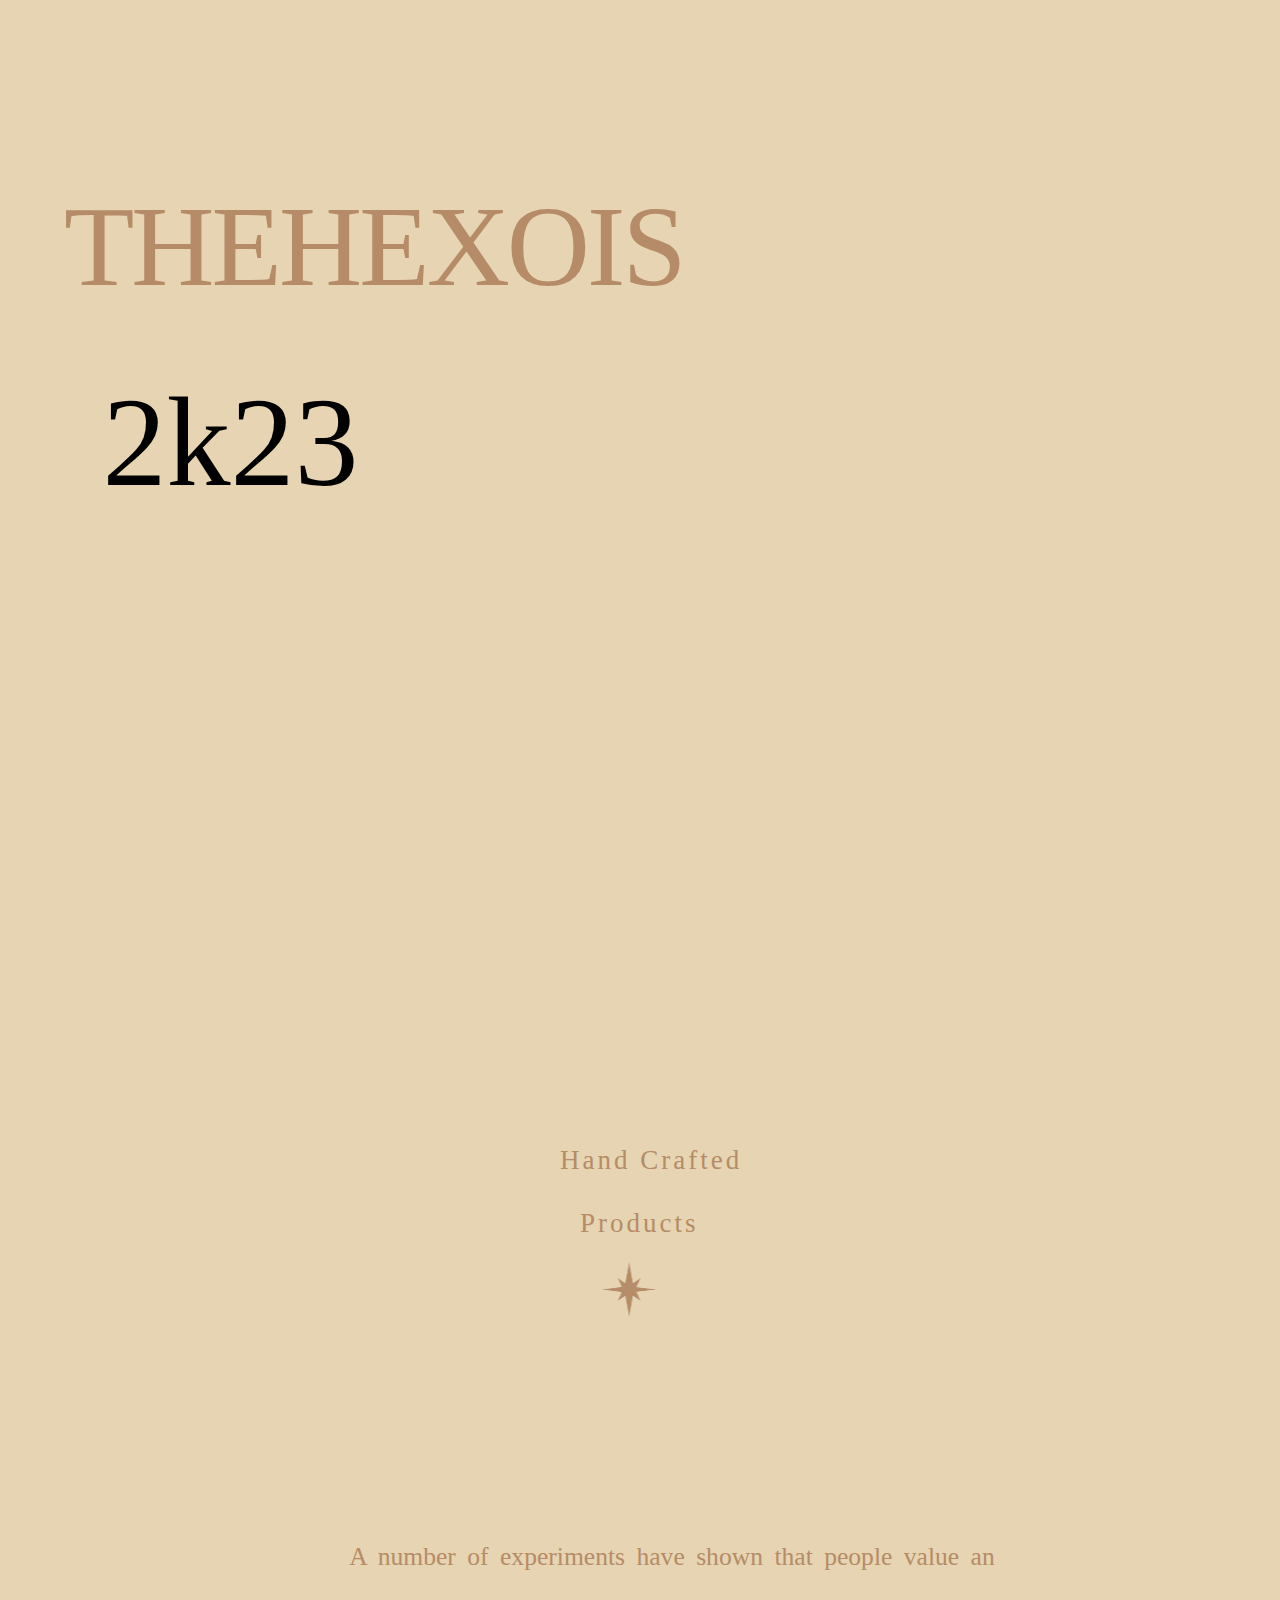
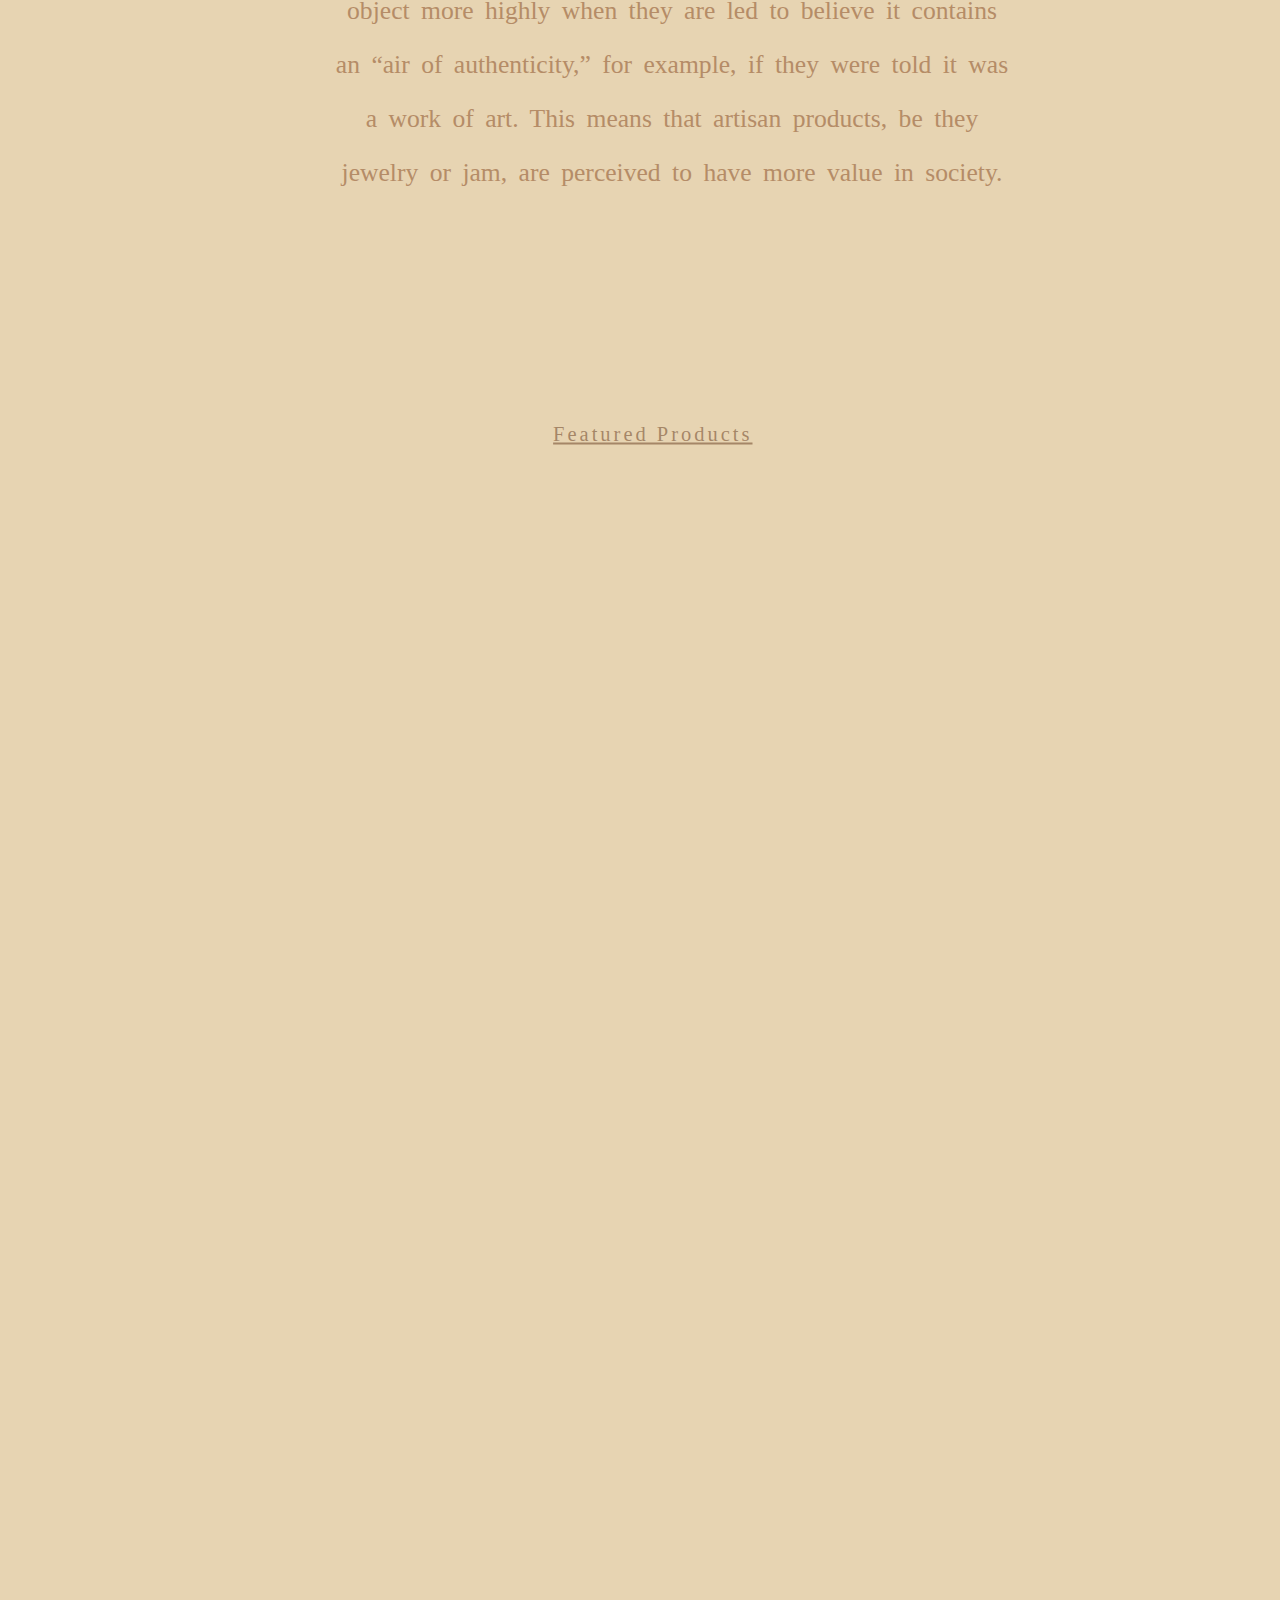
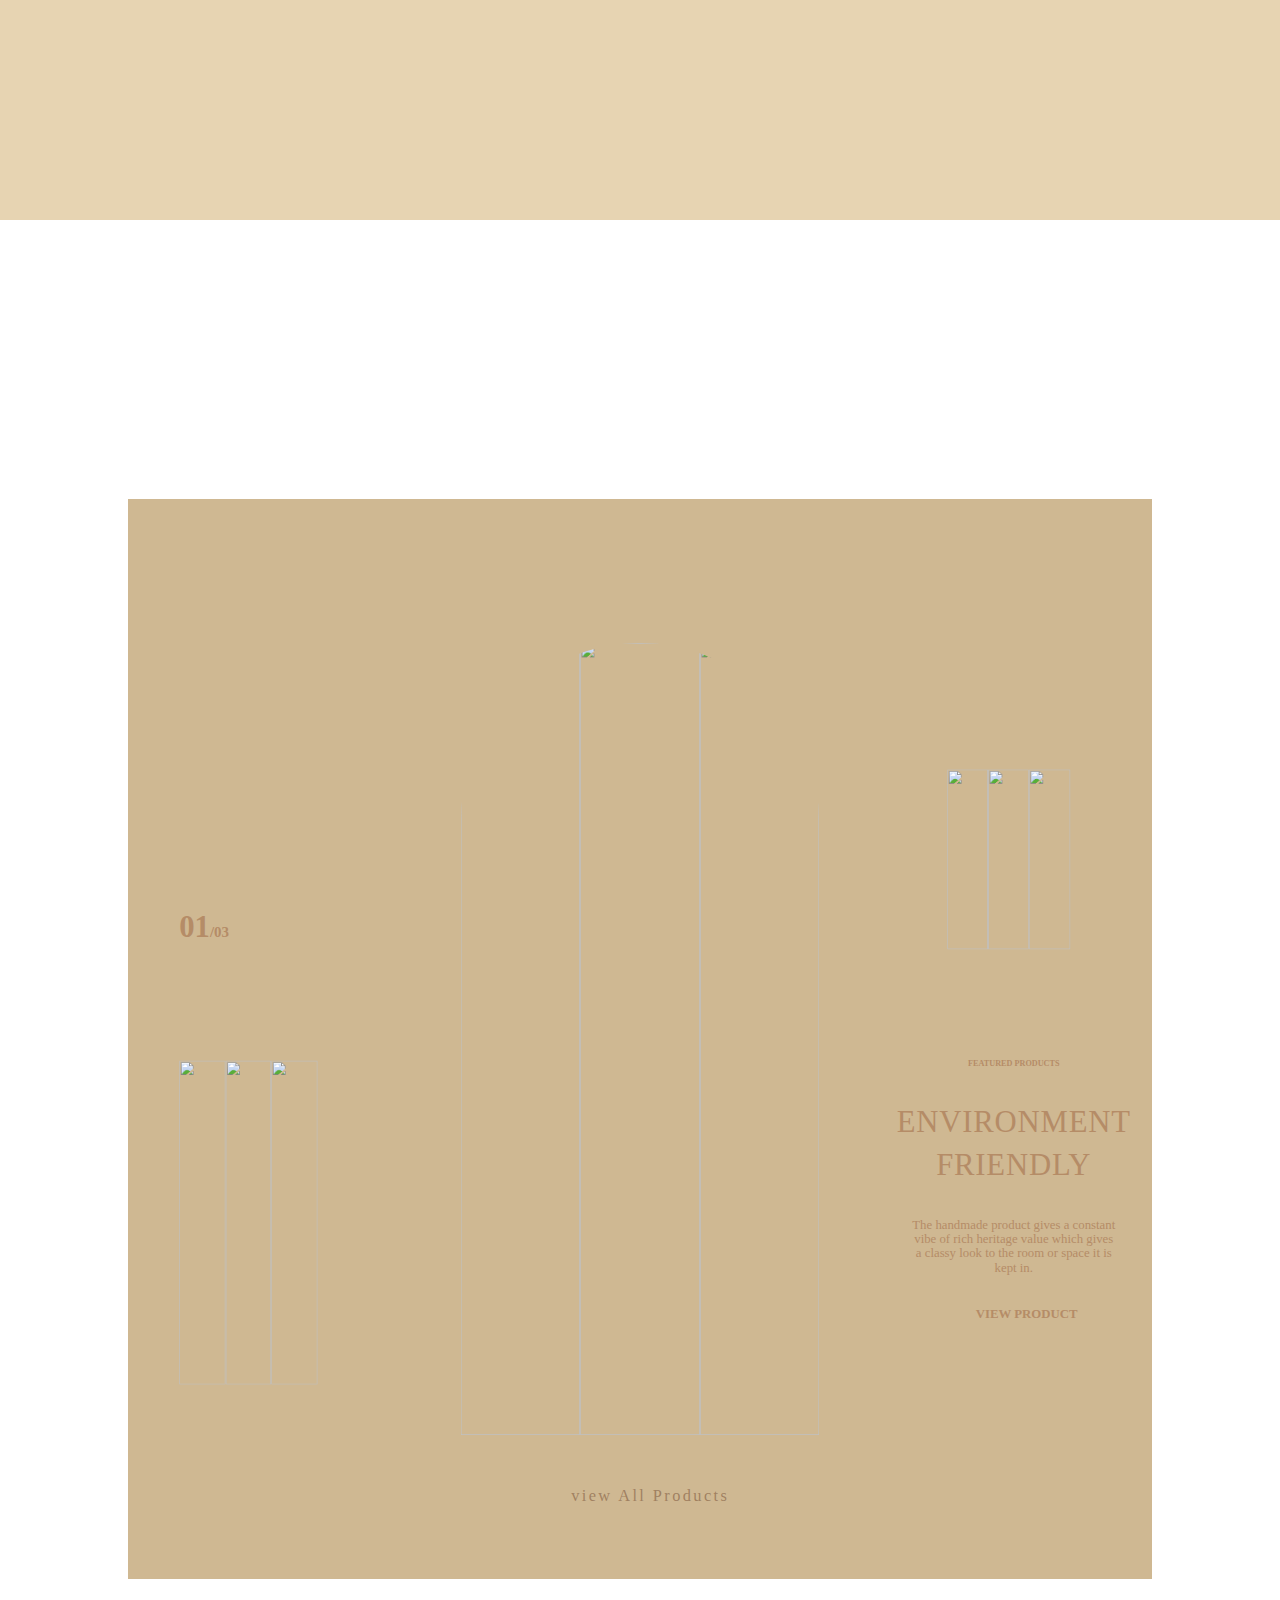
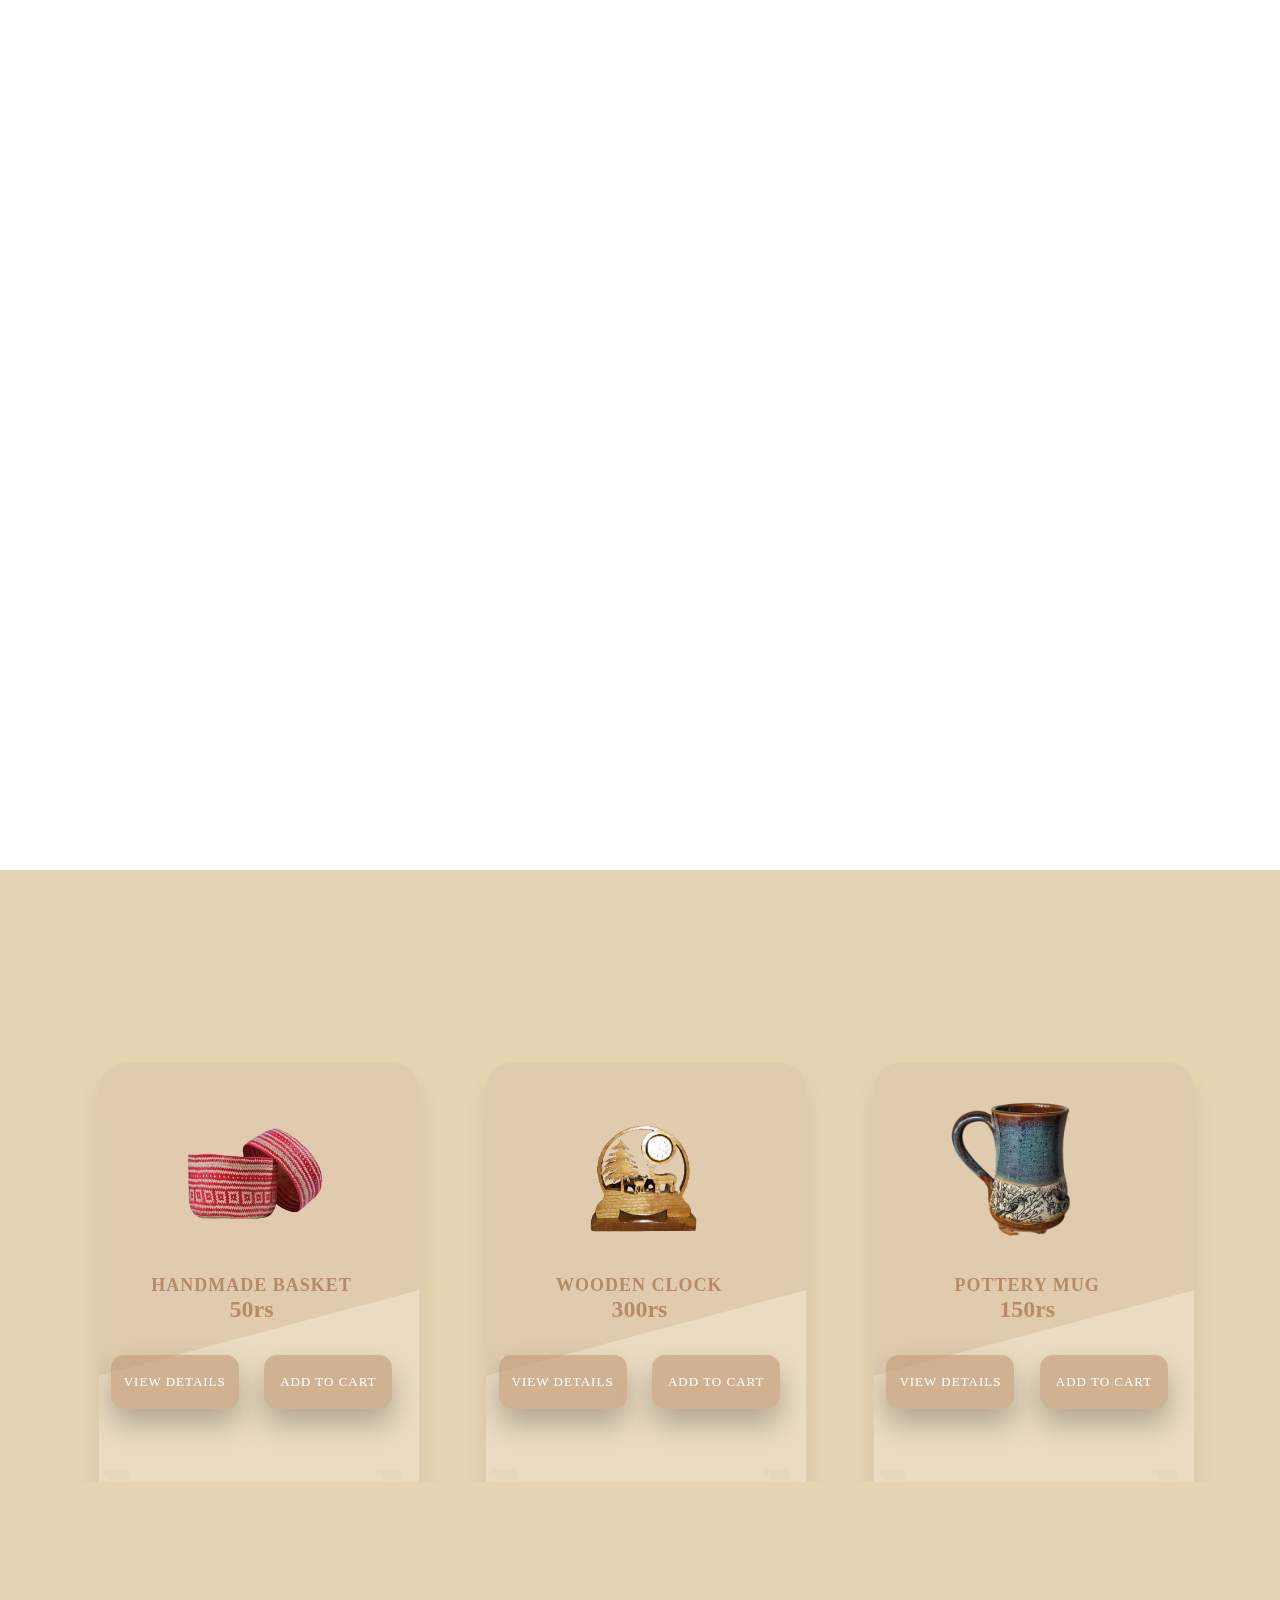
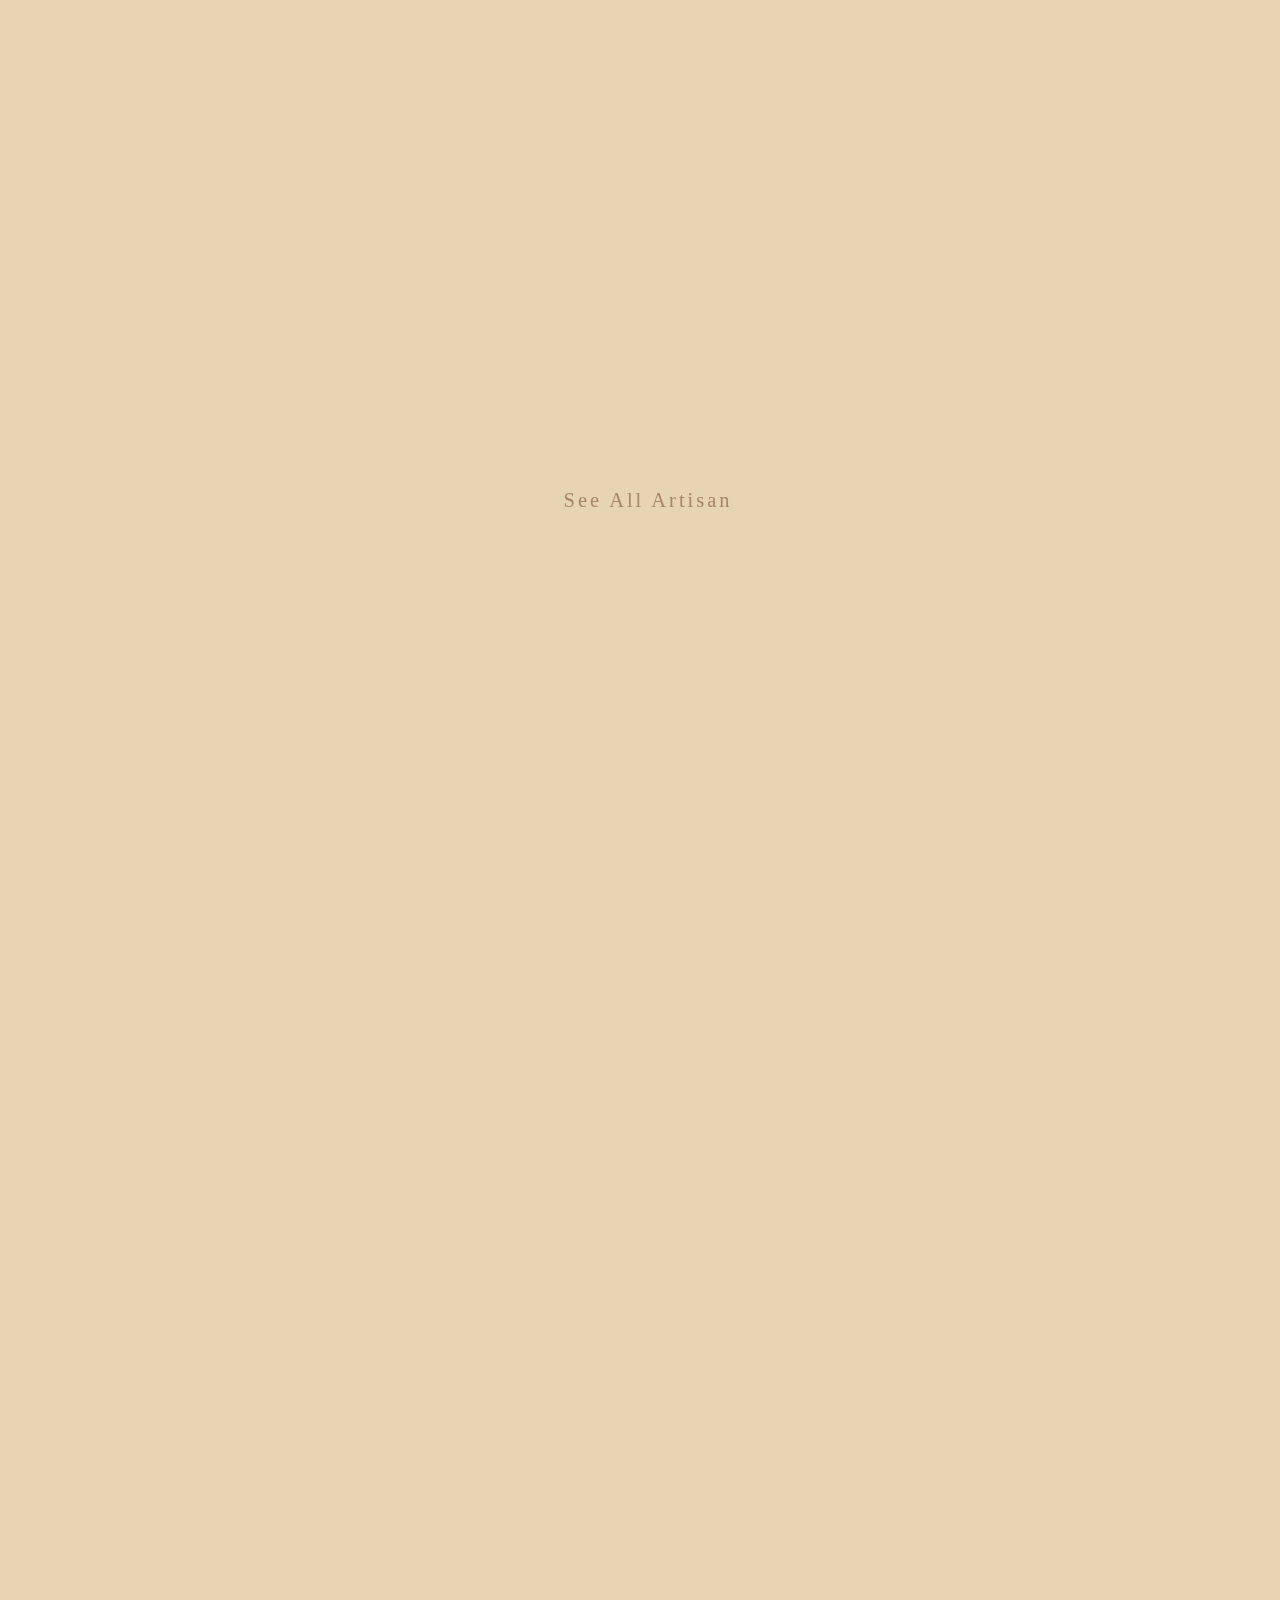
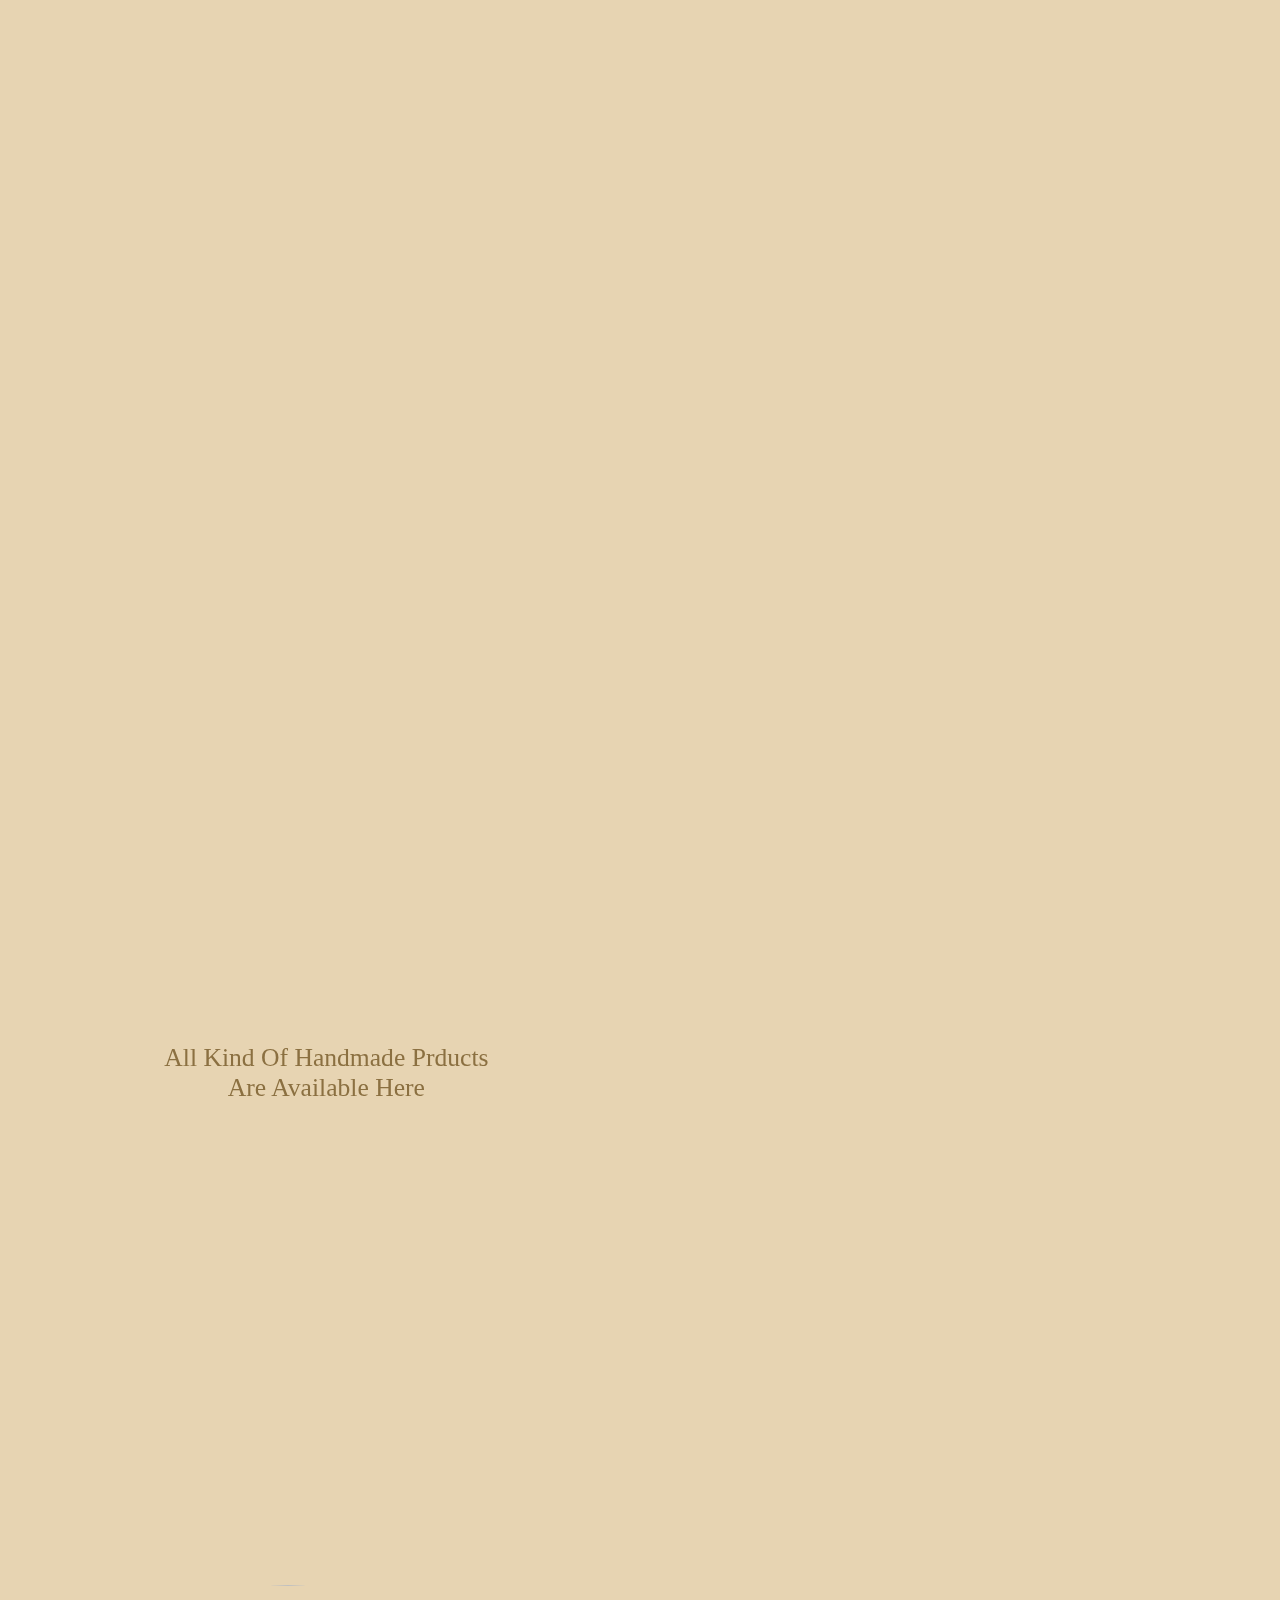
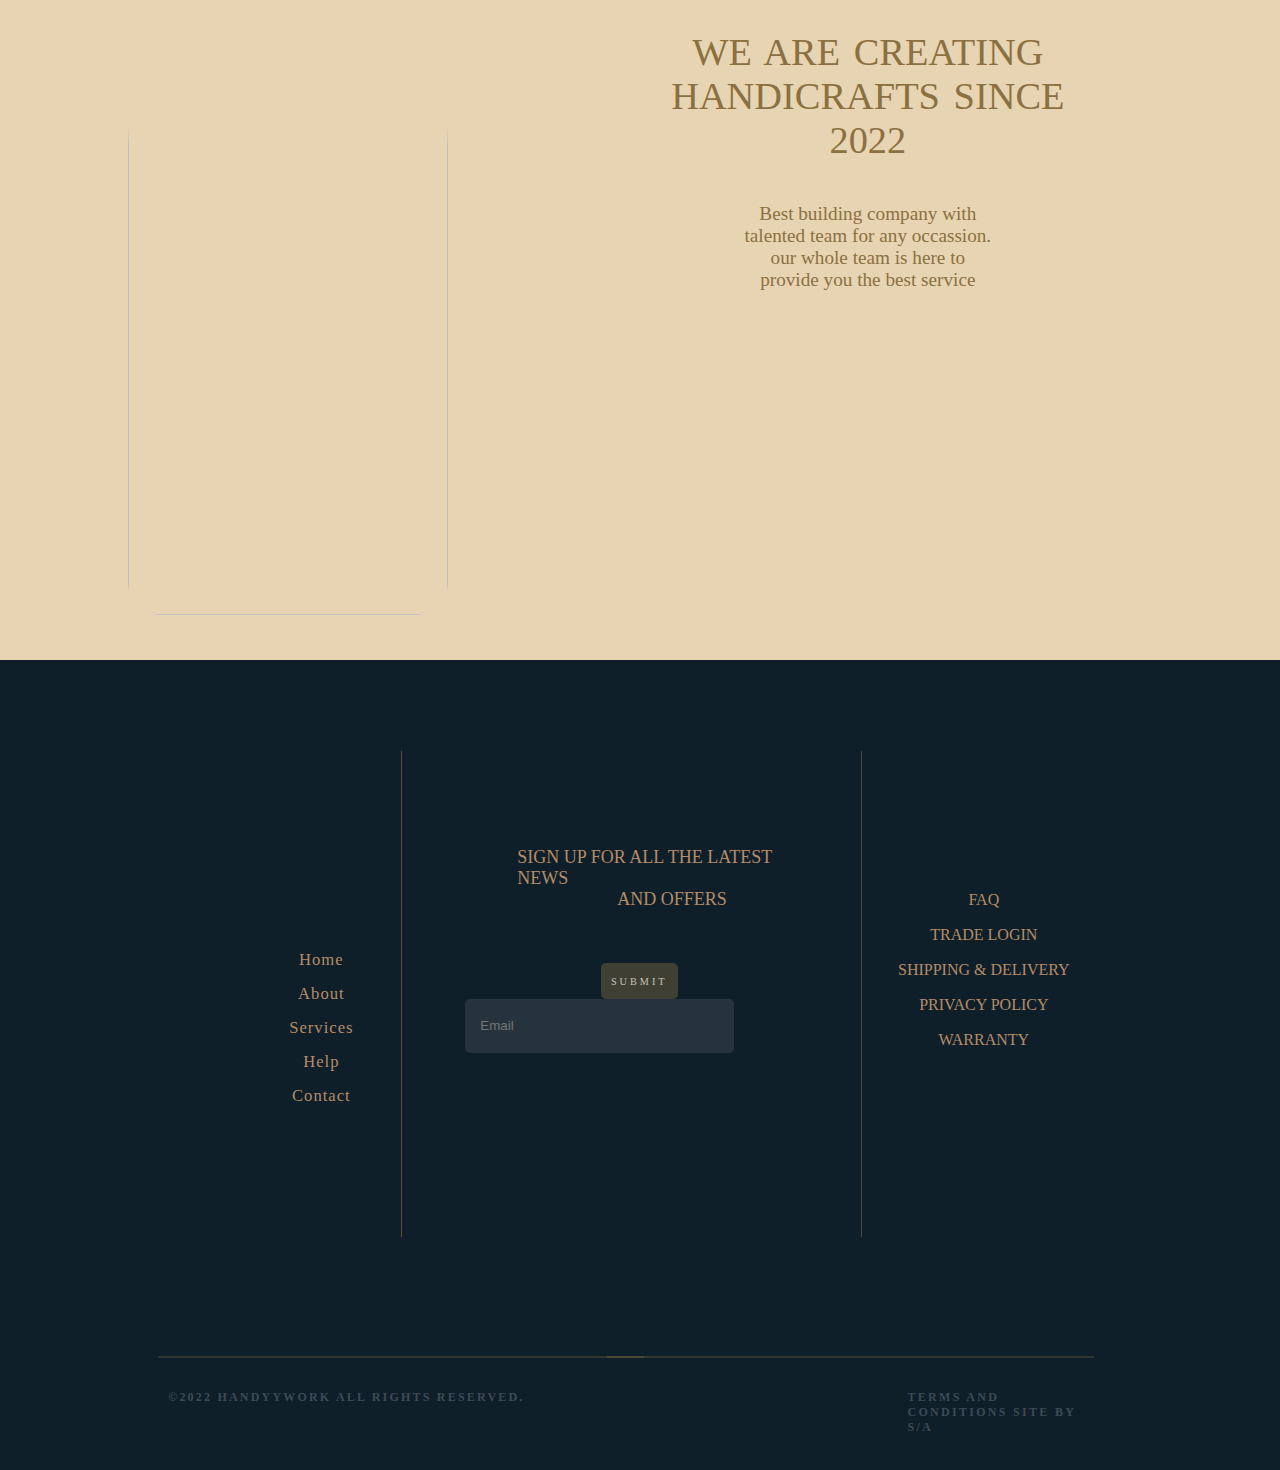
==== index.html @ b4357044 "first commit" ====
<!DOCTYPE html>
<html lang="en">
<head>
    <meta charset="UTF-8">
    <meta http-equiv="X-UA-Compatible" content="IE=edge">
    <meta name="viewport" content="width=device-width, initial-scale=1.0">
    <title>Document</title>
    <link rel="stylesheet" href="/css/style.css">
    <link href="https://cdn.jsdelivr.net/npm/remixicon@2.2.0/fonts/remixicon.css" rel="stylesheet">
</head>
<body>
    <div id="progress"></div>
    <div class="main">
        <div id="smcircle"></div>
        <div class="front_page">
             <div class="heading1">
                <h1><span></span></h1>  
             </div>
             <h2 class="year"><span></span></h2>
        </div>
    
        <!-- <div class="front_page2">
            <div class="counter2">
                 <div class="numbers"> -->
                  <!-- <h1 class="number num1">01</h1>
                  <h1 class="number num2">02</h1>
                  <h1 class="number num3">03</h1>
                  <h1 class="number num4">04</h1>
                  <h1 class="number num4">05</h1> -->
                  
             <!-- </div> 
            </div> --> 
        </div>
        <i class="ri-menu-line m-icon"></i>
        <div class="ok nav">
            <div class="logo">
                <img src="/images/logo4.png" alt="">
            </div>
            <div class="left">
                <ul>
                   <li><a class="a" href="#">Home</a></li>
                   <li><a class="a" href="#">about</a></li>
                   <li><a class="a" href="#">services</a></li>
                   <li><a class="a" href="#">help</a></li>
                   <li><a class="a" href="#">contact</a></li>
                </ul>
            </div>
            <div class="right">
                <ul>
                    <li><a href=""><i class="ri-search-line"></i></a></li>
                    <li><a href=""><i class="ri-user-line"></i></a></li>
                    <li><a href=""><i class="ri-shopping-bag-line"></i></a></li>
                    <!-- <li><i class="ri-shopping-bag-line"></i></li> -->
                </ul>
            </div>
            <!-- <div class="cursor-move4"></div> -->
        </div>

        <div class="mobile-nav">
            <i class="ri-close-line close"></i>
            <ul>
                <li><a class="a" href="#">Home</a></li>
                <li><a class="a" href="#">about</a></li>
                <li><a class="a" href="#">services</a></li>
                <li><a class="a" href="#">help</a></li>
                <li><a class="a" href="#">contact</a></li>
             </ul>
        </div>
        <div class="page1">
            <!-- <img src="" alt="" class="m-img2"> -->
            <img id="m_img" src="https://images.unsplash.com/photo-1554227231-54aa5db01c51?ixlib=rb-4.0.3&ixid=MnwxMjA3fDB8MHxwaG90by1wYWdlfHx8fGVufDB8fHx8&auto=format&fit=crop&w=876&q=80" alt="">
            <!-- <img id="m_img" src="https://images.unsplash.com/photo-1638361634616-10ae6b8d8af4?ixlib=rb-4.0.3&ixid=MnwxMjA3fDB8MHxwaG90by1wYWdlfHx8fGVufDB8fHx8&auto=format&fit=crop&w=872&q=80" alt="" > -->
           <div class="page1-img1">
            <img src="/images/thread1.jpg" alt="">
           </div>
           <div class="page1-img2">
            <img src="/images/women.jpg" alt="">
           </div>
           <img src="/images/circle.png" alt="" class="circle-img">
            <div class="text1">
                <h1 class="ok" data-text="handyy">Handyy</h1>
                <p>&#174;</p>
            </div>
            <!-- <div class="cursor-move1"></div>
            <div class="cursor-move2"></div> -->
            <img class="rotate-img" src="https://handmade-shop.cmsmasters.net/wp-content/themes/handmade-shop/theme-vars/theme-style/img/logo.png" alt="">
           
        </div>
        <div class="page2">
           
            <div class="text2">
                <i class="fa-regular fa-circle"></i>
                <p class="ok">hand crafted <span> products </span></p>
                <img src="/images/img1.png" alt="">
            </div>
            <div class="text3">
                <p>A number of experiments have shown that people value an object more highly when they are led to believe it contains an “air of authenticity,” for example, if they were told it was a work of art. This means that artisan products, be they jewelry or jam, are perceived to have more value in society.</p>
            </div>
            <a class="h5-1" href="">featured products</a>

            <div class="images">
                <div class="scale img">
                   <img src="https://images.unsplash.com/photo-1574923203771-9683e725d36e?ixlib=rb-4.0.3&ixid=MnwxMjA3fDB8MHxwaG90by1wYWdlfHx8fGVufDB8fHx8&auto=format&fit=crop&w=452&q=80" alt="">
                </div>
                <div class="scale img">
                    <img src="https://images.pexels.com/photos/3427720/pexels-photo-3427720.jpeg?auto=compress&cs=tinysrgb&w=1260&h=750&dpr=1" alt="">
                  
                </div>
                <div class="scale img">
                    <img src="https://images.unsplash.com/photo-1539975611936-f0d1221cfd16?ixlib=rb-4.0.3&ixid=MnwxMjA3fDB8MHxwaG90by1wYWdlfHx8fGVufDB8fHx8&auto=format&fit=crop&w=435&q=80" alt="">
                </div>
            </div>
           
           
        </div>
        <div class="page3">
                <!-- <img class="page3_main_img" src="https://images.unsplash.com/photo-1503656554812-ef734ee0f9f8?ixlib=rb-4.0.3&ixid=MnwxMjA3fDB8MHxwaG90by1wYWdlfHx8fGVufDB8fHx8&auto=format&fit=crop&w=870&q=80" alt=""> -->
            <div class="page3-1">
              <div class="page3-all-images">
                <div class="page3-img-1">
            
                       <img src="https://images.unsplash.com/photo-1529616818894-dab2ed1a1596?ixlib=rb-4.0.3&ixid=MnwxMjA3fDB8MHxwaG90by1wYWdlfHx8fGVufDB8fHx8&auto=format&fit=crop&w=388&q=80" alt="">
                   
                       <img src="https://images.unsplash.com/photo-1555485898-0f23a85a607f?ixlib=rb-4.0.3&ixid=MnwxMjA3fDB8MHxwaG90by1wYWdlfHx8fGVufDB8fHx8&auto=format&fit=crop&w=387&q=80" alt="">
                   
                        <img src="https://images.unsplash.com/photo-1669823734572-57c47df22b52?ixlib=rb-4.0.3&ixid=MnwxMjA3fDB8MHxwaG90by1wYWdlfHx8fGVufDB8fHx8&auto=format&fit=crop&w=387&q=80" alt="">
                    
                </div>
                <div class="page3-img-2">
                     <img src="https://images.pexels.com/photos/2766334/pexels-photo-2766334.jpeg?auto=compress&cs=tinysrgb&w=1260&h=750&dpr=1" alt="">

                    <img src="https://images.unsplash.com/photo-1627237072145-d66843b1616b?ixlib=rb-4.0.3&ixid=MnwxMjA3fDB8MHxwaG90by1wYWdlfHx8fGVufDB8fHx8&auto=format&fit=crop&w=370&q=80" alt="">
                   
                    <img src="https://images.pexels.com/photos/905844/pexels-photo-905844.jpeg?auto=compress&cs=tinysrgb&w=1260&h=750&dpr=1" alt="">
                </div>
                <div class="page3-img-3">
                    <img src="https://handmade-shop.cmsmasters.net/wp-content/uploads/2016/06/6-1.jpg" alt="">
                     
                    <img src="https://handmade-shop.cmsmasters.net/wp-content/uploads/2016/06/1-2.jpg" alt="">
                
                    <img src="https://handmade-shop.cmsmasters.net/wp-content/uploads/2016/12/banner.jpg" alt="">
                </div>
            </div>
              <div class="counting">
                <h1>01</h1>
                <!-- <div  style=" overflow: hidden; width: 10px; height: 10px; background: red;" class="no-changing"> -->
                    <h3>/03</h3>
                    <!-- <h3>/02</h3>
                    <h3>/01</h3> -->
            </div>
            <a href="/products.html"><h5 class="h5-2">view all products</h5></a>
            </div>
            <div class="text4">
                <h6>featured products</h6>
                <h2> ENVIRONMENT FRIENDLY</h2>
                <p>The handmade product gives a constant vibe of rich heritage value which gives a classy look to the room or space it is kept in.</p>
                <a href=""> view product</a>
            </div>
           
        </div>
        <div class="page4">
          <div class="products">
           
          </div>
          <a href="/products.html"><h5 class="h5-2 see-more">see more</h5></a>
          .
        </div>
        <div class="page5">
            <div class="page5-img1">
                <img src="https://templatekit.jegtheme.com/becraft/wp-content/uploads/sites/316/elementor/thumbs/working-on-a-potter-s-wheel-with-a-clay-in-a-pottery-studio-clay-jug-e1658997268254-psf7ihnl8lhloic6cogu87hvk5yrtpel99zmg7pm04.jpg" alt="">
            </div>
            <div class="upper-page5">
                <div class="text5">
                    <p>all kind of handmade prducts are available here</p>
                   <div class="frame">
                    <span class="change">handmade cups</span>
                    <span class="change">paintings</span>
                    <!-- <span class="change">cups</span> -->
                   </div>   
                </div>
                <div class="top-div">
                    <div class="artist artist1">
                        <img src="https://images.pexels.com/photos/914922/pexels-photo-914922.jpeg?auto=compress&cs=tinysrgb&w=1260&h=750&dpr=1" alt="">
                        <div class="artist1-upper">
                            <div class="text">
                                <h1>aleena</h1>
                                <p> I am Aleena an artist and I have been working in this professional for 5 years.
                                     Press the botton below to buy the products I've created</p>
                                     <a href="">see products</a>
                            </div>
                        </div>
                    </div>
                    <div class="artists">
                       <div class="artist">
                        <img src="https://images.pexels.com/photos/5974035/pexels-photo-5974035.jpeg?auto=compress&cs=tinysrgb&w=1260&h=750&dpr=1" alt="">
                        <div class="artist1-upper">
                            <div class="text">
                                <h1>rudra</h1>
                                <p> I am rudra an artist and I have been working in this professional for 10 years.
                                     Press the botton below to buy the products I've created</p>
                                     <a href="">see products</a>
                            </div>
                        </div>
                    </div>
                    <div class="artist">
                        <img src="https://images.pexels.com/photos/4706142/pexels-photo-4706142.jpeg?auto=compress&cs=tinysrgb&w=1260&h=750&dpr=1" alt="">
                        <div class="artist1-upper">
                            <div class="text">
                                <h1>girik</h1>
                                <p> I am girik an artist and I have been working in this professional for 7 years.
                                 Press the botton below to buy the products I've created</p>
                                <a href="">see products</a>
                            </div>
                        </div>
                    </div>
                       <div class="artist">
                        <img src="https://images.pexels.com/photos/7585797/pexels-photo-7585797.jpeg?auto=compress&cs=tinysrgb&w=1260&h=750&dpr=1" alt="">
                        <div class="artist1-upper">
                            <div class="text">
                                <h1>hazel</h1>
                                <p> I am hazel an artist and I have been working in this professional for 8 years.
                                 Press the botton below to buy the products I've created</p>
                                <a href="">see products</a>
                            </div>
                        </div>
                    </div>
                    </div>
                    <a style="text-decoration: none;" href="/products.html"><h5 class="h5-2 see-more artican">see all artisan</h5></a>
                </div>
                <!-- <div class="bottom-div"></div> -->
                <!-- <div class="left-div"></div> -->
            </div>
            <div class="page7">
                <div class="text7">
                    <h1>WE ARE CREATING HANDICRAFTS SINCE 2022</h1>
                    <p>Best building company with talented team for any occassion. our whole team is here to provide you the best service </p>
                    <!-- <img src="/images/circle.png" alt=""> -->
                </div>
                <div class="div7">
                    <img src="https://templatekit.jegtheme.com/becraft/wp-content/uploads/sites/316/2022/07/fabric-linen-hearts-with-floral-embroidery-and-vintage-scissors-needle-thread-on-white-e1658997351998.jpg" alt="">
                </div>
                <div class="footer">
                    <div class="footer_left">
                        <ul>
                            <li><a class="a" href="#">Home</a></li>
                            <li><a class="a" href="#">about</a></li>
                            <li><a class="a" href="#">services</a></li>
                            <li><a class="a" href="#">help</a></li>
                            <li><a class="a" href="#">contact</a></li>
                        </ul>
                        
                    </div>
                     <div class="footer_center">
                        <div class="lineone"></div>
                        <div class="linetwo"></div>
                        <h1>SIGN UP FOR ALL THE LATEST NEWS <br> <span>AND OFFERS</span></h1>
                        <input type="text" name="  Email" placeholder ="    Email">
                        <input class="submit" type="Submit">
                        <div class="icons">
                             <a class="a" href="#"><i class="ri-instagram-line"></i></a>
                            <a class="b" href="#"><i class="ri-facebook-circle-line"></i></a>
                        </div>
                    </div>
                    <div class="footer_right">
                        <h3>
                            <a href="#">FAQ</a>
                            <a href="#">TRADE LOGIN</a>
                            <a href="#">SHIPPING & DELIVERY</a>
                            <a href="#">PRIVACY POLICY</a>
                            <a href="#">WARRANTY</a>

                        </h3>
                    </div>
                    <div class="footer_bottom">
                        <div class="left">
                            <div class="line1">
                                <h3>©2022 HANDYYWORK all rights reserved.</h3>
                            </div>
                        </div>
                        <div class="right">
                            <div class="line2">
                                <h3>terms and conditions site by s/a</h3>
                            </div>
                        </div>
                    </div>
                </div>
            </div>
        </div>

    </div>
    <script src="https://cdnjs.cloudflare.com/ajax/libs/gsap/3.11.4/gsap.min.js" integrity="sha512-f8mwTB+Bs8a5c46DEm7HQLcJuHMBaH/UFlcgyetMqqkvTcYg4g5VXsYR71b3qC82lZytjNYvBj2pf0VekA9/FQ==" crossorigin="anonymous" referrerpolicy="no-referrer"></script>
    <script src="https://cdnjs.cloudflare.com/ajax/libs/gsap/3.11.4/ScrollTrigger.min.js" integrity="sha512-A64Nik4Ql7/W/PJk2RNOmVyC/Chobn5TY08CiKEX50Sdw+33WTOpPJ/63bfWPl0hxiRv1trPs5prKO8CpA7VNQ==" crossorigin="anonymous" referrerpolicy="no-referrer"></script>
    <link rel="stylesheet" href="https://cdnjs.cloudflare.com/ajax/libs/font-awesome/6.3.0/css/all.min.css" integrity="sha512-SzlrxWUlpfuzQ+pcUCosxcglQRNAq/DZjVsC0lE40xsADsfeQoEypE+enwcOiGjk/bSuGGKHEyjSoQ1zVisanQ==" crossorigin="anonymous" referrerpolicy="no-referrer" />
    <script src="/script.js"></script>
    <script src="/script2.js"></script>
</body>
</html>
---- css/style.css ----
*{
    margin: 0;
    padding: 0;
    box-sizing: border-box;
    scroll-behavior: smooth;
}

::-webkit-scrollbar {
    width: 6px;
    height: 5px;
}
::-webkit-scrollbar-track {
    background: gainsboro;
    border-radius: 5px;
}
::-webkit-scrollbar-thumb {
    background: rgb(133, 131, 131);
    border-radius: 5px;
}
::-webkit-scrollbar-thumb:hover {
    background: #7c7b7b;
}
html, body{
    width: 100%;
    height: 100%;
    background-color: transparent;
    scroll-behavior: auto;
    --vh: 6.57px;
    touch-action: pan-x;
    overscroll-behavior: none;
    scroll-behavior: auto;
    overflow-x: hidden;
}

#progress{
    width: 0;
    position: fixed;
    top: 0;
    left: 0;
    height: 10px;
   background-color: white;;
    z-index: 9999999999999999999999999;
}
.main{
    width: 100%;
    min-height: 100%;
    overflow-x: hidden;
    background-color: transparent;
}

#smcircle{
    position: fixed;
    background-color: transparent;
    width: 1.3vw;
    height: 1.3vw;
    border-radius: 50%;
    pointer-events: none;
    z-index: 10000;
    top: 0%;
    left: 0%;
    /* transform: translate(-50%, -50%); */
    border: 1px solid #0e1f2a;
    transition:all ease-out 0.1s;
}
.pin-spacer{
    z-index: auto;
    float: none;
    flex-shrink: 1;
    display: block;
    margin: 0px;
    inset: 0px -17px 0px 0px;
    position: relative;
    flex-basis: auto;
    overflow: hidden;
    box-sizing: border-box;
    width: 1366px;
    height: 10vw;
    padding: 0px 0px 526.001px;
    background-color: rgb(231 212 178);
    display: none;
}
.front_page{
    z-index: 1000000;
    position: fixed;
    width: 100%;
    height: 100vh;
    background-color: rgb(231 212 178);
    top: 0;
}
.front_page img{
    position: absolute;
    top: 50%;
    left: 50%;
    transform: translate(-50%, -50%);

}

.front_page .heading1{
    position: absolute;
    top: 20%;
}

.front_page .heading1 h1 span{
    position: relative;
    margin-top: 22vh;
    margin-left: 5vw;
    font-size: 9vw;
    text-transform: uppercase;
    font-family: "baunk";
    letter-spacing: -3px;
    font-weight: 200;
    word-spacing: -2vw;
    color: #b58c67;
    /* animation: name duration timing-function delay iteration-count direction fill-mode; */
   
}
.heading1 h1 span::before{
    position: relative;
    content: "the hexois";
    animation-name: text_animation;
    animation-timing-function: cubic-bezier(0.19, 1, 0.22, 1);
    /* animation-fill-mode: forwards; */
    animation-duration: 1s;
    animation-iteration-count: 5;
}
.year{
    position: relative;
    top: 41%;
}
.year span{
    color: black;
    font-family: "bruno ace";
    left: 8%;
    position: relative;
    font-size: 10vw;
    font-weight: 100;
    top: 41%;
}
.year span::before{
    position: relative;
    content: "2k23";
    animation-name: year_animation;
    animation-timing-function: cubic-bezier(0.075, 0.82, 0.165, 1);
    /* animation-fill-mode: forwards; */
    animation-duration: 0.5s;
    animation-iteration-count: 3;
}

.cursor{
    position: absolute;
    width: 5vw;
    height: 0.7vh;
    background: black;
    left: 40%;
    top: 59%;
    animation-delay: 3s;
    animation-duration: 1s;
    animation-fill-mode: both;
    animation-timing-function: cubic-bezier(0.19, 1, 0.22, 1);
    animation-iteration-count: infinite;
    animation-name: cursor;
}

.front_page2{
    position: absolute;
    width: 100%;
    height: 100vh;
    background: #0e1f2a;
    z-index: 11;
    top: -110%;
    left: -100%;
    overflow-x: hidden;
    display: flex;
    align-items: center;
    justify-content: center;
    z-index: 10000;
}

.m-icon{
    position: absolute;
    z-index: 9999;
    right: 5%;
    top: 5%;
    display: none;
    color: #8b7041;
}

/* .counter2{
    position: relative;
    width: 50vw;
    height: 70vh;
    display: flex;
    align-items: center;
    justify-content: center;
    flex-direction: column;
     overflow: hidden;
}
.counter2 .number{
    position: relative;
    color: white;
    font-size: 28vw;
    list-style: none;
    font-family: "russo one";
    top: 143vh;
    left: 14vw;
    transform: translate(-50%, -50%);
} */


.nav{
    top: 0;
    width: 100%;
    height: 10vh;
    /* background-color: red; */
    position:fixed;
    z-index: 1000;
    color: #b58c67;
}
.logo{
    width: 5vw;
    height: 5vw;
    /* background: red; */
    position: absolute;
    left: 1vw;
    top: 2vh;
    display: flex;
    align-items: center;
    justify-content: center;

}
.logo img{
    width: 9vw;
}

.left ul{
    position: absolute;
    display: flex;
}
.nav ul li{
    position: relative;
    margin-left: 1.5vw;
    margin-top: 2vw;
    list-style: none;
    text-transform: capitalize;
    font-family: 'Russo One';
    font-weight: 100;
    letter-spacing: 1px;
}
.nav ul li a{
    text-decoration: none;
    text-decoration: none;
    font-weight: 100;
    color: #b58c67;
    height: 1vh;
}
.nav ul li::after{
    content: "";
    background-color: #b58c67;
    width: 100%;
    height: 1px;
    display: none;
}
.nav ul li:hover::after{
    display: inline-block;
    margin-bottom: 30%;
}

.left{
    position: absolute;
    font-family: "body-font-family";
    left: 6%;
    top: 1vh;
}

.right{
    position: absolute;
    /* background-color: blue; */
    right: 10%;
    top: 1vh;
}
.right ul{
    position: absolute;
    display: flex;
}
.right li i{
    font-size: 1.3vw;
    margin: -3px;
}

.nav .m-icon{
    position: relative;
    z-index: 999999;
    left: 95%;
    top: 0vw;
    font-size: 3vw;
    /* display: none; */
    opacity: 0;
}
.mobile-nav{
    position: absolute;
    background: white;
    width: 20vw;
    height: 100vh;
    right: 0;
    z-index: 9999;
    transition: 0.2s;
    right: -20%;
}

.mobile-nav i{
    color: #b58c67;
    position: absolute;
    font-size: 3vw;
    right: 3px;
    top: 1vw;
}

.mobile-nav ul{
        position: absolute;
        display: flex;
        flex-direction: column;
        top: 10%;
}

.mobile-nav ul li{
    position: relative;
    margin-left: 1.5vw;
    margin-top: 2vw;
    list-style: none;
    text-transform: capitalize;
    font-family: 'Russo One';
    font-weight: 100;
    letter-spacing: 1px;
    width: 12vw;
    height: 10vh;
}
.mobile-nav ul li a{
    text-decoration: none;
    text-decoration: none;
    font-weight: 100;
    color: #b58c67;
    height: 1vh;
    font-size: 2vw;
}
.mobile-nav li::after{
    content: "";
    background-color: #b58c67;
    width: 100%;
    height: 1px;
    display: none;
}
.mobile-nav li:hover::after{
    display: inline-block;
    margin-bottom: 30%;
}

.page1{
    overflow-x: hidden;
    width: 100vw;
    height: 100vh;
    background-position: center;
    background-size: cover;
    top: 0;
    position: absolute;
    transition: 0.2s;
    scroll-behavior: smooth;
    scroll-snap-align: centre;
    transition: 0.5s;
    z-index: 10;
    overflow: hidden;
}
#m_img{
    position:fixed;
    width: 100%;
    height: 119%;
    z-index: -1;
    /* left: -100%;
    top: -100%; */
    transition: 0.1s;
    transition: 0;
    background: rgb(40, 39, 39);
    scale: 1.2;
    margin-top: -30vh;
}


.m-img2{
    position: absolute;
    width: 100%;
    height: 100%;
    opacity: 0.2;
}
.page1 .page1-img1{
    position: absolute;
    width: 20vw;
    height: 64vh;
    background: red;
    top: 18vh;
    right: 17%;
    border-radius: 31px;
    transform: rotate(-16deg);
    overflow: hidden;
}
.page1 .circle-img{
    position: absolute;
    top: 68%;
    right: 22%;
}

.page1 .page1-img1 img{
    width: 100%;
    height: 100%;
    object-fit: cover;
}

.page1 .page1-img2{
    position: absolute;
    width: 24vw;
    height: 73vh;
    background-color: green;
    right: 4%;
    top: 11%;
    border-bottom-right-radius: 26px;
    border-bottom-left-radius: 26px;
    border-top-right-radius: 14vw;
    border-top-left-radius: 14vw;
    transform: rotate(3deg);
    overflow: hidden;
}
.page1 .page1-img2 img{
    width: 100%;
    height: 100%;
    object-fit: cover;
}
.text1{
    position: sticky;
    transition: 0.2s;
    margin-top: 41%;
    font-weight: 100;
    cursor: pointer;
    font-family: sans-serif;
    font-weight: 100;
    color:  rgb(231 212 178);
}

.text1 h1{
    position: relative;
    /* margin-bottom: -22%; */
    left: 50%;
    transform: translate(-50%, -50%);
    font-size: 17vw;
    text-transform: capitalize;
    letter-spacing: 3px;
    margin-top: 2vw;
  
}

/* .text1 h1::before{
    content:attr(data-text);
    position: absolute;
    top: 0;
    left: 0;
    width: 0%;
    height: 82%;
    color: #0e1f2a;
    -webkit-text-stroke: 0vw #19262f74;
    border-right: 3px solid #0e1f2a;
    overflow: hidden;
    animation: text-animate 2s linear infinite;
} */
.text1 p{
    position: absolute;
    top: -8%;
    left: 63%;
    transform: translate(-50%, -50%);
    font-size: 10vw;
    font-weight: 100;
    font-size: 3vw;
    letter-spacing: 0px;
    background-color: transparent;
}

.cursor-move1{
   position: fixed;
   width: 50px;
   height: 50px;
   border: 1px solid #c6c6c6;
   border-radius: 50%;
   left: 0;
   top: 0;
   pointer-events: none;
   transform: translate(-50%,-50%);
   transition: 0s;
   cursor: none;
   mix-blend-mode: difference;
   z-index: 100000;
}
.cursor-move2{
    z-index: 100000;
    position: fixed;
    width: 10px;
    height: 10px;
    background-color: #c6c6c6;
    border-radius: 50%;
    left: 0;
    top: 0;
    pointer-events: none;
    transform: translate(-50%,-50%);
    transition: 0.0.3s;
    cursor: none;
}

.rotate-img{
    position: absolute;
    width: 24vw;
    transform: rotate(-33deg);
    margin-left: 34vw;
    /* top: 10vh; 
    margin-top: 27vh; */
    z-index: -1;
}

.text1:hover ~ .cursor-move1{
    transform: translate(-50%,-50%) scale(1.5);
    background-color: #c6c6c692;
    opacity: 0.5;
    mix-blend-mode: difference;
    background: rgba(135, 92, 92, 0.558);
    mix-blend-mode:color-burn;
    border: none;
   position: absolute;
}
.text1:hover ~ .cursor-move2{
    display: none;
}
.nav:hover ~ .cursor-move1{
    transform: translate(-50%,-50%) scale(1.5);
    background-color: #c6c6c692;
    opacity: 0.5;
    mix-blend-mode: difference;
    background: rgba(135, 92, 92, 0.558);
    mix-blend-mode:color-burn;
    border: none;
}


.page2{
    position: absolute;
    width: 100%;
    height: 280vh;
    top: 100vh;
    background-color: rgb(231 212 178);
    justify-content: center;
    align-items: center;
    font-family: 'DM sans';
    color: #b58c67;
    transition: 0.2s;
    scroll-behavior: auto;
    scroll-behavior: auto;
    z-index: 11;
}

.text2{
    position: absolute;
    left: 52%;
    transform: translate(-50%,0);
    align-items: center;
    justify-content: center;
   color: #b58c67;
    top: 8%;
}
.text2 i{
    position:relative;
    left: 2vw;
    font-size: 0.7vw;
}
.text2 p{
    position: relative;
    text-transform: capitalize;
    align-items: center;
    justify-content: center;
    display: grid;
    font-family: 'DM sans';
    margin-top: 3vh;
    font-size: 3vh;
    letter-spacing: 3px;
    margin-left: -29px;
    line-height: 7vh;
    font-weight: 100;
}
.text2 p span{
    margin-left: 20px;
}
.text2 img{
    position: relative;
    margin-left: 2px;
}

.text3 p{
    position: absolute;
    width: 53vw;
    font-size: 2vw;
    /* transform: translate(-50%,0); */
    margin-left: 26vw;
    top: 70vh;
    line-height: 6vh;
    word-spacing: 5px;
    justify-content: center;
    align-items: center;
    display: flex;
    text-align: center;
    transition: 0.5s;
    /* opacity: 0; */
}
.page2 .h5-1{
    position: absolute;
    left: 51%;
    top: 45%;
    transform: translate(-50%, -50%);
    font-size: 1.6vw;
    text-transform: capitalize;
    color: #937153c9;
    font-family: "Hanken_Grotesk";
    font-weight: 100;
    letter-spacing: 3px;
}
.images{
    align-items: center;
    display: flex;
    justify-content: center;
    position: absolute;
    width: 100%;
    height: 150vh;
    /* background-color: red; */
    top: 50%;
    scroll-behavior: auto;
}
.images .img{
    position: relative;
    /* background-color: green; */
    width: 28vw;
    height: 80vh;
    margin-inline: 2vw;
    overflow: hidden;
    object-fit: cover;
}

.images .img:nth-child(2){
    height: 90vh;
}
.img img{
    display: none;
    height: 100%;
    width: 100%;
    transition: 0.2s;
    opacity: 0;
    scale: 0.2;
}
 
.page3{
    position: absolute;
    /* background-color: red; */
    width: 100%;
    height: 310vh;
    top: 380vh;
    left: 0%;
    transition: 0.3s;
    /* opacity: 0; */
    /* background: url(https://images.unsplash.com/photo-1503656554812-ef734ee0f9f8?ixlib=rb-4.0.3&ixid=MnwxMjA3fDB8MHxwaG90by1wYWdlfHx8fGVufDB8fHx8&auto=format&fit=crop&w=870&q=80); */
    background-position: center;
    background-size: cover;
    overflow: hidden;
    z-index: 10;
    transform: scale(0.8);
    scroll-behavior: smooth;
}




.page3-1{
    position:relative;
    background-color: #cfb892;
    /* background-image: radial-gradient(ellipse, #0e1f9a 0%, #0e1f3a, 40%, #0b1821 100%); */
    perspective: 844px;
    width: 100%;
   height: 150vh;
}

.page3-img-1{
    position: absolute;
    width: 35vw;
    height: 110vh;
    top: 50%;
    left: 50%;
    transform: translate(-50%, -50%);
    border-top-left-radius: 25vw;
    border-top-right-radius: 25vw;
    /* transition: 2s; */
    display: flex;
    overflow: hidden;
    object-fit: cover;
    background: url(https://images.unsplash.com/photo-1646035343414-9843a57cbb57?ixlib=rb-4.0.3&ixid=MnwxMjA3fDB8MHxwaG90by1wYWdlfHx8fGVufDB8fHx8&auto=format&fit=crop&w=580&q=80);
    background-position: center;
    background-size: cover;
    outline: none;
    border: none;
}


.page3-img-1 img{
    width: 100%;
    height: 100%;
    display: flex;
    animation: slide 16s infinite;
   outline: none;
}

.page3-img-2{
    position: absolute;
    background-color: white;
    height: 45vh;
    width: 13.5vw;
    top: 52%;
    left: 5%;
    /* transition: 0.1s; */
    overflow: hidden;
    object-fit: cover;
    display: flex;
    background: url(http://kamleshyadav.com/html/hand-made/html/bootstrap5/assets/images/new_pro1.jpg);
    background-position: center;
    background-size: cover;
}
.page3-img-2 img{
    width: 100%;
    height: 100%;
    display: flex;
    animation: slide 16s infinite;
}
.page3-img-3{
    position: absolute;
    width: 12vw;
    height: 25vh;
    background-color: white;
    left: 80%;
    top: 25%;
    transition: 0.1s;
    overflow: hidden;
    object-fit: cover;
    display: flex;
    background: url(https://images.unsplash.com/photo-1610128361323-6e941c97f023?ixlib=rb-4.0.3&ixid=MnwxMjA3fDB8MHxwaG90by1wYWdlfHx8fGVufDB8fHx8&auto=format&fit=crop&w=389&q=80);
    background-position: center;
    background-size: cover;
}

.page3-img-3 img{
    width: 100%;
    height: 100%;
    display: flex;
    object-fit: cover;
    animation: slide 16s infinite;
}


/* .page3-img{
    position: sticky;
    width: 100%;
    height: 100%;
    top: 100vh;
    background-color: green;
    object-fit: cover;
    overflow: hidden;
}
.page3-img img{
   position: sticky;
    width: 100%;
    height: 100%;
    z-index: 100;
} */



.counting{
    position: absolute;
    /* background-color: green; */
    width: 10vw;
    height: 10vh;
    top: 57vh;
    left: 5%;
    font-family: "dm sans";
    color: #b58c67;
    font-weight: 100;
}

.counting h1{
    position: absolute;
    font-size: 3vw;
}
.counting h3{
    position: absolute;
    left: 3vw;
    top: 2vh;
    /* animation: slide 16s infinite; */
}

.h5-2{
    position: absolute;
    left: 51%;
    bottom: 6%;
    transform: translate(-50%, -50%);
    font-size: 1.6vw;
    text-transform: capitalize;
    color: #937153c9;
    font-family: "Hanken_Grotesk";
    font-weight: 100;
    letter-spacing: 3px;
    transition: 0.2s;
    /* text-decoration: none; */
    border: none;
}

.h5-2::after{
    content: "";
    background-color: #b58c67;
    width: 100%;
    height: 1px;
    display: inline;
    position: absolute;
    left: -100vw;
    top: 4vh;
}

.h5-2:hover::after{
    display: inline-block;
    /* margin-bottom: 30%; */
    cursor: pointer;
    left: 0;
}
/* .page3{
    position: relative;
} */

.page3 .text4{
    position: absolute;
    /* background: red; */
    font-family: gilroy;
    width: 25vw;
    height: 60vh;
    top: 61vh;
    right: 2%;
    color: #b58c67;
    display: flex;
    flex-direction: column;
    justify-content: center;
    align-items: center;
    text-align: center;
    font-weight: 100;
    margin-top: -2vw;
}

.page3 .text4 h6{
    position: relative;
    font-size: 0.8vw;
    text-transform: uppercase;
    top: 2%;
    margin-left: 2vw;
}
.page3 .text4 h2{
    position: relative;
    top: 4vw;
    font-size: 3vw;
    text-transform: capitalize;
    font-family: gilroy;
    font-weight: 100;
    line-height: 6vh;
    letter-spacing: 1px;
    margin-left: 2vw;
}

.page3 .text4 p{
    position: relative;
    top: 10vh;
    width: 20vw;
    margin-left: 2vw;
    overflow: hidden;
}

.page3 .text4 a{
    position: relative;
    color: #b58c67;
    top: 24%;
    left: 9%;
    text-decoration: none;
    text-transform: uppercase;
    font-weight: bold;
}

.cursor-move3{
    position: absolute;
    width: 50px;
    height: 50px;
    border: 1px solid #c6c6c6;
    border-radius: 50%;
    left: 0;
    top: 0;
    pointer-events: none;
    transform: translate(-50%,-50%);
    transition: 0s;
    cursor: none;
 }
 .cursor-move4{
     position: absolute;
     width: 10px;
     height: 10px;
     background-color: #c6c6c6;
     border-radius: 50%;
     left: 0;
     top: 0;
     pointer-events: none;
     transform: translate(-50%,-50%);
     transition: 0.0.3s;
     cursor: none;
 }
 
 /* .text1:hover ~ .cursor-move1{
     transform: translate(-50%,-50%) scale(1.5);
     background-color: #c6c6c6;
     opacity: 0.5;
 }
 
 .nav:hover ~ .cursor-move1{
     transform: translate(-50%,-50%) scale(1.5);
     background-color: #c6c6c6;
     opacity: 0.5;
     mix-blend-mode:difference;
 } */
 


.page4{
    position: absolute;
    width: 101%;
    height: 170vh;
    background-color:rgb(231 212 178);
    /* background: green; */
    display: flex;
    align-items: center;
    justify-content: center;
    font-family: 'DM sans';
    z-index: 10;
    overflow: hidden;
    scroll-behavior: smooth;
    margin-top: 530vh;
}

.products{
    position: absolute;
    width: 90%;
    height: 79%;
    /* background-color: red; */
    display: flex;
    align-items: center;
    justify-content: center;
    display: flex;
    flex-wrap: wrap;
    align-items: center;
    justify-content: space-around;
    margin-inline: 9vw;
    transition: 0.2s;
    scroll-behavior: smooth;
}

.card{
    position: relative;
    width: 25vw;
    height: 60vh;
    background-color: white;
    border-radius: 2vw;
    box-shadow: 0 15px 25px rgba(129, 124, 124, 0.2);
    backdrop-filter: blur(14px);
    background-color: rgba(255, 255, 255, 0.2);
    text-align: center;
    overflow: hidden;
    transform-style: preserve-3d;
    transition: 0.5s;

}



.card::before{
    content: "";
    position: absolute;
    top: -50%;
    width: 100%;
    height: 100%;
    background: #b58b6734;
    left: 0;
    transform: skewY(345deg);
    transition: 1s;
}
.card:hover::before{
    top: -70%;
    transform: skewY(390deg);
}

.card::after{
    content: "handyy";
    position: absolute;
    bottom: 0;
    left: 0;
    font-weight: 600;
    font-size: 9em;
    color: rgba(0, 0, 0, 0.02);
}




.card .imgbox{
    position: absolute;
    width: 100%;
    display: flex;
    justify-content: center;
    align-items: center;
    padding-top: 20px;
    z-index: 1;
    /* background: red; */
    width: 20vw;
    height: 16vw;
    left: 2vw;
    display: flex;
    align-items: center;
    justify-content: center;
    overflow: hidden;
}

.imgbox img{
    max-width: 100%;
    transition: 0.5s;
    width: 15vw;
}

/* .card:hover img{
    max-width: 70%;
} */

.contentbox{
    position: absolute;
    padding: 20px;
    display: flex;
    align-items: center;
    justify-content: center;
    flex-direction: column;
    z-index: 1;
    top: 15vw;
    left: -2vw;
}
.contentbox h3{
    font-size: 18px;
    font-family: 'DM sans';
    text-transform: uppercase;
    font-weight: 600;
    letter-spacing: 1px;
    color: #b58c67;
    letter-spacing: 1px;
}
.contentbox .price{
    font-size: 24px;
    color: #b58c67;
    font-weight:700;
}

.btns{
    position: relative;
    display: flex;
    align-items: center;
    justify-content: center;
    padding: 5px;
}

.btn{
    position: relative;
    margin-inline: 1vw;

    text-decoration: none;
    text-transform: uppercase;
    letter-spacing: 1px;

    font-size: 13px;
    font-weight: 500;
    background: #b58b6783;
    box-shadow: 0 15px 30px rgba(28, 28, 28, 0.286);
    align-items: center;
    display: flex;
    justify-content: center;
    color: white;
    text-align: center;
    height: 6vh;
    width: 10vw;
    top: 3vh;
    border-radius: 1vw;
    transition: 1s;
}
.btn:hover{
    background:  rgba(255, 255, 255, 0.2);
    color: #b58c67;
}

/* .card .cover{
    position: relative;
    width: 100%;
    height: 100%;
    background-color: white;
    flex-direction: column;
    transform-style: preserve-3d;
    overflow: hidden;
    display: flex;
    flex-wrap: wrap;
    align-items: center;
    justify-content: space-around;
    margin-inline: 9vw;
} */

.page5{
    position: absolute;
    width: 101%;
    height: 450vh;
    background-color: rgb(231 212 178);
    z-index: 10;
    top: 698vh;
    /* overflow: hidden; */
    /* background-color: blue; */
    scroll-behavior: smooth;
}


.page5-img1{
    position: sticky;
    width: 34vw;
    height: 89vh;
    /* background-color: white; */
    top: 12%;
    left: 51%;
    overflow: hidden;
    object-fit: cover;
    z-index: 1;
}

.page5-img1 img{
    position: absolute;
    width: 120%;
    height: 120%;
    object-fit: cover;
    transition: 0.2s;
    top: -10%;
}

.upper-page5{
    position: absolute;
    width: 100%;
    height: 200vh;
    z-index: 100;
    top: 0px;
    scroll-behavior: smooth;
    transition: 2s;
    scroll-timeline: 2s;
}
.upper-page5 .text5{
    position: absolute;
    width: 30vw;
    height: 65vh;
    /* background-color: red; */
    top: 147%;
    left: 14vw;
    display: flex;
    align-items: center;
    justify-content: center;
    font-family: gilroy;
    z-index: 1;
}
.frame{
    height: 5vw;
    width: 34vw;
    /* background-color: yellow; */
    overflow: hidden;
   position: relative;
   top: -42%;

}
.frame span{
    /* position:relative; */
    font-size: 3vw;
    font-weight: 700;
    text-align: center;
    height: 5vw;
    display: flex;
    text-align: center;
    justify-content: baseline;
    align-items: center;
    text-transform: uppercase;
    transform: translateY(5vw);
    color: #b58c67;
    cursor: pointer;
    transition: 0.2s;
}
.text5 p{
    position: absolute;
    /* background: red; */
    top: 9vw;
    font-size: 2vw;
    display: flex;
    align-items: center;
    justify-content: center;
    text-align: center;
    left: -2vw;
    text-transform: capitalize;
    font-family: gilroy;
    width: 27vw;
    color: #8b7041;
}
#circle{
    z-index: 1;
    pointer-events: none;
    position: absolute;
    left: 0%;
    top: 0;
    transform: translate(-50%,-50%);
    border-radius: 50%;
    width: 2vw;
    height: 2vw;
    background-color: #0e1f3a;
    transition: all cubic-bezier(0.19, 1, 0.22, 1) .5s;
}
.transparent-div{
    position: sticky;
    width: 34vw;
    height: 89vh;
    background-color: transparent;
    top: 12%;
    left: 51%;
    overflow: hidden;
    object-fit: cover;
    z-index: 1000;
}

.upper-page5 .top-div{
    position: absolute;
    width: 100%;
    height: 100vh;
    background-color: rgb(231 212 178);
    display: flex;
    align-items: center;
    justify-content: center;
}

.top-div .artist1{
    position: absolute;
    width: 22vw;
    height: 63vh;
    /* background-color: blue; */
    border-radius: 34px;
    top: 100vw;
    opacity: 0;
    left: 40vw;
    overflow: hidden;
    overflow: hidden;
}
.artist1-upper{
    position: absolute;
    width: 100%;
    height: 100%;
    /* background-color: #192C2FC7; */
    top: 0%;
    display: flex;
    justify-content: center;
    align-items: center;
    opacity: 0;
    transition: 2s;
}

.artist::before{
    content:"";
    background-color: #192C2FC7;
    position: absolute;
    width: 100%;
    height: 100%;
    top: 100%;
    transition: 0.5s;
}
.artist:hover::before{
    top: 0;
    transition: 0.5s;
    cursor: pointer;
}

.artist:hover{
    top: 0;
    opacity: 1;
    cursor: pointer;
}
/* .artist1::before{
    content: attr(artist1-upper);
    width: 100%;
    height: 100%;
    background-color: red;
} */
.artist1-upper .text{
    position: absolute;
    /* background: red; */
    color: white;
    font-family: sans-serif;
    width: 83%;
    height: 68%;
    display: flex;
    flex-direction: column;
    justify-content: center;
    align-items: center;
    text-align: center;

}
.artist1-upper .text h1{
    text-transform: uppercase;
    margin-top: -4vw;
    font-size: 4vw;
    font-family: gilroy;
    font-weight: 100;
}

.artist1-upper .text p{
    width: 97%;
    margin-top: 2vw;
    letter-spacing: 1px;
    line-height: 3vh;
}

.artist1-upper .text a{
    text-decoration: none;
    color: #3a2828;
    text-transform: uppercase;
    margin-top: 4vh;
    width: 10vw;
    background: #e7d4b2;
    height: 2vw;
    align-items: center;
    display: flex;
    justify-content: center;
    border-radius: 16px;
    font-family: "dm sans";
}

.artist1-upper:hover{
    opacity: 1;
}

/* .artist1::after{
    content: "";
    width: 100%;
    height: 100%;
    background-color: red;
    top: 100%;
    display: flex;
    transition: 0.5s;
} */

.artist1 img{
    width: 100%;
    height: 100%;
    object-fit: cover;
}

.top-div .artists{
    position: absolute;
    width: 80vw;
    height: 72vh;
    /* background-color: green; */
    display: flex;
    align-items: center;
    justify-content: center;
    overflow: hidden;
    top: -2.8vw;
    left: 100vw;
}



.top-div .artists .artist{
    position: relative;
    width: 22vw;
    height: 63vh;
    /* background-color: red; */
    border-radius: 34px;
    margin-inline: 1vw;
    top:0;
    overflow: hidden;
}

.artists .artist img{
    width: 100%;
    height: 100%;
    object-fit: cover;
}

.artican{
    position: relative;
    margin-top: 28vw;
    text-decoration: none;
}


.upper-page5 .bottom-div{
    position: absolute;
    width: 100%;
    background-color: rgb(231 212 178);
    height: 30vh;
    top: 120%;
}

.left-div{
    position: absolute;
    width: 10vw;
    background-color: rgb(236, 220, 220);
    height:100%;
    bottom: 0px;

}

.page7{
    position: absolute;
    width: 100%;
    height: 100vh;
    background-color: rgb(231 212 178);
    top: 367vh;
    z-index: 10;
    font-family: gilroy;
}

.text7{
    position: absolute;
    width: 34vw;
    height: 80vh;
    /* background-color: red; */
    left: 50.8vw;
    display: flex;
    flex-direction: column;
    align-items: center;
    justify-content: center;
    text-align: center;
    top: 0vh;
    scroll-behavior: smooth;
    color: #8b7041;
}
.text7 h1{
    position: absolute;
    top: 5vh;
    font-weight: 100;
    font-size: 3vw;
    word-spacing: 4px;
}

.text7 p{
    position: absolute;
    width: 20vw;
    font-size: 1.5vw;
    top: 17vw;
}

.text7 img{
    position: absolute;
    top: 25vw;
    width: 8vw;
    left: 23vw;
}
.div7{
    left: 10vw;
    position: absolute;
    width: 25vw;
    height: 70vh;
    /* background-color: red; */
    border-top-left-radius: 14vw;
    border-top-right-radius: 14vw;
    border-bottom-right-radius: 36px;
    border-bottom-left-radius: 36px;
    overflow: hidden;
}
.div7 img{
    object-fit: cover;
    width: 100%;
    height: 100%;
}

.footer{
    width: 100%;
    height: 90vh;
    background-color: #0e1f2a;
    bottom: 0;
    position: absolute;
    font-family: gilroy;
    font-weight: 100;
    top: 75vh;
    scroll-behavior: smooth;
}
.footer_left{
    position: absolute;
    width: 20vw;
    height: 50vh;
    /* background-color: #0E1F2A; */
    top: 21%;
    left: 13vw;
    display: flex;
    align-items: center;
    line-height: 3vw;
    margin-block: -2vw;
    margin-inline: 1vw;
    text-align: center;
}

.footer_left ul li {
    list-style: none;
    text-transform: capitalize;
    font-weight: 100;
    padding-left: 110px;
    line-height: 30px;
    display: block;
    margin-bottom: 4px;
    letter-spacing: 1px;
    font-size: 1.3vw;

}
.footer_left  ul li a {
    text-decoration: none;
    text-decoration: none;
    font-weight: 100;
    color: #b58c67;
    height: 1vh;
}


.footer_center{
    width: 30vw;
    height: 50vh;
    /* background-color: red; */
    display: inline-grid;
    align-items: center;
    justify-content: center;
    top: 4vw;
    position: absolute;
    left: 34%;
}
.footer_center .lineone{
    width: 0.01vw;
    height: 54vh;
    background-color:#8b704198;
    margin-top: 40px;
}
.footer_center .linetwo{
    width: 0.01vw;
    height: 54vh;
    background-color: #8b704184;
    margin-left: 460px;
    margin-top: -54vh;
}

.footer_center h1{
    font-size: 18px;
    margin-top: -9vw;
    margin-left: 65px;
    color: #b58c67;
    font-family: gilroy;
    font-weight: 100;
    /* font-weight: 100; */
    left: 1vw;
    position: absolute;
}
.footer_center span{
    margin-left:100px;
}

.footer_center input{
    position: relative;
    top: -19vw;
    width: 21vw;
    height: 6vh;
    left: 5vw;
    background: rgba(128, 128, 128, 0.208);
    border-radius: 5px;
    border: none;
    line-height: -9vw;
    margin-block: 0.5vh;
}
.footer_center .submit{
    text-transform: uppercase;
    width: 6vw;
    height: 4vh;
    left: 42%;
    top: 55%;
    position: absolute;
    background: #8b704167;
    color: rgba(255, 255, 255, 0.689);
    border: none;
    font-size: 0.8vw;
    letter-spacing: 3px;
    font-family: gilroy;
    font-weight: 100;

}

.footer_center .icons{
    position: relative;
    /* background: red; */
    width: 12vw;
    height: 5vh;
    display: flex;
    align-items: center;
    justify-content: center;
    top: -11vw;
    left: 2vw
}

.icons a{
    text-decoration: none;
    color: #8b7041;
    font-size: 1.5vw;
    margin-inline: 1vw;
    top: -2vw;
    position: relative;
    left: 8vw;
}

.footer_right{
    width: 20vw;
    height: 50vh;
    /* background-color: #8a076e; */
    position: absolute;
    top: 7vw;
    display: flex;
    align-items: center;
    justify-content: center;
    text-align: center;
    font-family: gilroy;
    font-weight: 100;
    right: 14%;
}
.footer_right h3 a{
    display: block;
    text-decoration: none;
    margin-bottom: 10px;
    color: #b58c67;
    font-weight: 100;
    /* letter-spacing: 1px ; */
    font-size: 16px;
    line-height: 10px;
    letter-spacing: 1;
    text-transform: capitalize;
    line-height: 25px;
}

.footer_bottom{
    width: 92vw;
    height: 15vh;
    /* background-color: #60060d; */
    position: relative;
    top: 87%;
    left: 50%;
    transform: translate(-50%,-50%);
    display: flex;
    justify-content: space-between;
    align-items: center;

}
.footer_bottom .left{
    position: relative;
    width: 40vw;
    height: 15vh;
    /* background-color: #7a7e81; */
}
.footer_bottom .right{
    width: 40vw;
    height: 15vh;
    /* background-color: #b58c67; */
}
.footer_bottom .line1{
    width: 38vw;
    height: 0.10vh;
    margin-top: 50px;
    margin-left: 30px;
    background-color: #8b704198;
}
.footer_bottom .line2{
    width: 38vw;
    height: 0.10vh;
    margin-top: 50px;
    margin-left: 2px;
    background-color: #8b704198;
}
.footer_bottom .line1 h3{
    font-size: 12px;
    font-family: gilroy;
    color: #3D4B54;
    padding: 33px 10px;
    font-weight: bold;
    text-transform:uppercase;
    letter-spacing: 2.2px;
    text-decoration: none;
}
.footer_bottom .line2 h3{
    font-size: 12px;
    font-family: gilroy;
    color: #3D4B54;
    padding-left: 300px;
    padding-top: 33px;
    text-transform: uppercase;
    font-weight: bold;
    letter-spacing: 2.3px;
    text-decoration: none;
}
.centerpage h1{
    font-weight: 400;
    font-size: 40px;
    position: absolute;
    letter-spacing: 2;
    top: 44%;
    left: 50%;
    transform: translate(-50%,-50%);
    color: #B58C67;
}
span.text{
    font-size: 35px;
    padding-left: 35px;
}
span.two{
    padding-left:115px;
}
.centerpage h3 a{
    font-size: 16px;
    position: absolute;
    top: 63%;
    left: 44%;
    color:#B58C67 ;

}














@keyframes cursor{
     0%{
        opacity: 0;
     }
     50%{
        opacity: 1;
     }
     100%{
        opacity: 0;
     }
}

@keyframes text_animation{
    0%{
        content: "the world";
    }
    5%{
        content: "hello";
    }
    10%{
        content: "hello";
    }
    15%{
        content: "the world";
    }
    20%{
        content: "we";
    }
   25%{
        content: "the world";
    }
    30%{
        content: "are";
    }
    35%{
        content: "the world";
    }
    40%{
        content: "here";
    }
    45%{
        content: "the world";
    }
    50%{
        content: "to";
    }
    55%{
        content: "the world";
    }
    60%{
        content: "create";
    }
    65%{
        content: "the world";
    }
    70%{
        content: "something";
    }
    75%{
        content: "the world";
    }
    80%{
        content: "awesome";
    }
    85%{
        content: "the world";
    }
    90%{
        content: "the team";
    }
    95%{
        content: "the world";
    }
    100%{
        content: "the hexois";
    }
}

@keyframes year_animation{
        0%{
            content: "2000";
        }
        10%{
            content: "2001";
        }
        15%{
            content: "2003";
        }
        20%{
            content: "2004";
        }
       25%{
            content: "2005";
        }
        30%{
            content: "2006";
        }
        35%{
            content: "2007";
        }
        40%{
            content: "2008";
        }
        45%{
            content: "2009";
        }
        50%{
            content: "2k10";
        }
        55%{
            content: "2k12";
        }
        60%{
            content: "2k14";
        }
        65%{
            content: "2k16";
        }
        70%{
            content: "2k18";
        }
        75%{
            content: "2k19";
        }
        80%{
            content: "2k20";
        }
        85%{
            content: "2k20";
        }
        90%{
            content: "2k21";
        }
        95%{
            content: "2k22";
        }
        100%{
            content: "2k23";
        }
    }    


@keyframes slide{
    0%{
        transform: translateX(200%);
    }
    25%{
        transform: translateX(0);
    }
    30%{
        transform: translateX(-100%);
    }
    50%{
        transform: translateX(-100%);
    }
    55%{
        transform: translateX(-200%);
    }
    75%{
        transform: translateX(-200%);
    }
    80%{
        transform: translateX(-300%);
    }
    100%{
        transform: translateX(-300%);
    }
}

@keyframes text-animate{
    0%,10%, 100%{

     width: 0%;

    }
    70%, 90%{

        width: 100%;

    }
}




/* responsive  */


@media(max-width: 1200px){

    .m-icon{
        display: flex;
        font-size: 5vw;
    }
    .nav{
        display: none;
    }

    #m_img{
        height: 79vh;
        top: 37vh;
        width: 100%;
    }
    .main{
        min-width: 100%;
       overflow-x: hidden;
    }
    #smcircle{
        display: none;
    }
    .nav .m-icon{
        display:flex;
        opacity: 1;
    }
    .mobile-nav{
        right: 0%;
        width: 100%;
        display: none;
        transition: 0.5s;
    }
    .mobile-nav i{
        font-size: 12vw;
    }
    .mobile-nav ul li{
    margin-block: 12vw;
    top: -23vw;
    }
    .mobile-nav ul li a{
        font-size: 10vw;
    }
    .page1{
        height: 88vh;
    }
    .rotate-img{
        translate: none;
    rotate: none;
    scale: none;
    transform: translate3d(0px, 0px, 0px) rotate(351.908deg);
    width: 58vw;
    top: 94%;
    left: -10%;
    }
    .page1 .page1-img1{
        width: 65vw;
        height: 48vh;
        top: 30vw;
        left: 14vw;
    }
    .page1 .page1-img2{
        width: 65vw;
        height: 48vh;
        top: 30vw;
         left: 26vw;
    }
    .page1 .circle-img{
        top: 106vw;
    width: 34vw;
    left: 16vw;
    }

    .text1{
        top: 110vw;
    position: absolute;
    /* background: red; */
    width: 100vw;
    height: 92vh;
    display: flex;
    align-items: center;
    justify-content: center;
    }

    .text1 h1{
        top: -64vw;
    left: 51vw;
    font-size: 26vw;
    }

    .page2{
        top: 85vh;
        height: 300vh;
        width: 103%;
    }

    .text2{
        /* background: red; */
        width: 74vw;
        height: 34vh;
    }
    .text2 p{
        left: 4vw;
    line-height: 8vw;
    font-size: 9vw;
    }
    .text2 p span{
        left: 5vw;
        position: relative;
        top: 4vw;
    }
    .text2 img{
        top: 22%;
    left: 26%;
    width: 16vh;
    }

    .text3 p{
        opacity: 1;
    bottom: 59.9984%;
    /* background: red; */
    width: 100vw;
    left: -26%;
    height: 32vh;
    top: 26%;
    font-size: 5vw;
    line-height: 3vh;
    }
    .page2 .h5-1{
        font-size: 7vw;
    width: 66vw;
    }

    .images{
        display: flex;
    flex-direction: column;
    /* background: red; */
    }
    .images .img{
        width: 88vw;
    margin-block: 7vw;
    }

    .page3{
        translate: none;
    rotate: none;
    scale: none;
    transform: translate(0px, 0px);
    opacity: 1;
    top: 338vh;
    /* background: red; */
    z-index: 99;
    }

    .page3-img-1{
        top: 32%;
    width: 71vw;
    height: 49vh;
    border-top-left-radius: 42vw;
    border-top-right-radius: 42vw;
    }
    .page3-img-2{
        top: 48.9996%;
    width: 31vw;
    height: 24vh;
    }

    .page3-img-3{
        top: 4%;
    width: 31vw;
    left: 67vw;
    height: 16vh;
    }
    .page3 .text4{
        top: 24.6746%;
    /* background: red; */
    width: 61vw;
    height: 45vh;
    }

    .page3 .text4 h6{
        font-size: 6vw;
    }
    .page3 .text4 h2{
        font-size: 8vw;
    line-height: 4vh;
    top: 8%;
    }
    .page3 .text4 p{
        width: 58vw;
    height: 28vh;
    position: relative;
    font-size: 5.5vw;
    margin-top: -17%;
    }

    .page4{
        top: -58vh;
        height: 289vh;
        z-index: 999;
    }

    .products{
        /* background: red; */
        margin-top: -240%;
    }

    .card{
        height: 42vh;
        width: 72vw;
        margin-block: 2vh;
    }
    .card .imgbox{
        width: 67vw;
    /* background: red; */
    height: 22vh;
    top: -1vh;
    }

    .card .imgbox img{
        width: 35vw;
    }


    .contentbox{
        /* background: red; */
    width: 73vw;
    height: 24vh;
    top: 40%;
    }

    .contentbox h3{
    font-size: 6vw;
    width: 105%;
    }

    .contentbox .price{
        margin-top: 6%;
    font-size: 9vw;
    }

    .btns{
        width: 64vw;
        /* background: red; */
        margin-top:  -6%;
    }

    .btns .btn{
        width: 45vw;
    }
     
    .page5{
        z-index: 999999999;
        /* background-color: blue; */
        top: 749vh;
        height: 300vh;
        overflow-x: hidden;
    }

    .upper-page5{
        /* background: red; */
        height: 100vh;
    }

    .upper-page5 .top-div{
        top: -1px;
    display: flex;
    flex-direction: column;
    height: 109vh;
    /* background: red; */
    }
    .pin-spacer{
        display: none;
    }

    .page5-img1{
        z-index: 999;
        width: 92vw;
        height: 60vh;
        margin-top: 169%;
        left: 3%;
    }
    .h5-2{
        font-size: 6vw;
        top: 97%;
    }

    .top-div .artist1{
        width: 82vw;
    height: 46vh;
    left: 33%;
    position: absolute;
    margin-left: 7%;
    margin-top: 16%;
    }

    .top-div .artists{
       display: none;
    }

    .top-div .artists .artist{
        width: 91vw;
        height: 23vh;
        margin-block: 2vh;
        border-radius: inherit;
    }


    .artican{
        top: 11%;
    }
    .page7{
        top: 47%;
    z-index: 999;
    }

    .div7{
        width: 79vw;
    height: 45vh;
    top: 19px;
    border-top-left-radius: 45vw;
    border-top-right-radius: 45vw;
    }
    .text7{
        top: 46vh;
        /* background: green; */
        width: 98vw;
        left: 1%;
        height: 23vh;
    }
     .text7 h1{
        font-size: 6vw;
    width: 68vw;
     }

     .text7 p{
        top: 73%;
    font-size: 5vw;
    width: 100%;
     }

     .footer{
       
     }
     .footer_left{
        width: 60vw;
    /* background: red; */
    top: 4%;
    display: flex;
    flex-direction: column;
    align-items: center;
    justify-content: center;
    height: 25vh;
    left: 18%;
     }
     .footer_left ul{
        position: absolute;
    left: -24%;
    top: 5%;
     }

     .footer_left ul li a{
        font-size: 9vw;
     }
     .footer_center{
        display: none;
     }

     .footer_right{
        /* background: red; */
    top: 29%;
    left: 15%;
    width: 98%;
    left: 1%;
     }

     .footer_right a{
        font-size: 7vw;
     }
     .footer_bottom{
        top: 83%;
     }

     .footer_bottom .line2{
        right: -20%;
    position: absolute;
     }

     .footer_bottom .line2 h3{
        top: 29%;
    position: absolute;
    color: white;
    z-index: 25;
     }

    

}

@media(max-width: 820px){
   
}
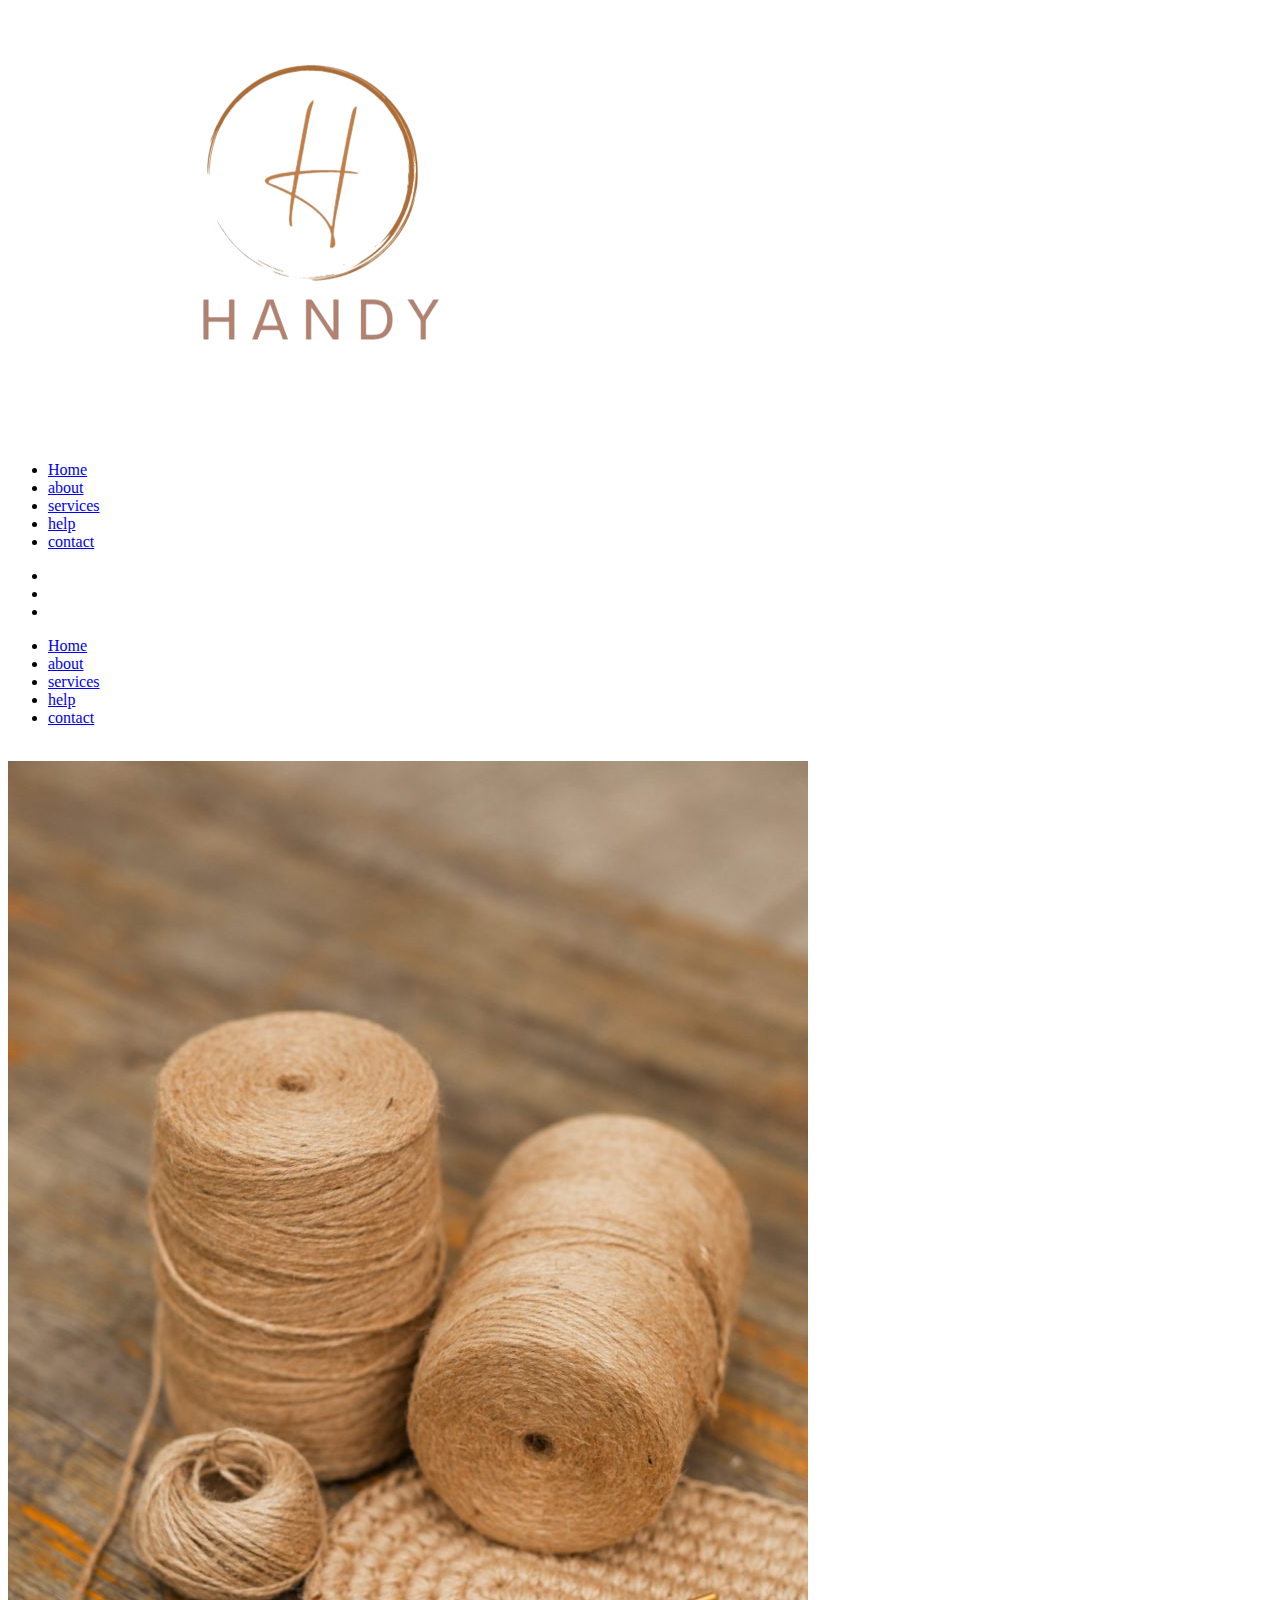
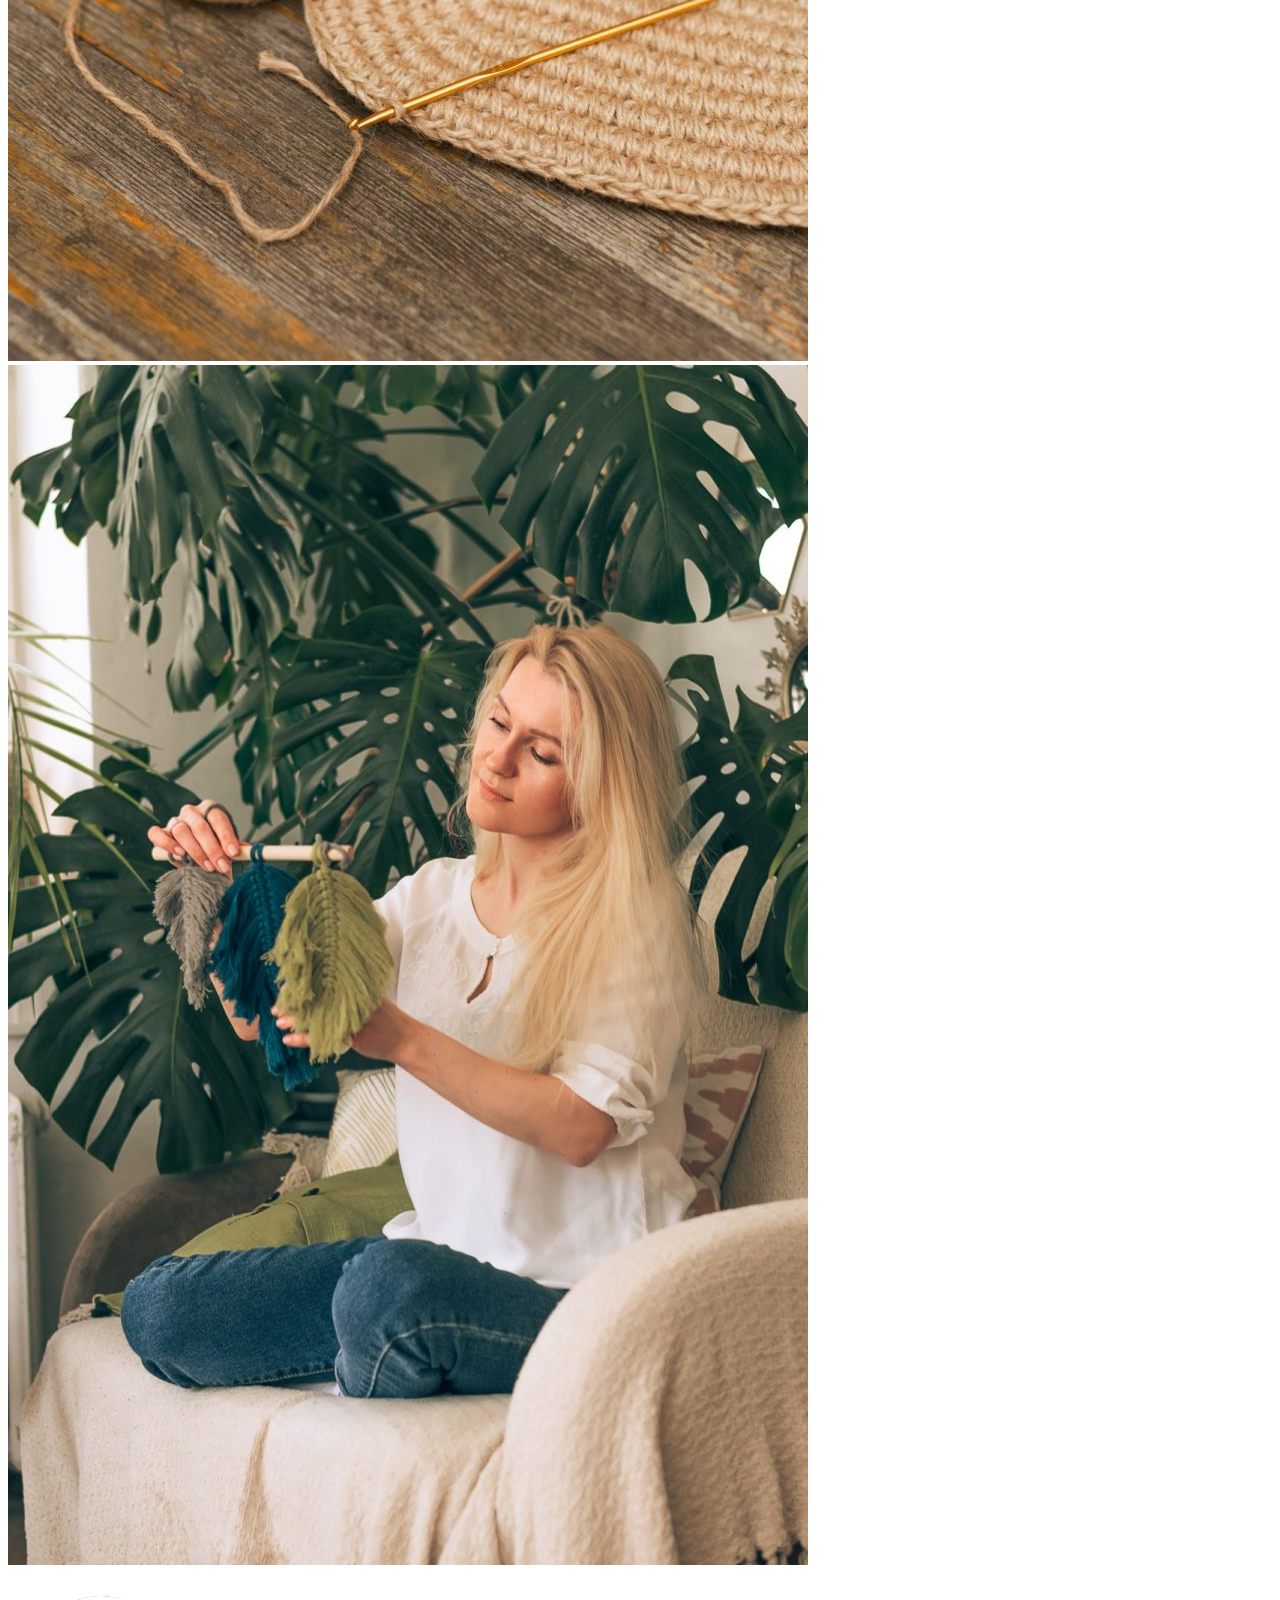
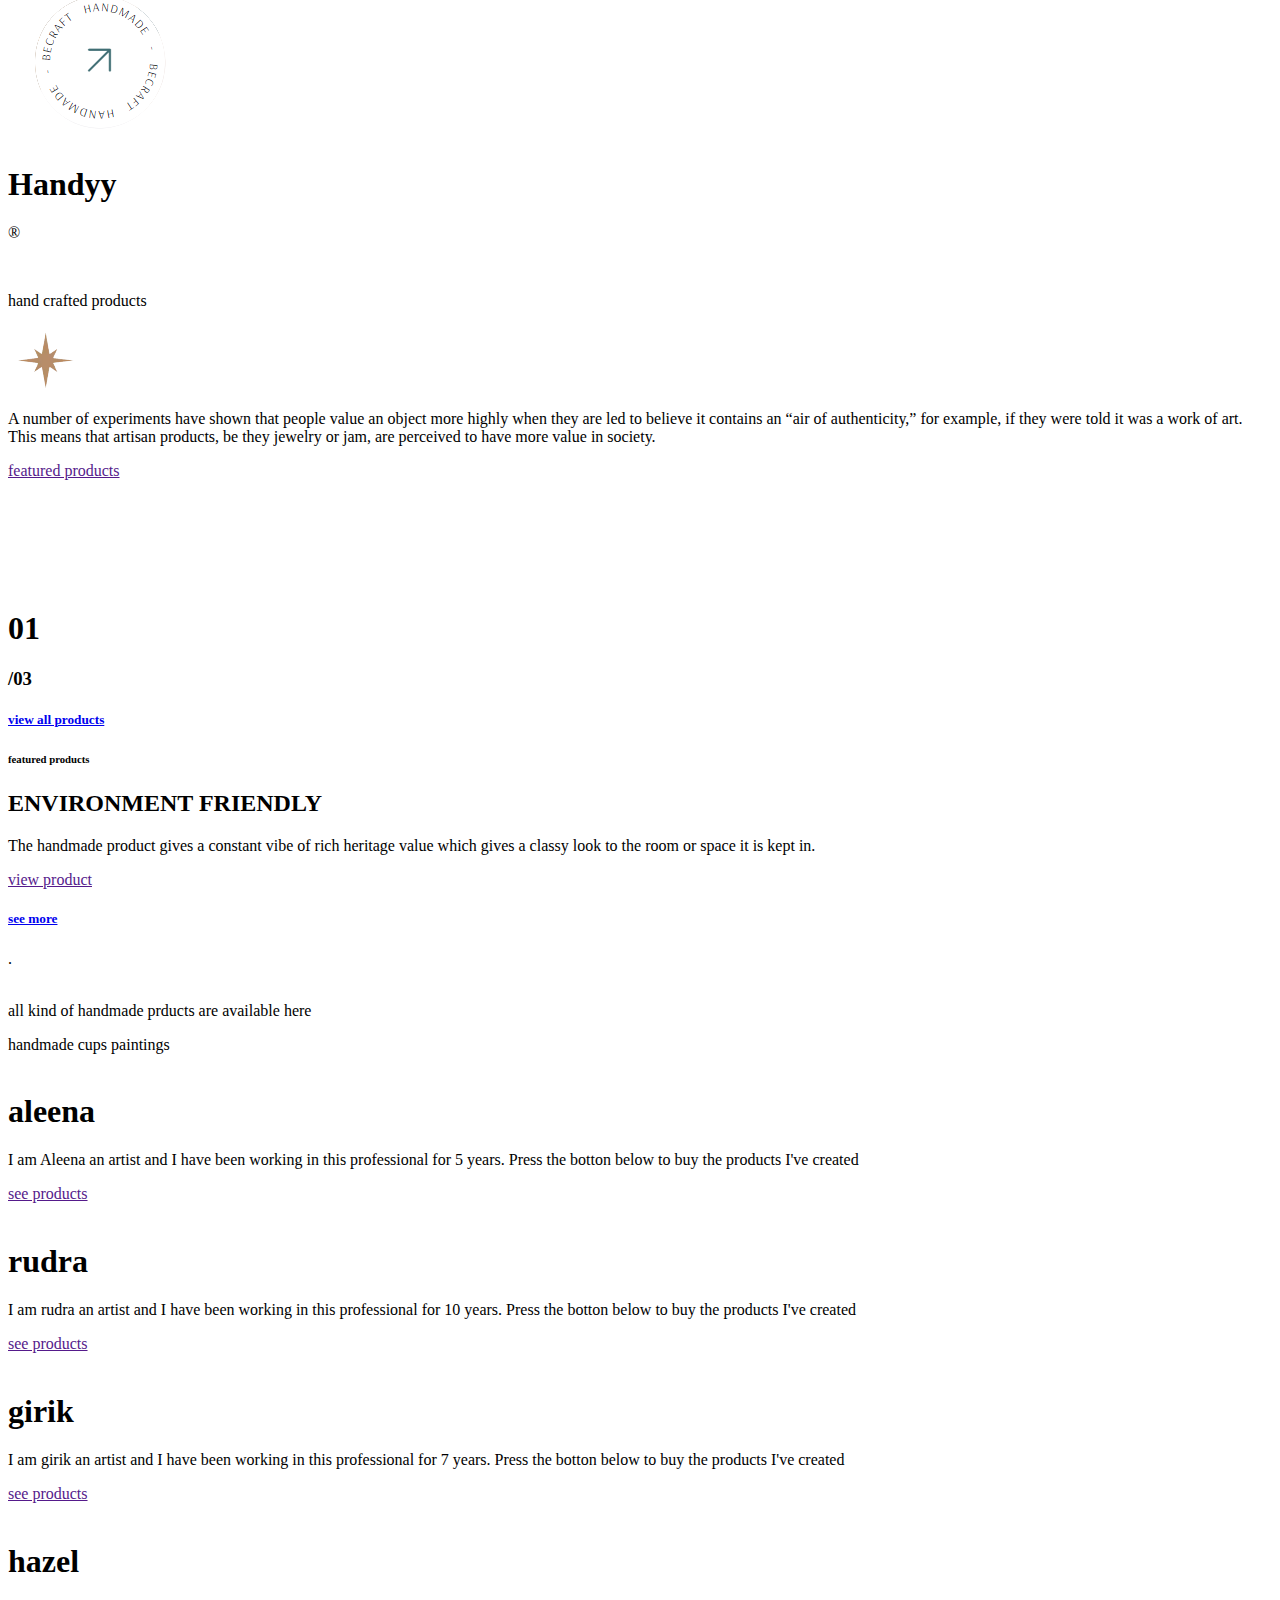
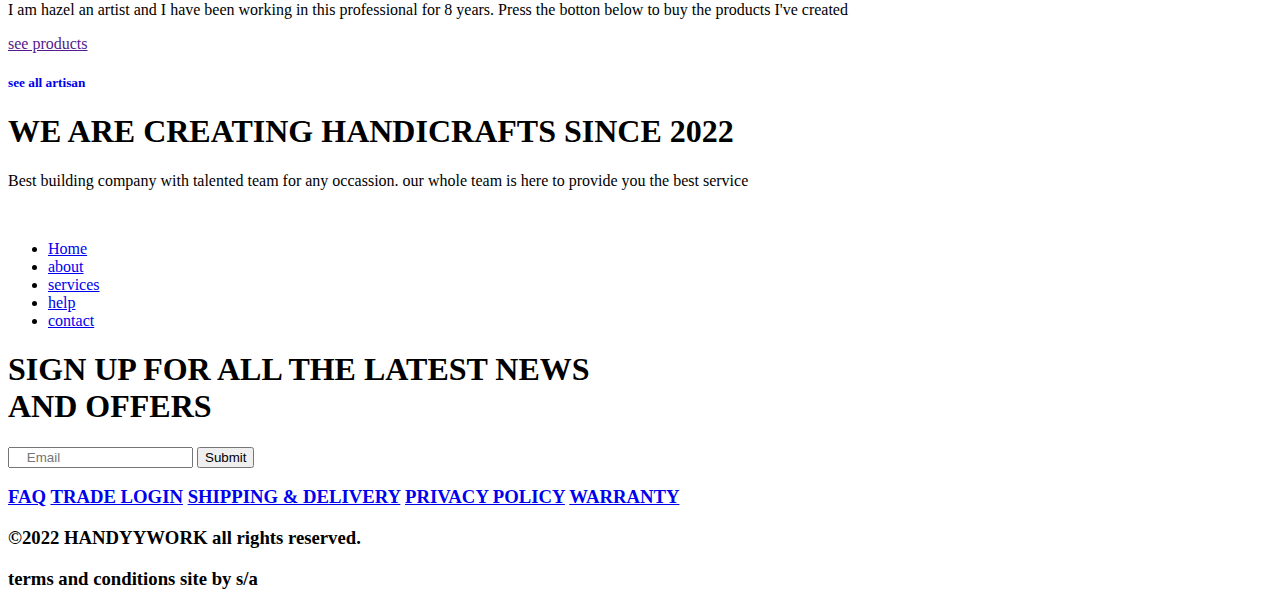
==== commit d3f40110: "Update index.html" ====
--- a/index.html
+++ b/index.html
@@ -5,7 +5,7 @@
     <meta http-equiv="X-UA-Compatible" content="IE=edge">
     <meta name="viewport" content="width=device-width, initial-scale=1.0">
     <title>Document</title>
-    <link rel="stylesheet" href="/css/style.css">
+    <link rel="stylesheet" href="style.css">
     <link href="https://cdn.jsdelivr.net/npm/remixicon@2.2.0/fonts/remixicon.css" rel="stylesheet">
 </head>
 <body>
@@ -291,7 +291,7 @@
     <script src="https://cdnjs.cloudflare.com/ajax/libs/gsap/3.11.4/gsap.min.js" integrity="sha512-f8mwTB+Bs8a5c46DEm7HQLcJuHMBaH/UFlcgyetMqqkvTcYg4g5VXsYR71b3qC82lZytjNYvBj2pf0VekA9/FQ==" crossorigin="anonymous" referrerpolicy="no-referrer"></script>
     <script src="https://cdnjs.cloudflare.com/ajax/libs/gsap/3.11.4/ScrollTrigger.min.js" integrity="sha512-A64Nik4Ql7/W/PJk2RNOmVyC/Chobn5TY08CiKEX50Sdw+33WTOpPJ/63bfWPl0hxiRv1trPs5prKO8CpA7VNQ==" crossorigin="anonymous" referrerpolicy="no-referrer"></script>
     <link rel="stylesheet" href="https://cdnjs.cloudflare.com/ajax/libs/font-awesome/6.3.0/css/all.min.css" integrity="sha512-SzlrxWUlpfuzQ+pcUCosxcglQRNAq/DZjVsC0lE40xsADsfeQoEypE+enwcOiGjk/bSuGGKHEyjSoQ1zVisanQ==" crossorigin="anonymous" referrerpolicy="no-referrer" />
-    <script src="/script.js"></script>
-    <script src="/script2.js"></script>
+    <script src="script.js"></script>
+    <script src="script2.js" type ="javascript/"></script>
 </body>
-</html>+</html>
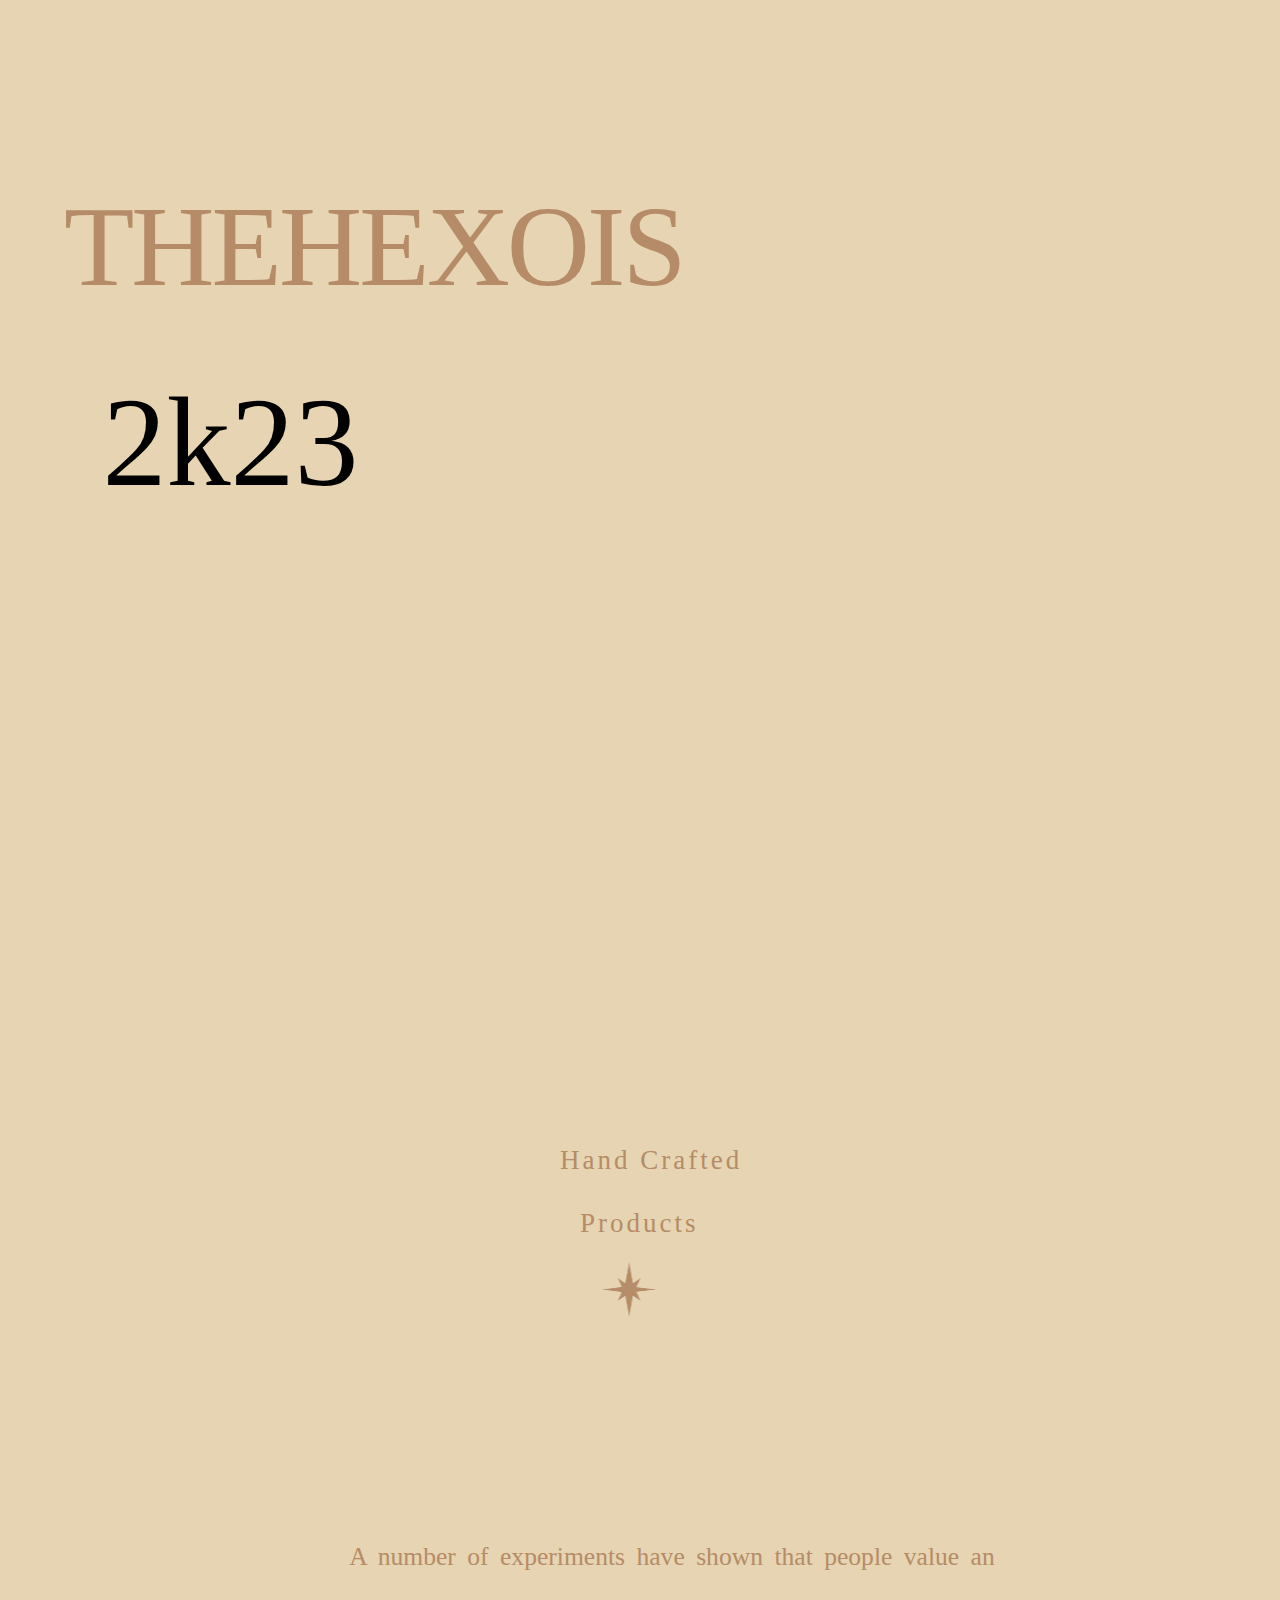
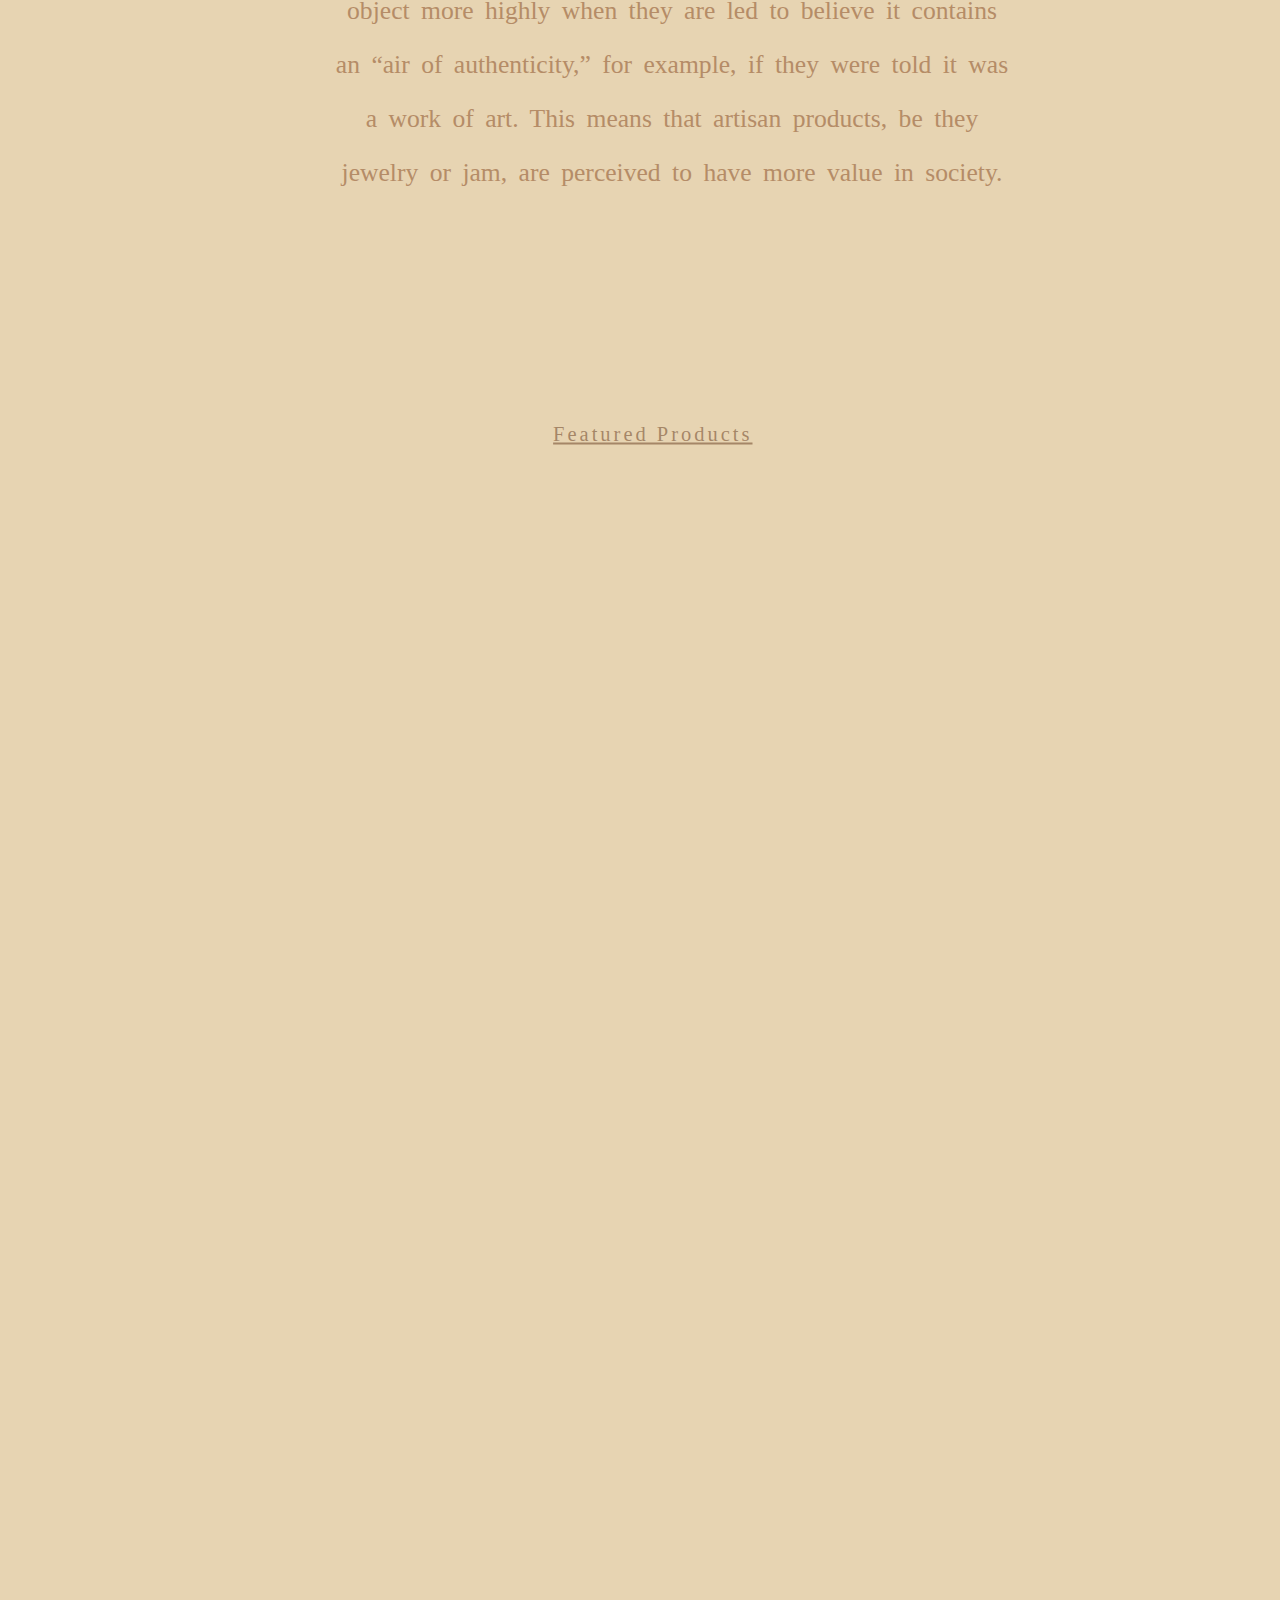
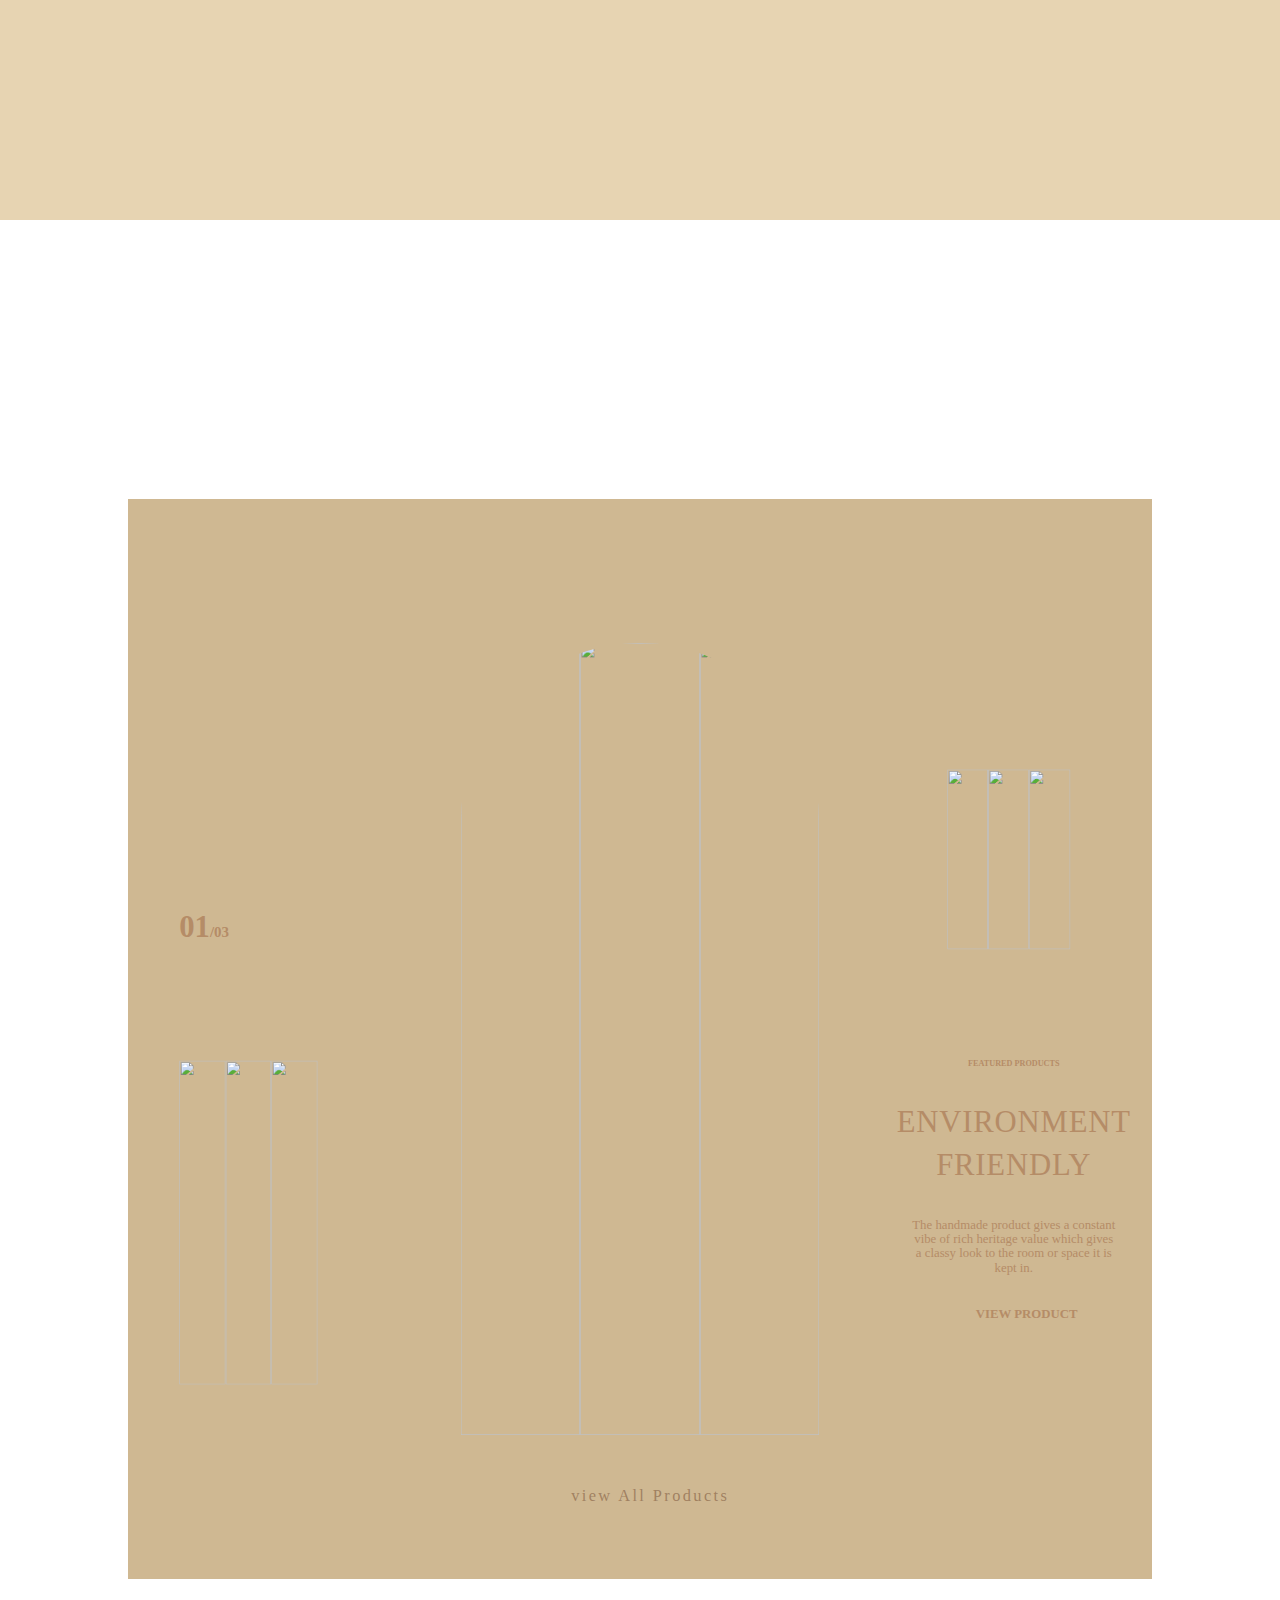
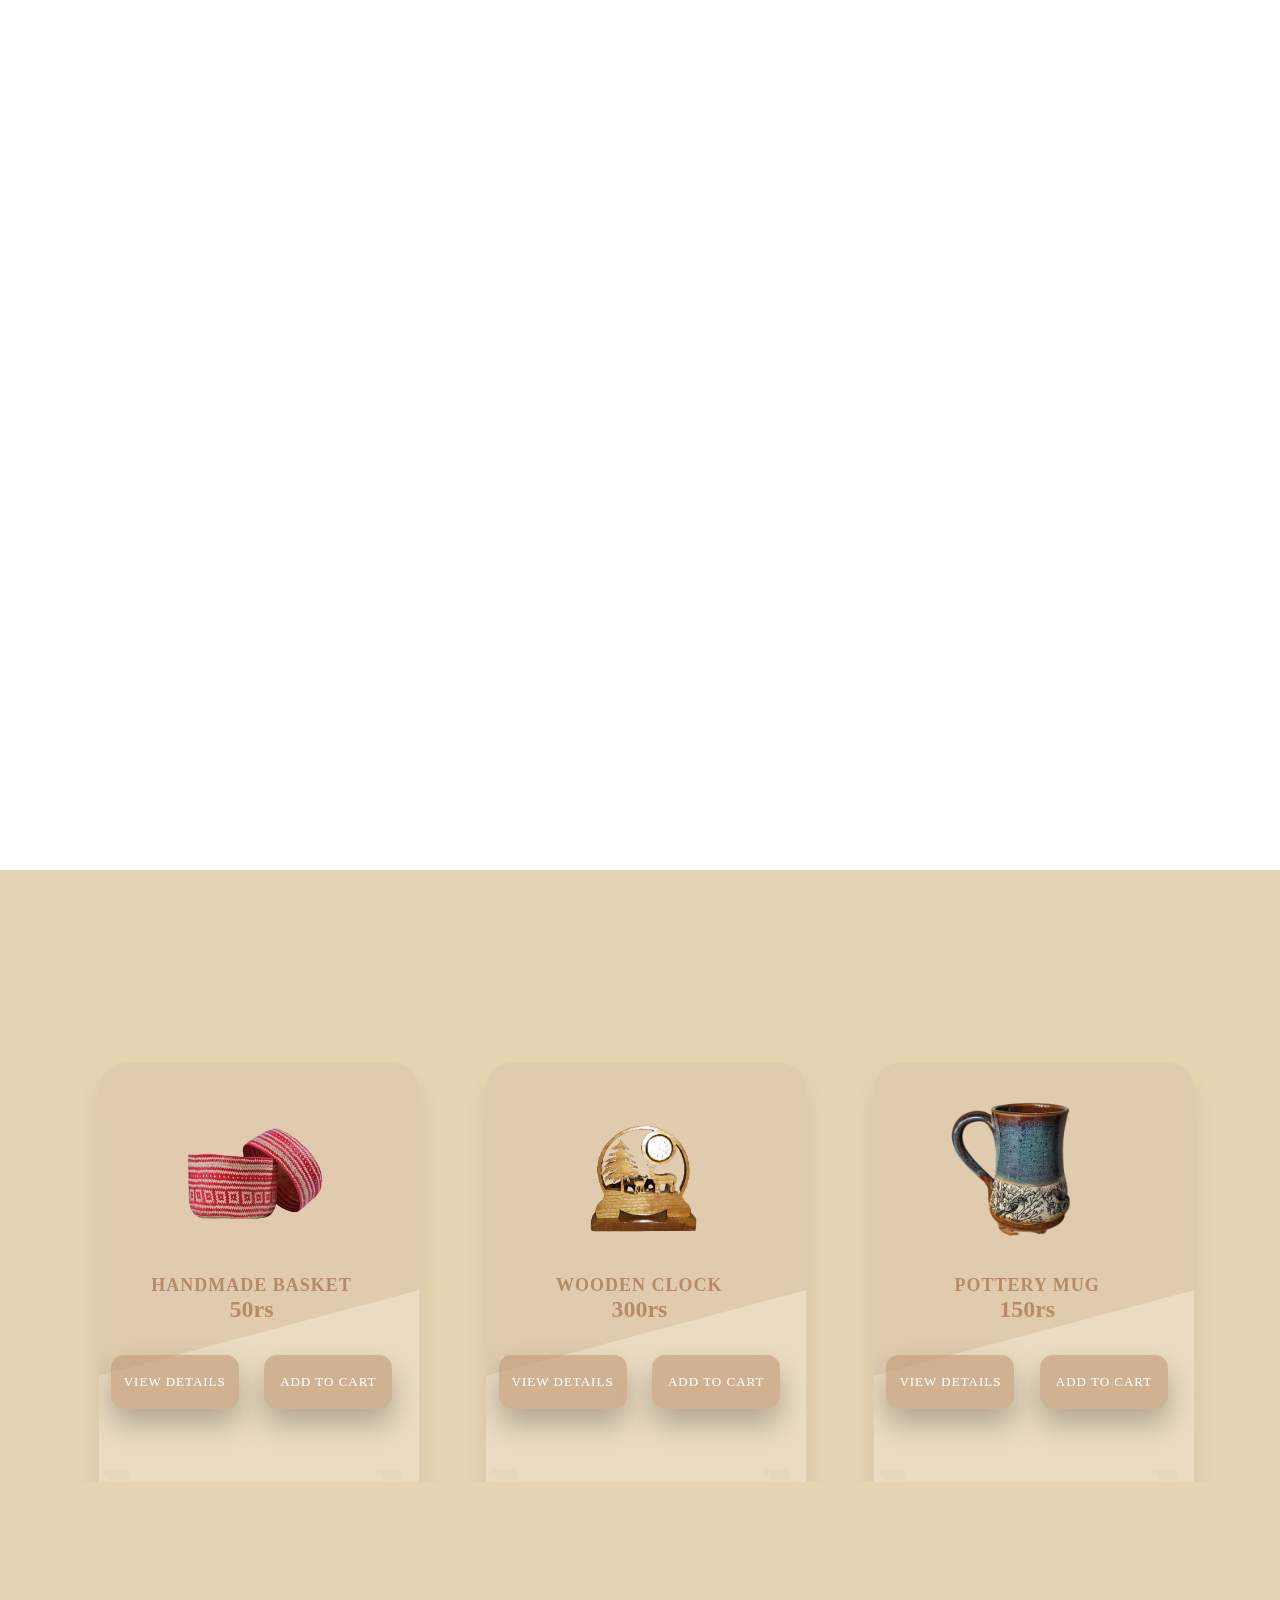
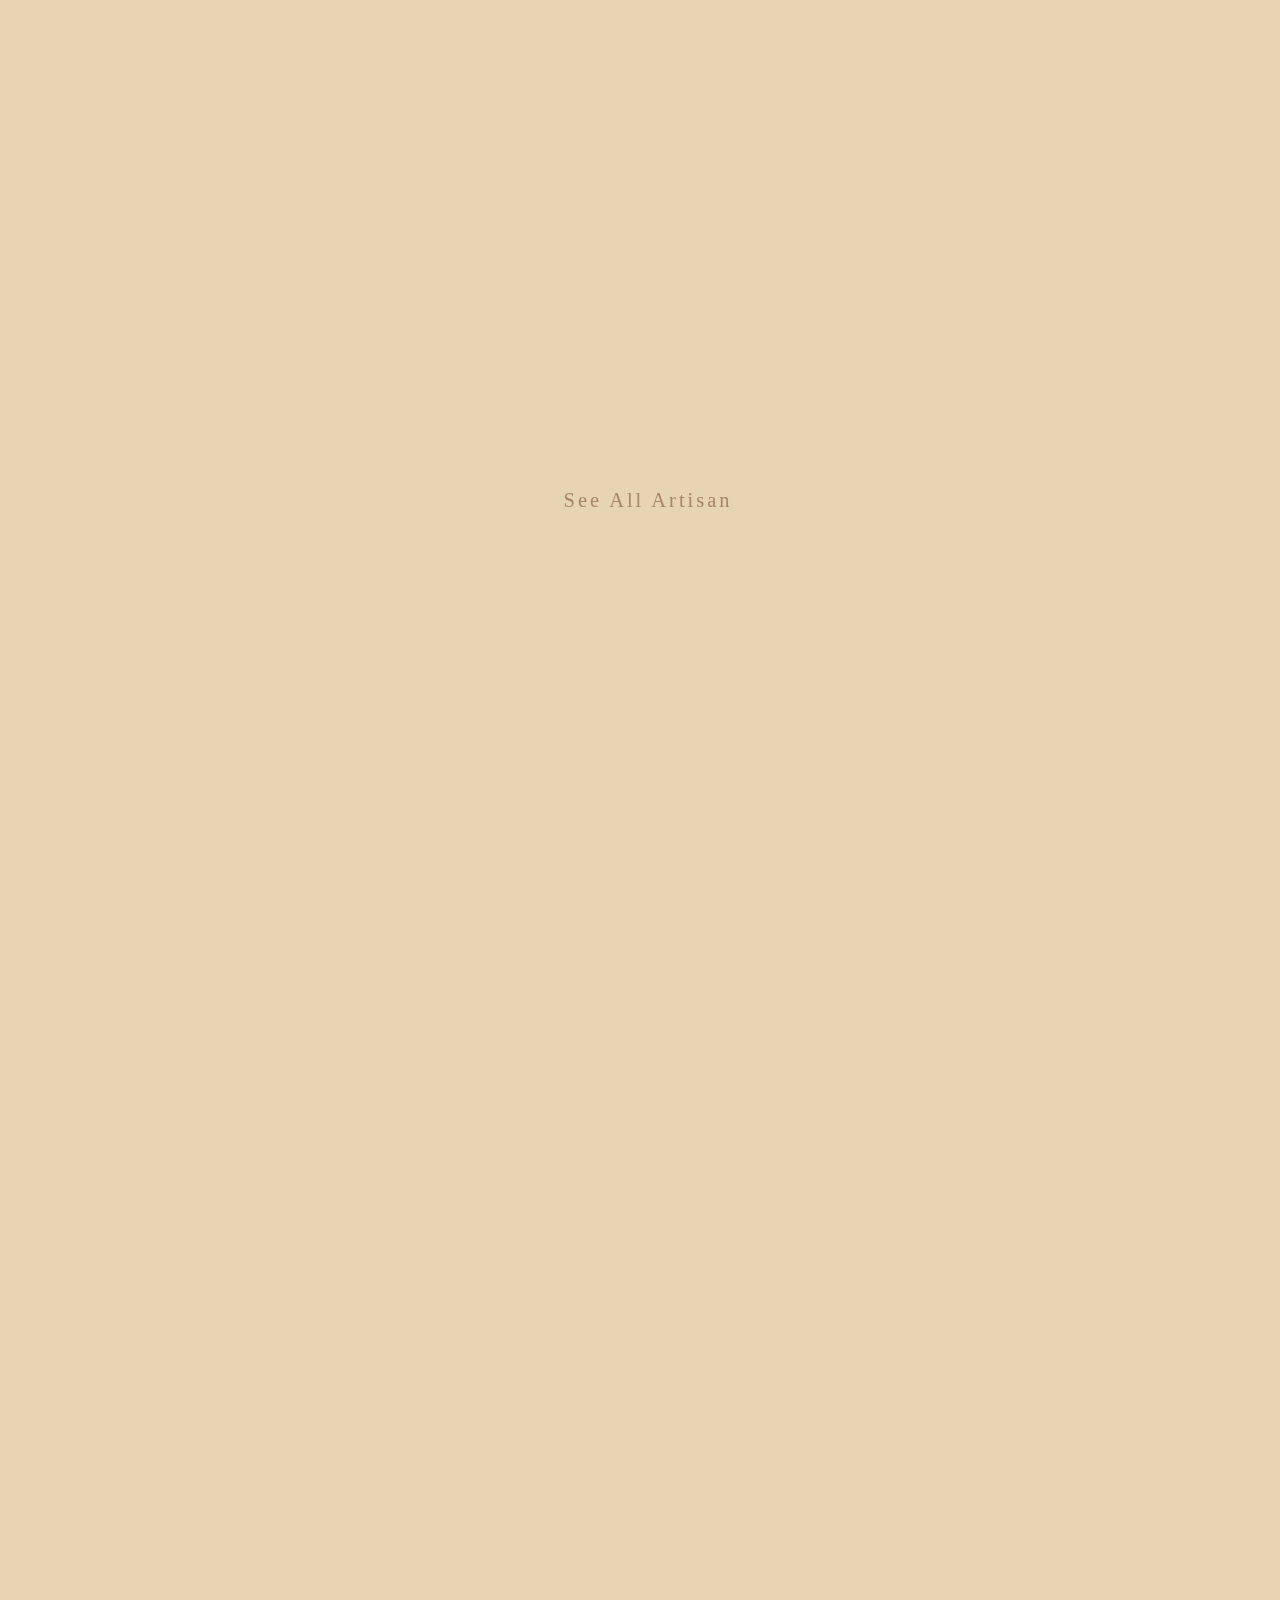
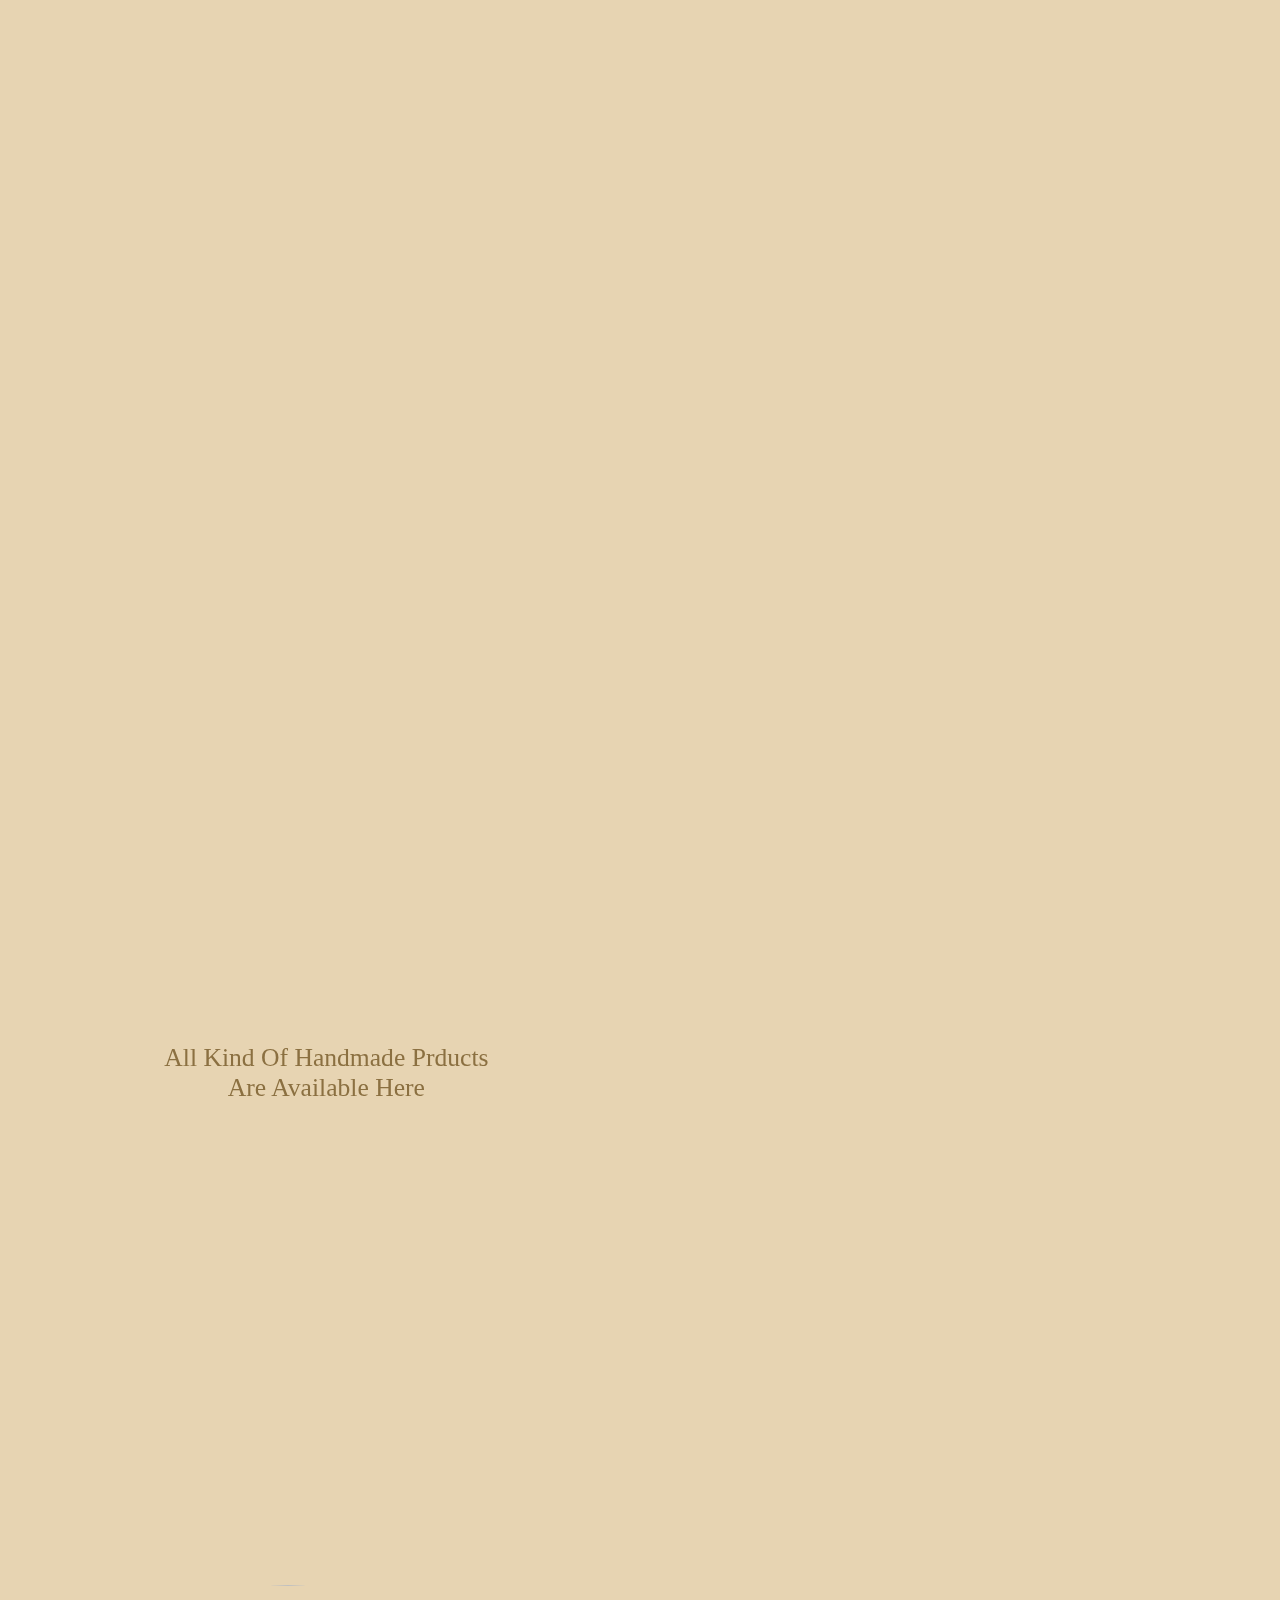
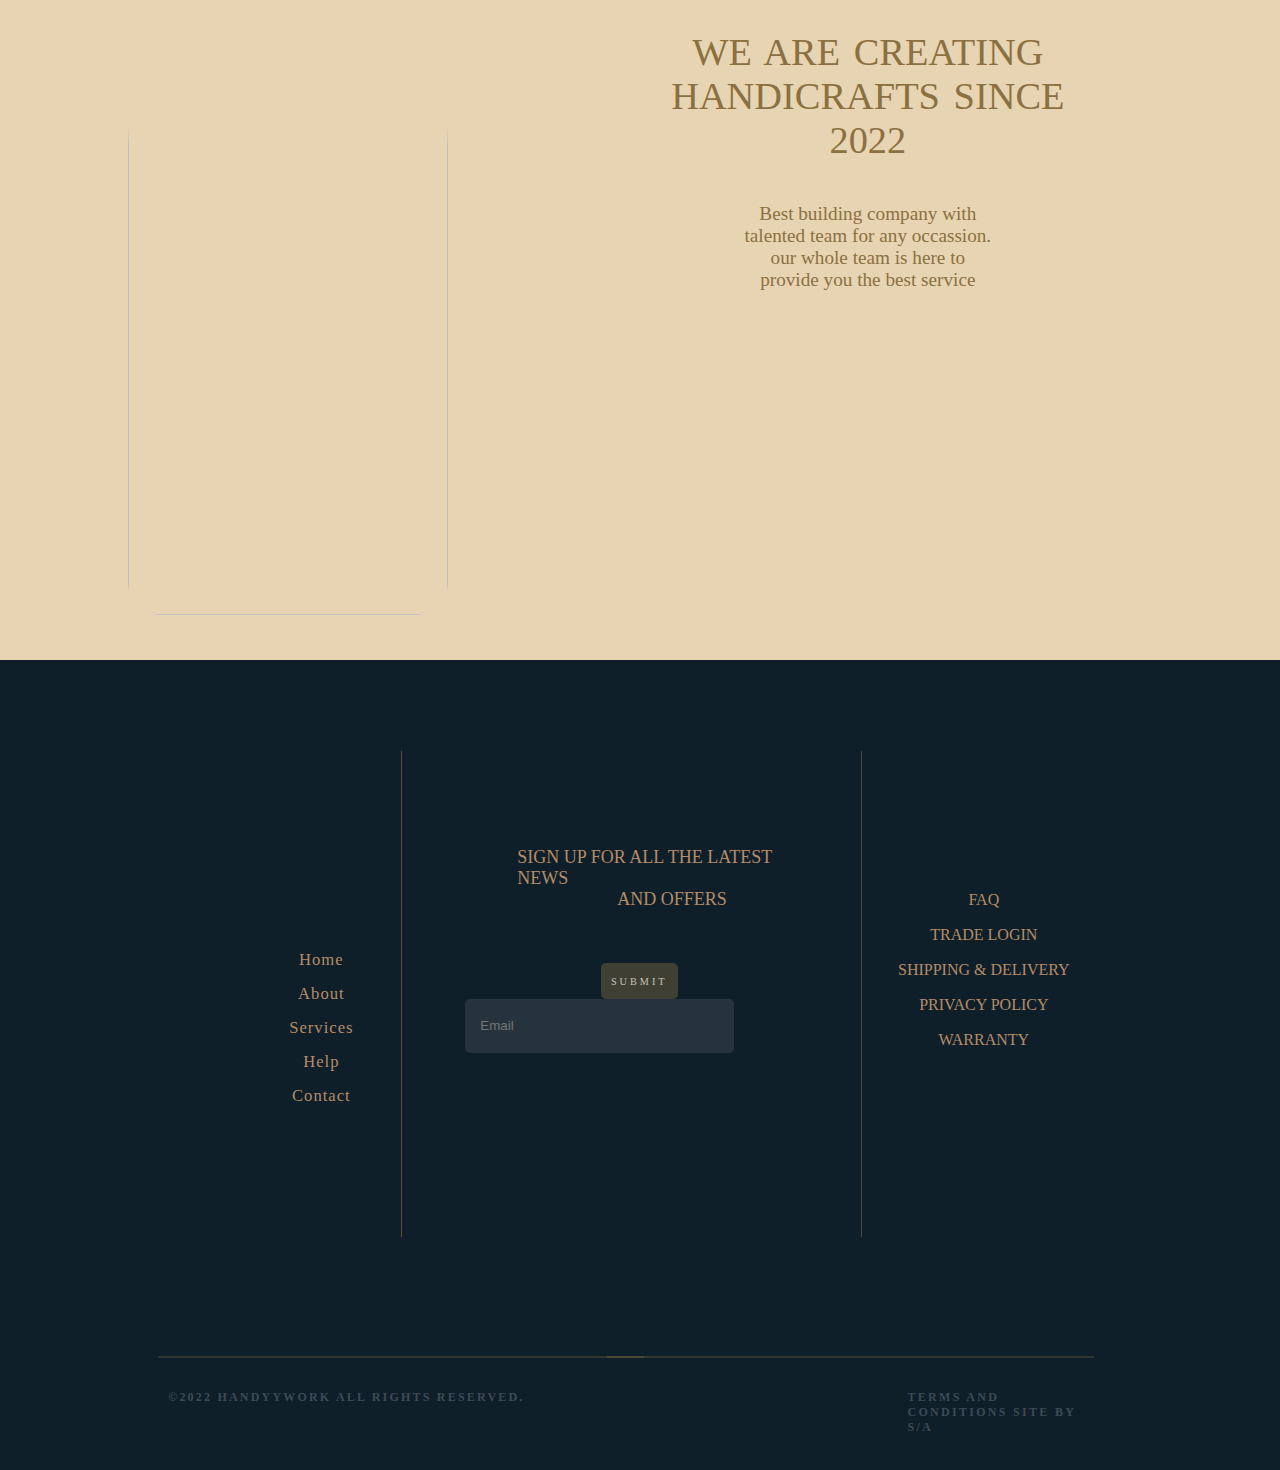
==== commit d687cefb: "Update index.html" ====
--- a/index.html
+++ b/index.html
@@ -5,7 +5,7 @@
     <meta http-equiv="X-UA-Compatible" content="IE=edge">
     <meta name="viewport" content="width=device-width, initial-scale=1.0">
     <title>Document</title>
-    <link rel="stylesheet" href="style.css">
+    <link rel="stylesheet" href="style2.css">
     <link href="https://cdn.jsdelivr.net/npm/remixicon@2.2.0/fonts/remixicon.css" rel="stylesheet">
 </head>
 <body>
@@ -291,7 +291,7 @@
     <script src="https://cdnjs.cloudflare.com/ajax/libs/gsap/3.11.4/gsap.min.js" integrity="sha512-f8mwTB+Bs8a5c46DEm7HQLcJuHMBaH/UFlcgyetMqqkvTcYg4g5VXsYR71b3qC82lZytjNYvBj2pf0VekA9/FQ==" crossorigin="anonymous" referrerpolicy="no-referrer"></script>
     <script src="https://cdnjs.cloudflare.com/ajax/libs/gsap/3.11.4/ScrollTrigger.min.js" integrity="sha512-A64Nik4Ql7/W/PJk2RNOmVyC/Chobn5TY08CiKEX50Sdw+33WTOpPJ/63bfWPl0hxiRv1trPs5prKO8CpA7VNQ==" crossorigin="anonymous" referrerpolicy="no-referrer"></script>
     <link rel="stylesheet" href="https://cdnjs.cloudflare.com/ajax/libs/font-awesome/6.3.0/css/all.min.css" integrity="sha512-SzlrxWUlpfuzQ+pcUCosxcglQRNAq/DZjVsC0lE40xsADsfeQoEypE+enwcOiGjk/bSuGGKHEyjSoQ1zVisanQ==" crossorigin="anonymous" referrerpolicy="no-referrer" />
-    <script src="script.js"></script>
-    <script src="script2.js" type ="javascript/"></script>
+    <script src="script3.js" type="text/JavaScript"></script>
+    <script src="script4.js" type="text/JavaScript"></script>
 </body>
 </html>
--- a/style2.css
+++ b/style2.css
@@ -0,0 +1,2344 @@
+*{
+    margin: 0;
+    padding: 0;
+    box-sizing: border-box;
+    scroll-behavior: smooth;
+}
+
+::-webkit-scrollbar {
+    width: 6px;
+    height: 5px;
+}
+::-webkit-scrollbar-track {
+    background: gainsboro;
+    border-radius: 5px;
+}
+::-webkit-scrollbar-thumb {
+    background: rgb(133, 131, 131);
+    border-radius: 5px;
+}
+::-webkit-scrollbar-thumb:hover {
+    background: #7c7b7b;
+}
+html, body{
+    width: 100%;
+    height: 100%;
+    background-color: transparent;
+    scroll-behavior: auto;
+    --vh: 6.57px;
+    touch-action: pan-x;
+    overscroll-behavior: none;
+    scroll-behavior: auto;
+    overflow-x: hidden;
+}
+
+#progress{
+    width: 0;
+    position: fixed;
+    top: 0;
+    left: 0;
+    height: 10px;
+   background-color: white;;
+    z-index: 9999999999999999999999999;
+}
+.main{
+    width: 100%;
+    min-height: 100%;
+    overflow-x: hidden;
+    background-color: transparent;
+}
+
+#smcircle{
+    position: fixed;
+    background-color: transparent;
+    width: 1.3vw;
+    height: 1.3vw;
+    border-radius: 50%;
+    pointer-events: none;
+    z-index: 10000;
+    top: 0%;
+    left: 0%;
+    /* transform: translate(-50%, -50%); */
+    border: 1px solid #0e1f2a;
+    transition:all ease-out 0.1s;
+}
+.pin-spacer{
+    z-index: auto;
+    float: none;
+    flex-shrink: 1;
+    display: block;
+    margin: 0px;
+    inset: 0px -17px 0px 0px;
+    position: relative;
+    flex-basis: auto;
+    overflow: hidden;
+    box-sizing: border-box;
+    width: 1366px;
+    height: 10vw;
+    padding: 0px 0px 526.001px;
+    background-color: rgb(231 212 178);
+    display: none;
+}
+.front_page{
+    z-index: 1000000;
+    position: fixed;
+    width: 100%;
+    height: 100vh;
+    background-color: rgb(231 212 178);
+    top: 0;
+}
+.front_page img{
+    position: absolute;
+    top: 50%;
+    left: 50%;
+    transform: translate(-50%, -50%);
+
+}
+
+.front_page .heading1{
+    position: absolute;
+    top: 20%;
+}
+
+.front_page .heading1 h1 span{
+    position: relative;
+    margin-top: 22vh;
+    margin-left: 5vw;
+    font-size: 9vw;
+    text-transform: uppercase;
+    font-family: "baunk";
+    letter-spacing: -3px;
+    font-weight: 200;
+    word-spacing: -2vw;
+    color: #b58c67;
+    /* animation: name duration timing-function delay iteration-count direction fill-mode; */
+   
+}
+.heading1 h1 span::before{
+    position: relative;
+    content: "the hexois";
+    animation-name: text_animation;
+    animation-timing-function: cubic-bezier(0.19, 1, 0.22, 1);
+    /* animation-fill-mode: forwards; */
+    animation-duration: 1s;
+    animation-iteration-count: 5;
+}
+.year{
+    position: relative;
+    top: 41%;
+}
+.year span{
+    color: black;
+    font-family: "bruno ace";
+    left: 8%;
+    position: relative;
+    font-size: 10vw;
+    font-weight: 100;
+    top: 41%;
+}
+.year span::before{
+    position: relative;
+    content: "2k23";
+    animation-name: year_animation;
+    animation-timing-function: cubic-bezier(0.075, 0.82, 0.165, 1);
+    /* animation-fill-mode: forwards; */
+    animation-duration: 0.5s;
+    animation-iteration-count: 3;
+}
+
+.cursor{
+    position: absolute;
+    width: 5vw;
+    height: 0.7vh;
+    background: black;
+    left: 40%;
+    top: 59%;
+    animation-delay: 3s;
+    animation-duration: 1s;
+    animation-fill-mode: both;
+    animation-timing-function: cubic-bezier(0.19, 1, 0.22, 1);
+    animation-iteration-count: infinite;
+    animation-name: cursor;
+}
+
+.front_page2{
+    position: absolute;
+    width: 100%;
+    height: 100vh;
+    background: #0e1f2a;
+    z-index: 11;
+    top: -110%;
+    left: -100%;
+    overflow-x: hidden;
+    display: flex;
+    align-items: center;
+    justify-content: center;
+    z-index: 10000;
+}
+
+.m-icon{
+    position: absolute;
+    z-index: 9999;
+    right: 5%;
+    top: 5%;
+    display: none;
+    color: #8b7041;
+}
+
+/* .counter2{
+    position: relative;
+    width: 50vw;
+    height: 70vh;
+    display: flex;
+    align-items: center;
+    justify-content: center;
+    flex-direction: column;
+     overflow: hidden;
+}
+.counter2 .number{
+    position: relative;
+    color: white;
+    font-size: 28vw;
+    list-style: none;
+    font-family: "russo one";
+    top: 143vh;
+    left: 14vw;
+    transform: translate(-50%, -50%);
+} */
+
+
+.nav{
+    top: 0;
+    width: 100%;
+    height: 10vh;
+    /* background-color: red; */
+    position:fixed;
+    z-index: 1000;
+    color: #b58c67;
+}
+.logo{
+    width: 5vw;
+    height: 5vw;
+    /* background: red; */
+    position: absolute;
+    left: 1vw;
+    top: 2vh;
+    display: flex;
+    align-items: center;
+    justify-content: center;
+
+}
+.logo img{
+    width: 9vw;
+}
+
+.left ul{
+    position: absolute;
+    display: flex;
+}
+.nav ul li{
+    position: relative;
+    margin-left: 1.5vw;
+    margin-top: 2vw;
+    list-style: none;
+    text-transform: capitalize;
+    font-family: 'Russo One';
+    font-weight: 100;
+    letter-spacing: 1px;
+}
+.nav ul li a{
+    text-decoration: none;
+    text-decoration: none;
+    font-weight: 100;
+    color: #b58c67;
+    height: 1vh;
+}
+.nav ul li::after{
+    content: "";
+    background-color: #b58c67;
+    width: 100%;
+    height: 1px;
+    display: none;
+}
+.nav ul li:hover::after{
+    display: inline-block;
+    margin-bottom: 30%;
+}
+
+.left{
+    position: absolute;
+    font-family: "body-font-family";
+    left: 6%;
+    top: 1vh;
+}
+
+.right{
+    position: absolute;
+    /* background-color: blue; */
+    right: 10%;
+    top: 1vh;
+}
+.right ul{
+    position: absolute;
+    display: flex;
+}
+.right li i{
+    font-size: 1.3vw;
+    margin: -3px;
+}
+
+.nav .m-icon{
+    position: relative;
+    z-index: 999999;
+    left: 95%;
+    top: 0vw;
+    font-size: 3vw;
+    /* display: none; */
+    opacity: 0;
+}
+.mobile-nav{
+    position: absolute;
+    background: white;
+    width: 20vw;
+    height: 100vh;
+    right: 0;
+    z-index: 9999;
+    transition: 0.2s;
+    right: -20%;
+}
+
+.mobile-nav i{
+    color: #b58c67;
+    position: absolute;
+    font-size: 3vw;
+    right: 3px;
+    top: 1vw;
+}
+
+.mobile-nav ul{
+        position: absolute;
+        display: flex;
+        flex-direction: column;
+        top: 10%;
+}
+
+.mobile-nav ul li{
+    position: relative;
+    margin-left: 1.5vw;
+    margin-top: 2vw;
+    list-style: none;
+    text-transform: capitalize;
+    font-family: 'Russo One';
+    font-weight: 100;
+    letter-spacing: 1px;
+    width: 12vw;
+    height: 10vh;
+}
+.mobile-nav ul li a{
+    text-decoration: none;
+    text-decoration: none;
+    font-weight: 100;
+    color: #b58c67;
+    height: 1vh;
+    font-size: 2vw;
+}
+.mobile-nav li::after{
+    content: "";
+    background-color: #b58c67;
+    width: 100%;
+    height: 1px;
+    display: none;
+}
+.mobile-nav li:hover::after{
+    display: inline-block;
+    margin-bottom: 30%;
+}
+
+.page1{
+    overflow-x: hidden;
+    width: 100vw;
+    height: 100vh;
+    background-position: center;
+    background-size: cover;
+    top: 0;
+    position: absolute;
+    transition: 0.2s;
+    scroll-behavior: smooth;
+    scroll-snap-align: centre;
+    transition: 0.5s;
+    z-index: 10;
+    overflow: hidden;
+}
+#m_img{
+    position:fixed;
+    width: 100%;
+    height: 119%;
+    z-index: -1;
+    /* left: -100%;
+    top: -100%; */
+    transition: 0.1s;
+    transition: 0;
+    background: rgb(40, 39, 39);
+    scale: 1.2;
+    margin-top: -30vh;
+}
+
+
+.m-img2{
+    position: absolute;
+    width: 100%;
+    height: 100%;
+    opacity: 0.2;
+}
+.page1 .page1-img1{
+    position: absolute;
+    width: 20vw;
+    height: 64vh;
+    background: red;
+    top: 18vh;
+    right: 17%;
+    border-radius: 31px;
+    transform: rotate(-16deg);
+    overflow: hidden;
+}
+.page1 .circle-img{
+    position: absolute;
+    top: 68%;
+    right: 22%;
+}
+
+.page1 .page1-img1 img{
+    width: 100%;
+    height: 100%;
+    object-fit: cover;
+}
+
+.page1 .page1-img2{
+    position: absolute;
+    width: 24vw;
+    height: 73vh;
+    background-color: green;
+    right: 4%;
+    top: 11%;
+    border-bottom-right-radius: 26px;
+    border-bottom-left-radius: 26px;
+    border-top-right-radius: 14vw;
+    border-top-left-radius: 14vw;
+    transform: rotate(3deg);
+    overflow: hidden;
+}
+.page1 .page1-img2 img{
+    width: 100%;
+    height: 100%;
+    object-fit: cover;
+}
+.text1{
+    position: sticky;
+    transition: 0.2s;
+    margin-top: 41%;
+    font-weight: 100;
+    cursor: pointer;
+    font-family: sans-serif;
+    font-weight: 100;
+    color:  rgb(231 212 178);
+}
+
+.text1 h1{
+    position: relative;
+    /* margin-bottom: -22%; */
+    left: 50%;
+    transform: translate(-50%, -50%);
+    font-size: 17vw;
+    text-transform: capitalize;
+    letter-spacing: 3px;
+    margin-top: 2vw;
+  
+}
+
+/* .text1 h1::before{
+    content:attr(data-text);
+    position: absolute;
+    top: 0;
+    left: 0;
+    width: 0%;
+    height: 82%;
+    color: #0e1f2a;
+    -webkit-text-stroke: 0vw #19262f74;
+    border-right: 3px solid #0e1f2a;
+    overflow: hidden;
+    animation: text-animate 2s linear infinite;
+} */
+.text1 p{
+    position: absolute;
+    top: -8%;
+    left: 63%;
+    transform: translate(-50%, -50%);
+    font-size: 10vw;
+    font-weight: 100;
+    font-size: 3vw;
+    letter-spacing: 0px;
+    background-color: transparent;
+}
+
+.cursor-move1{
+   position: fixed;
+   width: 50px;
+   height: 50px;
+   border: 1px solid #c6c6c6;
+   border-radius: 50%;
+   left: 0;
+   top: 0;
+   pointer-events: none;
+   transform: translate(-50%,-50%);
+   transition: 0s;
+   cursor: none;
+   mix-blend-mode: difference;
+   z-index: 100000;
+}
+.cursor-move2{
+    z-index: 100000;
+    position: fixed;
+    width: 10px;
+    height: 10px;
+    background-color: #c6c6c6;
+    border-radius: 50%;
+    left: 0;
+    top: 0;
+    pointer-events: none;
+    transform: translate(-50%,-50%);
+    transition: 0.0.3s;
+    cursor: none;
+}
+
+.rotate-img{
+    position: absolute;
+    width: 24vw;
+    transform: rotate(-33deg);
+    margin-left: 34vw;
+    /* top: 10vh; 
+    margin-top: 27vh; */
+    z-index: -1;
+}
+
+.text1:hover ~ .cursor-move1{
+    transform: translate(-50%,-50%) scale(1.5);
+    background-color: #c6c6c692;
+    opacity: 0.5;
+    mix-blend-mode: difference;
+    background: rgba(135, 92, 92, 0.558);
+    mix-blend-mode:color-burn;
+    border: none;
+   position: absolute;
+}
+.text1:hover ~ .cursor-move2{
+    display: none;
+}
+.nav:hover ~ .cursor-move1{
+    transform: translate(-50%,-50%) scale(1.5);
+    background-color: #c6c6c692;
+    opacity: 0.5;
+    mix-blend-mode: difference;
+    background: rgba(135, 92, 92, 0.558);
+    mix-blend-mode:color-burn;
+    border: none;
+}
+
+
+.page2{
+    position: absolute;
+    width: 100%;
+    height: 280vh;
+    top: 100vh;
+    background-color: rgb(231 212 178);
+    justify-content: center;
+    align-items: center;
+    font-family: 'DM sans';
+    color: #b58c67;
+    transition: 0.2s;
+    scroll-behavior: auto;
+    scroll-behavior: auto;
+    z-index: 11;
+}
+
+.text2{
+    position: absolute;
+    left: 52%;
+    transform: translate(-50%,0);
+    align-items: center;
+    justify-content: center;
+   color: #b58c67;
+    top: 8%;
+}
+.text2 i{
+    position:relative;
+    left: 2vw;
+    font-size: 0.7vw;
+}
+.text2 p{
+    position: relative;
+    text-transform: capitalize;
+    align-items: center;
+    justify-content: center;
+    display: grid;
+    font-family: 'DM sans';
+    margin-top: 3vh;
+    font-size: 3vh;
+    letter-spacing: 3px;
+    margin-left: -29px;
+    line-height: 7vh;
+    font-weight: 100;
+}
+.text2 p span{
+    margin-left: 20px;
+}
+.text2 img{
+    position: relative;
+    margin-left: 2px;
+}
+
+.text3 p{
+    position: absolute;
+    width: 53vw;
+    font-size: 2vw;
+    /* transform: translate(-50%,0); */
+    margin-left: 26vw;
+    top: 70vh;
+    line-height: 6vh;
+    word-spacing: 5px;
+    justify-content: center;
+    align-items: center;
+    display: flex;
+    text-align: center;
+    transition: 0.5s;
+    /* opacity: 0; */
+}
+.page2 .h5-1{
+    position: absolute;
+    left: 51%;
+    top: 45%;
+    transform: translate(-50%, -50%);
+    font-size: 1.6vw;
+    text-transform: capitalize;
+    color: #937153c9;
+    font-family: "Hanken_Grotesk";
+    font-weight: 100;
+    letter-spacing: 3px;
+}
+.images{
+    align-items: center;
+    display: flex;
+    justify-content: center;
+    position: absolute;
+    width: 100%;
+    height: 150vh;
+    /* background-color: red; */
+    top: 50%;
+    scroll-behavior: auto;
+}
+.images .img{
+    position: relative;
+    /* background-color: green; */
+    width: 28vw;
+    height: 80vh;
+    margin-inline: 2vw;
+    overflow: hidden;
+    object-fit: cover;
+}
+
+.images .img:nth-child(2){
+    height: 90vh;
+}
+.img img{
+    display: none;
+    height: 100%;
+    width: 100%;
+    transition: 0.2s;
+    opacity: 0;
+    scale: 0.2;
+}
+ 
+.page3{
+    position: absolute;
+    /* background-color: red; */
+    width: 100%;
+    height: 310vh;
+    top: 380vh;
+    left: 0%;
+    transition: 0.3s;
+    /* opacity: 0; */
+    /* background: url(https://images.unsplash.com/photo-1503656554812-ef734ee0f9f8?ixlib=rb-4.0.3&ixid=MnwxMjA3fDB8MHxwaG90by1wYWdlfHx8fGVufDB8fHx8&auto=format&fit=crop&w=870&q=80); */
+    background-position: center;
+    background-size: cover;
+    overflow: hidden;
+    z-index: 10;
+    transform: scale(0.8);
+    scroll-behavior: smooth;
+}
+
+
+
+
+.page3-1{
+    position:relative;
+    background-color: #cfb892;
+    /* background-image: radial-gradient(ellipse, #0e1f9a 0%, #0e1f3a, 40%, #0b1821 100%); */
+    perspective: 844px;
+    width: 100%;
+   height: 150vh;
+}
+
+.page3-img-1{
+    position: absolute;
+    width: 35vw;
+    height: 110vh;
+    top: 50%;
+    left: 50%;
+    transform: translate(-50%, -50%);
+    border-top-left-radius: 25vw;
+    border-top-right-radius: 25vw;
+    /* transition: 2s; */
+    display: flex;
+    overflow: hidden;
+    object-fit: cover;
+    background: url(https://images.unsplash.com/photo-1646035343414-9843a57cbb57?ixlib=rb-4.0.3&ixid=MnwxMjA3fDB8MHxwaG90by1wYWdlfHx8fGVufDB8fHx8&auto=format&fit=crop&w=580&q=80);
+    background-position: center;
+    background-size: cover;
+    outline: none;
+    border: none;
+}
+
+
+.page3-img-1 img{
+    width: 100%;
+    height: 100%;
+    display: flex;
+    animation: slide 16s infinite;
+   outline: none;
+}
+
+.page3-img-2{
+    position: absolute;
+    background-color: white;
+    height: 45vh;
+    width: 13.5vw;
+    top: 52%;
+    left: 5%;
+    /* transition: 0.1s; */
+    overflow: hidden;
+    object-fit: cover;
+    display: flex;
+    background: url(http://kamleshyadav.com/html/hand-made/html/bootstrap5/assets/images/new_pro1.jpg);
+    background-position: center;
+    background-size: cover;
+}
+.page3-img-2 img{
+    width: 100%;
+    height: 100%;
+    display: flex;
+    animation: slide 16s infinite;
+}
+.page3-img-3{
+    position: absolute;
+    width: 12vw;
+    height: 25vh;
+    background-color: white;
+    left: 80%;
+    top: 25%;
+    transition: 0.1s;
+    overflow: hidden;
+    object-fit: cover;
+    display: flex;
+    background: url(https://images.unsplash.com/photo-1610128361323-6e941c97f023?ixlib=rb-4.0.3&ixid=MnwxMjA3fDB8MHxwaG90by1wYWdlfHx8fGVufDB8fHx8&auto=format&fit=crop&w=389&q=80);
+    background-position: center;
+    background-size: cover;
+}
+
+.page3-img-3 img{
+    width: 100%;
+    height: 100%;
+    display: flex;
+    object-fit: cover;
+    animation: slide 16s infinite;
+}
+
+
+/* .page3-img{
+    position: sticky;
+    width: 100%;
+    height: 100%;
+    top: 100vh;
+    background-color: green;
+    object-fit: cover;
+    overflow: hidden;
+}
+.page3-img img{
+   position: sticky;
+    width: 100%;
+    height: 100%;
+    z-index: 100;
+} */
+
+
+
+.counting{
+    position: absolute;
+    /* background-color: green; */
+    width: 10vw;
+    height: 10vh;
+    top: 57vh;
+    left: 5%;
+    font-family: "dm sans";
+    color: #b58c67;
+    font-weight: 100;
+}
+
+.counting h1{
+    position: absolute;
+    font-size: 3vw;
+}
+.counting h3{
+    position: absolute;
+    left: 3vw;
+    top: 2vh;
+    /* animation: slide 16s infinite; */
+}
+
+.h5-2{
+    position: absolute;
+    left: 51%;
+    bottom: 6%;
+    transform: translate(-50%, -50%);
+    font-size: 1.6vw;
+    text-transform: capitalize;
+    color: #937153c9;
+    font-family: "Hanken_Grotesk";
+    font-weight: 100;
+    letter-spacing: 3px;
+    transition: 0.2s;
+    /* text-decoration: none; */
+    border: none;
+}
+
+.h5-2::after{
+    content: "";
+    background-color: #b58c67;
+    width: 100%;
+    height: 1px;
+    display: inline;
+    position: absolute;
+    left: -100vw;
+    top: 4vh;
+}
+
+.h5-2:hover::after{
+    display: inline-block;
+    /* margin-bottom: 30%; */
+    cursor: pointer;
+    left: 0;
+}
+/* .page3{
+    position: relative;
+} */
+
+.page3 .text4{
+    position: absolute;
+    /* background: red; */
+    font-family: gilroy;
+    width: 25vw;
+    height: 60vh;
+    top: 61vh;
+    right: 2%;
+    color: #b58c67;
+    display: flex;
+    flex-direction: column;
+    justify-content: center;
+    align-items: center;
+    text-align: center;
+    font-weight: 100;
+    margin-top: -2vw;
+}
+
+.page3 .text4 h6{
+    position: relative;
+    font-size: 0.8vw;
+    text-transform: uppercase;
+    top: 2%;
+    margin-left: 2vw;
+}
+.page3 .text4 h2{
+    position: relative;
+    top: 4vw;
+    font-size: 3vw;
+    text-transform: capitalize;
+    font-family: gilroy;
+    font-weight: 100;
+    line-height: 6vh;
+    letter-spacing: 1px;
+    margin-left: 2vw;
+}
+
+.page3 .text4 p{
+    position: relative;
+    top: 10vh;
+    width: 20vw;
+    margin-left: 2vw;
+    overflow: hidden;
+}
+
+.page3 .text4 a{
+    position: relative;
+    color: #b58c67;
+    top: 24%;
+    left: 9%;
+    text-decoration: none;
+    text-transform: uppercase;
+    font-weight: bold;
+}
+
+.cursor-move3{
+    position: absolute;
+    width: 50px;
+    height: 50px;
+    border: 1px solid #c6c6c6;
+    border-radius: 50%;
+    left: 0;
+    top: 0;
+    pointer-events: none;
+    transform: translate(-50%,-50%);
+    transition: 0s;
+    cursor: none;
+ }
+ .cursor-move4{
+     position: absolute;
+     width: 10px;
+     height: 10px;
+     background-color: #c6c6c6;
+     border-radius: 50%;
+     left: 0;
+     top: 0;
+     pointer-events: none;
+     transform: translate(-50%,-50%);
+     transition: 0.0.3s;
+     cursor: none;
+ }
+ 
+ /* .text1:hover ~ .cursor-move1{
+     transform: translate(-50%,-50%) scale(1.5);
+     background-color: #c6c6c6;
+     opacity: 0.5;
+ }
+ 
+ .nav:hover ~ .cursor-move1{
+     transform: translate(-50%,-50%) scale(1.5);
+     background-color: #c6c6c6;
+     opacity: 0.5;
+     mix-blend-mode:difference;
+ } */
+ 
+
+
+.page4{
+    position: absolute;
+    width: 101%;
+    height: 170vh;
+    background-color:rgb(231 212 178);
+    /* background: green; */
+    display: flex;
+    align-items: center;
+    justify-content: center;
+    font-family: 'DM sans';
+    z-index: 10;
+    overflow: hidden;
+    scroll-behavior: smooth;
+    margin-top: 530vh;
+}
+
+.products{
+    position: absolute;
+    width: 90%;
+    height: 79%;
+    /* background-color: red; */
+    display: flex;
+    align-items: center;
+    justify-content: center;
+    display: flex;
+    flex-wrap: wrap;
+    align-items: center;
+    justify-content: space-around;
+    margin-inline: 9vw;
+    transition: 0.2s;
+    scroll-behavior: smooth;
+}
+
+.card{
+    position: relative;
+    width: 25vw;
+    height: 60vh;
+    background-color: white;
+    border-radius: 2vw;
+    box-shadow: 0 15px 25px rgba(129, 124, 124, 0.2);
+    backdrop-filter: blur(14px);
+    background-color: rgba(255, 255, 255, 0.2);
+    text-align: center;
+    overflow: hidden;
+    transform-style: preserve-3d;
+    transition: 0.5s;
+
+}
+
+
+
+.card::before{
+    content: "";
+    position: absolute;
+    top: -50%;
+    width: 100%;
+    height: 100%;
+    background: #b58b6734;
+    left: 0;
+    transform: skewY(345deg);
+    transition: 1s;
+}
+.card:hover::before{
+    top: -70%;
+    transform: skewY(390deg);
+}
+
+.card::after{
+    content: "handyy";
+    position: absolute;
+    bottom: 0;
+    left: 0;
+    font-weight: 600;
+    font-size: 9em;
+    color: rgba(0, 0, 0, 0.02);
+}
+
+
+
+
+.card .imgbox{
+    position: absolute;
+    width: 100%;
+    display: flex;
+    justify-content: center;
+    align-items: center;
+    padding-top: 20px;
+    z-index: 1;
+    /* background: red; */
+    width: 20vw;
+    height: 16vw;
+    left: 2vw;
+    display: flex;
+    align-items: center;
+    justify-content: center;
+    overflow: hidden;
+}
+
+.imgbox img{
+    max-width: 100%;
+    transition: 0.5s;
+    width: 15vw;
+}
+
+/* .card:hover img{
+    max-width: 70%;
+} */
+
+.contentbox{
+    position: absolute;
+    padding: 20px;
+    display: flex;
+    align-items: center;
+    justify-content: center;
+    flex-direction: column;
+    z-index: 1;
+    top: 15vw;
+    left: -2vw;
+}
+.contentbox h3{
+    font-size: 18px;
+    font-family: 'DM sans';
+    text-transform: uppercase;
+    font-weight: 600;
+    letter-spacing: 1px;
+    color: #b58c67;
+    letter-spacing: 1px;
+}
+.contentbox .price{
+    font-size: 24px;
+    color: #b58c67;
+    font-weight:700;
+}
+
+.btns{
+    position: relative;
+    display: flex;
+    align-items: center;
+    justify-content: center;
+    padding: 5px;
+}
+
+.btn{
+    position: relative;
+    margin-inline: 1vw;
+
+    text-decoration: none;
+    text-transform: uppercase;
+    letter-spacing: 1px;
+
+    font-size: 13px;
+    font-weight: 500;
+    background: #b58b6783;
+    box-shadow: 0 15px 30px rgba(28, 28, 28, 0.286);
+    align-items: center;
+    display: flex;
+    justify-content: center;
+    color: white;
+    text-align: center;
+    height: 6vh;
+    width: 10vw;
+    top: 3vh;
+    border-radius: 1vw;
+    transition: 1s;
+}
+.btn:hover{
+    background:  rgba(255, 255, 255, 0.2);
+    color: #b58c67;
+}
+
+/* .card .cover{
+    position: relative;
+    width: 100%;
+    height: 100%;
+    background-color: white;
+    flex-direction: column;
+    transform-style: preserve-3d;
+    overflow: hidden;
+    display: flex;
+    flex-wrap: wrap;
+    align-items: center;
+    justify-content: space-around;
+    margin-inline: 9vw;
+} */
+
+.page5{
+    position: absolute;
+    width: 101%;
+    height: 450vh;
+    background-color: rgb(231 212 178);
+    z-index: 10;
+    top: 698vh;
+    /* overflow: hidden; */
+    /* background-color: blue; */
+    scroll-behavior: smooth;
+}
+
+
+.page5-img1{
+    position: sticky;
+    width: 34vw;
+    height: 89vh;
+    /* background-color: white; */
+    top: 12%;
+    left: 51%;
+    overflow: hidden;
+    object-fit: cover;
+    z-index: 1;
+}
+
+.page5-img1 img{
+    position: absolute;
+    width: 120%;
+    height: 120%;
+    object-fit: cover;
+    transition: 0.2s;
+    top: -10%;
+}
+
+.upper-page5{
+    position: absolute;
+    width: 100%;
+    height: 200vh;
+    z-index: 100;
+    top: 0px;
+    scroll-behavior: smooth;
+    transition: 2s;
+    scroll-timeline: 2s;
+}
+.upper-page5 .text5{
+    position: absolute;
+    width: 30vw;
+    height: 65vh;
+    /* background-color: red; */
+    top: 147%;
+    left: 14vw;
+    display: flex;
+    align-items: center;
+    justify-content: center;
+    font-family: gilroy;
+    z-index: 1;
+}
+.frame{
+    height: 5vw;
+    width: 34vw;
+    /* background-color: yellow; */
+    overflow: hidden;
+   position: relative;
+   top: -42%;
+
+}
+.frame span{
+    /* position:relative; */
+    font-size: 3vw;
+    font-weight: 700;
+    text-align: center;
+    height: 5vw;
+    display: flex;
+    text-align: center;
+    justify-content: baseline;
+    align-items: center;
+    text-transform: uppercase;
+    transform: translateY(5vw);
+    color: #b58c67;
+    cursor: pointer;
+    transition: 0.2s;
+}
+.text5 p{
+    position: absolute;
+    /* background: red; */
+    top: 9vw;
+    font-size: 2vw;
+    display: flex;
+    align-items: center;
+    justify-content: center;
+    text-align: center;
+    left: -2vw;
+    text-transform: capitalize;
+    font-family: gilroy;
+    width: 27vw;
+    color: #8b7041;
+}
+#circle{
+    z-index: 1;
+    pointer-events: none;
+    position: absolute;
+    left: 0%;
+    top: 0;
+    transform: translate(-50%,-50%);
+    border-radius: 50%;
+    width: 2vw;
+    height: 2vw;
+    background-color: #0e1f3a;
+    transition: all cubic-bezier(0.19, 1, 0.22, 1) .5s;
+}
+.transparent-div{
+    position: sticky;
+    width: 34vw;
+    height: 89vh;
+    background-color: transparent;
+    top: 12%;
+    left: 51%;
+    overflow: hidden;
+    object-fit: cover;
+    z-index: 1000;
+}
+
+.upper-page5 .top-div{
+    position: absolute;
+    width: 100%;
+    height: 100vh;
+    background-color: rgb(231 212 178);
+    display: flex;
+    align-items: center;
+    justify-content: center;
+}
+
+.top-div .artist1{
+    position: absolute;
+    width: 22vw;
+    height: 63vh;
+    /* background-color: blue; */
+    border-radius: 34px;
+    top: 100vw;
+    opacity: 0;
+    left: 40vw;
+    overflow: hidden;
+    overflow: hidden;
+}
+.artist1-upper{
+    position: absolute;
+    width: 100%;
+    height: 100%;
+    /* background-color: #192C2FC7; */
+    top: 0%;
+    display: flex;
+    justify-content: center;
+    align-items: center;
+    opacity: 0;
+    transition: 2s;
+}
+
+.artist::before{
+    content:"";
+    background-color: #192C2FC7;
+    position: absolute;
+    width: 100%;
+    height: 100%;
+    top: 100%;
+    transition: 0.5s;
+}
+.artist:hover::before{
+    top: 0;
+    transition: 0.5s;
+    cursor: pointer;
+}
+
+.artist:hover{
+    top: 0;
+    opacity: 1;
+    cursor: pointer;
+}
+/* .artist1::before{
+    content: attr(artist1-upper);
+    width: 100%;
+    height: 100%;
+    background-color: red;
+} */
+.artist1-upper .text{
+    position: absolute;
+    /* background: red; */
+    color: white;
+    font-family: sans-serif;
+    width: 83%;
+    height: 68%;
+    display: flex;
+    flex-direction: column;
+    justify-content: center;
+    align-items: center;
+    text-align: center;
+
+}
+.artist1-upper .text h1{
+    text-transform: uppercase;
+    margin-top: -4vw;
+    font-size: 4vw;
+    font-family: gilroy;
+    font-weight: 100;
+}
+
+.artist1-upper .text p{
+    width: 97%;
+    margin-top: 2vw;
+    letter-spacing: 1px;
+    line-height: 3vh;
+}
+
+.artist1-upper .text a{
+    text-decoration: none;
+    color: #3a2828;
+    text-transform: uppercase;
+    margin-top: 4vh;
+    width: 10vw;
+    background: #e7d4b2;
+    height: 2vw;
+    align-items: center;
+    display: flex;
+    justify-content: center;
+    border-radius: 16px;
+    font-family: "dm sans";
+}
+
+.artist1-upper:hover{
+    opacity: 1;
+}
+
+/* .artist1::after{
+    content: "";
+    width: 100%;
+    height: 100%;
+    background-color: red;
+    top: 100%;
+    display: flex;
+    transition: 0.5s;
+} */
+
+.artist1 img{
+    width: 100%;
+    height: 100%;
+    object-fit: cover;
+}
+
+.top-div .artists{
+    position: absolute;
+    width: 80vw;
+    height: 72vh;
+    /* background-color: green; */
+    display: flex;
+    align-items: center;
+    justify-content: center;
+    overflow: hidden;
+    top: -2.8vw;
+    left: 100vw;
+}
+
+
+
+.top-div .artists .artist{
+    position: relative;
+    width: 22vw;
+    height: 63vh;
+    /* background-color: red; */
+    border-radius: 34px;
+    margin-inline: 1vw;
+    top:0;
+    overflow: hidden;
+}
+
+.artists .artist img{
+    width: 100%;
+    height: 100%;
+    object-fit: cover;
+}
+
+.artican{
+    position: relative;
+    margin-top: 28vw;
+    text-decoration: none;
+}
+
+
+.upper-page5 .bottom-div{
+    position: absolute;
+    width: 100%;
+    background-color: rgb(231 212 178);
+    height: 30vh;
+    top: 120%;
+}
+
+.left-div{
+    position: absolute;
+    width: 10vw;
+    background-color: rgb(236, 220, 220);
+    height:100%;
+    bottom: 0px;
+
+}
+
+.page7{
+    position: absolute;
+    width: 100%;
+    height: 100vh;
+    background-color: rgb(231 212 178);
+    top: 367vh;
+    z-index: 10;
+    font-family: gilroy;
+}
+
+.text7{
+    position: absolute;
+    width: 34vw;
+    height: 80vh;
+    /* background-color: red; */
+    left: 50.8vw;
+    display: flex;
+    flex-direction: column;
+    align-items: center;
+    justify-content: center;
+    text-align: center;
+    top: 0vh;
+    scroll-behavior: smooth;
+    color: #8b7041;
+}
+.text7 h1{
+    position: absolute;
+    top: 5vh;
+    font-weight: 100;
+    font-size: 3vw;
+    word-spacing: 4px;
+}
+
+.text7 p{
+    position: absolute;
+    width: 20vw;
+    font-size: 1.5vw;
+    top: 17vw;
+}
+
+.text7 img{
+    position: absolute;
+    top: 25vw;
+    width: 8vw;
+    left: 23vw;
+}
+.div7{
+    left: 10vw;
+    position: absolute;
+    width: 25vw;
+    height: 70vh;
+    /* background-color: red; */
+    border-top-left-radius: 14vw;
+    border-top-right-radius: 14vw;
+    border-bottom-right-radius: 36px;
+    border-bottom-left-radius: 36px;
+    overflow: hidden;
+}
+.div7 img{
+    object-fit: cover;
+    width: 100%;
+    height: 100%;
+}
+
+.footer{
+    width: 100%;
+    height: 90vh;
+    background-color: #0e1f2a;
+    bottom: 0;
+    position: absolute;
+    font-family: gilroy;
+    font-weight: 100;
+    top: 75vh;
+    scroll-behavior: smooth;
+}
+.footer_left{
+    position: absolute;
+    width: 20vw;
+    height: 50vh;
+    /* background-color: #0E1F2A; */
+    top: 21%;
+    left: 13vw;
+    display: flex;
+    align-items: center;
+    line-height: 3vw;
+    margin-block: -2vw;
+    margin-inline: 1vw;
+    text-align: center;
+}
+
+.footer_left ul li {
+    list-style: none;
+    text-transform: capitalize;
+    font-weight: 100;
+    padding-left: 110px;
+    line-height: 30px;
+    display: block;
+    margin-bottom: 4px;
+    letter-spacing: 1px;
+    font-size: 1.3vw;
+
+}
+.footer_left  ul li a {
+    text-decoration: none;
+    text-decoration: none;
+    font-weight: 100;
+    color: #b58c67;
+    height: 1vh;
+}
+
+
+.footer_center{
+    width: 30vw;
+    height: 50vh;
+    /* background-color: red; */
+    display: inline-grid;
+    align-items: center;
+    justify-content: center;
+    top: 4vw;
+    position: absolute;
+    left: 34%;
+}
+.footer_center .lineone{
+    width: 0.01vw;
+    height: 54vh;
+    background-color:#8b704198;
+    margin-top: 40px;
+}
+.footer_center .linetwo{
+    width: 0.01vw;
+    height: 54vh;
+    background-color: #8b704184;
+    margin-left: 460px;
+    margin-top: -54vh;
+}
+
+.footer_center h1{
+    font-size: 18px;
+    margin-top: -9vw;
+    margin-left: 65px;
+    color: #b58c67;
+    font-family: gilroy;
+    font-weight: 100;
+    /* font-weight: 100; */
+    left: 1vw;
+    position: absolute;
+}
+.footer_center span{
+    margin-left:100px;
+}
+
+.footer_center input{
+    position: relative;
+    top: -19vw;
+    width: 21vw;
+    height: 6vh;
+    left: 5vw;
+    background: rgba(128, 128, 128, 0.208);
+    border-radius: 5px;
+    border: none;
+    line-height: -9vw;
+    margin-block: 0.5vh;
+}
+.footer_center .submit{
+    text-transform: uppercase;
+    width: 6vw;
+    height: 4vh;
+    left: 42%;
+    top: 55%;
+    position: absolute;
+    background: #8b704167;
+    color: rgba(255, 255, 255, 0.689);
+    border: none;
+    font-size: 0.8vw;
+    letter-spacing: 3px;
+    font-family: gilroy;
+    font-weight: 100;
+
+}
+
+.footer_center .icons{
+    position: relative;
+    /* background: red; */
+    width: 12vw;
+    height: 5vh;
+    display: flex;
+    align-items: center;
+    justify-content: center;
+    top: -11vw;
+    left: 2vw
+}
+
+.icons a{
+    text-decoration: none;
+    color: #8b7041;
+    font-size: 1.5vw;
+    margin-inline: 1vw;
+    top: -2vw;
+    position: relative;
+    left: 8vw;
+}
+
+.footer_right{
+    width: 20vw;
+    height: 50vh;
+    /* background-color: #8a076e; */
+    position: absolute;
+    top: 7vw;
+    display: flex;
+    align-items: center;
+    justify-content: center;
+    text-align: center;
+    font-family: gilroy;
+    font-weight: 100;
+    right: 14%;
+}
+.footer_right h3 a{
+    display: block;
+    text-decoration: none;
+    margin-bottom: 10px;
+    color: #b58c67;
+    font-weight: 100;
+    /* letter-spacing: 1px ; */
+    font-size: 16px;
+    line-height: 10px;
+    letter-spacing: 1;
+    text-transform: capitalize;
+    line-height: 25px;
+}
+
+.footer_bottom{
+    width: 92vw;
+    height: 15vh;
+    /* background-color: #60060d; */
+    position: relative;
+    top: 87%;
+    left: 50%;
+    transform: translate(-50%,-50%);
+    display: flex;
+    justify-content: space-between;
+    align-items: center;
+
+}
+.footer_bottom .left{
+    position: relative;
+    width: 40vw;
+    height: 15vh;
+    /* background-color: #7a7e81; */
+}
+.footer_bottom .right{
+    width: 40vw;
+    height: 15vh;
+    /* background-color: #b58c67; */
+}
+.footer_bottom .line1{
+    width: 38vw;
+    height: 0.10vh;
+    margin-top: 50px;
+    margin-left: 30px;
+    background-color: #8b704198;
+}
+.footer_bottom .line2{
+    width: 38vw;
+    height: 0.10vh;
+    margin-top: 50px;
+    margin-left: 2px;
+    background-color: #8b704198;
+}
+.footer_bottom .line1 h3{
+    font-size: 12px;
+    font-family: gilroy;
+    color: #3D4B54;
+    padding: 33px 10px;
+    font-weight: bold;
+    text-transform:uppercase;
+    letter-spacing: 2.2px;
+    text-decoration: none;
+}
+.footer_bottom .line2 h3{
+    font-size: 12px;
+    font-family: gilroy;
+    color: #3D4B54;
+    padding-left: 300px;
+    padding-top: 33px;
+    text-transform: uppercase;
+    font-weight: bold;
+    letter-spacing: 2.3px;
+    text-decoration: none;
+}
+.centerpage h1{
+    font-weight: 400;
+    font-size: 40px;
+    position: absolute;
+    letter-spacing: 2;
+    top: 44%;
+    left: 50%;
+    transform: translate(-50%,-50%);
+    color: #B58C67;
+}
+span.text{
+    font-size: 35px;
+    padding-left: 35px;
+}
+span.two{
+    padding-left:115px;
+}
+.centerpage h3 a{
+    font-size: 16px;
+    position: absolute;
+    top: 63%;
+    left: 44%;
+    color:#B58C67 ;
+
+}
+
+
+
+
+
+
+
+
+
+
+
+
+
+
+@keyframes cursor{
+     0%{
+        opacity: 0;
+     }
+     50%{
+        opacity: 1;
+     }
+     100%{
+        opacity: 0;
+     }
+}
+
+@keyframes text_animation{
+    0%{
+        content: "the world";
+    }
+    5%{
+        content: "hello";
+    }
+    10%{
+        content: "hello";
+    }
+    15%{
+        content: "the world";
+    }
+    20%{
+        content: "we";
+    }
+   25%{
+        content: "the world";
+    }
+    30%{
+        content: "are";
+    }
+    35%{
+        content: "the world";
+    }
+    40%{
+        content: "here";
+    }
+    45%{
+        content: "the world";
+    }
+    50%{
+        content: "to";
+    }
+    55%{
+        content: "the world";
+    }
+    60%{
+        content: "create";
+    }
+    65%{
+        content: "the world";
+    }
+    70%{
+        content: "something";
+    }
+    75%{
+        content: "the world";
+    }
+    80%{
+        content: "awesome";
+    }
+    85%{
+        content: "the world";
+    }
+    90%{
+        content: "the team";
+    }
+    95%{
+        content: "the world";
+    }
+    100%{
+        content: "the hexois";
+    }
+}
+
+@keyframes year_animation{
+        0%{
+            content: "2000";
+        }
+        10%{
+            content: "2001";
+        }
+        15%{
+            content: "2003";
+        }
+        20%{
+            content: "2004";
+        }
+       25%{
+            content: "2005";
+        }
+        30%{
+            content: "2006";
+        }
+        35%{
+            content: "2007";
+        }
+        40%{
+            content: "2008";
+        }
+        45%{
+            content: "2009";
+        }
+        50%{
+            content: "2k10";
+        }
+        55%{
+            content: "2k12";
+        }
+        60%{
+            content: "2k14";
+        }
+        65%{
+            content: "2k16";
+        }
+        70%{
+            content: "2k18";
+        }
+        75%{
+            content: "2k19";
+        }
+        80%{
+            content: "2k20";
+        }
+        85%{
+            content: "2k20";
+        }
+        90%{
+            content: "2k21";
+        }
+        95%{
+            content: "2k22";
+        }
+        100%{
+            content: "2k23";
+        }
+    }    
+
+
+@keyframes slide{
+    0%{
+        transform: translateX(200%);
+    }
+    25%{
+        transform: translateX(0);
+    }
+    30%{
+        transform: translateX(-100%);
+    }
+    50%{
+        transform: translateX(-100%);
+    }
+    55%{
+        transform: translateX(-200%);
+    }
+    75%{
+        transform: translateX(-200%);
+    }
+    80%{
+        transform: translateX(-300%);
+    }
+    100%{
+        transform: translateX(-300%);
+    }
+}
+
+@keyframes text-animate{
+    0%,10%, 100%{
+
+     width: 0%;
+
+    }
+    70%, 90%{
+
+        width: 100%;
+
+    }
+}
+
+
+
+
+/* responsive  */
+
+
+@media(max-width: 1200px){
+
+    .m-icon{
+        display: flex;
+        font-size: 5vw;
+    }
+    .nav{
+        display: none;
+    }
+
+    #m_img{
+        height: 79vh;
+        top: 37vh;
+        width: 100%;
+    }
+    .main{
+        min-width: 100%;
+       overflow-x: hidden;
+    }
+    #smcircle{
+        display: none;
+    }
+    .nav .m-icon{
+        display:flex;
+        opacity: 1;
+    }
+    .mobile-nav{
+        right: 0%;
+        width: 100%;
+        display: none;
+        transition: 0.5s;
+    }
+    .mobile-nav i{
+        font-size: 12vw;
+    }
+    .mobile-nav ul li{
+    margin-block: 12vw;
+    top: -23vw;
+    }
+    .mobile-nav ul li a{
+        font-size: 10vw;
+    }
+    .page1{
+        height: 88vh;
+    }
+    .rotate-img{
+        translate: none;
+    rotate: none;
+    scale: none;
+    transform: translate3d(0px, 0px, 0px) rotate(351.908deg);
+    width: 58vw;
+    top: 94%;
+    left: -10%;
+    }
+    .page1 .page1-img1{
+        width: 65vw;
+        height: 48vh;
+        top: 30vw;
+        left: 14vw;
+    }
+    .page1 .page1-img2{
+        width: 65vw;
+        height: 48vh;
+        top: 30vw;
+         left: 26vw;
+    }
+    .page1 .circle-img{
+        top: 106vw;
+    width: 34vw;
+    left: 16vw;
+    }
+
+    .text1{
+        top: 110vw;
+    position: absolute;
+    /* background: red; */
+    width: 100vw;
+    height: 92vh;
+    display: flex;
+    align-items: center;
+    justify-content: center;
+    }
+
+    .text1 h1{
+        top: -64vw;
+    left: 51vw;
+    font-size: 26vw;
+    }
+
+    .page2{
+        top: 85vh;
+        height: 300vh;
+        width: 103%;
+    }
+
+    .text2{
+        /* background: red; */
+        width: 74vw;
+        height: 34vh;
+    }
+    .text2 p{
+        left: 4vw;
+    line-height: 8vw;
+    font-size: 9vw;
+    }
+    .text2 p span{
+        left: 5vw;
+        position: relative;
+        top: 4vw;
+    }
+    .text2 img{
+        top: 22%;
+    left: 26%;
+    width: 16vh;
+    }
+
+    .text3 p{
+        opacity: 1;
+    bottom: 59.9984%;
+    /* background: red; */
+    width: 100vw;
+    left: -26%;
+    height: 32vh;
+    top: 26%;
+    font-size: 5vw;
+    line-height: 3vh;
+    }
+    .page2 .h5-1{
+        font-size: 7vw;
+    width: 66vw;
+    }
+
+    .images{
+        display: flex;
+    flex-direction: column;
+    /* background: red; */
+    }
+    .images .img{
+        width: 88vw;
+    margin-block: 7vw;
+    }
+
+    .page3{
+        translate: none;
+    rotate: none;
+    scale: none;
+    transform: translate(0px, 0px);
+    opacity: 1;
+    top: 338vh;
+    /* background: red; */
+    z-index: 99;
+    }
+
+    .page3-img-1{
+        top: 32%;
+    width: 71vw;
+    height: 49vh;
+    border-top-left-radius: 42vw;
+    border-top-right-radius: 42vw;
+    }
+    .page3-img-2{
+        top: 48.9996%;
+    width: 31vw;
+    height: 24vh;
+    }
+
+    .page3-img-3{
+        top: 4%;
+    width: 31vw;
+    left: 67vw;
+    height: 16vh;
+    }
+    .page3 .text4{
+        top: 24.6746%;
+    /* background: red; */
+    width: 61vw;
+    height: 45vh;
+    }
+
+    .page3 .text4 h6{
+        font-size: 6vw;
+    }
+    .page3 .text4 h2{
+        font-size: 8vw;
+    line-height: 4vh;
+    top: 8%;
+    }
+    .page3 .text4 p{
+        width: 58vw;
+    height: 28vh;
+    position: relative;
+    font-size: 5.5vw;
+    margin-top: -17%;
+    }
+
+    .page4{
+        top: -58vh;
+        height: 289vh;
+        z-index: 999;
+    }
+
+    .products{
+        /* background: red; */
+        margin-top: -240%;
+    }
+
+    .card{
+        height: 42vh;
+        width: 72vw;
+        margin-block: 2vh;
+    }
+    .card .imgbox{
+        width: 67vw;
+    /* background: red; */
+    height: 22vh;
+    top: -1vh;
+    }
+
+    .card .imgbox img{
+        width: 35vw;
+    }
+
+
+    .contentbox{
+        /* background: red; */
+    width: 73vw;
+    height: 24vh;
+    top: 40%;
+    }
+
+    .contentbox h3{
+    font-size: 6vw;
+    width: 105%;
+    }
+
+    .contentbox .price{
+        margin-top: 6%;
+    font-size: 9vw;
+    }
+
+    .btns{
+        width: 64vw;
+        /* background: red; */
+        margin-top:  -6%;
+    }
+
+    .btns .btn{
+        width: 45vw;
+    }
+     
+    .page5{
+        z-index: 999999999;
+        /* background-color: blue; */
+        top: 749vh;
+        height: 300vh;
+        overflow-x: hidden;
+    }
+
+    .upper-page5{
+        /* background: red; */
+        height: 100vh;
+    }
+
+    .upper-page5 .top-div{
+        top: -1px;
+    display: flex;
+    flex-direction: column;
+    height: 109vh;
+    /* background: red; */
+    }
+    .pin-spacer{
+        display: none;
+    }
+
+    .page5-img1{
+        z-index: 999;
+        width: 92vw;
+        height: 60vh;
+        margin-top: 169%;
+        left: 3%;
+    }
+    .h5-2{
+        font-size: 6vw;
+        top: 97%;
+    }
+
+    .top-div .artist1{
+        width: 82vw;
+    height: 46vh;
+    left: 33%;
+    position: absolute;
+    margin-left: 7%;
+    margin-top: 16%;
+    }
+
+    .top-div .artists{
+       display: none;
+    }
+
+    .top-div .artists .artist{
+        width: 91vw;
+        height: 23vh;
+        margin-block: 2vh;
+        border-radius: inherit;
+    }
+
+
+    .artican{
+        top: 11%;
+    }
+    .page7{
+        top: 47%;
+    z-index: 999;
+    }
+
+    .div7{
+        width: 79vw;
+    height: 45vh;
+    top: 19px;
+    border-top-left-radius: 45vw;
+    border-top-right-radius: 45vw;
+    }
+    .text7{
+        top: 46vh;
+        /* background: green; */
+        width: 98vw;
+        left: 1%;
+        height: 23vh;
+    }
+     .text7 h1{
+        font-size: 6vw;
+    width: 68vw;
+     }
+
+     .text7 p{
+        top: 73%;
+    font-size: 5vw;
+    width: 100%;
+     }
+
+     .footer{
+       
+     }
+     .footer_left{
+        width: 60vw;
+    /* background: red; */
+    top: 4%;
+    display: flex;
+    flex-direction: column;
+    align-items: center;
+    justify-content: center;
+    height: 25vh;
+    left: 18%;
+     }
+     .footer_left ul{
+        position: absolute;
+    left: -24%;
+    top: 5%;
+     }
+
+     .footer_left ul li a{
+        font-size: 9vw;
+     }
+     .footer_center{
+        display: none;
+     }
+
+     .footer_right{
+        /* background: red; */
+    top: 29%;
+    left: 15%;
+    width: 98%;
+    left: 1%;
+     }
+
+     .footer_right a{
+        font-size: 7vw;
+     }
+     .footer_bottom{
+        top: 83%;
+     }
+
+     .footer_bottom .line2{
+        right: -20%;
+    position: absolute;
+     }
+
+     .footer_bottom .line2 h3{
+        top: 29%;
+    position: absolute;
+    color: white;
+    z-index: 25;
+     }
+
+    
+
+}
+
+@media(max-width: 820px){
+   
+}
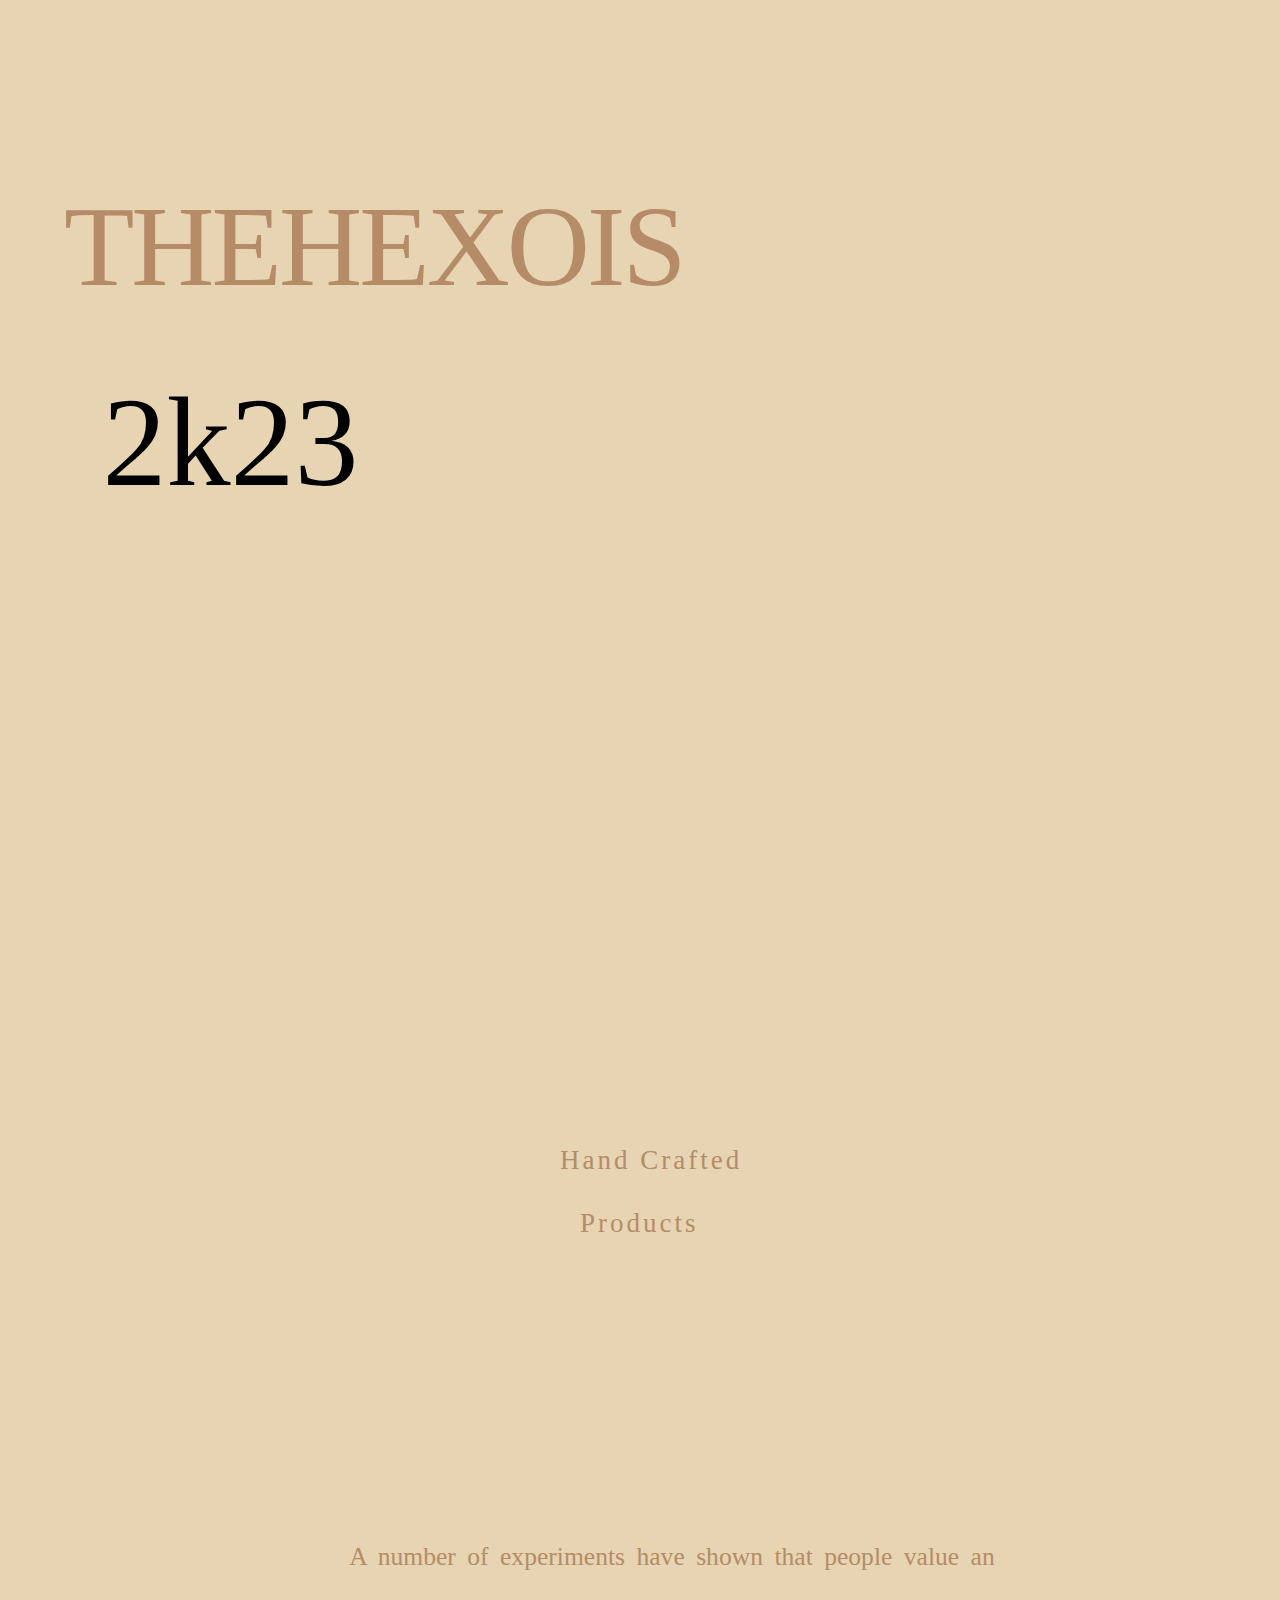
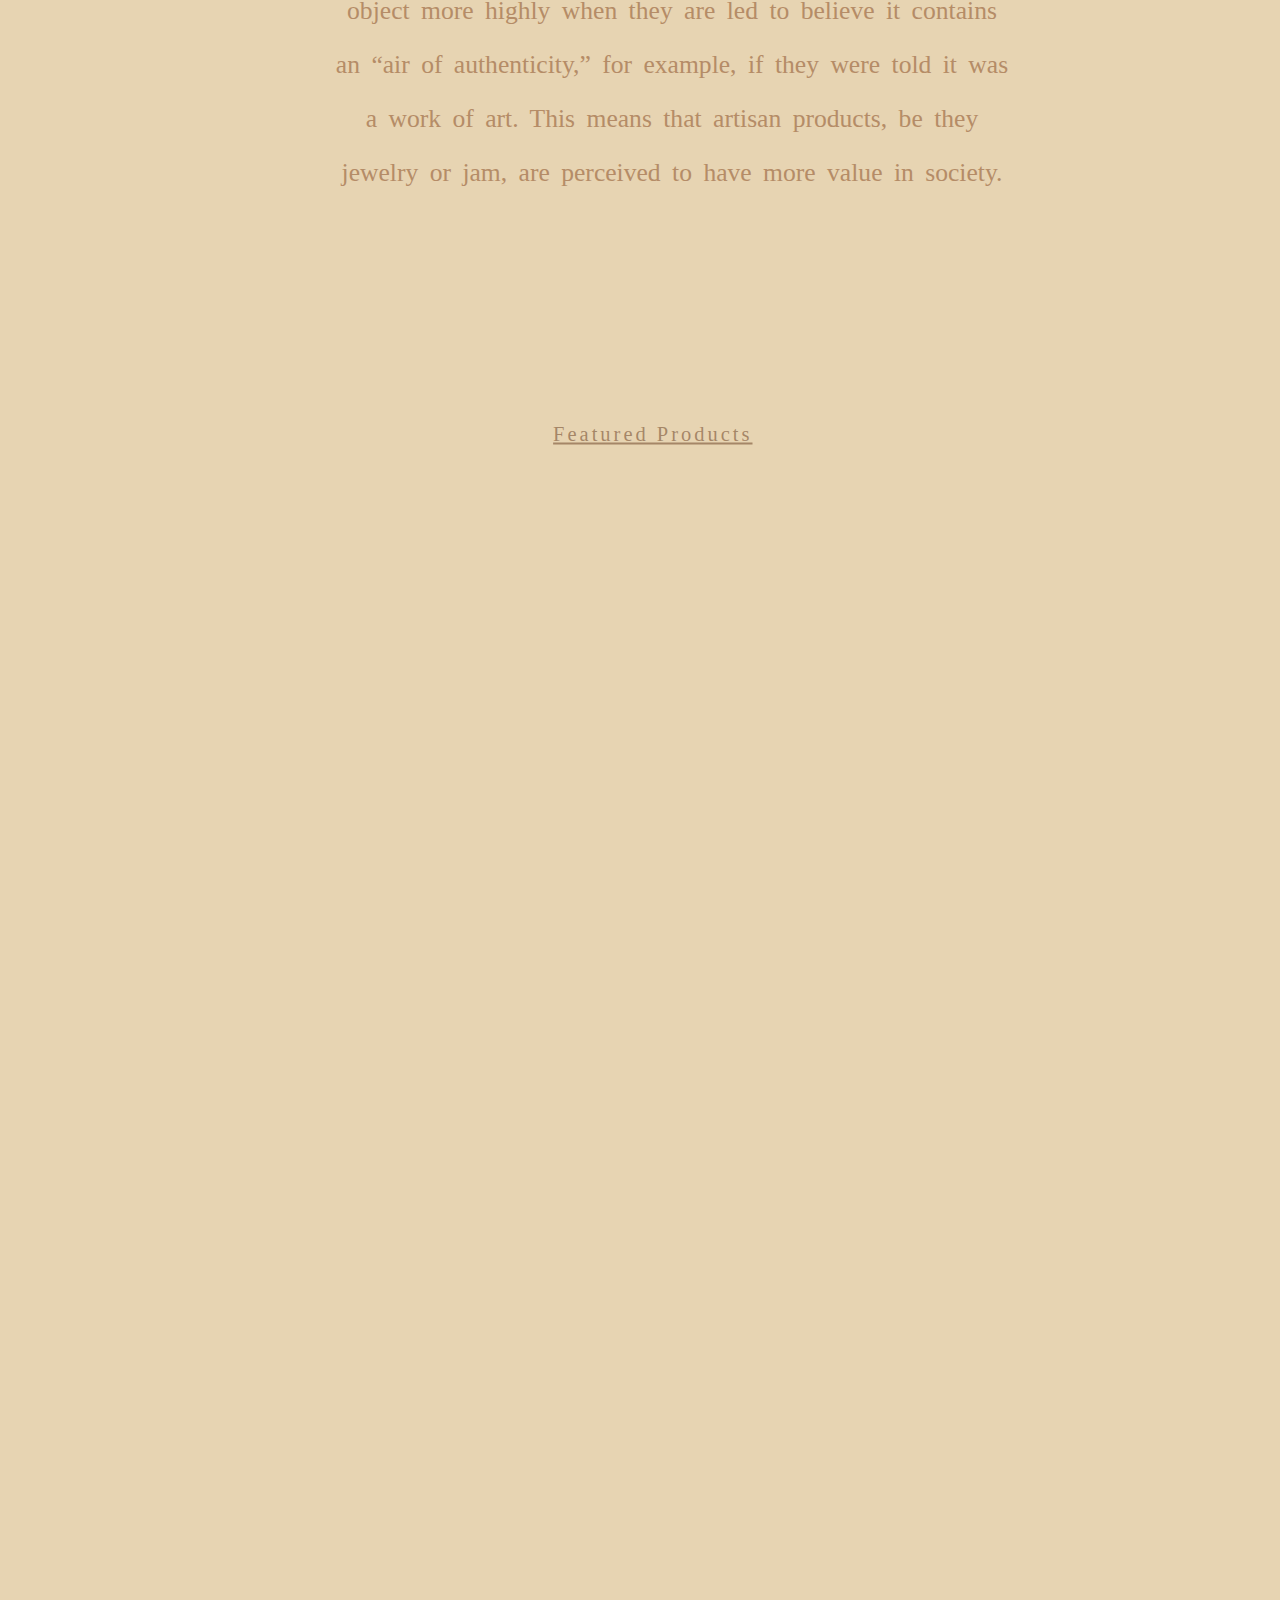
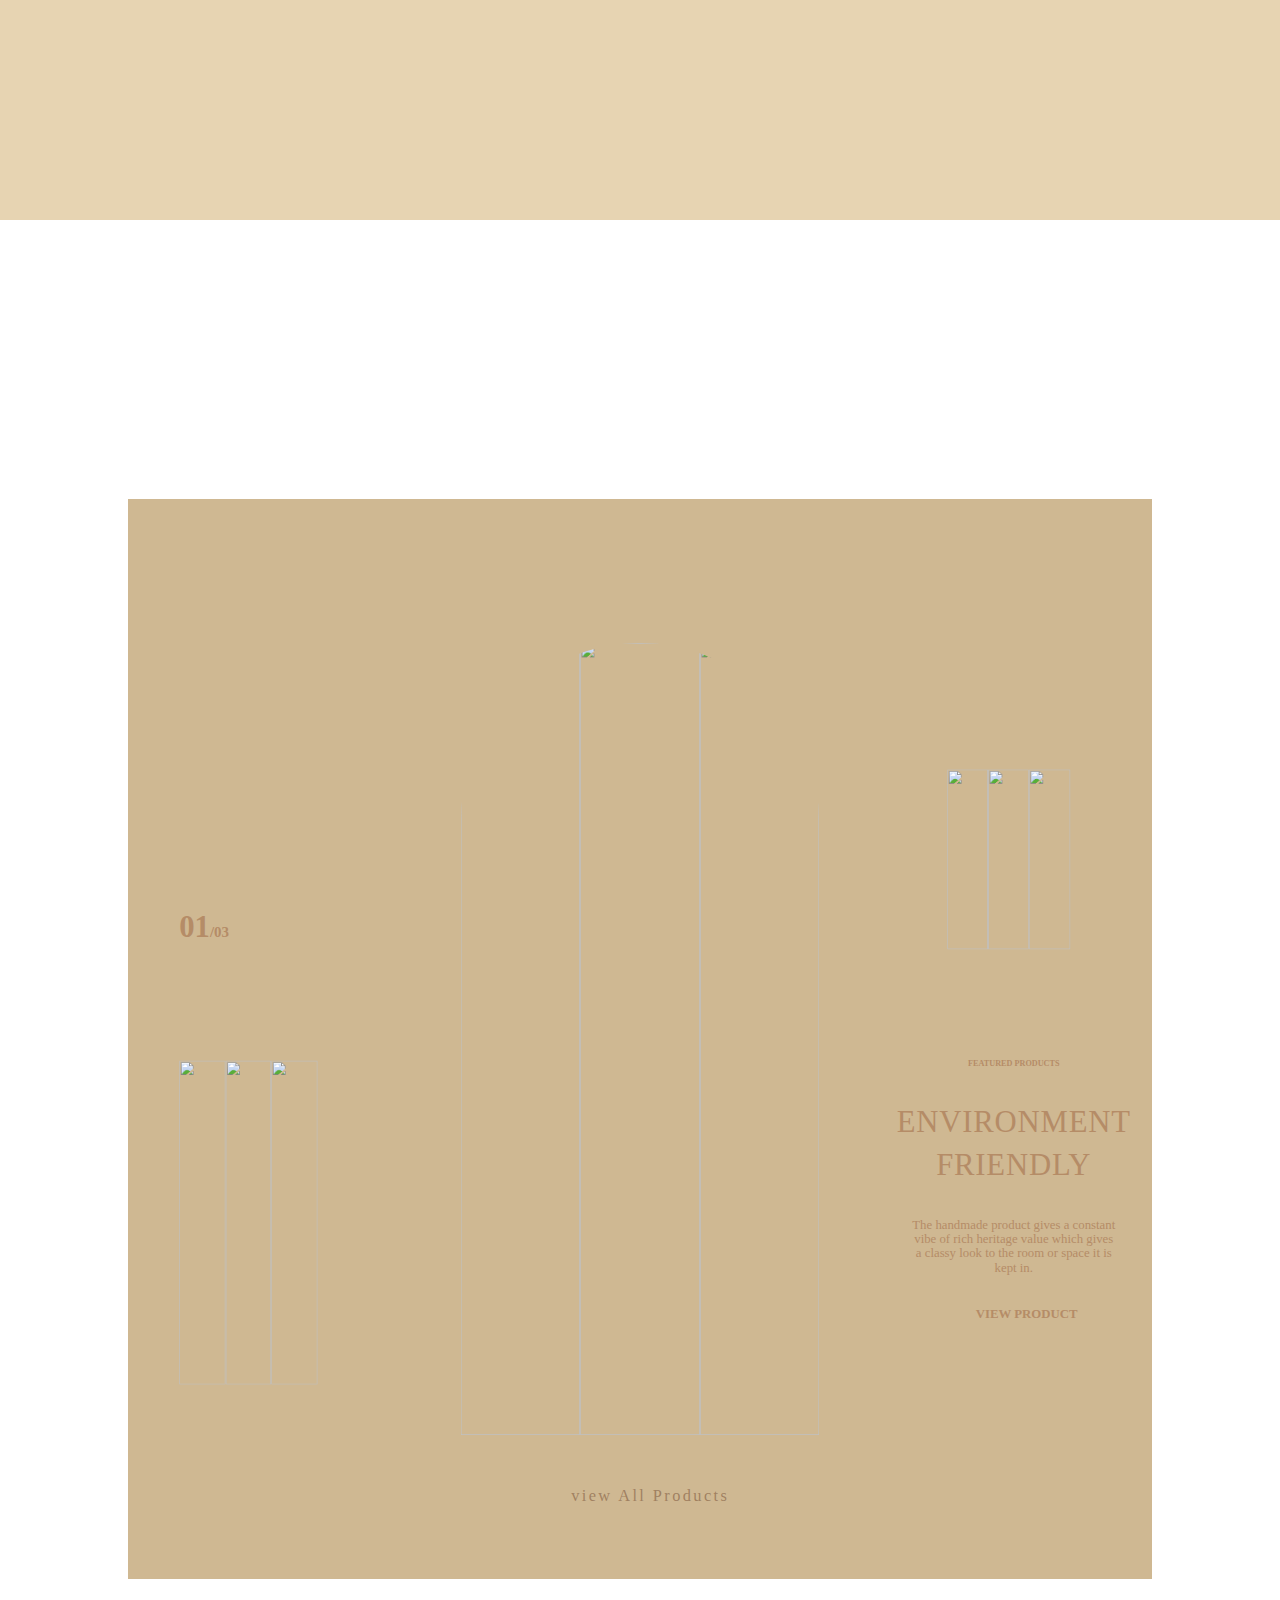
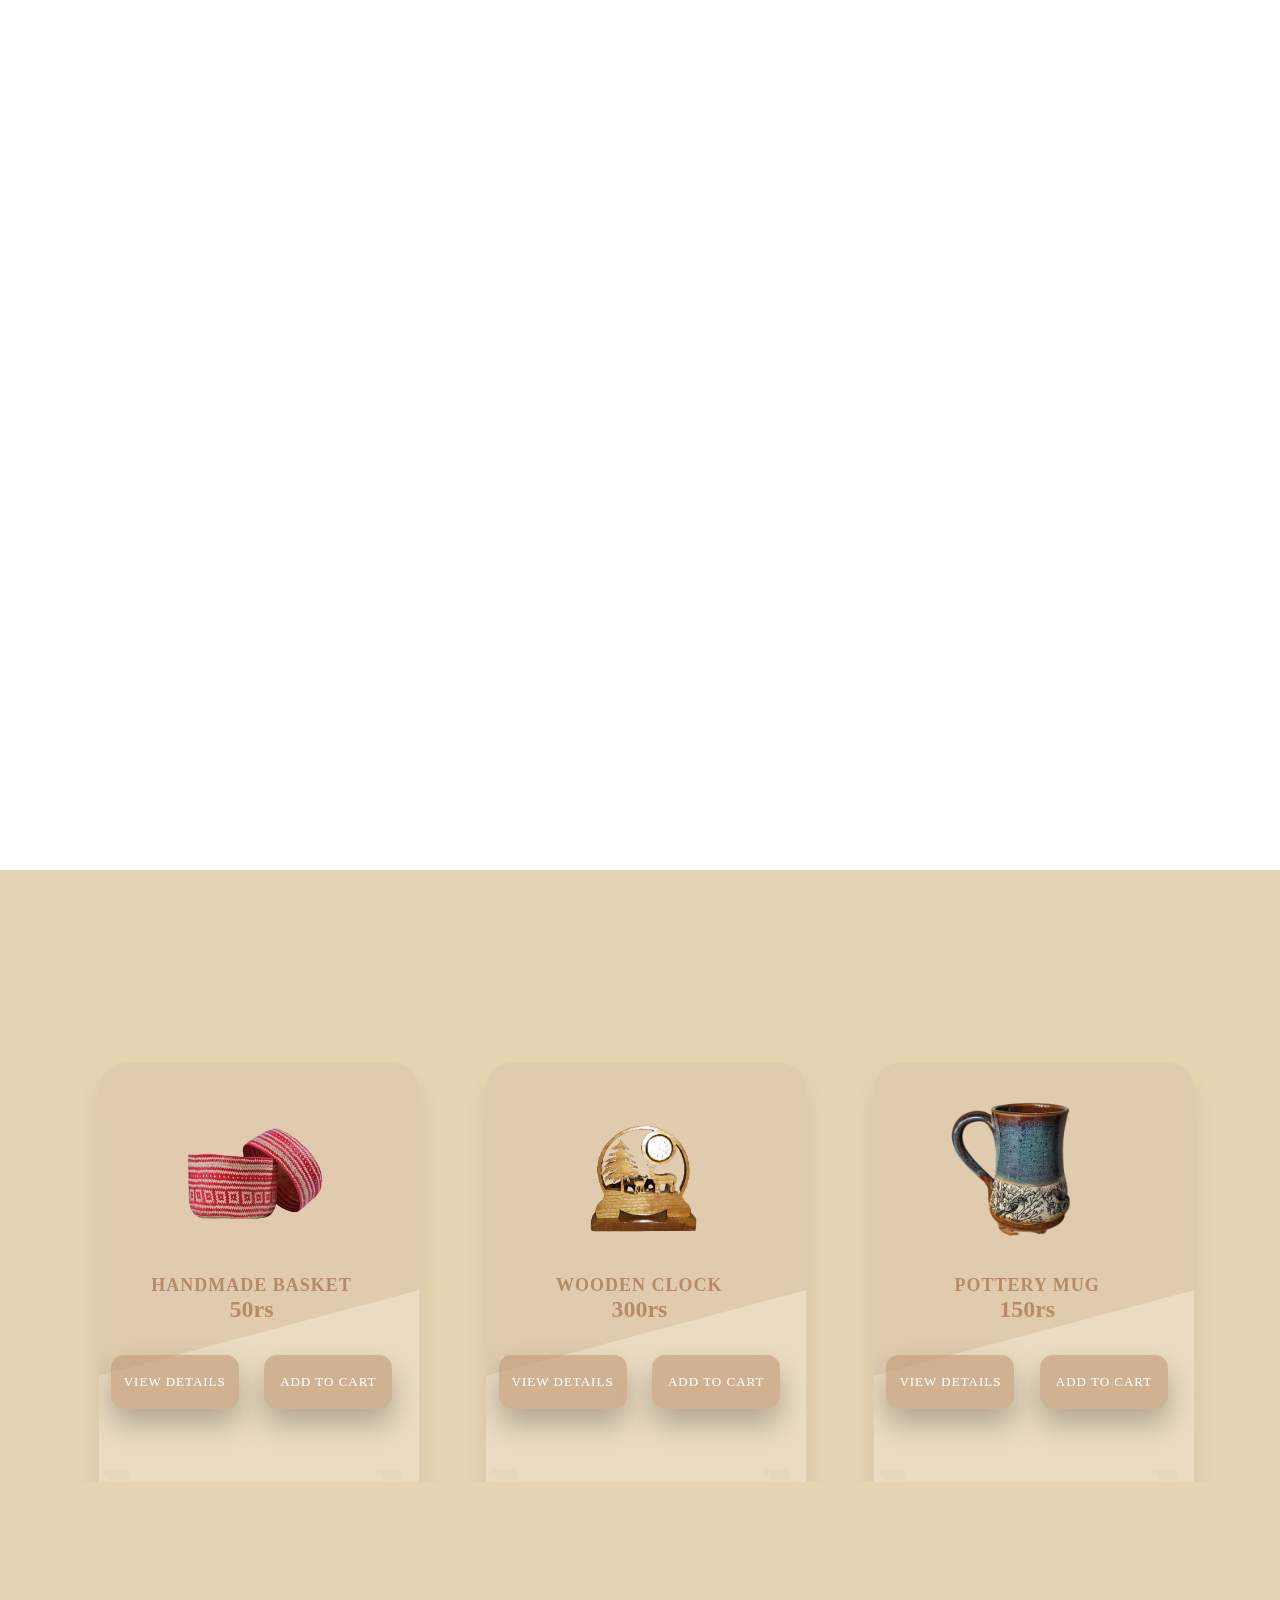
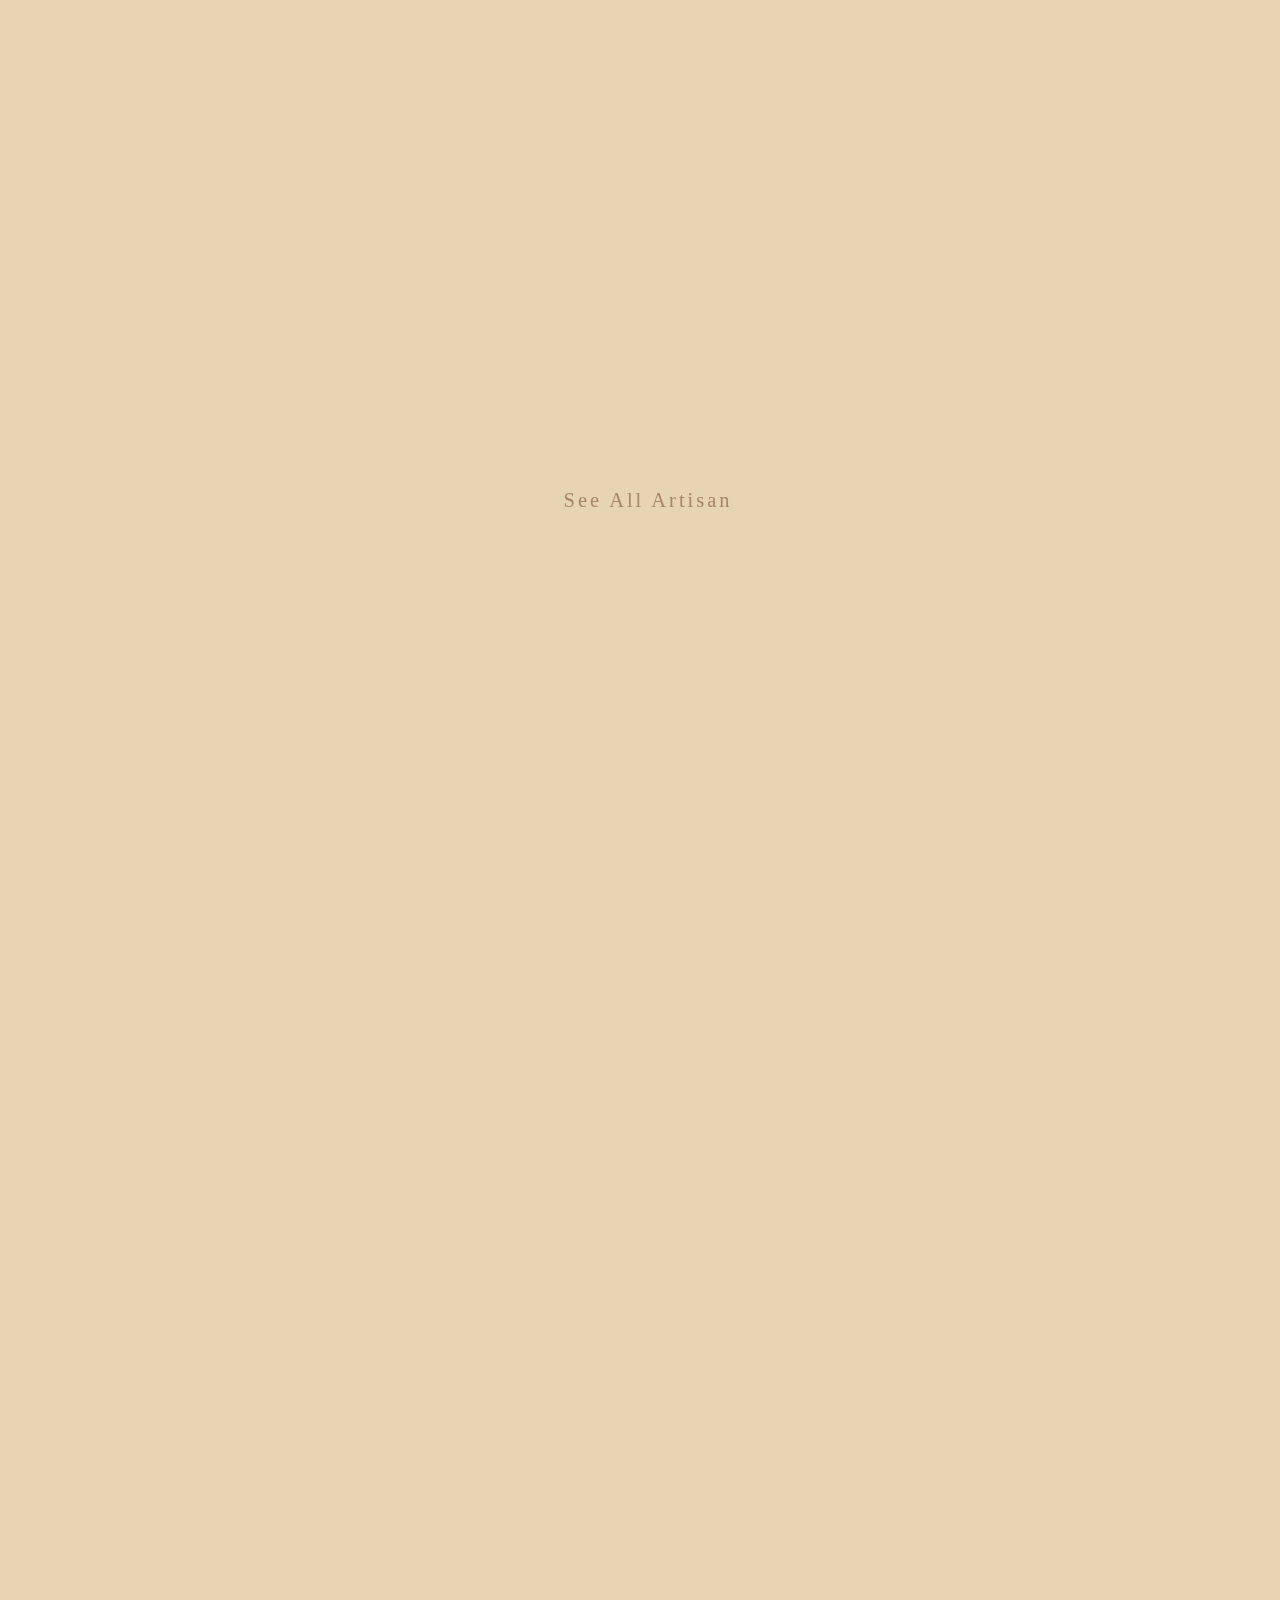
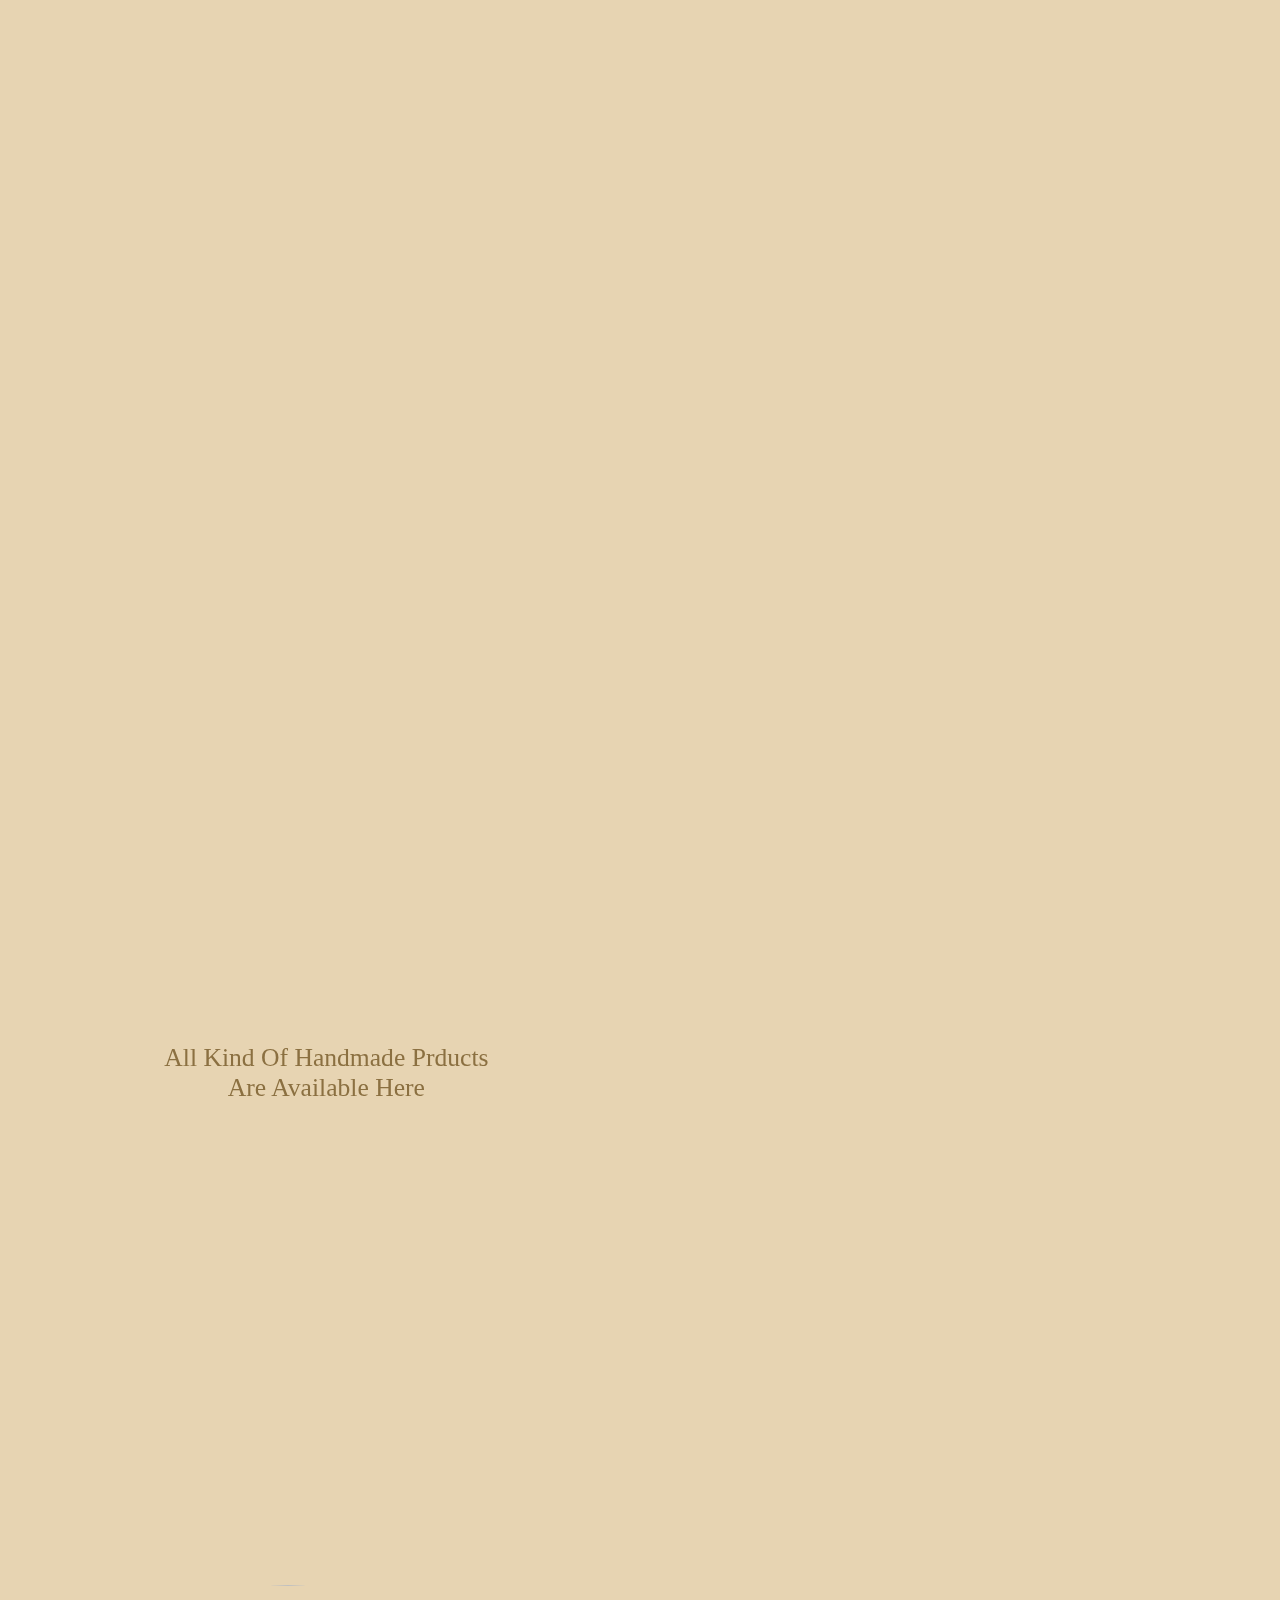
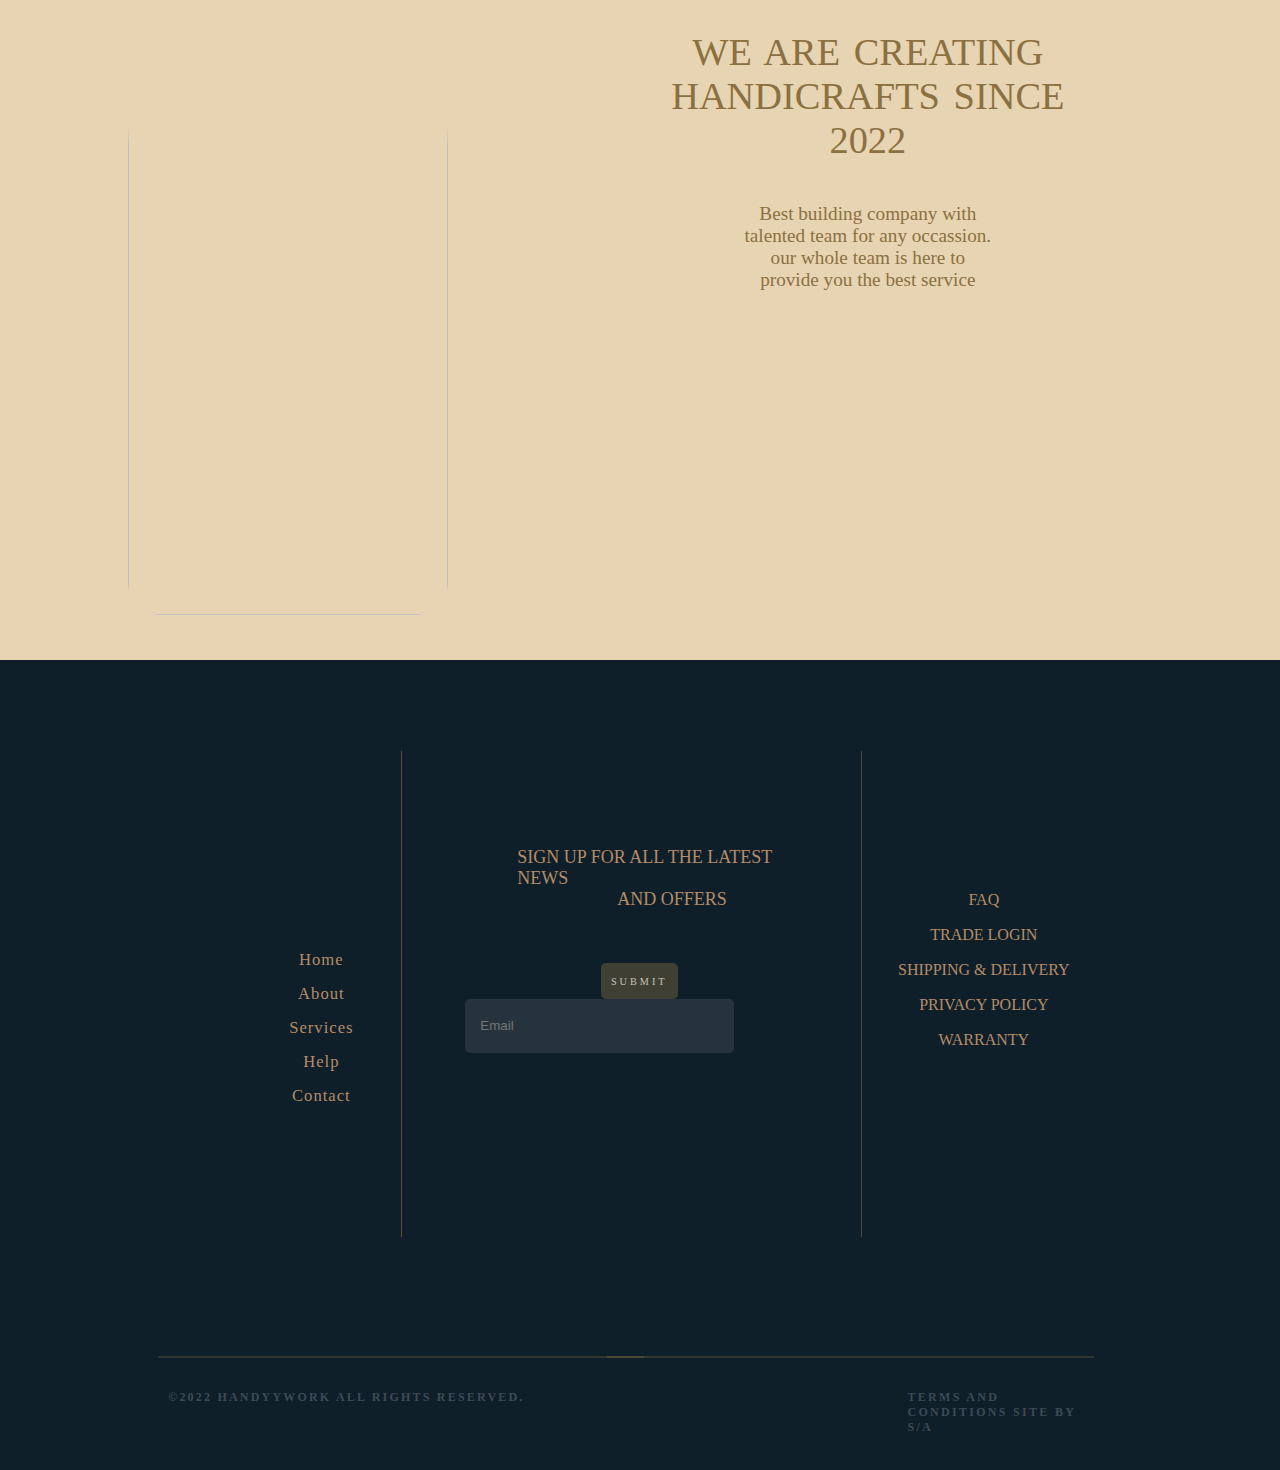
==== commit d2e0f574: "Update index.html" ====
--- a/index.html
+++ b/index.html
@@ -34,7 +34,7 @@
         <i class="ri-menu-line m-icon"></i>
         <div class="ok nav">
             <div class="logo">
-                <img src="/images/logo4.png" alt="">
+                <img src="logo4.png" alt="">
             </div>
             <div class="left">
                 <ul>
@@ -71,12 +71,12 @@
             <img id="m_img" src="https://images.unsplash.com/photo-1554227231-54aa5db01c51?ixlib=rb-4.0.3&ixid=MnwxMjA3fDB8MHxwaG90by1wYWdlfHx8fGVufDB8fHx8&auto=format&fit=crop&w=876&q=80" alt="">
             <!-- <img id="m_img" src="https://images.unsplash.com/photo-1638361634616-10ae6b8d8af4?ixlib=rb-4.0.3&ixid=MnwxMjA3fDB8MHxwaG90by1wYWdlfHx8fGVufDB8fHx8&auto=format&fit=crop&w=872&q=80" alt="" > -->
            <div class="page1-img1">
-            <img src="/images/thread1.jpg" alt="">
+            <img src="thread1.jpg" alt="">
            </div>
            <div class="page1-img2">
-            <img src="/images/women.jpg" alt="">
+            <img src="women.jpg" alt="">
            </div>
-           <img src="/images/circle.png" alt="" class="circle-img">
+           <img src="circle.png" alt="" class="circle-img">
             <div class="text1">
                 <h1 class="ok" data-text="handyy">Handyy</h1>
                 <p>&#174;</p>
@@ -91,7 +91,7 @@
             <div class="text2">
                 <i class="fa-regular fa-circle"></i>
                 <p class="ok">hand crafted <span> products </span></p>
-                <img src="/images/img1.png" alt="">
+                <img src="img1.png" alt="">
             </div>
             <div class="text3">
                 <p>A number of experiments have shown that people value an object more highly when they are led to believe it contains an “air of authenticity,” for example, if they were told it was a work of art. This means that artisan products, be they jewelry or jam, are perceived to have more value in society.</p>
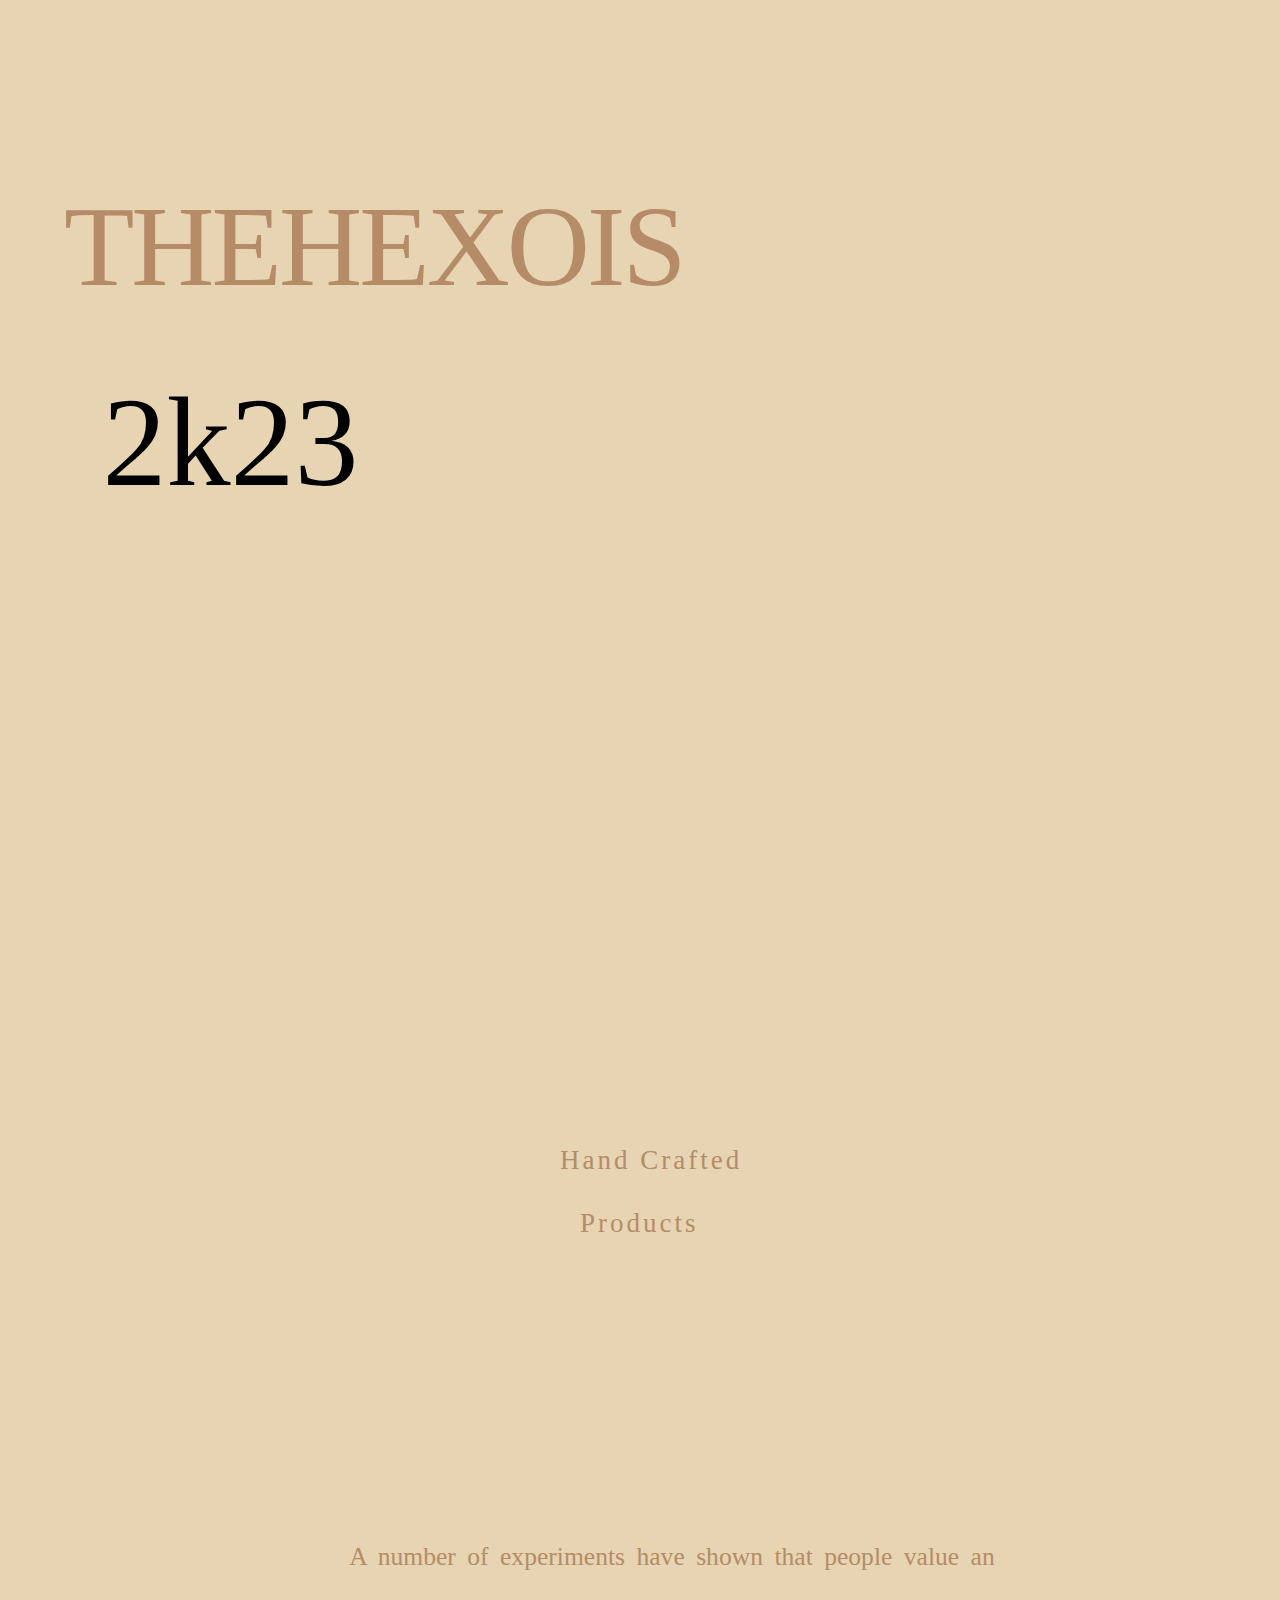
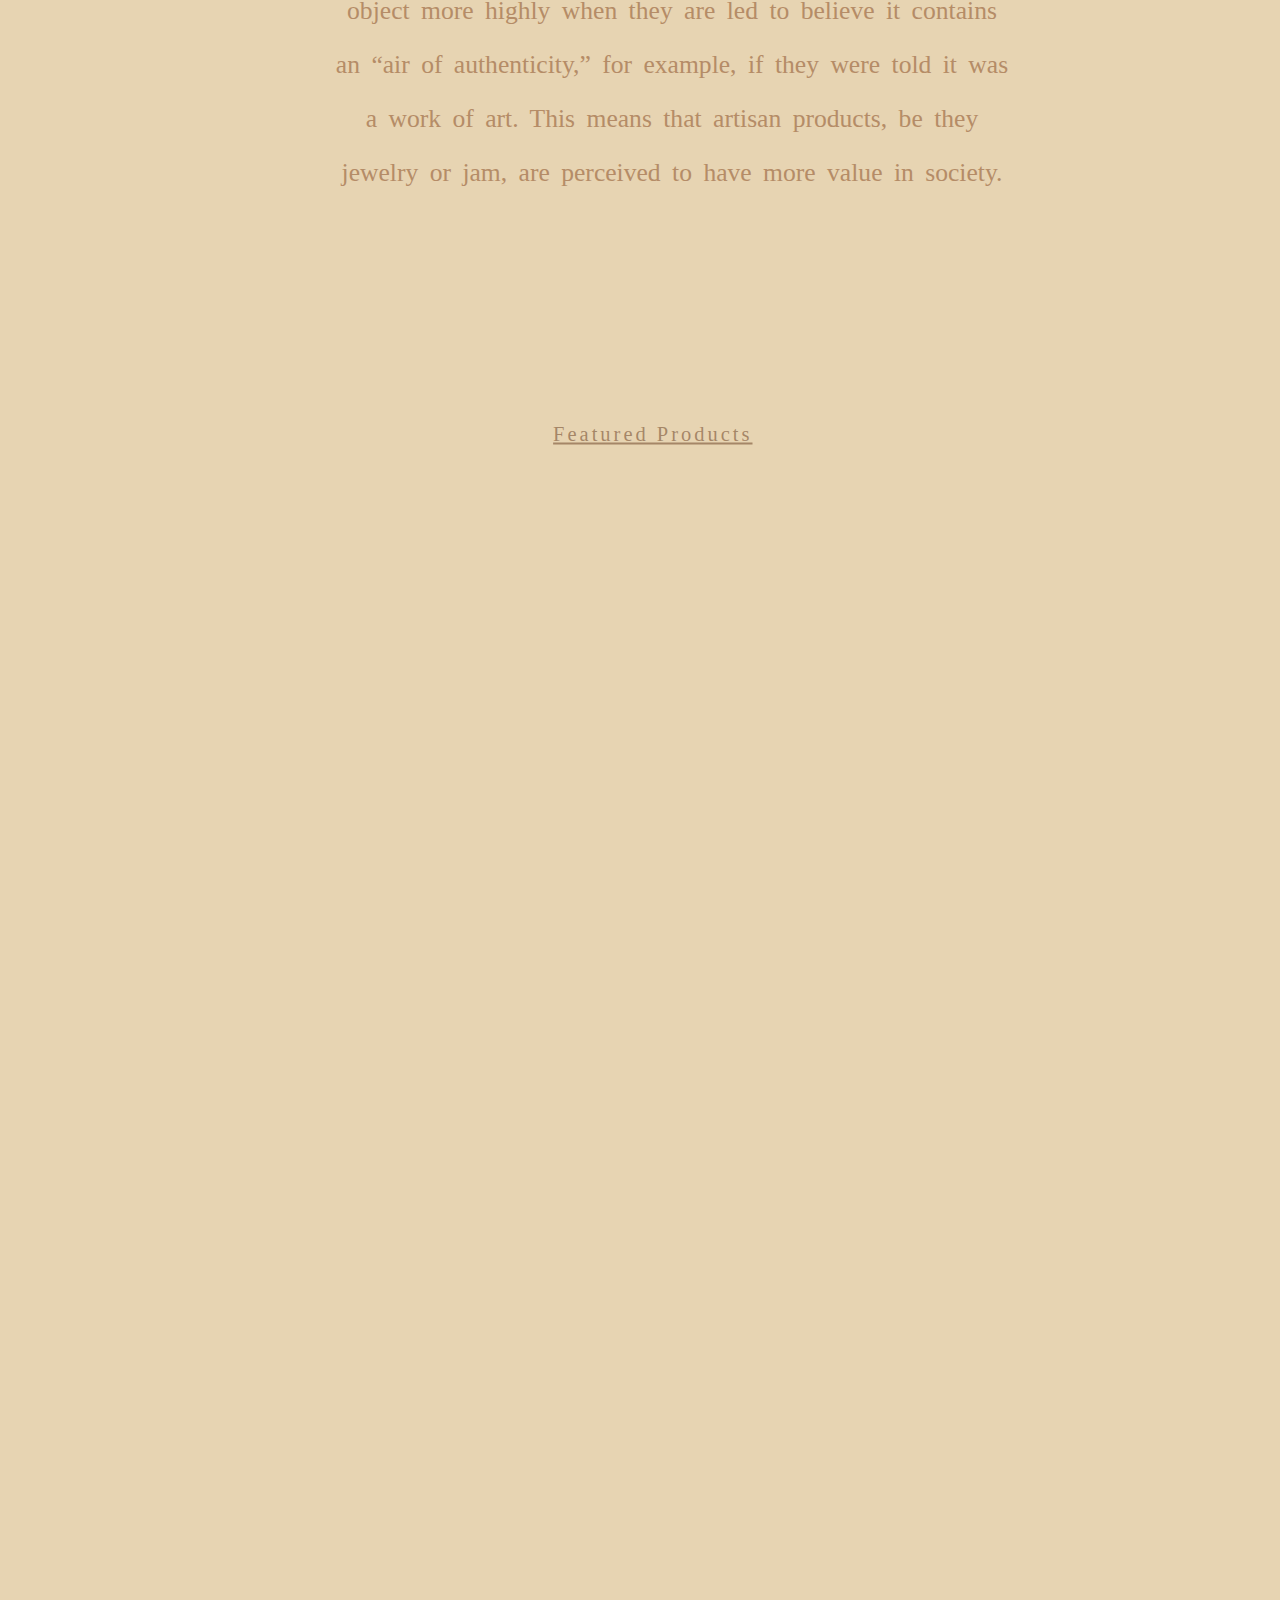
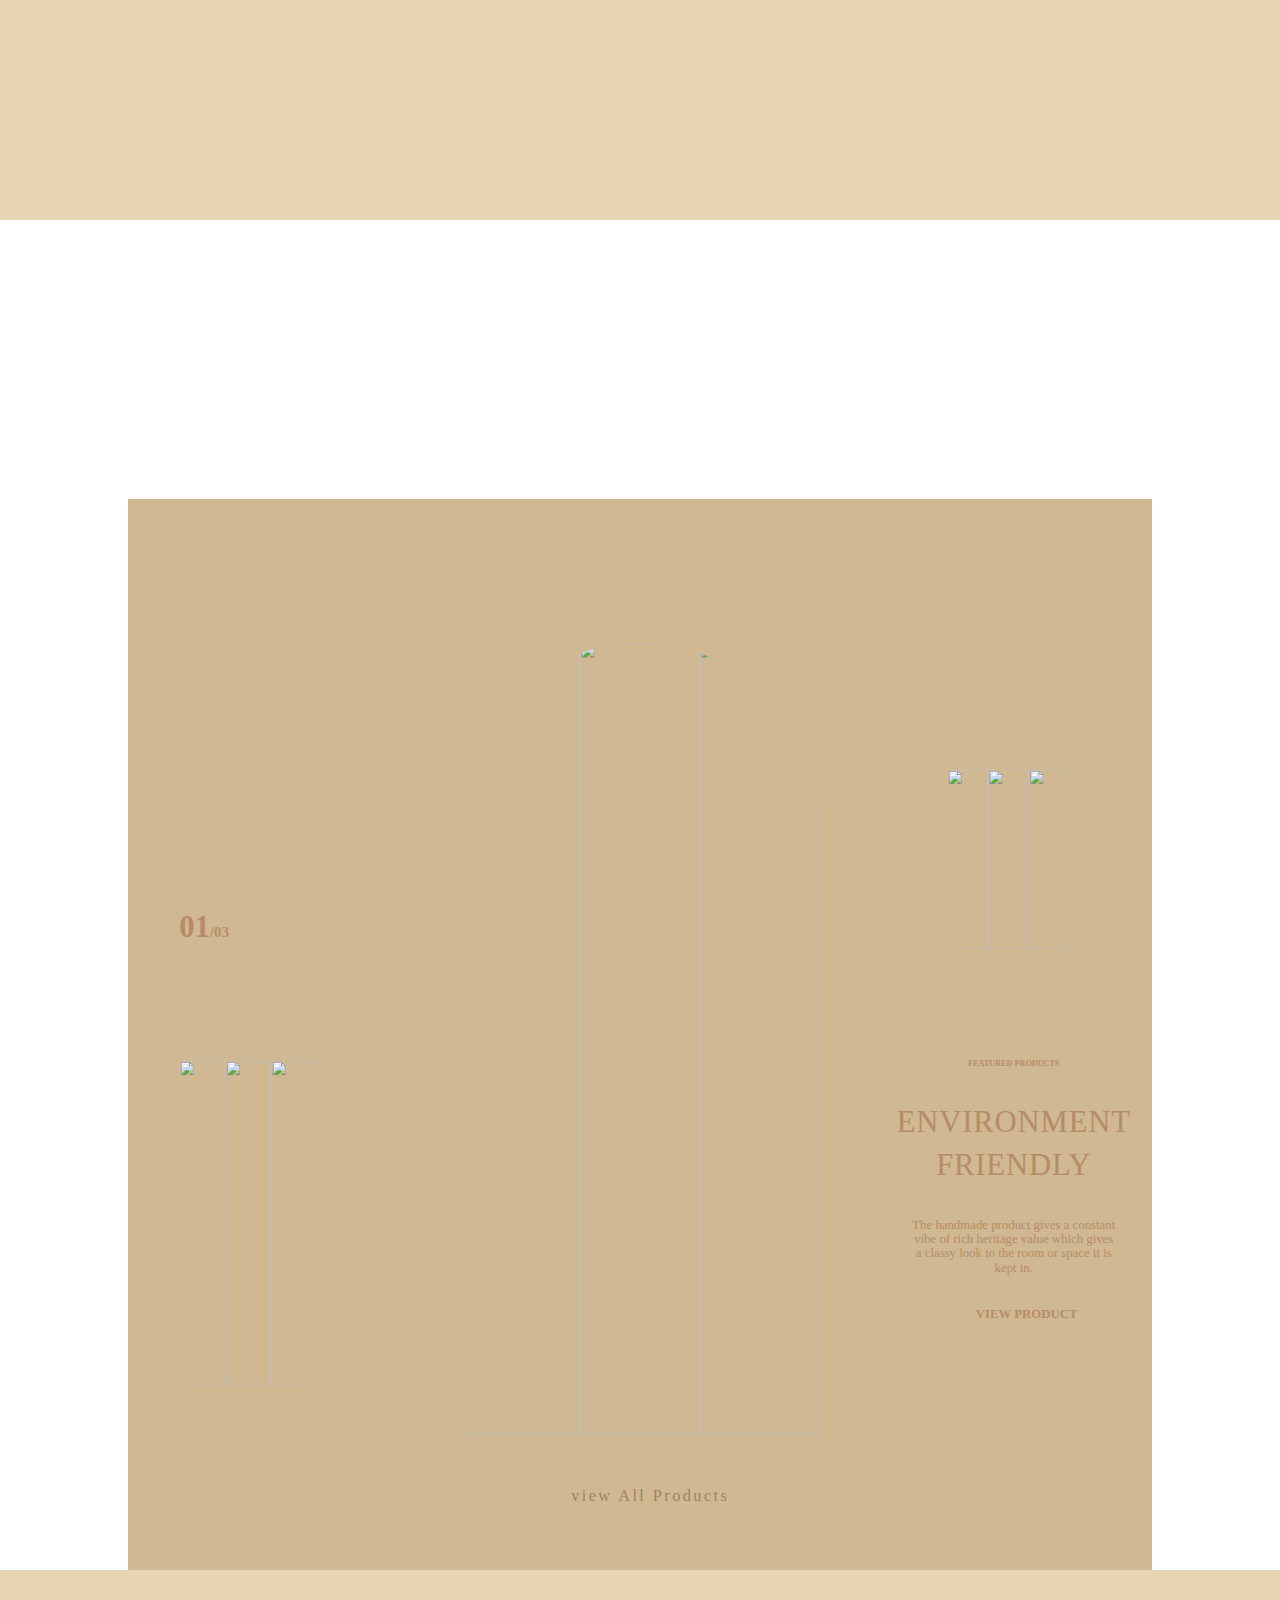
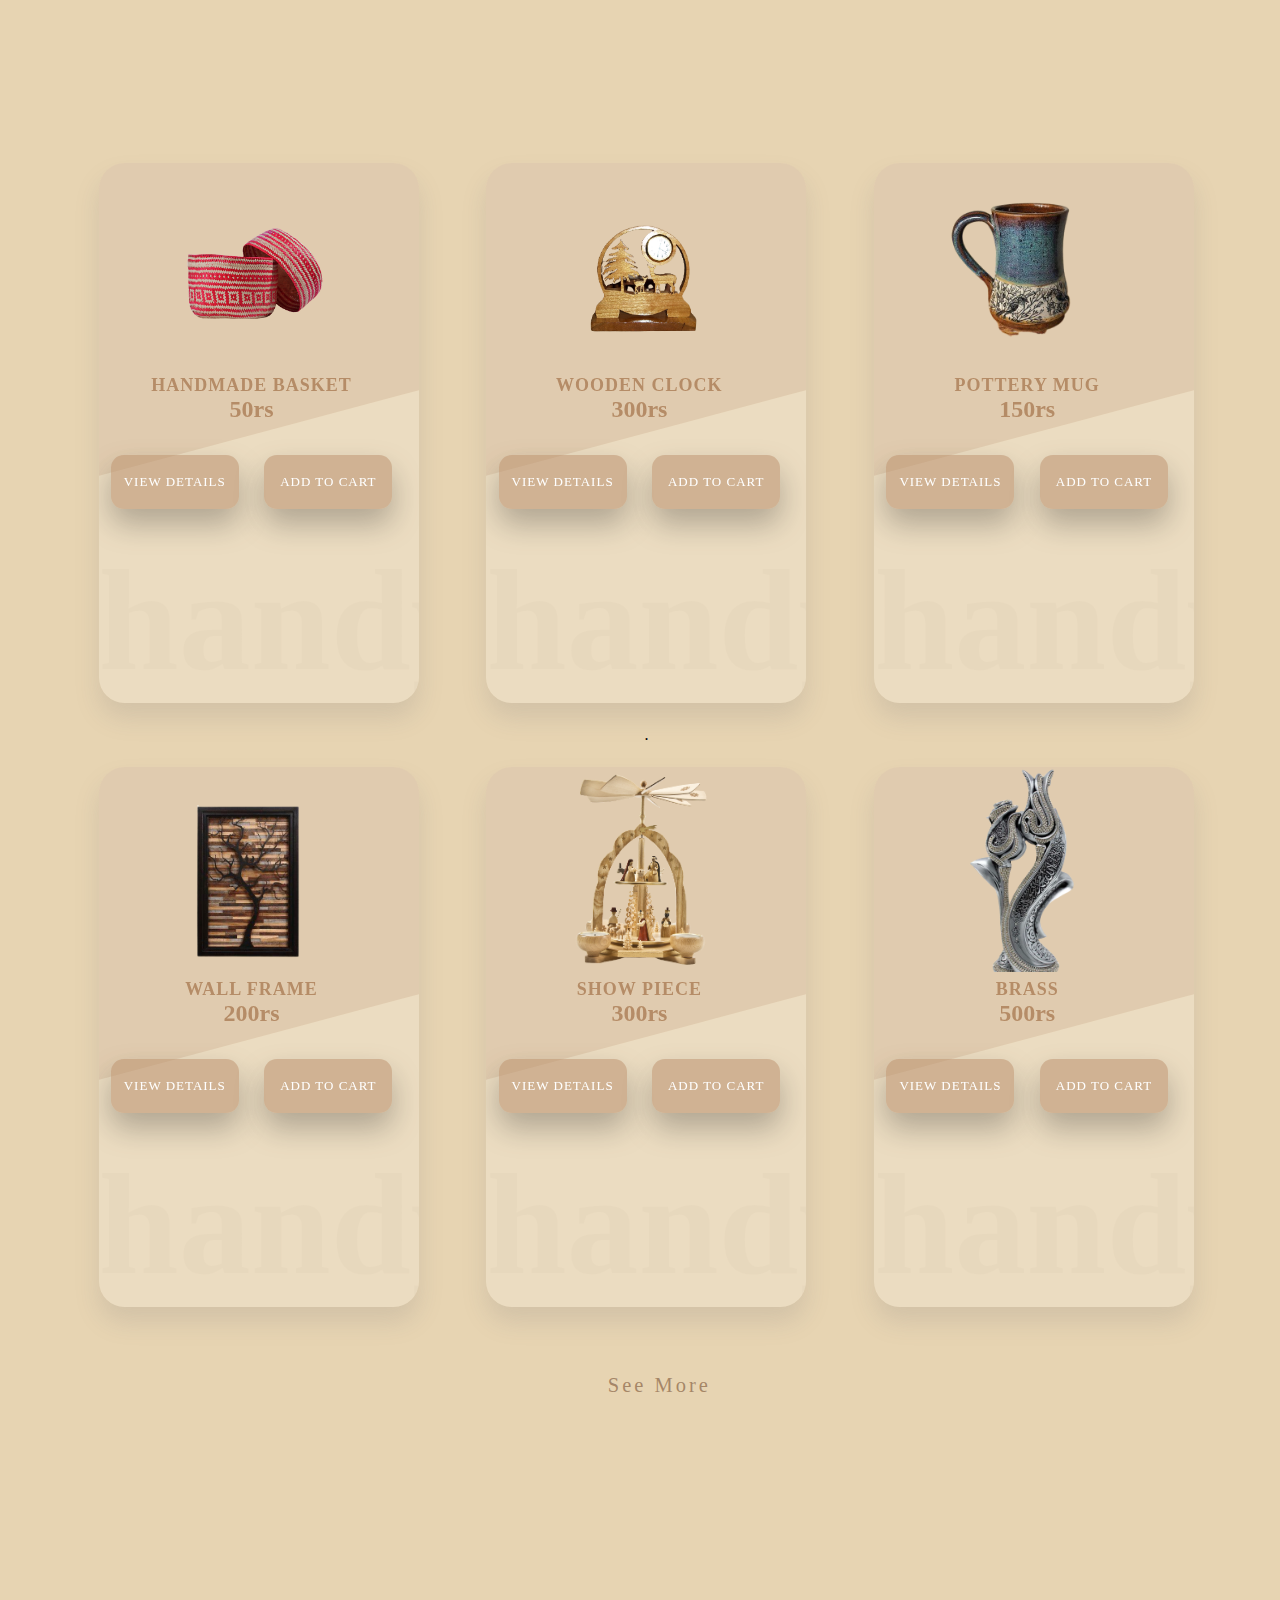
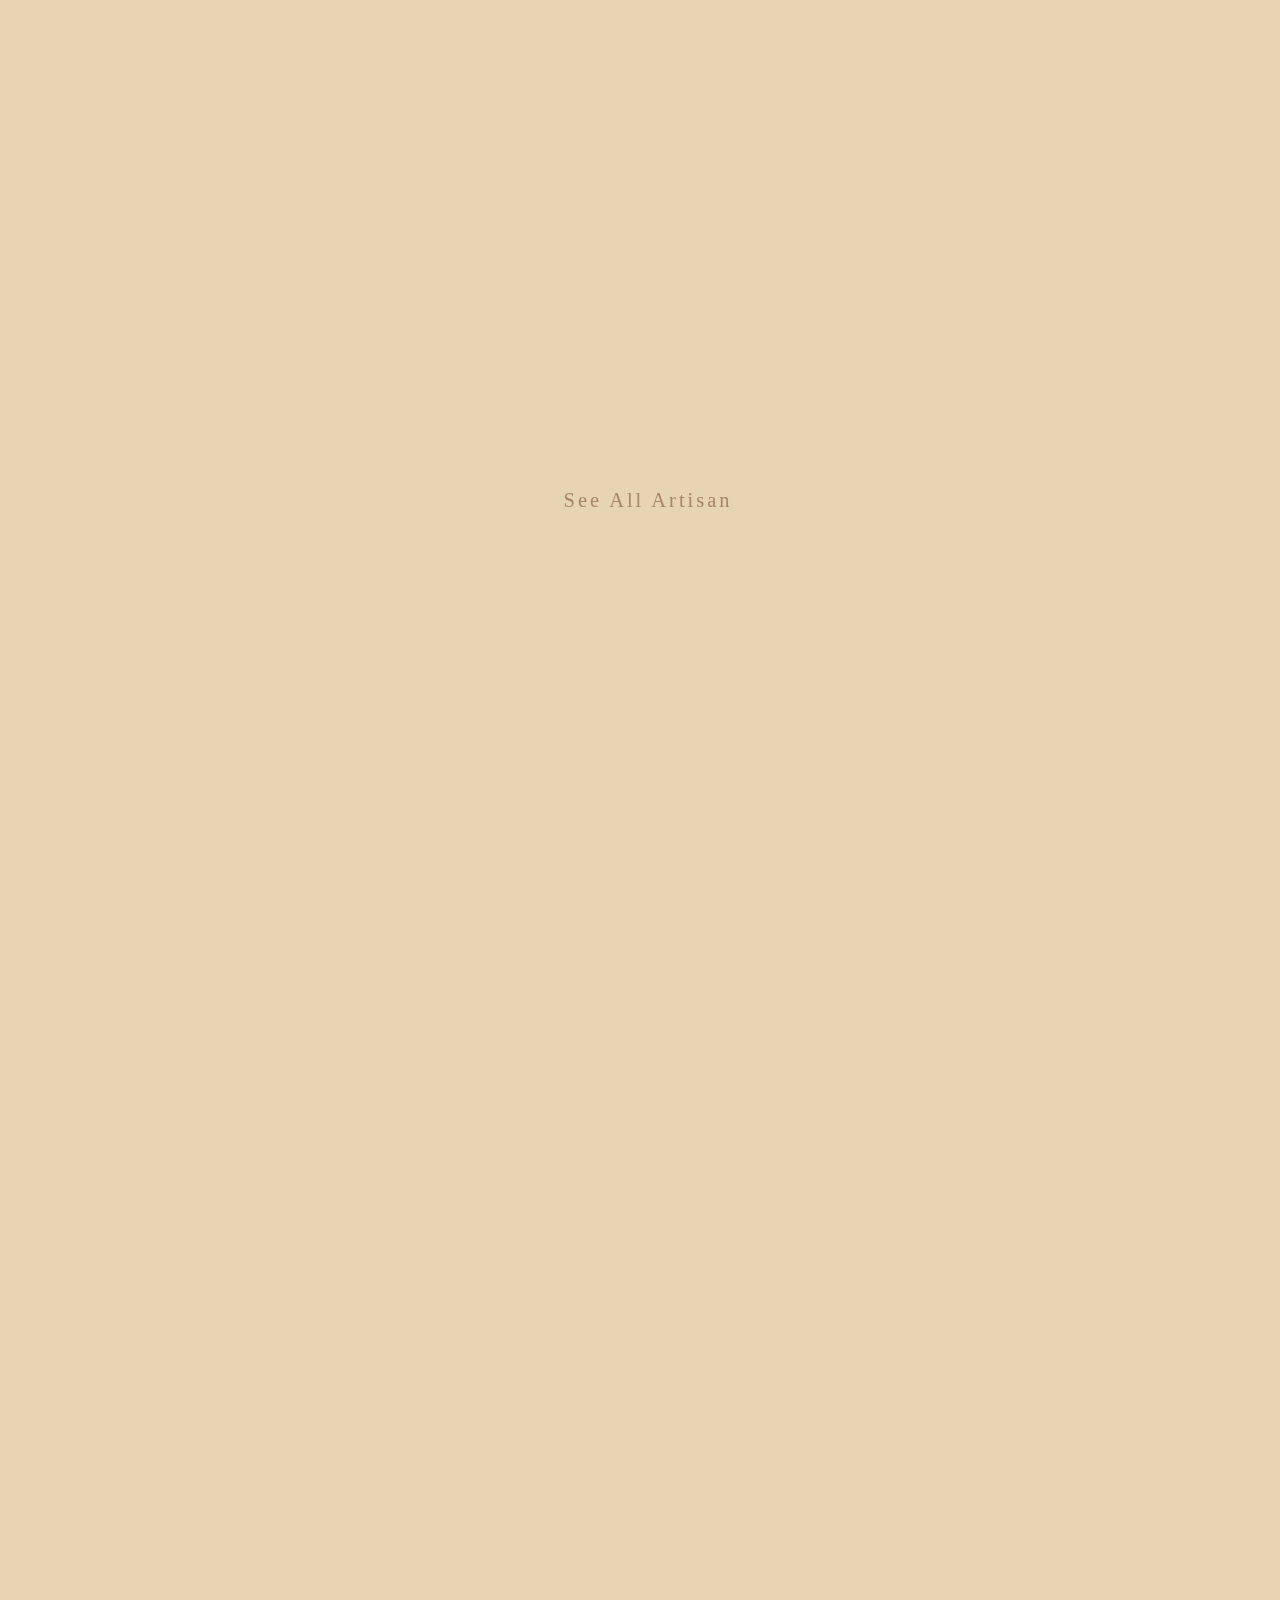
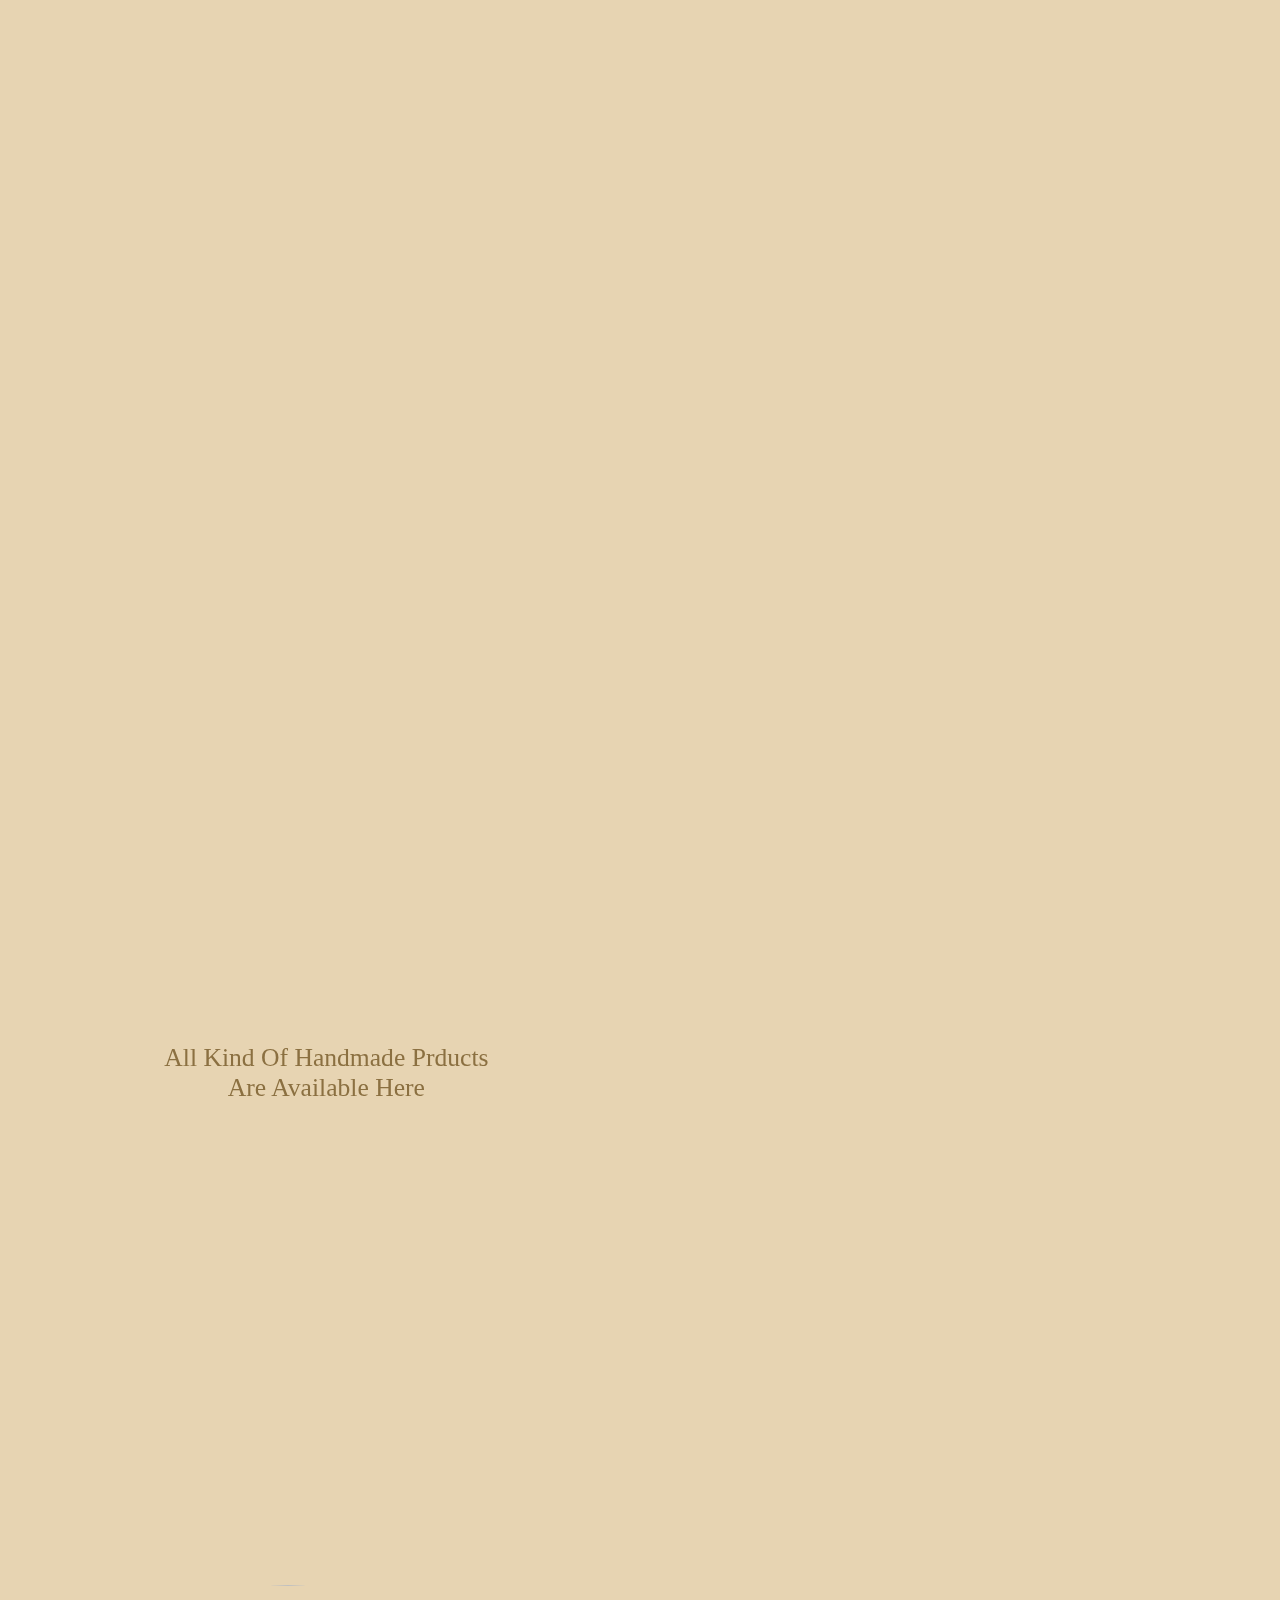
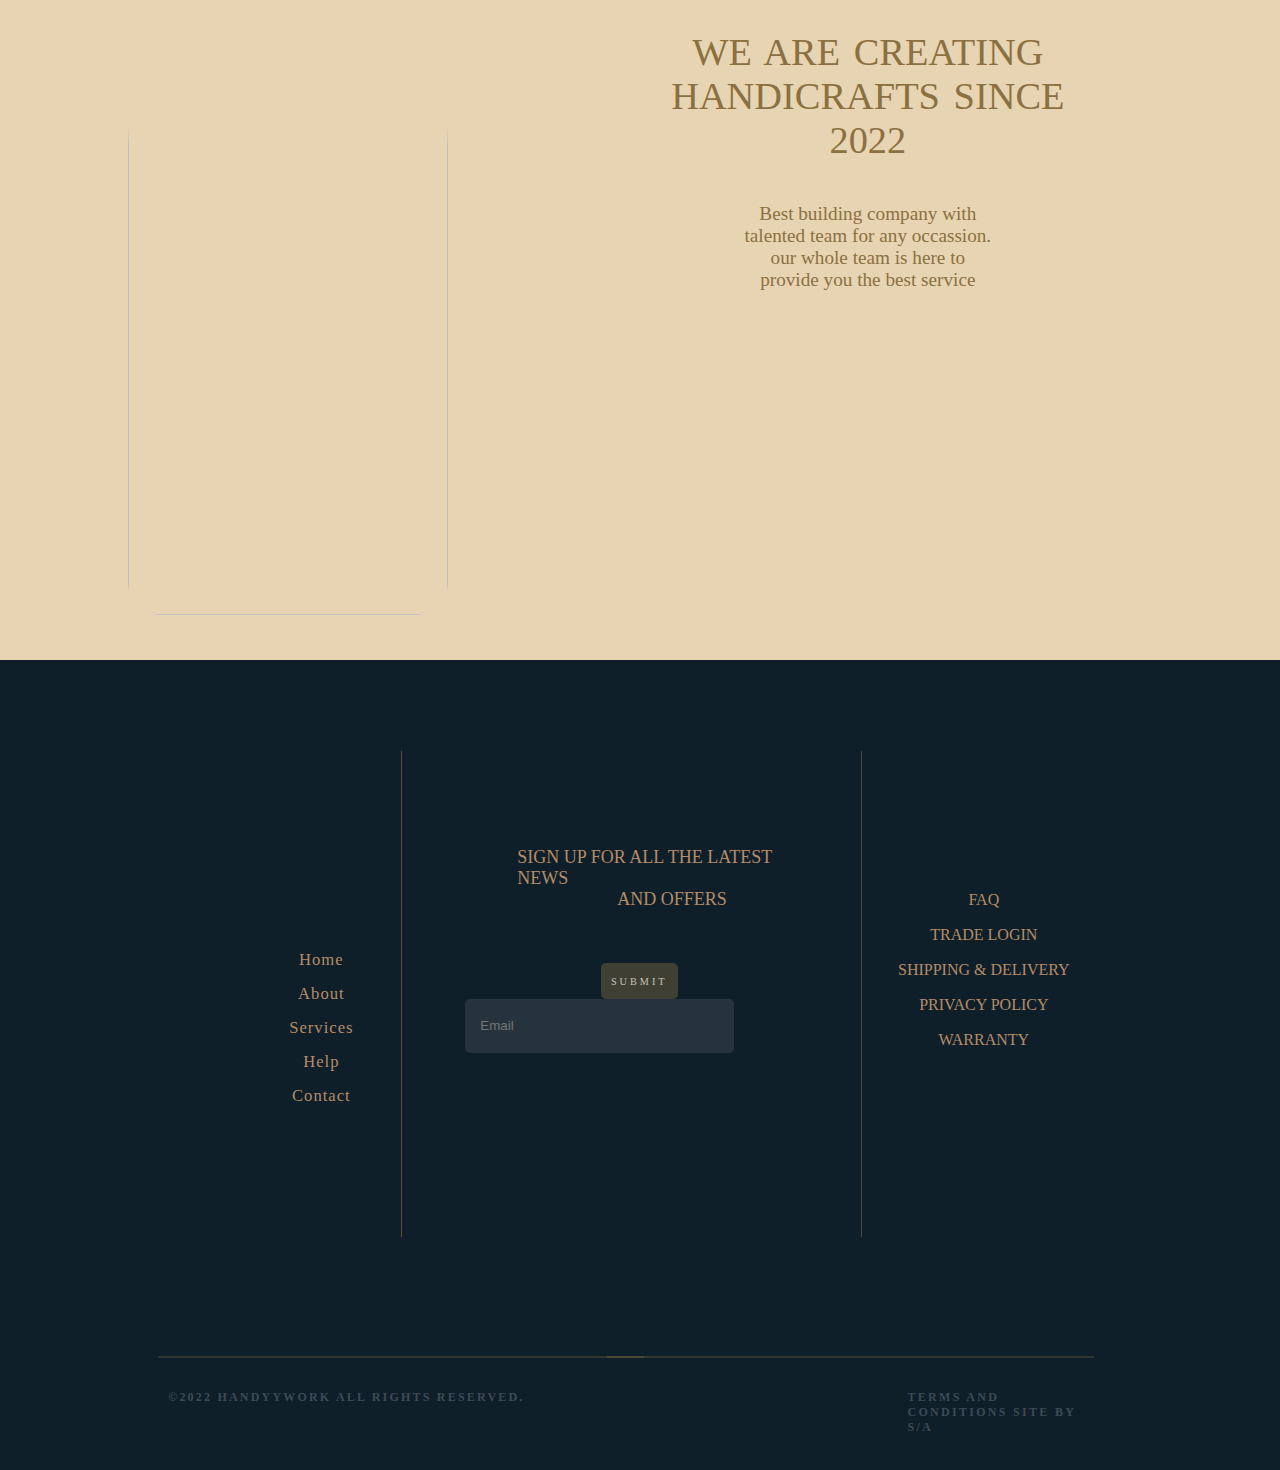
==== commit 7dbb30b5: "Update index.html" ====
--- a/index.html
+++ b/index.html
@@ -6,6 +6,7 @@
     <meta name="viewport" content="width=device-width, initial-scale=1.0">
     <title>Document</title>
     <link rel="stylesheet" href="style2.css">
+     <link rel="stylesheet" href="style2.css">
     <link href="https://cdn.jsdelivr.net/npm/remixicon@2.2.0/fonts/remixicon.css" rel="stylesheet">
 </head>
 <body>
--- a/style2.css
+++ b/style2.css
@@ -950,7 +950,7 @@
     z-index: 10;
     overflow: hidden;
     scroll-behavior: smooth;
-    margin-top: 530vh;
+    margin-top: 430vh;
 }
 
 .products{
--- a/style2.css
+++ b/style2.css
@@ -950,7 +950,7 @@
     z-index: 10;
     overflow: hidden;
     scroll-behavior: smooth;
-    margin-top: 530vh;
+    margin-top: 430vh;
 }
 
 .products{
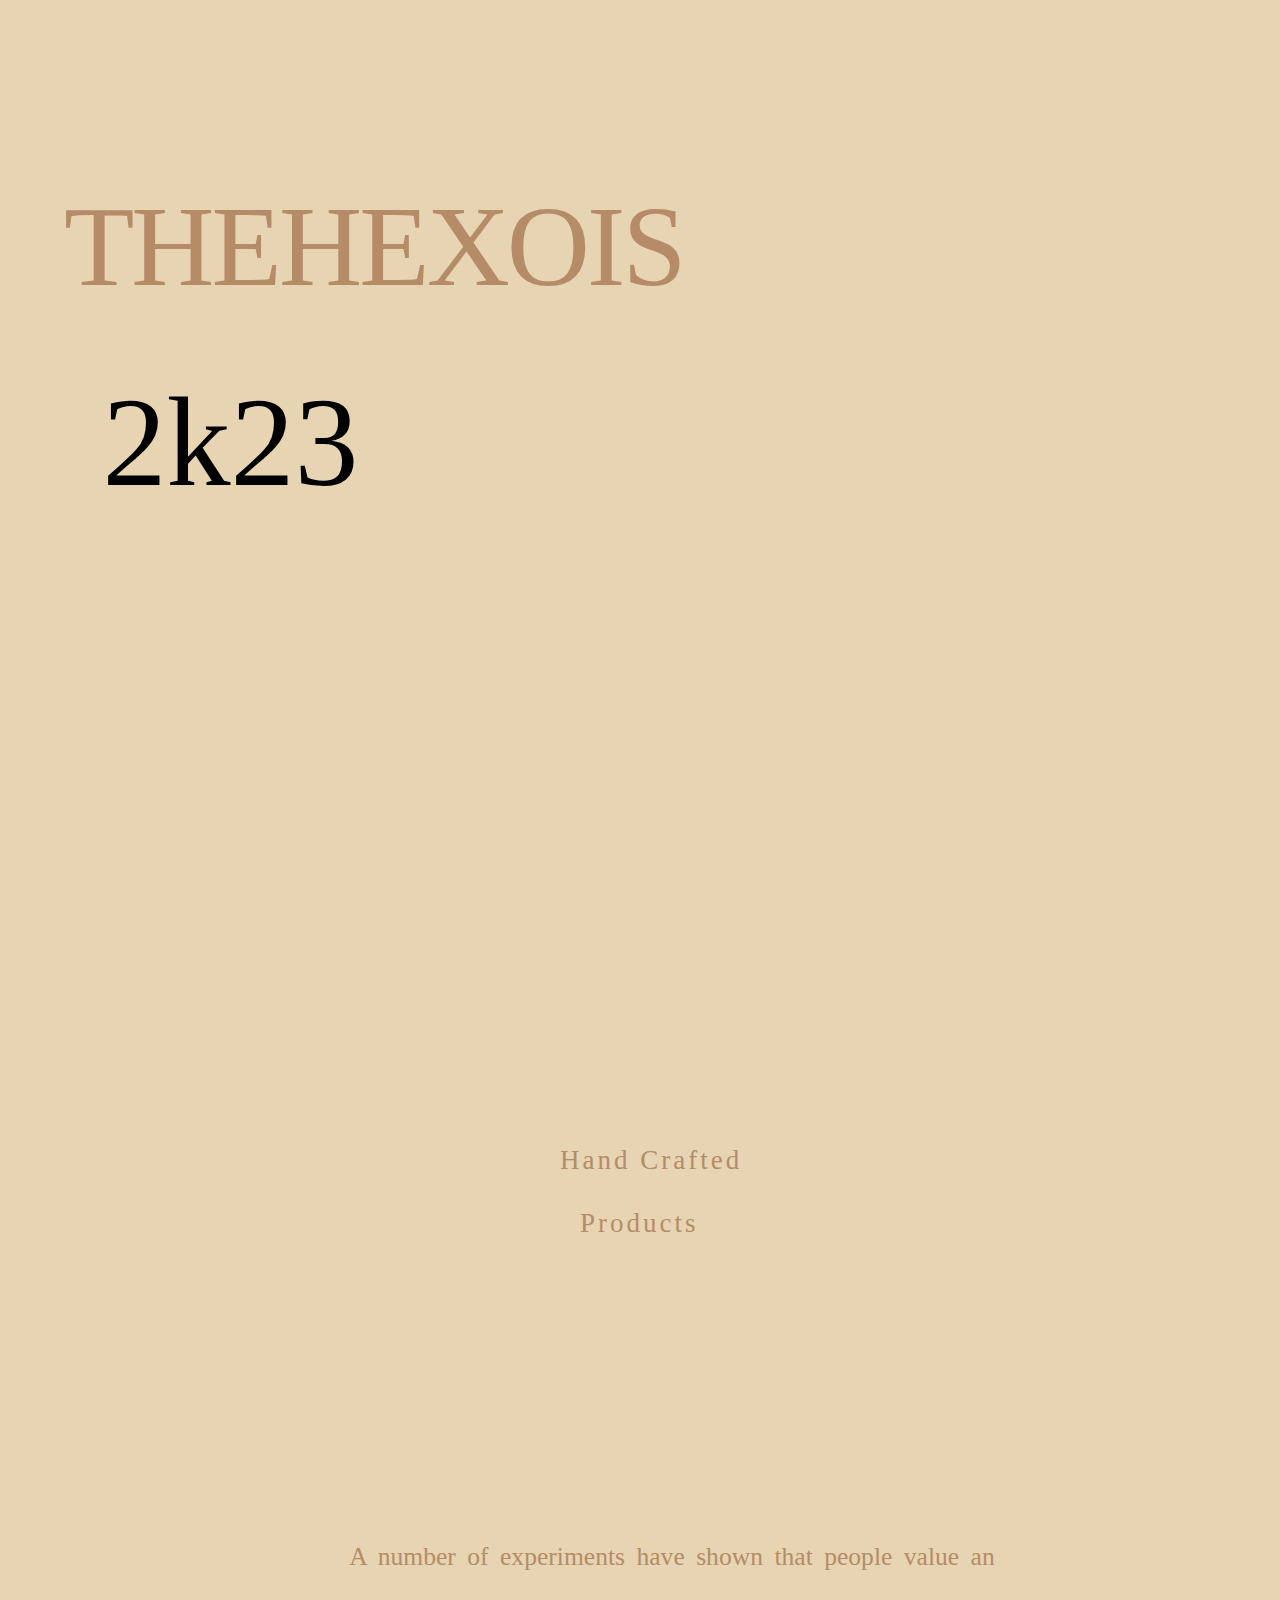
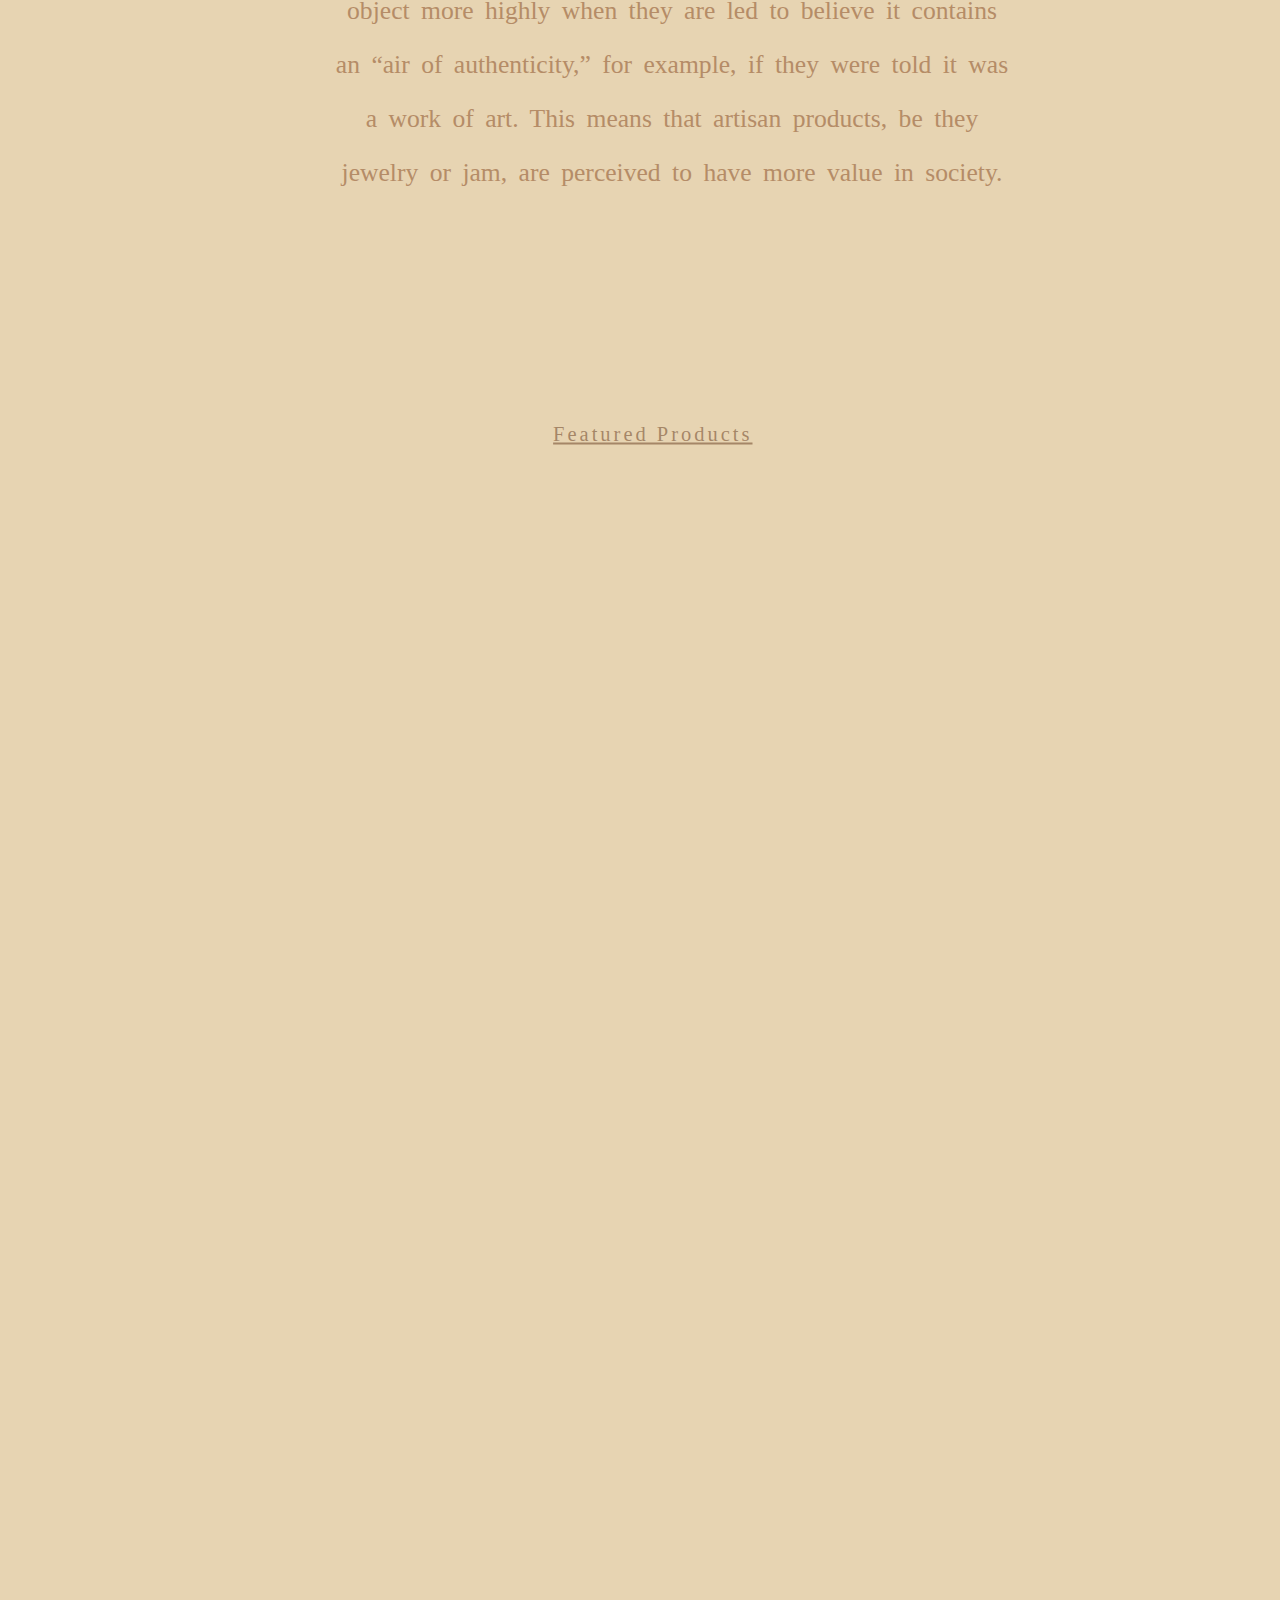
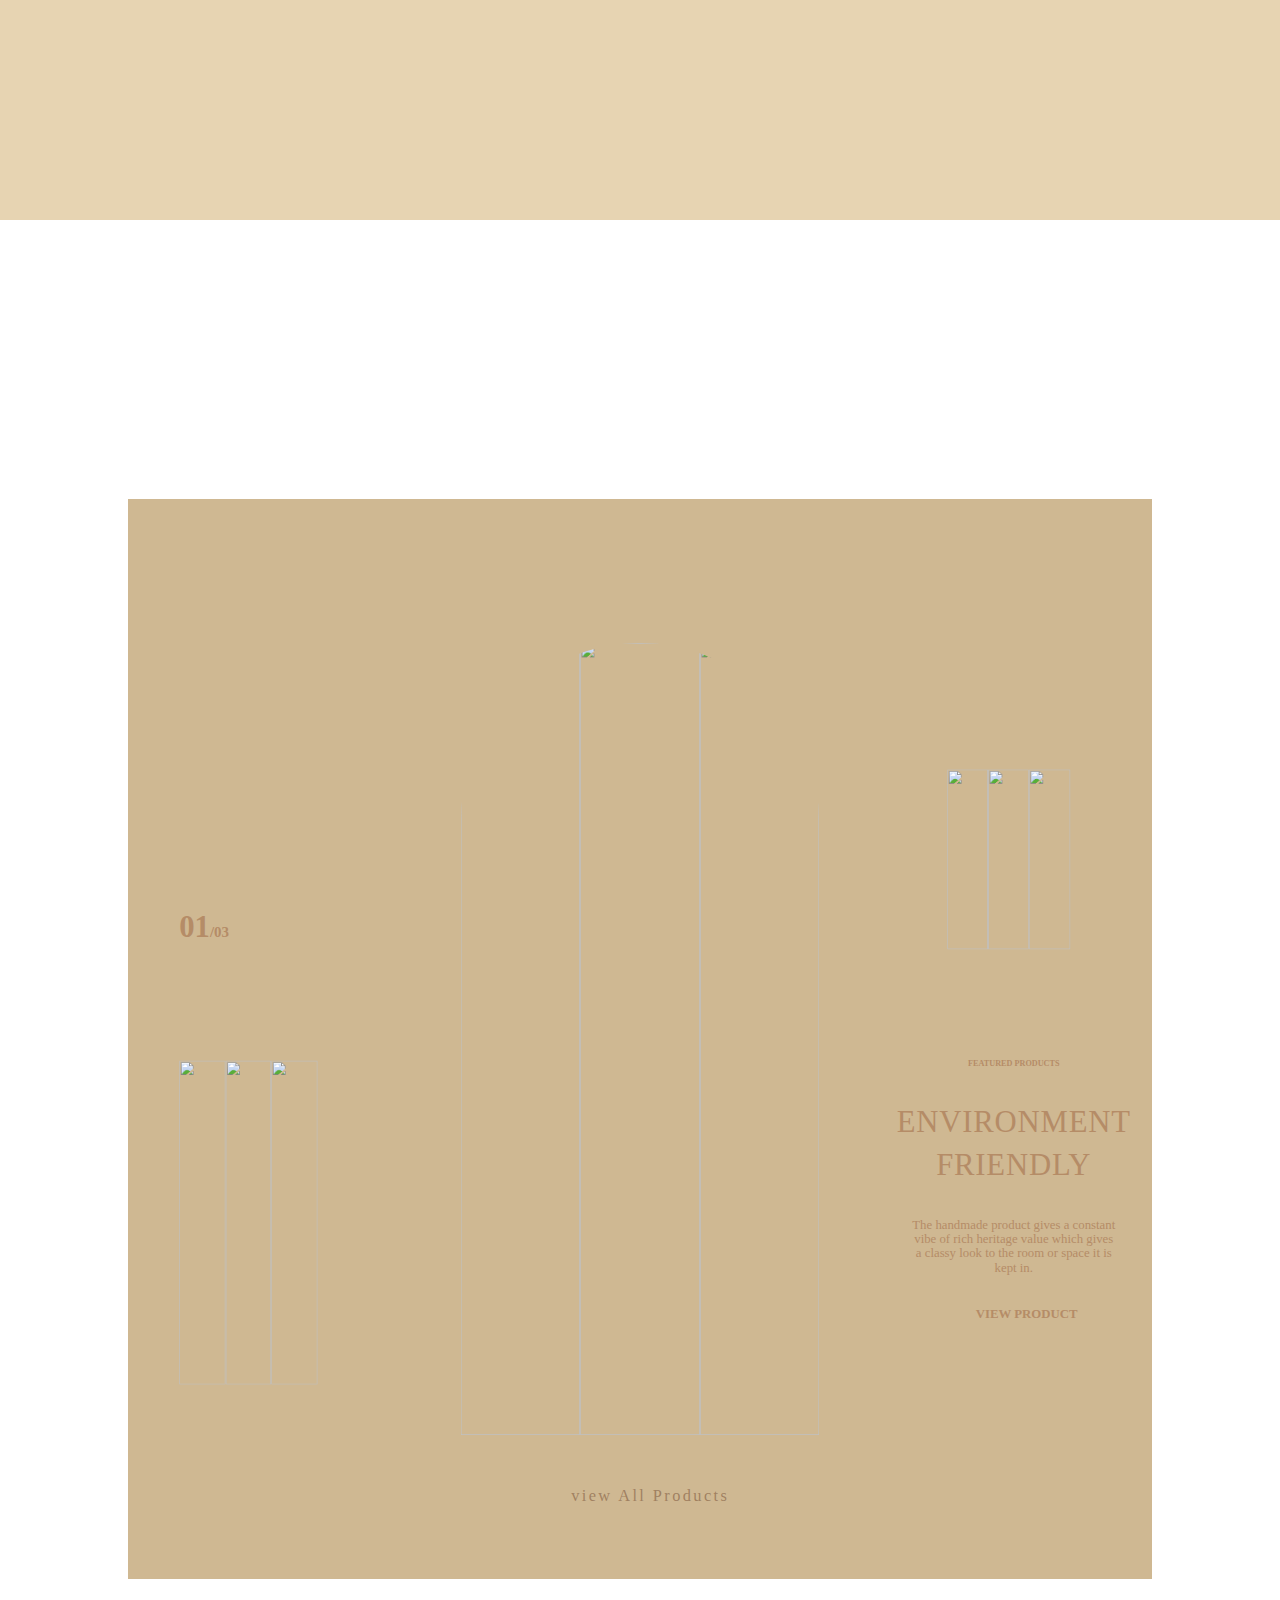
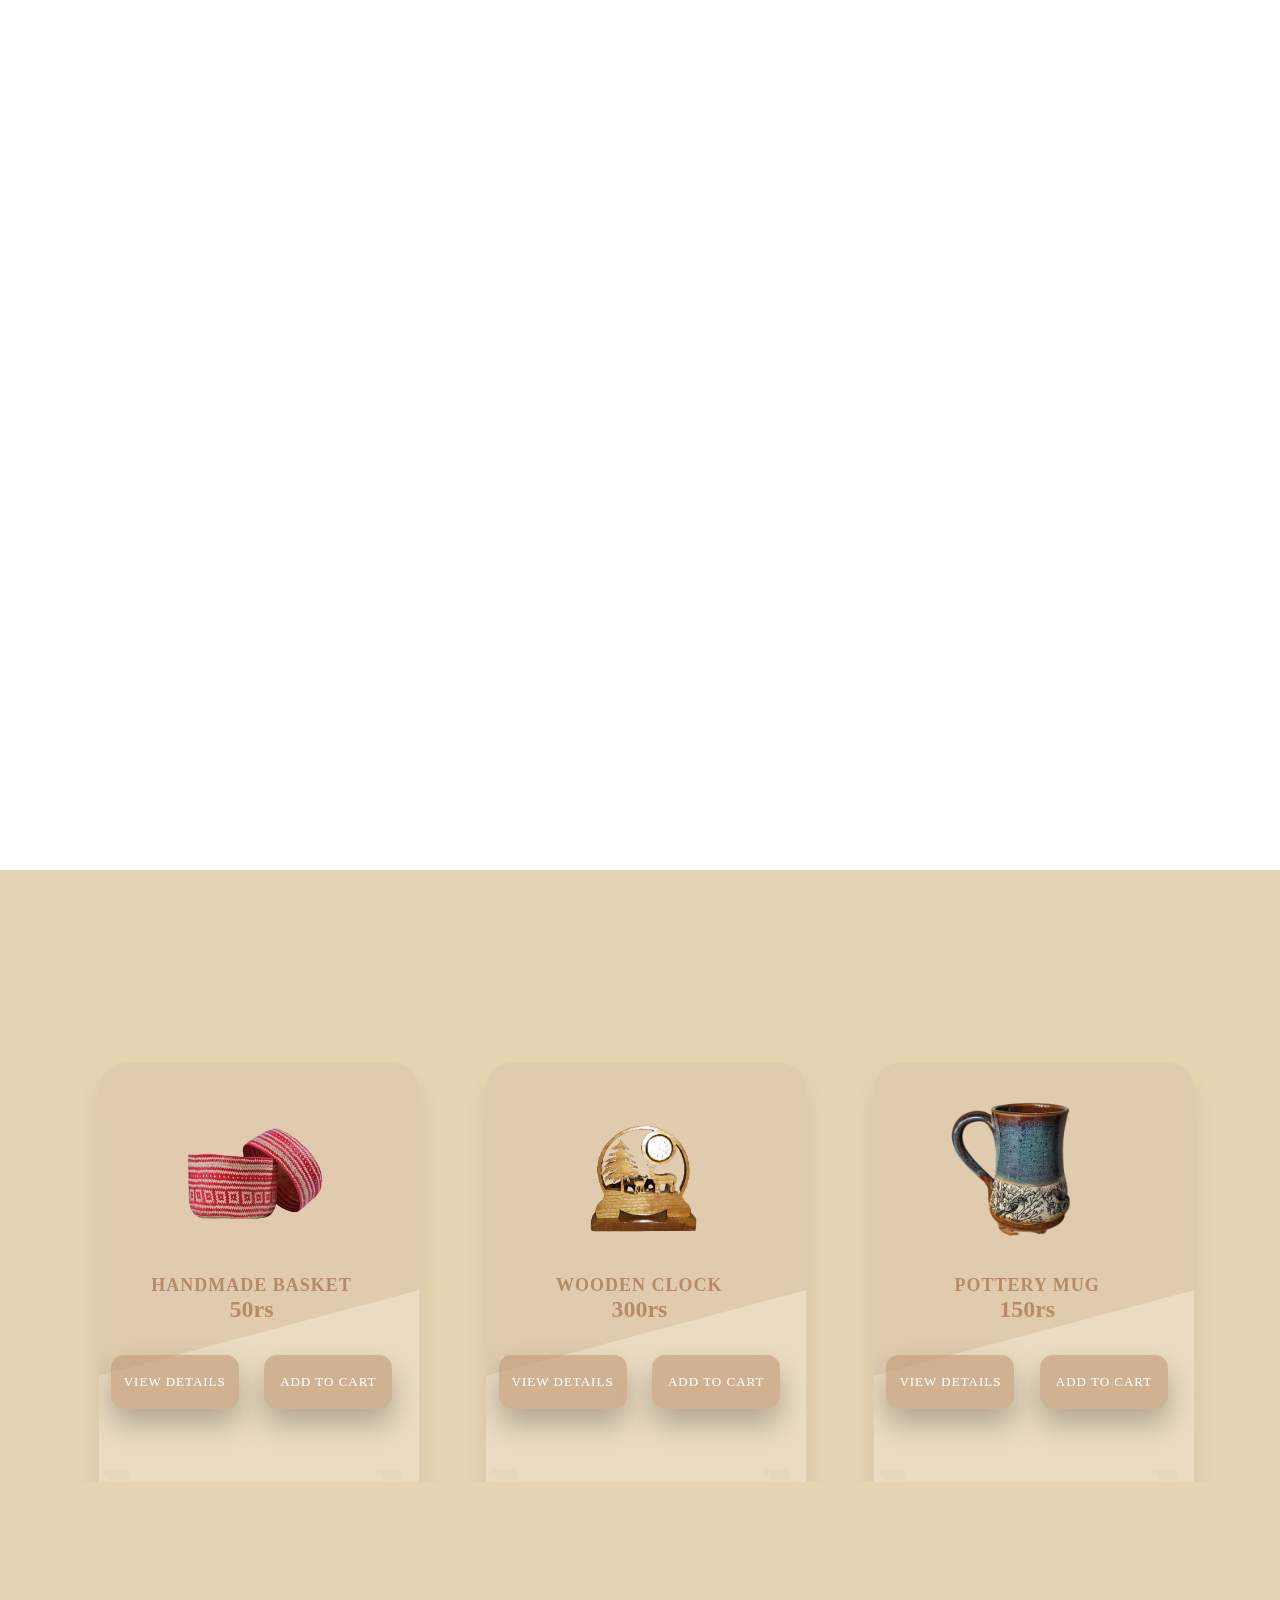
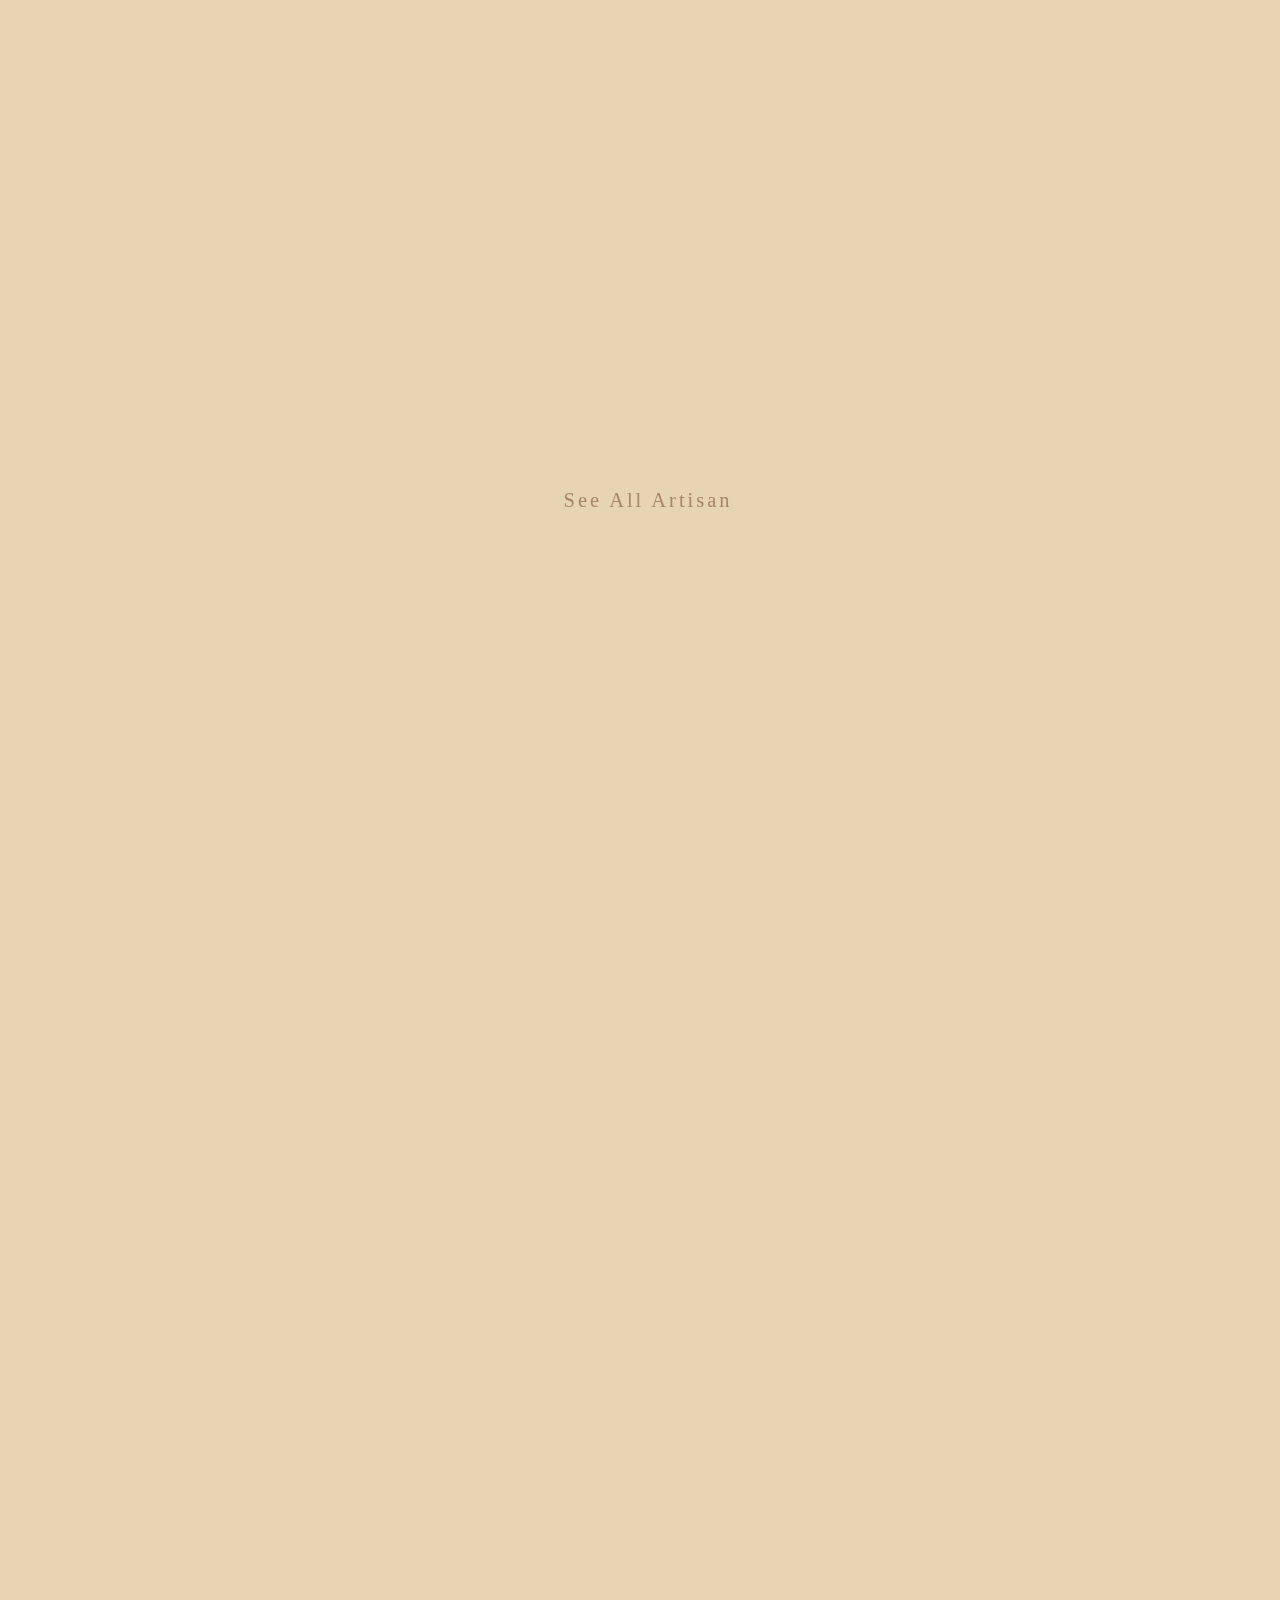
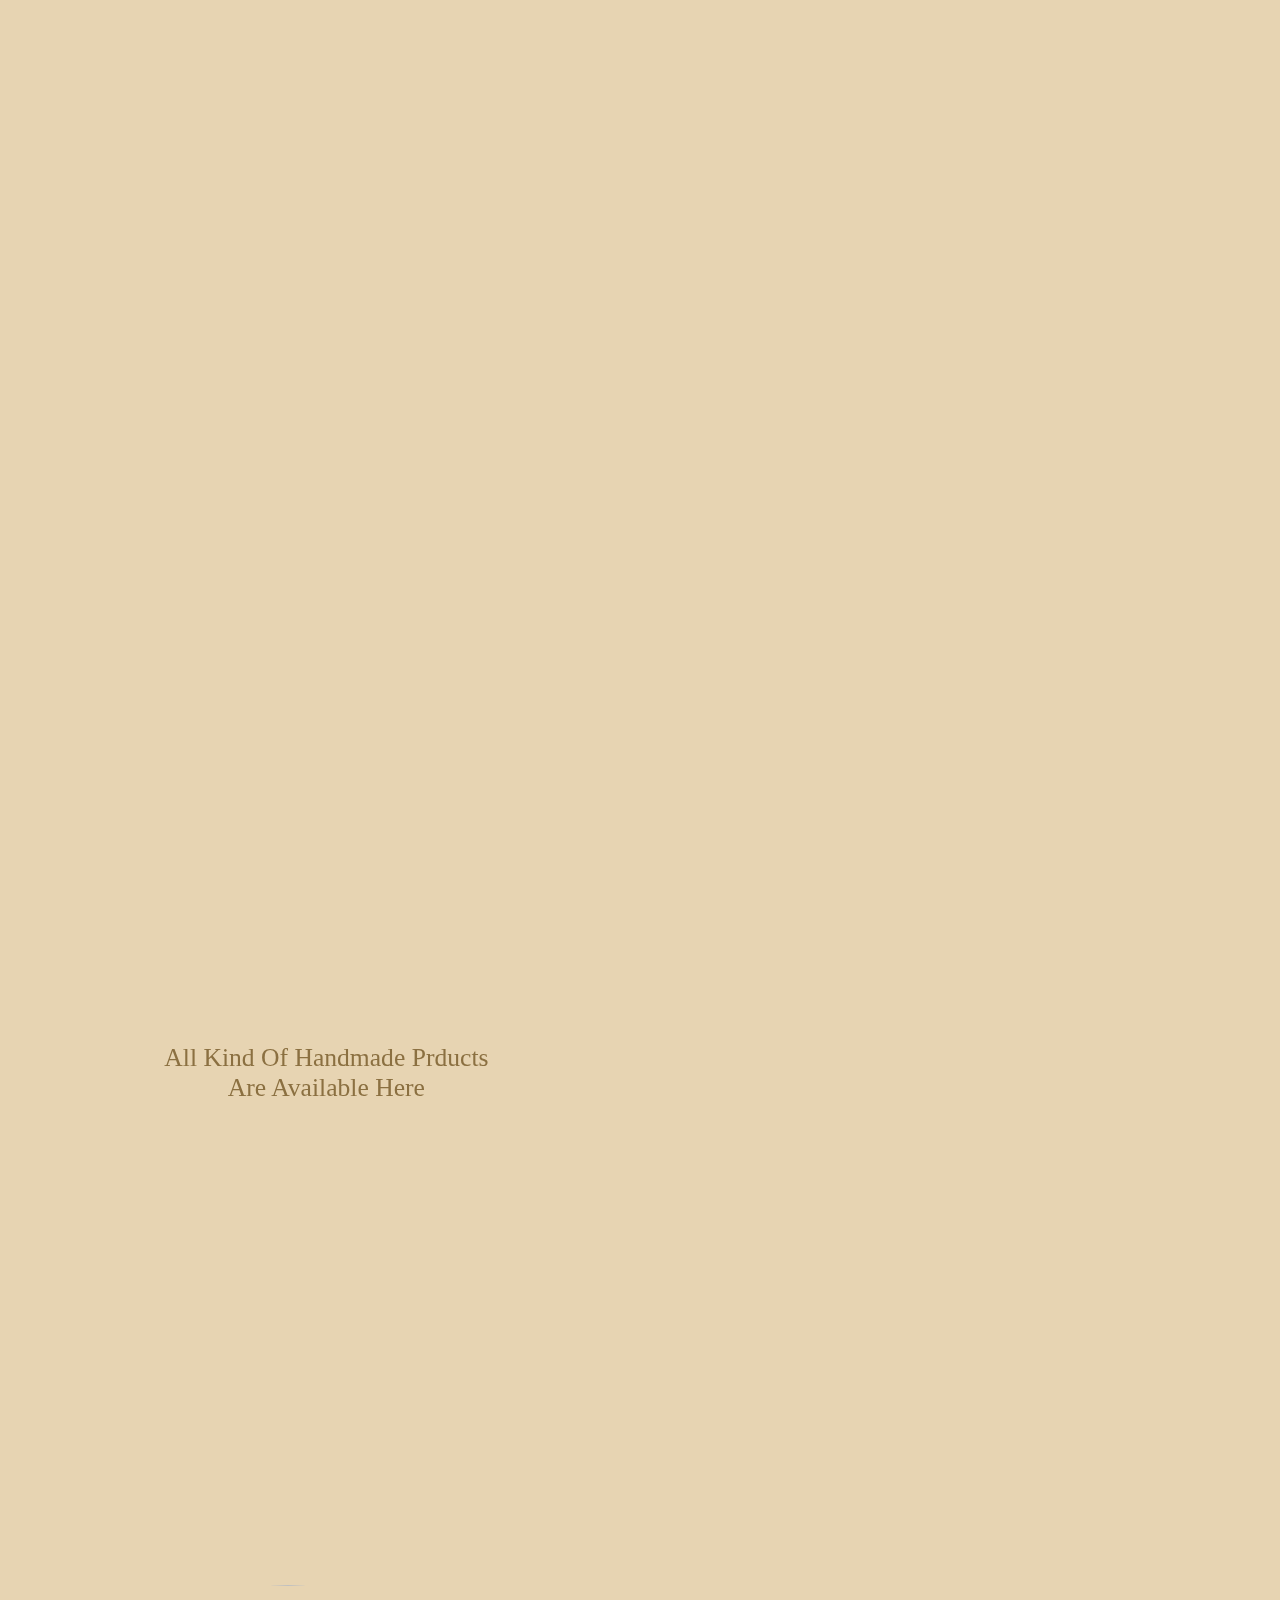
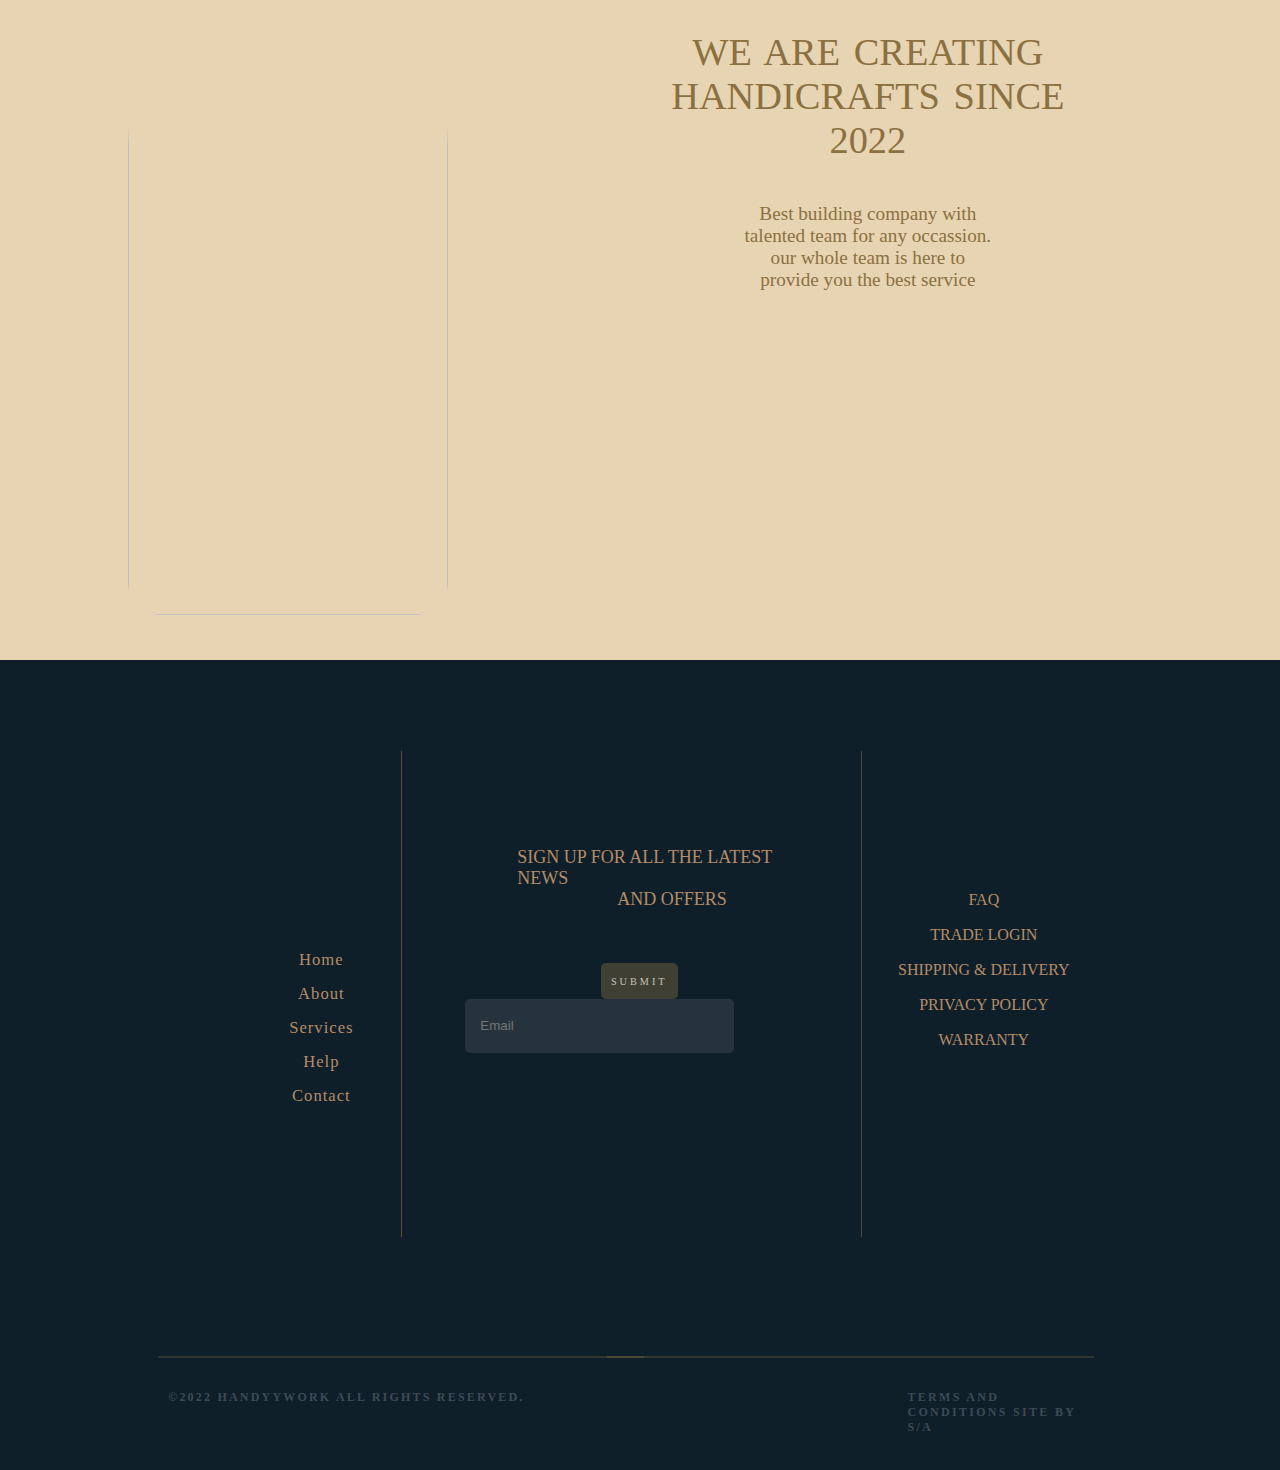
==== commit aa293da2: "Update index.html" ====
--- a/index.html
+++ b/index.html
@@ -6,7 +6,7 @@
     <meta name="viewport" content="width=device-width, initial-scale=1.0">
     <title>Document</title>
     <link rel="stylesheet" href="style2.css">
-     <link rel="stylesheet" href="style2.css">
+     <link rel="stylesheet" href="style3.css">
     <link href="https://cdn.jsdelivr.net/npm/remixicon@2.2.0/fonts/remixicon.css" rel="stylesheet">
 </head>
 <body>
--- a/style2.css
+++ b/style2.css
@@ -24,11 +24,6 @@
     width: 100%;
     height: 100%;
     background-color: transparent;
-    scroll-behavior: auto;
-    --vh: 6.57px;
-    touch-action: pan-x;
-    overscroll-behavior: none;
-    scroll-behavior: auto;
     overflow-x: hidden;
 }
 
@@ -111,7 +106,6 @@
     font-weight: 200;
     word-spacing: -2vw;
     color: #b58c67;
-    /* animation: name duration timing-function delay iteration-count direction fill-mode; */
    
 }
 .heading1 h1 span::before{
@@ -119,7 +113,6 @@
     content: "the hexois";
     animation-name: text_animation;
     animation-timing-function: cubic-bezier(0.19, 1, 0.22, 1);
-    /* animation-fill-mode: forwards; */
     animation-duration: 1s;
     animation-iteration-count: 5;
 }
@@ -305,6 +298,7 @@
     z-index: 9999;
     transition: 0.2s;
     right: -20%;
+    display: none;
 }
 
 .mobile-nav i{
@@ -950,7 +944,7 @@
     z-index: 10;
     overflow: hidden;
     scroll-behavior: smooth;
-    margin-top: 430vh;
+    margin-top: 530vh;
 }
 
 .products{
@@ -1938,407 +1932,4 @@
 
 
 
-/* responsive  */
-
-
-@media(max-width: 1200px){
-
-    .m-icon{
-        display: flex;
-        font-size: 5vw;
-    }
-    .nav{
-        display: none;
-    }
-
-    #m_img{
-        height: 79vh;
-        top: 37vh;
-        width: 100%;
-    }
-    .main{
-        min-width: 100%;
-       overflow-x: hidden;
-    }
-    #smcircle{
-        display: none;
-    }
-    .nav .m-icon{
-        display:flex;
-        opacity: 1;
-    }
-    .mobile-nav{
-        right: 0%;
-        width: 100%;
-        display: none;
-        transition: 0.5s;
-    }
-    .mobile-nav i{
-        font-size: 12vw;
-    }
-    .mobile-nav ul li{
-    margin-block: 12vw;
-    top: -23vw;
-    }
-    .mobile-nav ul li a{
-        font-size: 10vw;
-    }
-    .page1{
-        height: 88vh;
-    }
-    .rotate-img{
-        translate: none;
-    rotate: none;
-    scale: none;
-    transform: translate3d(0px, 0px, 0px) rotate(351.908deg);
-    width: 58vw;
-    top: 94%;
-    left: -10%;
-    }
-    .page1 .page1-img1{
-        width: 65vw;
-        height: 48vh;
-        top: 30vw;
-        left: 14vw;
-    }
-    .page1 .page1-img2{
-        width: 65vw;
-        height: 48vh;
-        top: 30vw;
-         left: 26vw;
-    }
-    .page1 .circle-img{
-        top: 106vw;
-    width: 34vw;
-    left: 16vw;
-    }
-
-    .text1{
-        top: 110vw;
-    position: absolute;
-    /* background: red; */
-    width: 100vw;
-    height: 92vh;
-    display: flex;
-    align-items: center;
-    justify-content: center;
-    }
-
-    .text1 h1{
-        top: -64vw;
-    left: 51vw;
-    font-size: 26vw;
-    }
-
-    .page2{
-        top: 85vh;
-        height: 300vh;
-        width: 103%;
-    }
-
-    .text2{
-        /* background: red; */
-        width: 74vw;
-        height: 34vh;
-    }
-    .text2 p{
-        left: 4vw;
-    line-height: 8vw;
-    font-size: 9vw;
-    }
-    .text2 p span{
-        left: 5vw;
-        position: relative;
-        top: 4vw;
-    }
-    .text2 img{
-        top: 22%;
-    left: 26%;
-    width: 16vh;
-    }
-
-    .text3 p{
-        opacity: 1;
-    bottom: 59.9984%;
-    /* background: red; */
-    width: 100vw;
-    left: -26%;
-    height: 32vh;
-    top: 26%;
-    font-size: 5vw;
-    line-height: 3vh;
-    }
-    .page2 .h5-1{
-        font-size: 7vw;
-    width: 66vw;
-    }
-
-    .images{
-        display: flex;
-    flex-direction: column;
-    /* background: red; */
-    }
-    .images .img{
-        width: 88vw;
-    margin-block: 7vw;
-    }
-
-    .page3{
-        translate: none;
-    rotate: none;
-    scale: none;
-    transform: translate(0px, 0px);
-    opacity: 1;
-    top: 338vh;
-    /* background: red; */
-    z-index: 99;
-    }
-
-    .page3-img-1{
-        top: 32%;
-    width: 71vw;
-    height: 49vh;
-    border-top-left-radius: 42vw;
-    border-top-right-radius: 42vw;
-    }
-    .page3-img-2{
-        top: 48.9996%;
-    width: 31vw;
-    height: 24vh;
-    }
-
-    .page3-img-3{
-        top: 4%;
-    width: 31vw;
-    left: 67vw;
-    height: 16vh;
-    }
-    .page3 .text4{
-        top: 24.6746%;
-    /* background: red; */
-    width: 61vw;
-    height: 45vh;
-    }
-
-    .page3 .text4 h6{
-        font-size: 6vw;
-    }
-    .page3 .text4 h2{
-        font-size: 8vw;
-    line-height: 4vh;
-    top: 8%;
-    }
-    .page3 .text4 p{
-        width: 58vw;
-    height: 28vh;
-    position: relative;
-    font-size: 5.5vw;
-    margin-top: -17%;
-    }
-
-    .page4{
-        top: -58vh;
-        height: 289vh;
-        z-index: 999;
-    }
-
-    .products{
-        /* background: red; */
-        margin-top: -240%;
-    }
-
-    .card{
-        height: 42vh;
-        width: 72vw;
-        margin-block: 2vh;
-    }
-    .card .imgbox{
-        width: 67vw;
-    /* background: red; */
-    height: 22vh;
-    top: -1vh;
-    }
-
-    .card .imgbox img{
-        width: 35vw;
-    }
-
-
-    .contentbox{
-        /* background: red; */
-    width: 73vw;
-    height: 24vh;
-    top: 40%;
-    }
-
-    .contentbox h3{
-    font-size: 6vw;
-    width: 105%;
-    }
-
-    .contentbox .price{
-        margin-top: 6%;
-    font-size: 9vw;
-    }
-
-    .btns{
-        width: 64vw;
-        /* background: red; */
-        margin-top:  -6%;
-    }
-
-    .btns .btn{
-        width: 45vw;
-    }
-     
-    .page5{
-        z-index: 999999999;
-        /* background-color: blue; */
-        top: 749vh;
-        height: 300vh;
-        overflow-x: hidden;
-    }
-
-    .upper-page5{
-        /* background: red; */
-        height: 100vh;
-    }
-
-    .upper-page5 .top-div{
-        top: -1px;
-    display: flex;
-    flex-direction: column;
-    height: 109vh;
-    /* background: red; */
-    }
-    .pin-spacer{
-        display: none;
-    }
-
-    .page5-img1{
-        z-index: 999;
-        width: 92vw;
-        height: 60vh;
-        margin-top: 169%;
-        left: 3%;
-    }
-    .h5-2{
-        font-size: 6vw;
-        top: 97%;
-    }
-
-    .top-div .artist1{
-        width: 82vw;
-    height: 46vh;
-    left: 33%;
-    position: absolute;
-    margin-left: 7%;
-    margin-top: 16%;
-    }
-
-    .top-div .artists{
-       display: none;
-    }
-
-    .top-div .artists .artist{
-        width: 91vw;
-        height: 23vh;
-        margin-block: 2vh;
-        border-radius: inherit;
-    }
-
-
-    .artican{
-        top: 11%;
-    }
-    .page7{
-        top: 47%;
-    z-index: 999;
-    }
-
-    .div7{
-        width: 79vw;
-    height: 45vh;
-    top: 19px;
-    border-top-left-radius: 45vw;
-    border-top-right-radius: 45vw;
-    }
-    .text7{
-        top: 46vh;
-        /* background: green; */
-        width: 98vw;
-        left: 1%;
-        height: 23vh;
-    }
-     .text7 h1{
-        font-size: 6vw;
-    width: 68vw;
-     }
-
-     .text7 p{
-        top: 73%;
-    font-size: 5vw;
-    width: 100%;
-     }
-
-     .footer{
-       
-     }
-     .footer_left{
-        width: 60vw;
-    /* background: red; */
-    top: 4%;
-    display: flex;
-    flex-direction: column;
-    align-items: center;
-    justify-content: center;
-    height: 25vh;
-    left: 18%;
-     }
-     .footer_left ul{
-        position: absolute;
-    left: -24%;
-    top: 5%;
-     }
-
-     .footer_left ul li a{
-        font-size: 9vw;
-     }
-     .footer_center{
-        display: none;
-     }
-
-     .footer_right{
-        /* background: red; */
-    top: 29%;
-    left: 15%;
-    width: 98%;
-    left: 1%;
-     }
-
-     .footer_right a{
-        font-size: 7vw;
-     }
-     .footer_bottom{
-        top: 83%;
-     }
-
-     .footer_bottom .line2{
-        right: -20%;
-    position: absolute;
-     }
-
-     .footer_bottom .line2 h3{
-        top: 29%;
-    position: absolute;
-    color: white;
-    z-index: 25;
-     }
-
-    
-
-}
-
-@media(max-width: 820px){
-   
-}
+
--- a/style3.css
+++ b/style3.css
@@ -0,0 +1,2107 @@
+
+@media(max-width: 500px){
+
+    .m-icon{
+        display: flex;
+        font-size: 5vw;
+    }
+    .nav{
+        display: none;
+    }
+
+    #m_img{
+        height: 79vh;
+        top: 37vh;
+        width: 100%;
+    }
+    .main{
+        min-width: 100%; 
+    }
+    #smcircle{
+        /* display: none; */
+    }
+    .nav .m-icon{
+        display:flex;
+        opacity: 1;
+    }
+    .mobile-nav{
+        right: 0%;
+        width: 100%;
+        display: none;
+        transition: 0.5s;
+        top: 0;
+        height: 83vh;
+    }
+    .mobile-nav i{
+        font-size: 10vw;
+        top: 4%;
+        position: absolute;
+    }
+    .mobile-nav ul{
+        left: 23%;
+    }
+    .mobile-nav ul li{
+        margin-block: 5vw;
+        top: -11vw;
+    }
+    .mobile-nav ul li a{
+        font-size: 7vw;
+    }
+    .page1{
+        height: 88vh;
+    }
+    .rotate-img{
+        translate: none;
+    rotate: none;
+    scale: none;
+    transform: translate3d(0px, 0px, 0px) rotate(351.908deg);
+    width: 58vw;
+    top: 94%;
+    left: -10%;
+    }
+    .page1 .page1-img1{
+        width: 65vw;
+        height: 48vh;
+        top: 30vw;
+        left: 14vw;
+    }
+    .page1 .page1-img2{
+        width: 65vw;
+        height: 48vh;
+        top: 30vw;
+         left: 26vw;
+    }
+    .page1 .circle-img{
+        top: 106vw;
+    width: 34vw;
+    left: 16vw;
+    }
+
+    .text1{
+        top: 110vw;
+    position: absolute;
+   
+    width: 100vw;
+    height: 92vh;
+    display: flex;
+    align-items: center;
+    justify-content: center;
+    }
+
+    .text1 h1{
+        top: -80vw;
+    left: 51vw;
+    font-size: 26vw;
+    }
+
+    .page2{
+        top: 85vh;
+        height: 300vh;
+        width: 100%;
+    }
+
+    .text2{
+      
+        width: 74vw;
+        height: 34vh;
+    }
+    .text2 p{
+        left: 4vw;
+    line-height: 8vw;
+    font-size: 9vw;
+    }
+    .text2 p span{
+        left: 5vw;
+        position: relative;
+        top: 4vw;
+    }
+    .text2 img{
+        top: 22%;
+    left: 26%;
+    width: 16vh;
+    }
+
+    .text3 p{
+        opacity: 1;
+    bottom: 59.9984%;
+    width: 95vw;
+    left: -23%;
+    height: 32vh;
+    top: 26%;
+    font-size: 5vw;
+    line-height: 3vh;
+    }
+    .page2 .h5-1{
+        font-size: 7vw;
+    width: 66vw;
+    }
+
+    .images{
+        display: flex;
+    flex-direction: column;
+    
+    }
+    .images .img{
+        width: 88vw;
+    margin-block: 7vw;
+    }
+
+    .page3{
+        translate: none;
+    rotate: none;
+    scale: none;
+    transform: translate(0px, 0px);
+    opacity: 1;
+    top: 338vh;
+    width: 100%;
+    left: 0px;
+    z-index: 99;
+    }
+
+    .page3-img-1{
+        top: 32%;
+    width: 71vw;
+    height: 49vh;
+    border-top-left-radius: 42vw;
+    border-top-right-radius: 42vw;
+    }
+    .page3-img-2{
+        top: 48.9996%;
+    width: 31vw;
+    height: 24vh;
+    }
+
+    .page3-img-3{
+        top: 4%;
+    width: 31vw;
+    left: 67vw;
+    height: 16vh;
+    }
+    .page3 .text4{
+        top: 24.6746%;
+   
+    width: 61vw;
+    height: 45vh;
+    }
+
+    .page3 .text4 h6{
+        font-size: 3vw;
+    }
+    .page3 .text4 h2{
+        font-size: 6vw;
+    line-height: 4vh;
+    top: 8%;
+    }
+    .page3 .text4 p{
+        width: 58vw;
+    height: 28vh;
+    position: relative;
+    font-size: 5.5vw;
+    margin-top: -17%;
+    }
+
+    .page4{
+        top: -58vh;
+        height: 289vh;
+        z-index: 999;
+        width: 100%;
+    }
+
+    .products{
+      
+        margin-top: -92%;
+    }
+
+    .card{
+        height: 42vh;
+        width: 72vw;
+        margin-block: 2vh;
+    }
+    .card .imgbox{
+        width: 67vw;
+    
+    height: 22vh;
+    top: -1vh;
+    }
+
+    .card .imgbox img{
+        width: 35vw;
+    }
+
+
+    .contentbox{
+       
+    width: 73vw;
+    height: 24vh;
+    top: 40%;
+    }
+
+    .contentbox h3{
+    font-size: 6vw;
+    width: 105%;
+    }
+
+    .contentbox .price{
+        margin-top: 6%;
+    font-size: 9vw;
+    }
+
+    .btns{
+        width: 64vw;
+        margin-top:  -6%;
+    }
+
+    .btns .btn{
+        width: 45vw;
+    }
+     
+    .page5{
+        z-index: 999999999;
+        top: 749vh;
+        height: 300vh;
+        overflow-x: hidden;
+    }
+
+    .upper-page5{
+       
+        height: 100vh;
+    }
+
+    .upper-page5 .top-div{
+        top: -1px;
+    display: flex;
+    flex-direction: column;
+    height: 109vh;
+   
+    }
+    .pin-spacer{
+        display: none;
+    }
+
+    .page5-img1{
+        z-index: 999;
+        width: 92vw;
+        height: 60vh;
+        margin-top: 169%;
+        left: 3%;
+    }
+    .h5-2{
+        font-size: 6vw;
+        top: 97%;
+    }
+
+    .top-div .artist1{
+        width: 82vw;
+    height: 46vh;
+    left: 33%;
+    position: absolute;
+    margin-left: 7%;
+    margin-top: 16%;
+    }
+
+    .top-div .artists{
+       display: none;
+    }
+
+    .top-div .artists .artist{
+        width: 91vw;
+        height: 23vh;
+        margin-block: 2vh;
+        border-radius: inherit;
+    }
+
+
+    .artican{
+        top: 11%;
+    }
+    .page7{
+        top: 47%;
+    z-index: 999;
+    }
+
+    .div7{
+        width: 79vw;
+    height: 45vh;
+    top: 11px;
+    border-top-left-radius: 45vw;
+    border-top-right-radius: 45vw;
+    }
+    .text7{
+        
+        top: 43vh;
+        width: 98vw;
+        left: 1%;
+        height: 23vh;
+    }
+     .text7 h1{
+        font-size: 6vw;
+    width: 68vw;
+     }
+
+     .text7 p{
+        top: 88%;
+        font-size: 3vw;
+        width: 96%;
+     }
+
+     .footer{
+       
+     }
+     .footer_left{
+        width: 60vw;
+   
+    top: 4%;
+    display: flex;
+    flex-direction: column;
+    align-items: center;
+    justify-content: center;
+    height: 25vh;
+    left: 18%;
+     }
+     .footer_left ul{
+        position: absolute;
+    left: -24%;
+    top: 5%;
+     }
+
+     .footer_left ul li a{
+        font-size: 9vw;
+     }
+     .footer_center{
+        display: none;
+     }
+
+     .footer_right{
+       
+    top: 29%;
+    left: 15%;
+    width: 98%;
+    left: 1%;
+     }
+
+     .footer_right a{
+        font-size: 7vw;
+     }
+     .footer_bottom{
+        top: 83%;
+     }
+
+     .footer_bottom .line2{
+        right: -20%;
+    position: absolute;
+     }
+
+     .footer_bottom .line2 h3{
+        top: 29%;
+    position: absolute;
+    color: white;
+    z-index: 25;
+     }
+
+    
+
+}
+
+
+@media(width: 540px){
+
+    .m-icon{
+        display: flex;
+        font-size: 5vw;
+    }
+    .nav{
+        display: none;
+    }
+
+    #m_img{
+        height: 79vh;
+        top: 37vh;
+        width: 100%;
+    }
+    .main{
+        min-width: 100%; 
+    }
+    #smcircle{
+        /* display: none; */
+    }
+    .nav .m-icon{
+        display:flex;
+        opacity: 1;
+    }
+    .mobile-nav{
+        right: 0%;
+        width: 100%;
+        display: none;
+        transition: 0.5s;
+        top: 0;
+        height: 83vh;
+    }
+    .mobile-nav i{
+        font-size: 10vw;
+        top: 4%;
+        position: absolute;
+    }
+    .mobile-nav ul{
+        left: 23%;
+    }
+    .mobile-nav ul li{
+        margin-block: 5vw;
+        top: -11vw;
+    }
+    .mobile-nav ul li a{
+        font-size: 7vw;
+    }
+    .page1{
+        height: 88vh;
+    }
+    .rotate-img{
+        translate: none;
+    rotate: none;
+    scale: none;
+    transform: translate3d(0px, 0px, 0px) rotate(351.908deg);
+    width: 58vw;
+    top: 94%;
+    left: -10%;
+    }
+    .page1 .page1-img1{
+        width: 65vw;
+        height: 48vh;
+        top: 30vw;
+        left: 14vw;
+    }
+    .page1 .page1-img2{
+        width: 65vw;
+        height: 48vh;
+        top: 30vw;
+         left: 26vw;
+    }
+    .page1 .circle-img{
+        top: 106vw;
+    width: 34vw;
+    left: 16vw;
+    }
+
+    .text1{
+        top: 110vw;
+    position: absolute;
+   
+    width: 100vw;
+    height: 92vh;
+    display: flex;
+    align-items: center;
+    justify-content: center;
+    }
+
+    .text1 h1{
+        top: -93vw;
+    left: 51vw;
+    font-size: 26vw;
+    }
+
+    .page2{
+        top: 85vh;
+        height: 300vh;
+        width: 100%;
+    }
+
+    .text2{
+      
+        width: 74vw;
+        height: 34vh;
+    }
+    .text2 p{
+        left: 10vw;
+        line-height: 8vw;
+        font-size: 9vw;
+        display: block;
+    }
+    .text2 p span{
+        left: 5vw;
+        position: relative;
+        top: 4vw;
+    }
+    .text2 img{
+        top: 22%;
+    left: 26%;
+    width: 16vh;
+    }
+
+    .text3 p{
+        opacity: 1;
+    bottom: 59.9984%;
+    width: 95vw;
+    left: -23%;
+    height: 32vh;
+    top: 26%;
+    font-size: 5vw;
+    line-height: 5vh;
+    }
+    .page2 .h5-1{
+        font-size: 7vw;
+    width: 66vw;
+    }
+
+    .images{
+        display: flex;
+    flex-direction: column;
+    
+    }
+    .images .img{
+        width: 72vw;
+    margin-block: 7vw;
+    }
+
+    .page3{
+        translate: none;
+    rotate: none;
+    scale: none;
+    transform: translate(0px, 0px);
+    opacity: 1;
+    top: 338vh;
+    width: 100%;
+    left: 0px;
+    z-index: 99;
+    }
+
+    .page3-img-1{
+        top: 32%;
+    width: 71vw;
+    height: 49vh;
+    border-top-left-radius: 42vw;
+    border-top-right-radius: 42vw;
+    }
+    .page3-img-2{
+        top: 48.9996%;
+    width: 31vw;
+    height: 24vh;
+    }
+
+    .page3-img-3{
+        top: 4%;
+    width: 31vw;
+    left: 67vw;
+    height: 16vh;
+    }
+    .page3 .text4{
+        top: 24.6746%;
+   
+    width: 61vw;
+    height: 45vh;
+    }
+
+    .page3 .text4 h6{
+        font-size: 6vw;
+    }
+    .page3 .text4 h2{
+        font-size: 8vw;
+    line-height: 4vh;
+    top: 8%;
+    }
+    .page3 .text4 p{
+        width: 58vw;
+    height: 28vh;
+    position: relative;
+    font-size: 4.5vw;
+    margin-top: -11%;
+    }
+
+    .page4{
+        top: -58vh;
+        height: 289vh;
+        z-index: 999;
+        width: 100%;
+    }
+
+    .products{
+      
+        margin-top: -92%;
+    }
+
+    .card{
+        height: 42vh;
+        width: 72vw;
+        margin-block: 2vh;
+    }
+    .card .imgbox{
+        width: 67vw;
+    
+    height: 22vh;
+    top: -1vh;
+    }
+
+    .card .imgbox img{
+        width: 35vw;
+    }
+
+
+    .contentbox{
+       
+    width: 73vw;
+    height: 24vh;
+    top: 40%;
+    }
+
+    .contentbox h3{
+    font-size: 6vw;
+    width: 105%;
+    }
+
+    .contentbox .price{
+        margin-top: 6%;
+    font-size: 9vw;
+    }
+
+    .btns{
+        width: 64vw;
+        margin-top:  -6%;
+    }
+
+    .btns .btn{
+        width: 45vw;
+    }
+     
+    .page5{
+        z-index: 999999999;
+        top: 749vh;
+        height: 300vh;
+        overflow-x: hidden;
+    }
+
+    .upper-page5{
+       
+        height: 100vh;
+    }
+
+    .upper-page5 .top-div{
+        top: -1px;
+    display: flex;
+    flex-direction: column;
+    height: 109vh;
+   
+    }
+    .pin-spacer{
+        display: none;
+    }
+
+    .page5-img1{
+        z-index: 999;
+        width: 92vw;
+        height: 60vh;
+        margin-top: 169%;
+        left: 3%;
+    }
+    .h5-2{
+        font-size: 6vw;
+        top: 97%;
+    }
+
+    .top-div .artist1{
+        width: 82vw;
+    height: 46vh;
+    left: 33%;
+    position: absolute;
+    margin-left: 7%;
+    margin-top: 16%;
+    }
+
+    .top-div .artists{
+       display: none;
+    }
+
+    .top-div .artists .artist{
+        width: 91vw;
+        height: 23vh;
+        margin-block: 2vh;
+        border-radius: inherit;
+    }
+
+
+    .artican{
+        top: 11%;
+    }
+    .page7{
+        top: 47%;
+    z-index: 999;
+    }
+
+    .div7{
+        width: 79vw;
+    height: 45vh;
+    top: 11px;
+    border-top-left-radius: 45vw;
+    border-top-right-radius: 45vw;
+    }
+    .text7{
+        
+        top: 43vh;
+        width: 98vw;
+        left: 1%;
+        height: 23vh;
+    }
+     .text7 h1{
+        font-size: 6vw;
+    width: 68vw;
+     }
+
+     .text7 p{
+        top: 83%;
+        font-size: 4vw;
+        width: 96%;
+     }
+
+     .footer{
+       
+     }
+     .footer_left{
+        width: 60vw;
+   
+    top: 4%;
+    display: flex;
+    flex-direction: column;
+    align-items: center;
+    justify-content: center;
+    height: 25vh;
+    left: 18%;
+     }
+     .footer_left ul{
+        position: absolute;
+        left: 10%;
+        top: 5%;
+     }
+     .footer_left ul li{
+        margin-block: 1vh;
+     }
+     .footer_right h3 a {
+        font-size: 3vw;
+        margin-block: 3vh;
+     }
+
+     .footer_left ul li a{
+        font-size: 2vw;
+     }
+     .footer_center{
+        display: none;
+     }
+
+     .footer_right{
+       
+    top: 29%;
+    left: 15%;
+    width: 98%;
+    left: 1%;
+     }
+
+     .footer_right a{
+        font-size: 7vw;
+     }
+     .footer_bottom{
+        top: 83%;
+        left: 45%;
+    
+     }
+
+     .footer_bottom .line2{
+        right: -20%;
+    position: absolute;
+     }
+
+     .footer_bottom .line2 h3{
+        top: 29%;
+        position: absolute;
+        color: white;
+        z-index: 25;
+        left: -90%;
+        font-size: 2vw;
+     }
+
+     .footer_bottom .line1 h3{
+        font-size: 2vw;
+    font-family: gilroy;
+    color: #3D4B54;
+    padding: 33px 10px;
+    font-weight: bold;
+    text-transform: uppercase;
+    letter-spacing: 2.2px;
+    text-decoration: none;
+     }
+
+    
+
+}
+
+
+
+@media(width: 820px){
+
+    .m-icon{
+        display: flex;
+        font-size: 5vw;
+    }
+    .nav{
+        display: none;
+    }
+
+    #m_img{
+        height: 79vh;
+        top: 37vh;
+        width: 100%;
+    }
+    .main{
+        min-width: 100%; 
+    }
+    #smcircle{
+        /* display: none; */
+    }
+    .nav .m-icon{
+        display:flex;
+        opacity: 1;
+    }
+    .mobile-nav{
+        right: 0%;
+        width: 100%;
+        display: none;
+        transition: 0.5s;
+        top: 0;
+        height: 83vh;
+    }
+    .mobile-nav i{
+        font-size: 10vw;
+        top: 4%;
+        position: absolute;
+    }
+    .mobile-nav ul{
+        left: 23%;
+    }
+    .mobile-nav ul li{
+        margin-block: 5vw;
+        top: -11vw;
+    }
+    .mobile-nav ul li a{
+        font-size: 7vw;
+    }
+    .page1{
+        height: 88vh;
+    }
+    .rotate-img{
+        translate: none;
+    rotate: none;
+    scale: none;
+    transform: translate3d(0px, 0px, 0px) rotate(351.908deg);
+    width: 58vw;
+    top: 94%;
+    left: -10%;
+    }
+    .page1 .page1-img1{
+        width: 65vw;
+        height: 48vh;
+        top: 30vw;
+        left: 14vw;
+    }
+    .page1 .page1-img2{
+        width: 65vw;
+        height: 48vh;
+        top: 30vw;
+         left: 26vw;
+    }
+    .page1 .circle-img{
+        top: 106vw;
+    width: 34vw;
+    left: 16vw;
+    }
+
+    .text1{
+        top: 110vw;
+    position: absolute;
+   
+    width: 100vw;
+    height: 92vh;
+    display: flex;
+    align-items: center;
+    justify-content: center;
+    }
+
+    .text1 h1{
+        top: -93vw;
+    left: 51vw;
+    font-size: 26vw;
+    }
+
+    .page2{
+        top: 85vh;
+        height: 300vh;
+        width: 100%;
+    }
+
+    .text2{
+      
+        width: 74vw;
+        height: 34vh;
+    }
+    .text2 p{
+        left: 10vw;
+        line-height: 8vw;
+        font-size: 9vw;
+        display: block;
+    }
+    .text2 p span{
+        left: 5vw;
+        position: relative;
+        top: 4vw;
+    }
+    .text2 img{
+        top: 22%;
+    left: 26%;
+    width: 16vh;
+    }
+
+    .text3 p{
+        opacity: 1;
+    bottom: 59.9984%;
+    width: 95vw;
+    left: -23%;
+    height: 32vh;
+    top: 26%;
+    font-size: 5vw;
+    line-height: 5vh;
+    }
+    .page2 .h5-1{
+        font-size: 7vw;
+    width: 66vw;
+    }
+
+    .images{
+        display: flex;
+    flex-direction: column;
+    
+    }
+    .images .img{
+        width: 72vw;
+    margin-block: 7vw;
+    }
+
+    .page3{
+        translate: none;
+    rotate: none;
+    scale: none;
+    transform: translate(0px, 0px);
+    opacity: 1;
+    top: 338vh;
+    width: 100%;
+    left: 0px;
+    z-index: 99;
+    }
+
+    .page3-img-1{
+        top: 32%;
+    width: 71vw;
+    height: 49vh;
+    border-top-left-radius: 42vw;
+    border-top-right-radius: 42vw;
+    }
+    .page3-img-2{
+        top: 48.9996%;
+    width: 31vw;
+    height: 24vh;
+    }
+
+    .page3-img-3{
+        top: 4%;
+    width: 31vw;
+    left: 67vw;
+    height: 16vh;
+    }
+    .page3 .text4{
+        top: 24.6746%;
+   
+    width: 61vw;
+    height: 45vh;
+    }
+
+    .page3 .text4 h6{
+        font-size: 6vw;
+    }
+    .page3 .text4 h2{
+        font-size: 8vw;
+    line-height: 4vh;
+    top: 8%;
+    }
+    .page3 .text4 p{
+        width: 58vw;
+    height: 28vh;
+    position: relative;
+    font-size: 4.5vw;
+    margin-top: -11%;
+    }
+
+    .page4{
+        top: -58vh;
+        height: 289vh;
+        z-index: 999;
+        width: 100%;
+    }
+
+    .products{
+      
+        margin-top: -92%;
+    }
+
+    .card{
+        height: 42vh;
+        width: 72vw;
+        margin-block: 2vh;
+    }
+    .card .imgbox{
+        width: 67vw;
+    
+    height: 22vh;
+    top: -1vh;
+    }
+
+    .card .imgbox img{
+        width: 35vw;
+    }
+
+
+    .contentbox{
+       
+    width: 73vw;
+    height: 24vh;
+    top: 40%;
+    }
+
+    .contentbox h3{
+    font-size: 6vw;
+    width: 105%;
+    }
+
+    .contentbox .price{
+        margin-top: 6%;
+    font-size: 9vw;
+    }
+
+    .btns{
+        width: 64vw;
+        margin-top:  -6%;
+    }
+
+    .btns .btn{
+        width: 45vw;
+    }
+     
+    .page5{
+        z-index: 999999999;
+        top: 749vh;
+        height: 300vh;
+        overflow-x: hidden;
+    }
+
+    .upper-page5{
+       
+        height: 100vh;
+    }
+
+    .upper-page5 .top-div{
+        top: -1px;
+    display: flex;
+    flex-direction: column;
+    height: 109vh;
+   
+    }
+    .pin-spacer{
+        display: none;
+    }
+
+    .page5-img1{
+        z-index: 999;
+        width: 92vw;
+        height: 60vh;
+        margin-top: 169%;
+        left: 3%;
+    }
+    .h5-2{
+        font-size: 6vw;
+        top: 97%;
+    }
+
+    .top-div .artist1{
+        width: 82vw;
+    height: 46vh;
+    left: 33%;
+    position: absolute;
+    margin-left: 7%;
+    margin-top: 16%;
+    }
+
+    .top-div .artists{
+       display: none;
+    }
+
+    .top-div .artists .artist{
+        width: 91vw;
+        height: 23vh;
+        margin-block: 2vh;
+        border-radius: inherit;
+    }
+
+
+    .artican{
+        top: 11%;
+    }
+    .page7{
+        top: 47%;
+    z-index: 999;
+    }
+
+    .div7{
+        width: 79vw;
+    height: 45vh;
+    top: 11px;
+    border-top-left-radius: 45vw;
+    border-top-right-radius: 45vw;
+    }
+    .text7{
+        
+        top: 43vh;
+        width: 98vw;
+        left: 1%;
+        height: 23vh;
+    }
+     .text7 h1{
+        font-size: 6vw;
+    width: 68vw;
+     }
+
+     .text7 p{
+        top: 83%;
+        font-size: 4vw;
+        width: 96%;
+     }
+
+     .footer{
+       
+     }
+     .footer_left{
+        width: 60vw;
+   
+    top: 4%;
+    display: flex;
+    flex-direction: column;
+    align-items: center;
+    justify-content: center;
+    height: 25vh;
+    left: 18%;
+     }
+     .footer_left ul{
+        position: absolute;
+        left: 15%;
+        top: 5%;
+     }
+     .footer_left ul li{
+        margin-block: 2vh;
+     }
+     .footer_right h3 a {
+        font-size: 4vw;
+        margin-block: 3vh;
+     }
+
+     .footer_left ul li a{
+        font-size: 4vw;
+     }
+     .footer_center{
+        display: none;
+     }
+
+     .footer_right{
+       
+    top: 29%;
+    left: 15%;
+    width: 98%;
+    left: 1%;
+     }
+
+     .footer_right a{
+        font-size: 7vw;
+     }
+     .footer_bottom{
+        top: 83%;
+     }
+
+     .footer_bottom .line2{
+        right: -20%;
+    position: absolute;
+     }
+
+     .footer_bottom .line2 h3{
+        top: 29%;
+        position: absolute;
+        color: white;
+        z-index: 25;
+        left: -81%;
+        font-size: 3vw;
+     }
+
+     .footer_bottom .line1 h3{
+        font-size: 3vw;
+    font-family: gilroy;
+    color: #3D4B54;
+    padding: 33px 10px;
+    font-weight: bold;
+    text-transform: uppercase;
+    letter-spacing: 2.2px;
+    text-decoration: none;
+     }
+
+    
+
+}
+
+
+@media(width: 768px){
+
+    .m-icon{
+        display: flex;
+        font-size: 5vw;
+    }
+    .nav{
+        display: none;
+    }
+
+    #m_img{
+        height: 79vh;
+        top: 37vh;
+        width: 100%;
+    }
+    .main{
+        min-width: 100%; 
+    }
+    #smcircle{
+        /* display: none; */
+    }
+    .nav .m-icon{
+        display:flex;
+        opacity: 1;
+    }
+    .mobile-nav{
+        right: 0%;
+        width: 100%;
+        display: none;
+        transition: 0.5s;
+        top: 0;
+        height: 83vh;
+    }
+    .mobile-nav i{
+        font-size: 10vw;
+        top: 4%;
+        position: absolute;
+    }
+    .mobile-nav ul{
+        left: 23%;
+    }
+    .mobile-nav ul li{
+        margin-block: 5vw;
+        top: -11vw;
+    }
+    .mobile-nav ul li a{
+        font-size: 7vw;
+    }
+    .page1{
+        height: 88vh;
+    }
+    .rotate-img{
+        translate: none;
+    rotate: none;
+    scale: none;
+    transform: translate3d(0px, 0px, 0px) rotate(351.908deg);
+    width: 58vw;
+    top: 94%;
+    left: -10%;
+    }
+    .page1 .page1-img1{
+        width: 65vw;
+        height: 48vh;
+        top: 30vw;
+        left: 14vw;
+    }
+    .page1 .page1-img2{
+        width: 65vw;
+        height: 48vh;
+        top: 30vw;
+         left: 26vw;
+    }
+    .page1 .circle-img{
+        top: 106vw;
+    width: 34vw;
+    left: 16vw;
+    }
+
+    .text1{
+        top: 110vw;
+    position: absolute;
+   
+    width: 100vw;
+    height: 92vh;
+    display: flex;
+    align-items: center;
+    justify-content: center;
+    }
+
+    .text1 h1{
+        top: -93vw;
+    left: 51vw;
+    font-size: 26vw;
+    }
+
+    .page2{
+        top: 85vh;
+        height: 300vh;
+        width: 100%;
+    }
+
+    .text2{
+      
+        width: 74vw;
+        height: 34vh;
+    }
+    .text2 p{
+        left: 10vw;
+        line-height: 8vw;
+        font-size: 9vw;
+        display: block;
+    }
+    .text2 p span{
+        left: 5vw;
+        position: relative;
+        top: 4vw;
+    }
+    .text2 img{
+        top: 22%;
+    left: 26%;
+    width: 16vh;
+    }
+
+    .text3 p{
+        opacity: 1;
+    bottom: 59.9984%;
+    width: 95vw;
+    left: -23%;
+    height: 32vh;
+    top: 26%;
+    font-size: 5vw;
+    line-height: 5vh;
+    }
+    .page2 .h5-1{
+        font-size: 7vw;
+    width: 66vw;
+    }
+
+    .images{
+        display: flex;
+    flex-direction: column;
+    
+    }
+    .images .img{
+        width: 72vw;
+    margin-block: 7vw;
+    }
+
+    .page3{
+        translate: none;
+    rotate: none;
+    scale: none;
+    transform: translate(0px, 0px);
+    opacity: 1;
+    top: 338vh;
+    width: 100%;
+    left: 0px;
+    z-index: 99;
+    }
+
+    .page3-img-1{
+        top: 32%;
+    width: 71vw;
+    height: 49vh;
+    border-top-left-radius: 42vw;
+    border-top-right-radius: 42vw;
+    }
+    .page3-img-2{
+        top: 48.9996%;
+    width: 31vw;
+    height: 24vh;
+    }
+
+    .page3-img-3{
+        top: 4%;
+    width: 31vw;
+    left: 67vw;
+    height: 16vh;
+    }
+    .page3 .text4{
+        top: 24.6746%;
+   
+    width: 61vw;
+    height: 45vh;
+    }
+
+    .page3 .text4 h6{
+        font-size: 6vw;
+    }
+    .page3 .text4 h2{
+        font-size: 8vw;
+    line-height: 4vh;
+    top: 8%;
+    }
+    .page3 .text4 p{
+        width: 58vw;
+    height: 28vh;
+    position: relative;
+    font-size: 4.5vw;
+    margin-top: -11%;
+    }
+
+    .page4{
+        top: -58vh;
+        height: 289vh;
+        z-index: 999;
+        width: 100%;
+    }
+
+    .products{
+      
+        margin-top: -92%;
+    }
+
+    .card{
+        height: 42vh;
+        width: 72vw;
+        margin-block: 2vh;
+    }
+    .card .imgbox{
+        width: 67vw;
+    
+    height: 22vh;
+    top: -1vh;
+    }
+
+    .card .imgbox img{
+        width: 35vw;
+    }
+
+
+    .contentbox{
+       
+    width: 73vw;
+    height: 24vh;
+    top: 40%;
+    }
+
+    .contentbox h3{
+    font-size: 6vw;
+    width: 105%;
+    }
+
+    .contentbox .price{
+        margin-top: 6%;
+    font-size: 9vw;
+    }
+
+    .btns{
+        width: 64vw;
+        margin-top:  -6%;
+    }
+
+    .btns .btn{
+        width: 45vw;
+    }
+     
+    .page5{
+        z-index: 999999999;
+        top: 749vh;
+        height: 300vh;
+        overflow-x: hidden;
+    }
+
+    .upper-page5{
+       
+        height: 100vh;
+    }
+
+    .upper-page5 .top-div{
+        top: -1px;
+    display: flex;
+    flex-direction: column;
+    height: 109vh;
+   
+    }
+    .pin-spacer{
+        display: none;
+    }
+
+    .page5-img1{
+        z-index: 999;
+        width: 92vw;
+        height: 60vh;
+        margin-top: 169%;
+        left: 3%;
+    }
+    .h5-2{
+        font-size: 6vw;
+        top: 97%;
+    }
+
+    .top-div .artist1{
+        width: 82vw;
+    height: 46vh;
+    left: 33%;
+    position: absolute;
+    margin-left: 7%;
+    margin-top: 16%;
+    }
+
+    .top-div .artists{
+       display: none;
+    }
+
+    .top-div .artists .artist{
+        width: 91vw;
+        height: 23vh;
+        margin-block: 2vh;
+        border-radius: inherit;
+    }
+
+
+    .artican{
+        top: 11%;
+    }
+    .page7{
+        top: 47%;
+    z-index: 999;
+    }
+
+    .div7{
+        width: 79vw;
+    height: 45vh;
+    top: 11px;
+    border-top-left-radius: 45vw;
+    border-top-right-radius: 45vw;
+    }
+    .text7{
+        
+        top: 43vh;
+        width: 98vw;
+        left: 1%;
+        height: 23vh;
+    }
+     .text7 h1{
+        font-size: 6vw;
+    width: 68vw;
+     }
+
+     .text7 p{
+        top: 84%;
+        font-size: 3vw;
+        width: 96%;
+     }
+
+     .footer{
+       
+     }
+     .footer_left{
+        width: 60vw;
+   
+    top: 4%;
+    display: flex;
+    flex-direction: column;
+    align-items: center;
+    justify-content: center;
+    height: 25vh;
+    left: 18%;
+     }
+     .footer_left ul{
+        position: absolute;
+        left: 15%;
+        top: 5%;
+     }
+     .footer_left ul li{
+        margin-block: 2vh;
+     }
+     .footer_right h3 a {
+        font-size: 4vw;
+        margin-block: 3vh;
+     }
+
+     .footer_left ul li a{
+        font-size: 4vw;
+     }
+     .footer_center{
+        display: none;
+     }
+
+     .footer_right{
+       
+    top: 29%;
+    left: 15%;
+    width: 98%;
+    left: 1%;
+     }
+
+     .footer_right a{
+        font-size: 7vw;
+     }
+     .footer_bottom{
+        top: 83%;
+     }
+
+     .footer_bottom .line2{
+        right: -20%;
+    position: absolute;
+     }
+
+     .footer_bottom .line2 h3{
+        top: 29%;
+        position: absolute;
+        color: white;
+        z-index: 25;
+        left: -81%;
+        font-size: 3vw;
+     }
+
+     .footer_bottom .line1 h3{
+        font-size: 3vw;
+    font-family: gilroy;
+    color: #3D4B54;
+    padding: 33px 10px;
+    font-weight: bold;
+    text-transform: uppercase;
+    letter-spacing: 2.2px;
+    text-decoration: none;
+     }
+
+    
+
+}
+
+
+@media(width: 912px){
+
+    .m-icon{
+        display: flex;
+        font-size: 5vw;
+    }
+    .nav{
+        display: none;
+    }
+
+    #m_img{
+        height: 79vh;
+        top: 37vh;
+        width: 100%;
+    }
+    .main{
+        min-width: 100%; 
+    }
+    #smcircle{
+        /* display: none; */
+    }
+    .nav .m-icon{
+        display:flex;
+        opacity: 1;
+    }
+    .mobile-nav{
+        right: 0%;
+        width: 100%;
+        display: none;
+        transition: 0.5s;
+        top: 0;
+        height: 83vh;
+    }
+    .mobile-nav i{
+        font-size: 10vw;
+        top: 4%;
+        position: absolute;
+    }
+    .mobile-nav ul{
+        left: 23%;
+    }
+    .mobile-nav ul li{
+        margin-block: 5vw;
+        top: -11vw;
+    }
+    .mobile-nav ul li a{
+        font-size: 7vw;
+    }
+    .page1{
+        height: 88vh;
+    }
+    .rotate-img{
+        translate: none;
+    rotate: none;
+    scale: none;
+    transform: translate3d(0px, 0px, 0px) rotate(351.908deg);
+    width: 58vw;
+    top: 94%;
+    left: -10%;
+    }
+    .page1 .page1-img1{
+        width: 65vw;
+        height: 48vh;
+        top: 30vw;
+        left: 14vw;
+    }
+    .page1 .page1-img2{
+        width: 65vw;
+        height: 48vh;
+        top: 30vw;
+         left: 26vw;
+    }
+    .page1 .circle-img{
+        top: 106vw;
+    width: 34vw;
+    left: 16vw;
+    }
+
+    .text1{
+        top: 110vw;
+    position: absolute;
+   
+    width: 100vw;
+    height: 92vh;
+    display: flex;
+    align-items: center;
+    justify-content: center;
+    }
+
+    .text1 h1{
+        top: -93vw;
+    left: 51vw;
+    font-size: 26vw;
+    }
+
+    .page2{
+        top: 85vh;
+        height: 300vh;
+        width: 100%;
+    }
+
+    .text2{
+      
+        width: 74vw;
+        height: 34vh;
+    }
+    .text2 p{
+        left: 10vw;
+        line-height: 8vw;
+        font-size: 9vw;
+        display: block;
+    }
+    .text2 p span{
+        left: 5vw;
+        position: relative;
+        top: 4vw;
+    }
+    .text2 img{
+        top: 22%;
+    left: 26%;
+    width: 16vh;
+    }
+
+    .text3 p{
+        opacity: 1;
+    bottom: 59.9984%;
+    width: 95vw;
+    left: -23%;
+    height: 32vh;
+    top: 26%;
+    font-size: 5vw;
+    line-height: 5vh;
+    }
+    .page2 .h5-1{
+        font-size: 7vw;
+    width: 66vw;
+    }
+
+    .images{
+        display: flex;
+    flex-direction: column;
+    
+    }
+    .images .img{
+        width: 72vw;
+    margin-block: 7vw;
+    }
+
+    .page3{
+        translate: none;
+    rotate: none;
+    scale: none;
+    transform: translate(0px, 0px);
+    opacity: 1;
+    top: 338vh;
+    width: 100%;
+    left: 0px;
+    z-index: 99;
+    }
+
+    .page3-img-1{
+        top: 32%;
+    width: 71vw;
+    height: 49vh;
+    border-top-left-radius: 42vw;
+    border-top-right-radius: 42vw;
+    }
+    .page3-img-2{
+        top: 48.9996%;
+    width: 31vw;
+    height: 24vh;
+    }
+
+    .page3-img-3{
+        top: 4%;
+    width: 31vw;
+    left: 67vw;
+    height: 16vh;
+    }
+    .page3 .text4{
+        top: 24.6746%;
+   
+    width: 61vw;
+    height: 45vh;
+    }
+
+    .page3 .text4 h6{
+        font-size: 6vw;
+    }
+    .page3 .text4 h2{
+        font-size: 8vw;
+    line-height: 4vh;
+    top: 8%;
+    }
+    .page3 .text4 p{
+        width: 58vw;
+    height: 28vh;
+    position: relative;
+    font-size: 4.5vw;
+    margin-top: -11%;
+    }
+
+    .page4{
+        top: -58vh;
+        height: 289vh;
+        z-index: 999;
+        width: 100%;
+    }
+
+    .products{
+      
+        margin-top: -92%;
+    }
+
+    .card{
+        height: 42vh;
+        width: 72vw;
+        margin-block: 2vh;
+    }
+    .card .imgbox{
+        width: 67vw;
+    
+    height: 22vh;
+    top: -1vh;
+    }
+
+    .card .imgbox img{
+        width: 35vw;
+    }
+
+
+    .contentbox{
+       
+    width: 73vw;
+    height: 24vh;
+    top: 40%;
+    }
+
+    .contentbox h3{
+    font-size: 6vw;
+    width: 105%;
+    }
+
+    .contentbox .price{
+        margin-top: 6%;
+    font-size: 9vw;
+    }
+
+    .btns{
+        width: 64vw;
+        margin-top:  -6%;
+    }
+
+    .btns .btn{
+        width: 45vw;
+    }
+     
+    .page5{
+        z-index: 999999999;
+        top: 749vh;
+        height: 300vh;
+        overflow-x: hidden;
+    }
+
+    .upper-page5{
+       
+        height: 100vh;
+    }
+
+    .upper-page5 .top-div{
+        top: -1px;
+    display: flex;
+    flex-direction: column;
+    height: 109vh;
+   
+    }
+    .pin-spacer{
+        display: none;
+    }
+
+    .page5-img1{
+        z-index: 999;
+        width: 92vw;
+        height: 60vh;
+        margin-top: 169%;
+        left: 3%;
+    }
+    .h5-2{
+        font-size: 6vw;
+        top: 97%;
+    }
+
+    .top-div .artist1{
+        width: 82vw;
+    height: 46vh;
+    left: 33%;
+    position: absolute;
+    margin-left: 7%;
+    margin-top: 16%;
+    }
+
+    .top-div .artists{
+       display: none;
+    }
+
+    .top-div .artists .artist{
+        width: 91vw;
+        height: 23vh;
+        margin-block: 2vh;
+        border-radius: inherit;
+    }
+
+
+    .artican{
+        top: 11%;
+    }
+    .page7{
+        top: 47%;
+    z-index: 999;
+    }
+
+    .div7{
+        width: 79vw;
+    height: 45vh;
+    top: 11px;
+    border-top-left-radius: 45vw;
+    border-top-right-radius: 45vw;
+    }
+    .text7{
+        
+        top: 43vh;
+        width: 98vw;
+        left: 1%;
+        height: 23vh;
+    }
+     .text7 h1{
+        font-size: 6vw;
+    width: 68vw;
+     }
+
+     .text7 p{
+        top: 84%;
+        font-size: 3vw;
+        width: 96%;
+     }
+
+     .footer{
+       
+     }
+     .footer_left{
+        width: 60vw;
+   
+    top: 4%;
+    display: flex;
+    flex-direction: column;
+    align-items: center;
+    justify-content: center;
+    height: 25vh;
+    left: 18%;
+     }
+     .footer_left ul{
+        position: absolute;
+        left: 15%;
+        top: 5%;
+     }
+     .footer_left ul li{
+        margin-block: 2vh;
+     }
+     .footer_right h3 a {
+        font-size: 4vw;
+        margin-block: 3vh;
+     }
+
+     .footer_left ul li a{
+        font-size: 4vw;
+     }
+     .footer_center{
+        display: none;
+     }
+
+     .footer_right{
+       
+    top: 29%;
+    left: 15%;
+    width: 98%;
+    left: 1%;
+     }
+
+     .footer_right a{
+        font-size: 7vw;
+     }
+     .footer_bottom{
+        top: 83%;
+     }
+
+     .footer_bottom .line2{
+        right: -20%;
+    position: absolute;
+     }
+
+     .footer_bottom .line2 h3{
+        top: 29%;
+        position: absolute;
+        color: white;
+        z-index: 25;
+        left: -81%;
+        font-size: 3vw;
+     }
+
+     .footer_bottom .line1 h3{
+        font-size: 3vw;
+    font-family: gilroy;
+    color: #3D4B54;
+    padding: 33px 10px;
+    font-weight: bold;
+    text-transform: uppercase;
+    letter-spacing: 2.2px;
+    text-decoration: none;
+     }
+
+    
+
+}
+
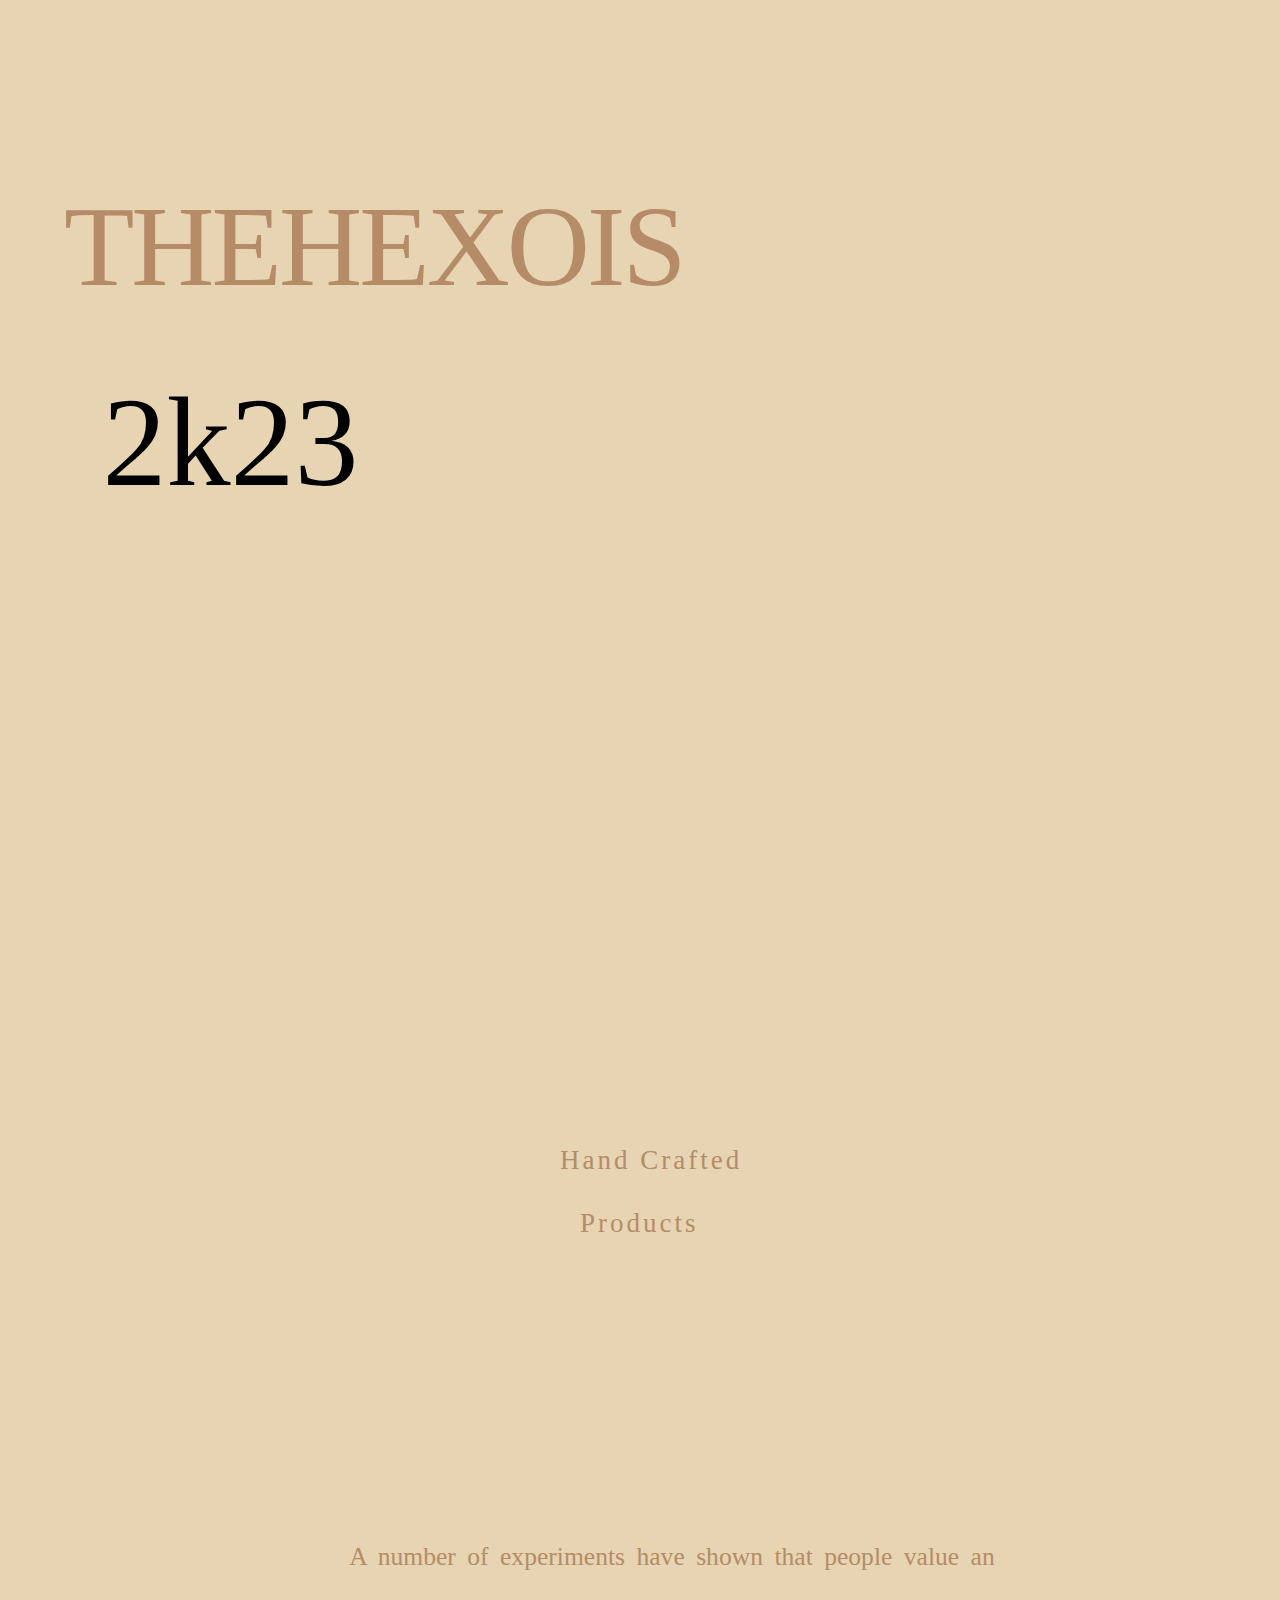
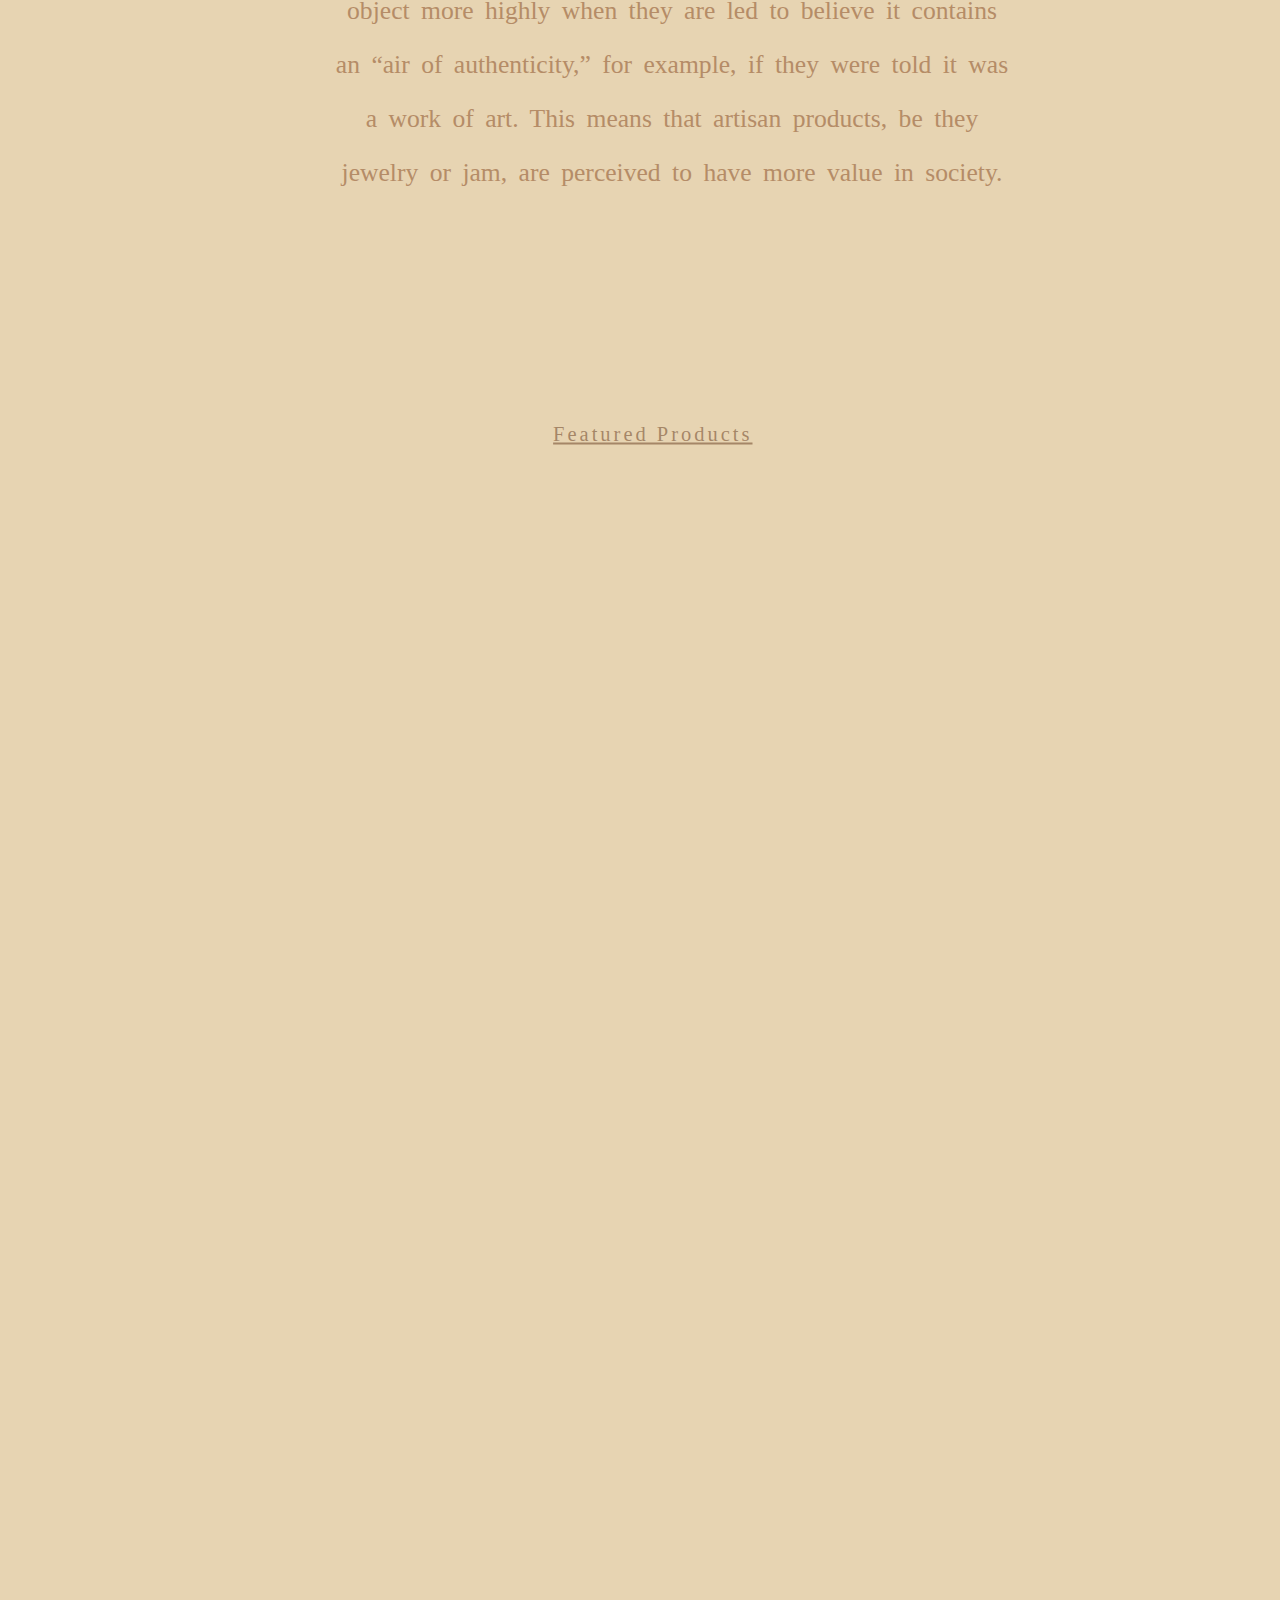
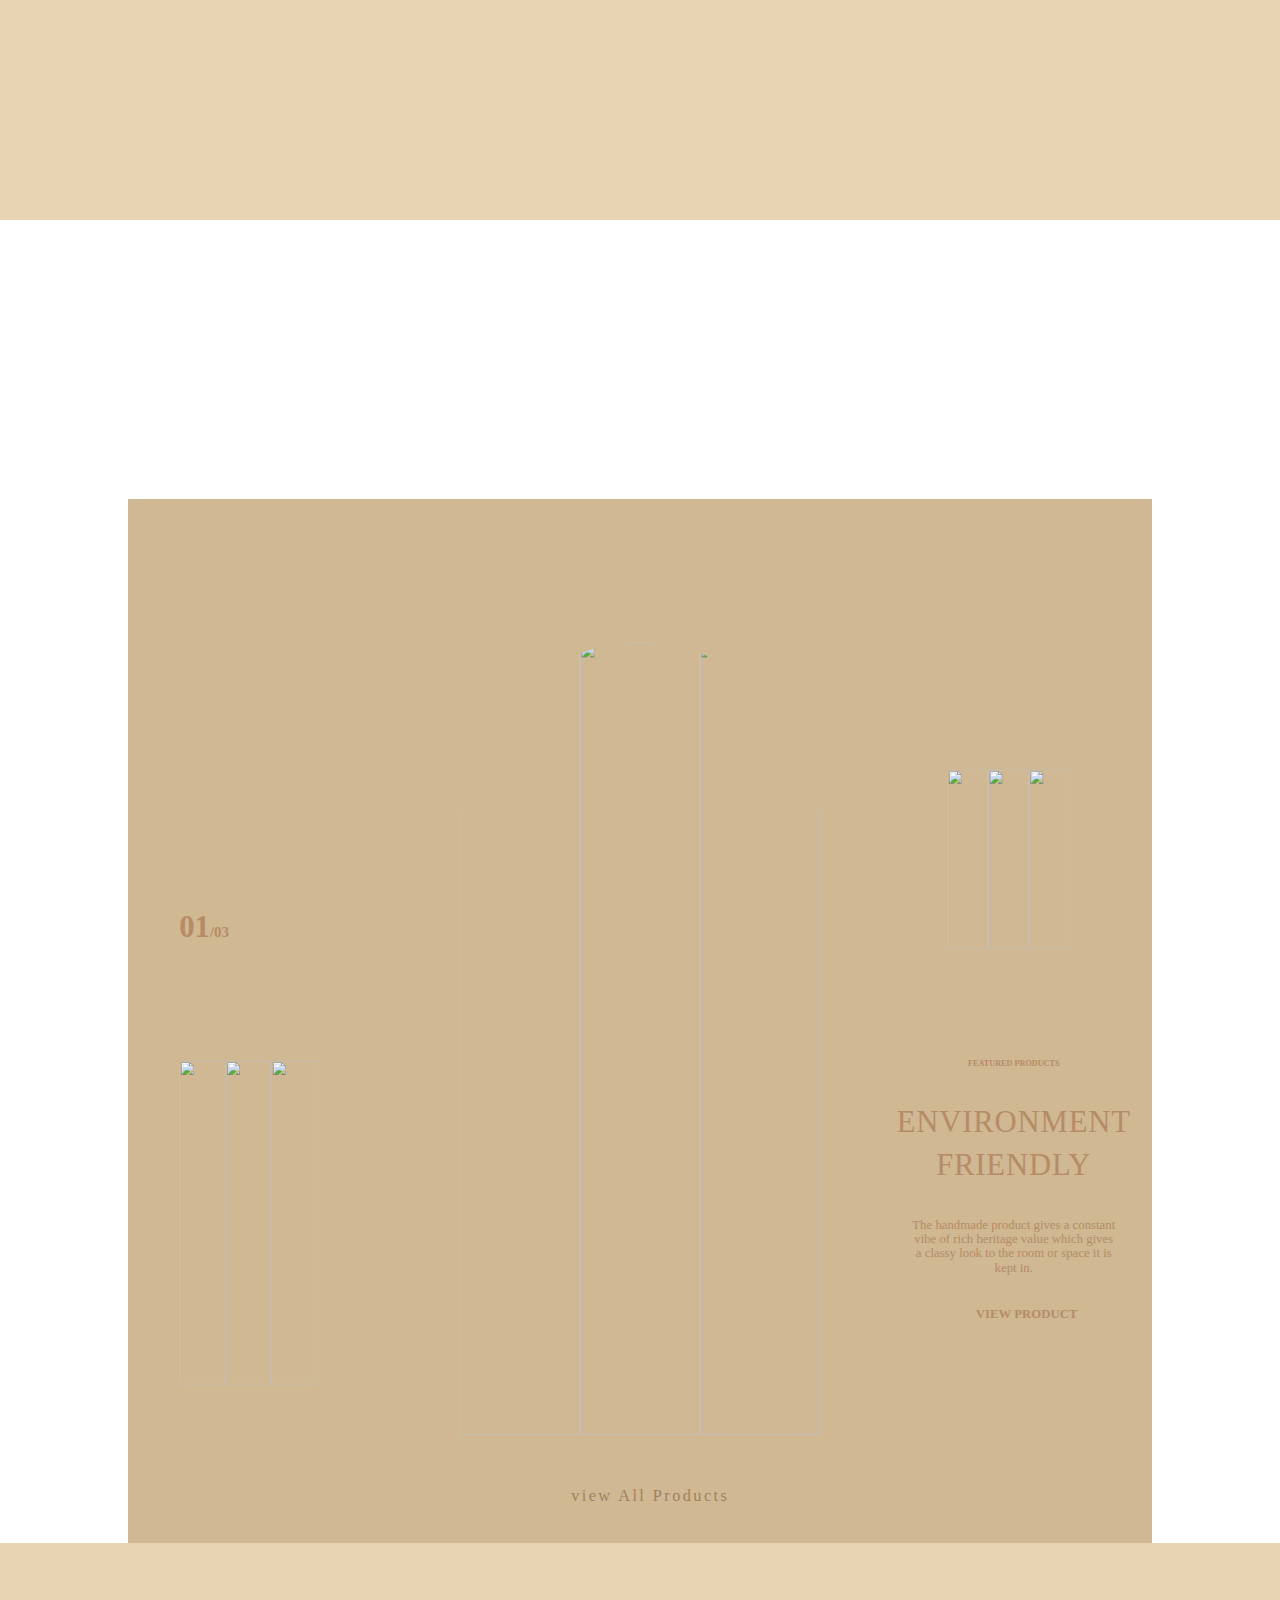
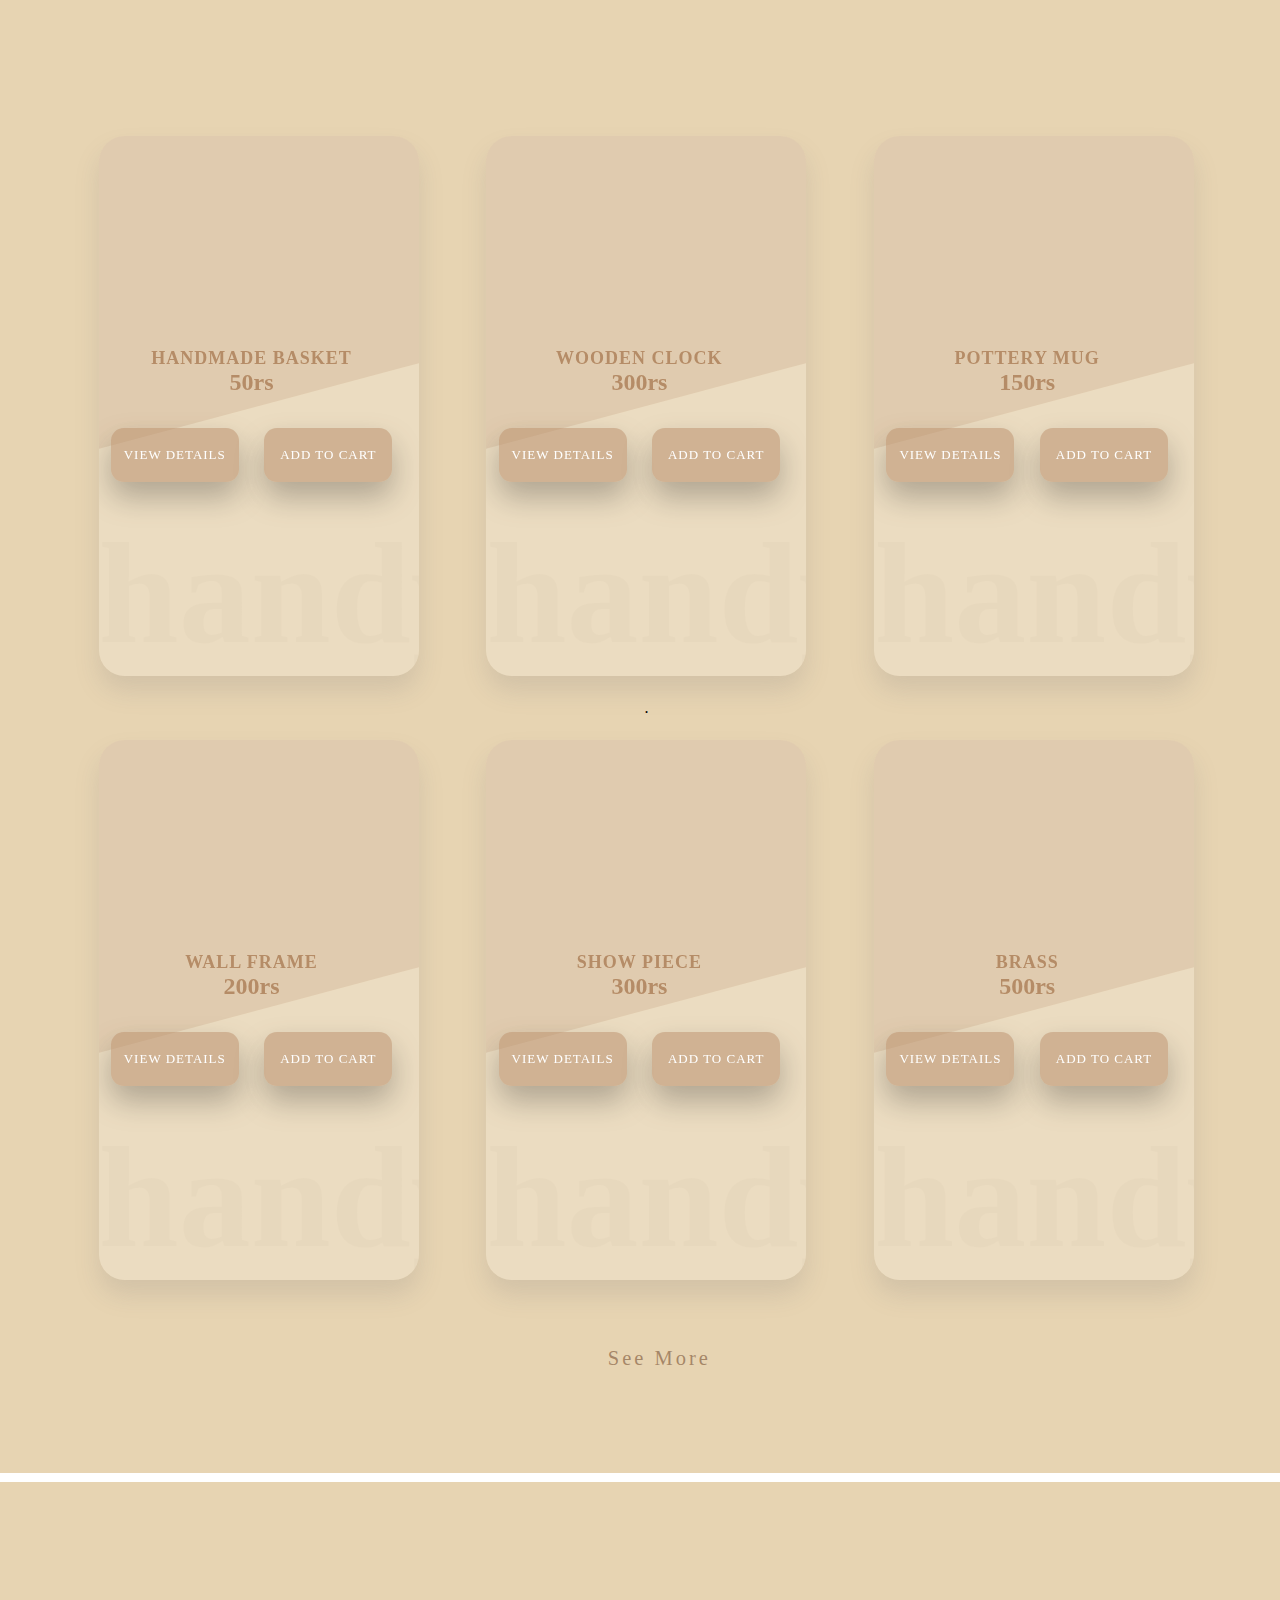
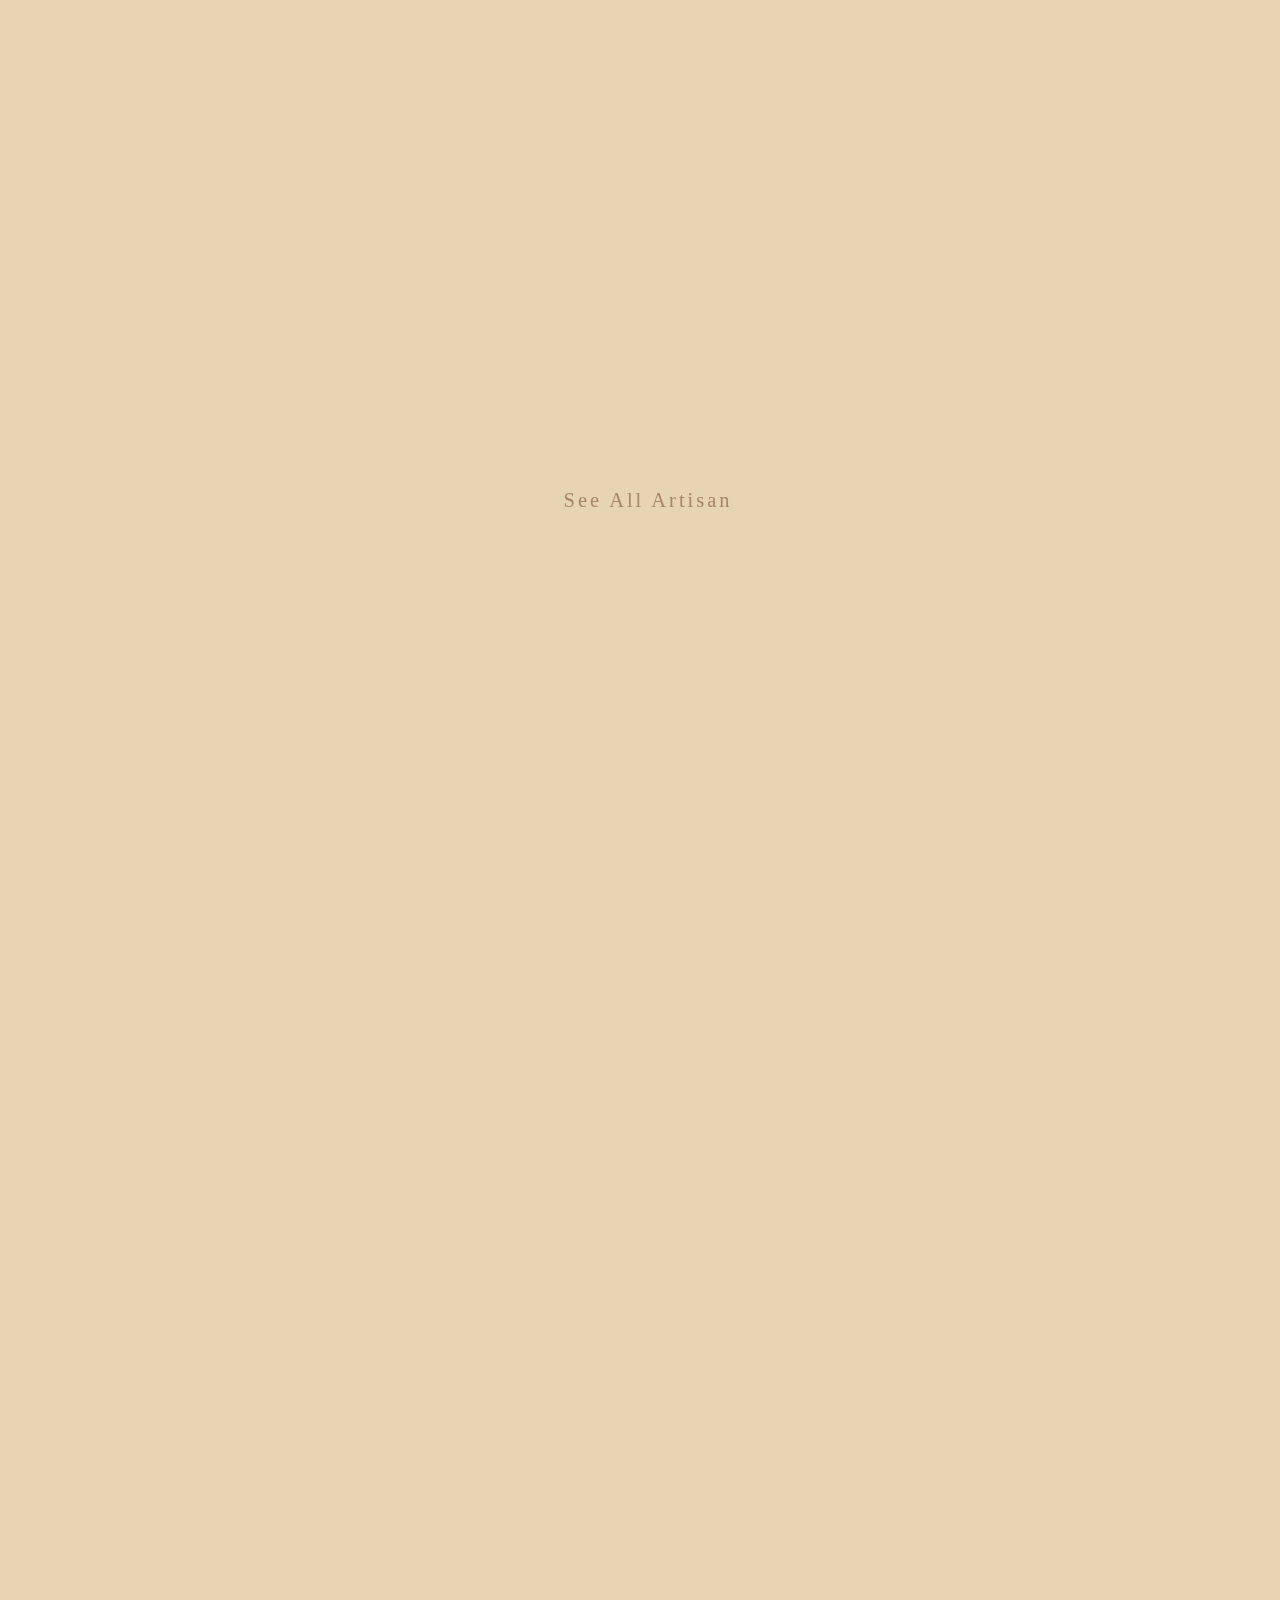
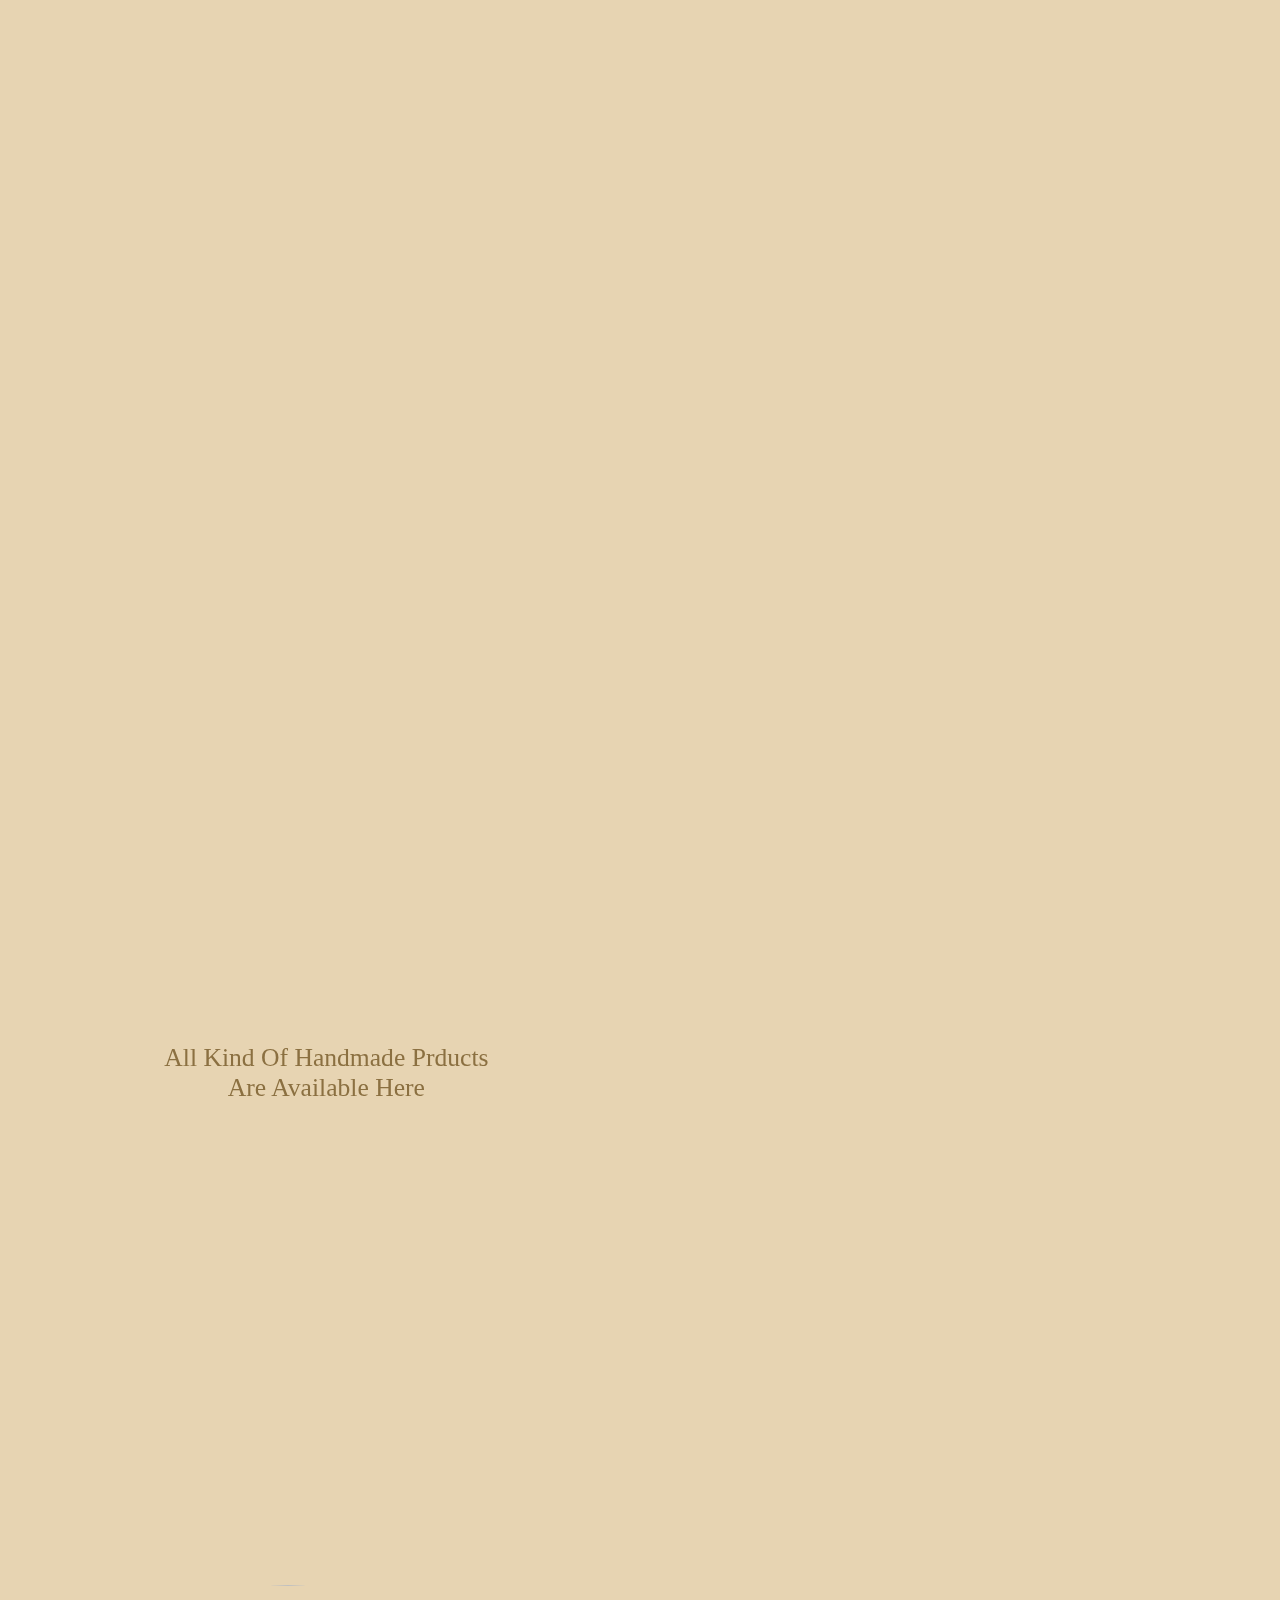
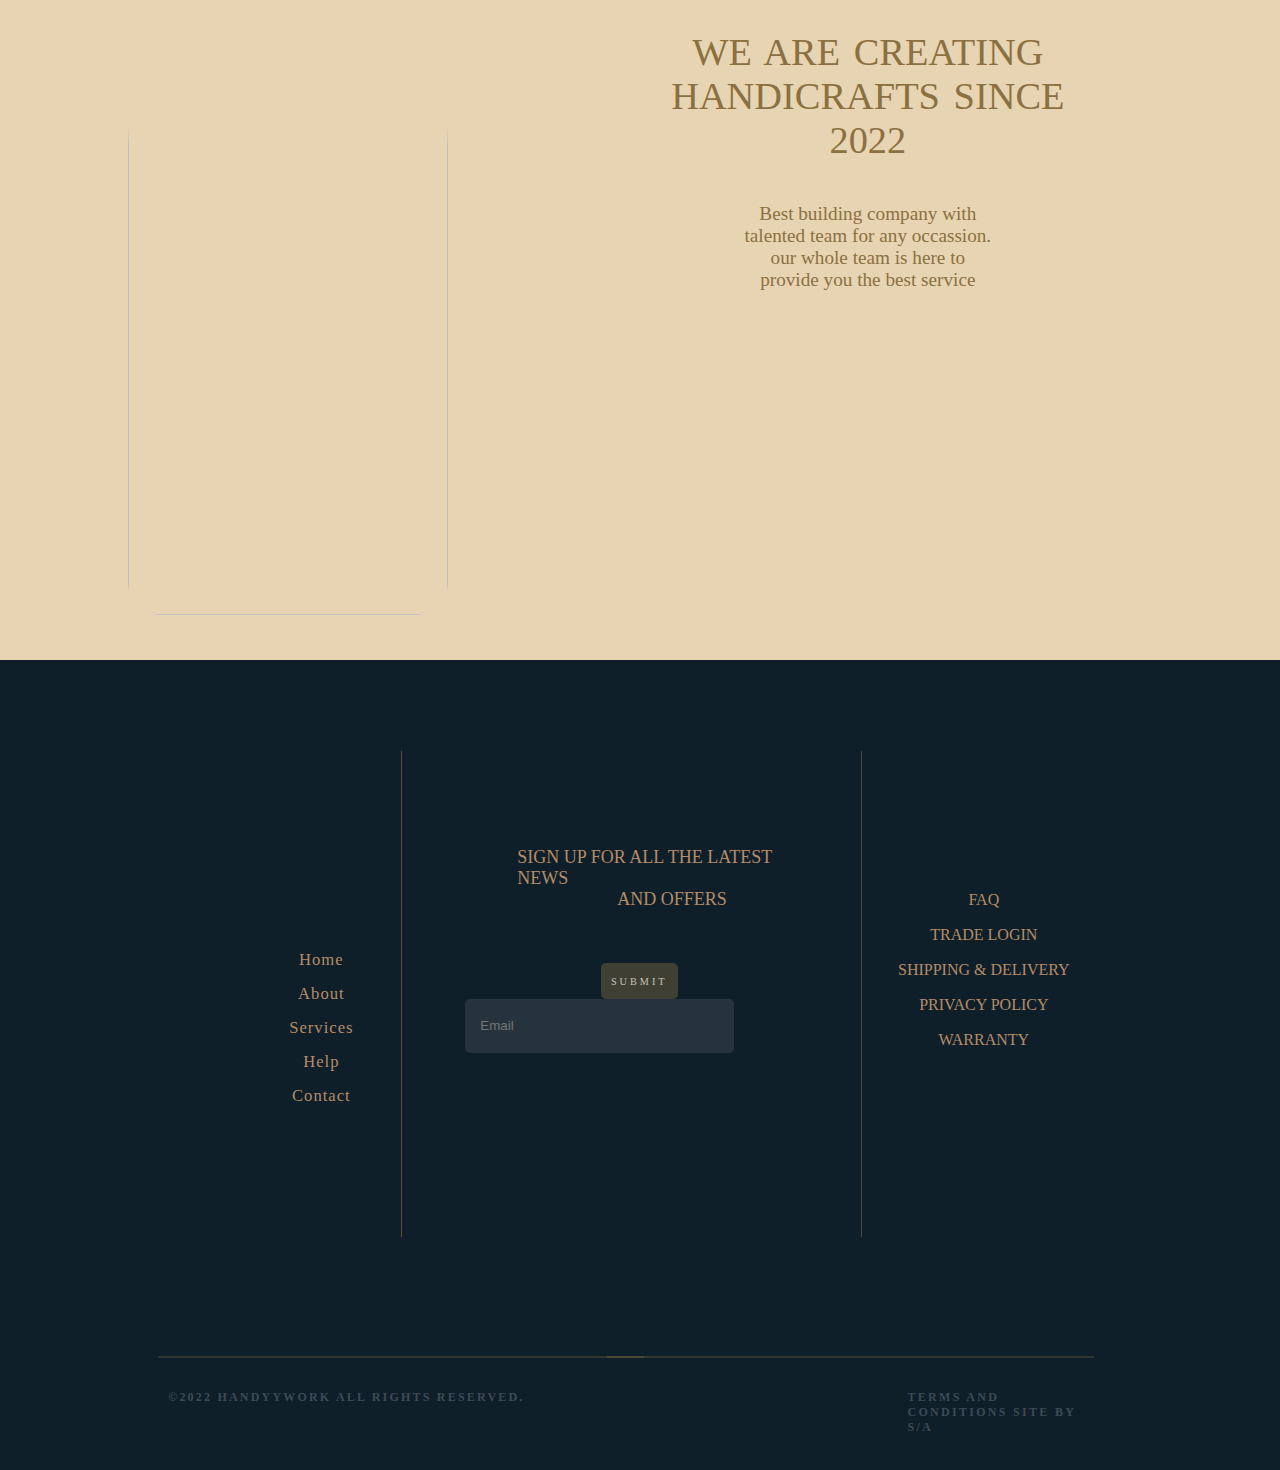
==== commit 84531ace: "Update index.html" ====
--- a/index.html
+++ b/index.html
@@ -72,10 +72,10 @@
             <img id="m_img" src="https://images.unsplash.com/photo-1554227231-54aa5db01c51?ixlib=rb-4.0.3&ixid=MnwxMjA3fDB8MHxwaG90by1wYWdlfHx8fGVufDB8fHx8&auto=format&fit=crop&w=876&q=80" alt="">
             <!-- <img id="m_img" src="https://images.unsplash.com/photo-1638361634616-10ae6b8d8af4?ixlib=rb-4.0.3&ixid=MnwxMjA3fDB8MHxwaG90by1wYWdlfHx8fGVufDB8fHx8&auto=format&fit=crop&w=872&q=80" alt="" > -->
            <div class="page1-img1">
-            <img src="thread1.jpg" alt="">
+            <img src="https://images.unsplash.com/photo-1631125915062-77ce1dfce425?ixlib=rb-4.0.3&ixid=M3wxMjA3fDB8MHxwaG90by1wYWdlfHx8fGVufDB8fHx8fA%3D%3D&auto=format&fit=crop&w=387&q=80" alt="">
            </div>
            <div class="page1-img2">
-            <img src="women.jpg" alt="">
+            <img src="https://images.unsplash.com/photo-1623605004748-3af12342204f?ixlib=rb-4.0.3&ixid=M3wxMjA3fDB8MHxwaG90by1wYWdlfHx8fGVufDB8fHx8fA%3D%3D&auto=format&fit=crop&w=435&q=80" alt="">
            </div>
            <img src="circle.png" alt="" class="circle-img">
             <div class="text1">
--- a/style2.css
+++ b/style2.css
@@ -5,7 +5,7 @@
     scroll-behavior: smooth;
 }
 
-::-webkit-scrollbar {
+/*::-webkit-scrollbar {
     width: 6px;
     height: 5px;
 }
@@ -19,7 +19,7 @@
 }
 ::-webkit-scrollbar-thumb:hover {
     background: #7c7b7b;
-}
+} */
 html, body{
     width: 100%;
     height: 100%;
@@ -944,7 +944,7 @@
     z-index: 10;
     overflow: hidden;
     scroll-behavior: smooth;
-    margin-top: 530vh;
+   margin-top: 427vh;
 }
 
 .products{
--- a/style3.css
+++ b/style3.css
@@ -178,8 +178,7 @@
     height: 16vh;
     }
     .page3 .text4{
-        top: 24.6746%;
-   
+        top: 32.6784%;
     width: 61vw;
     height: 45vh;
     }
@@ -194,10 +193,10 @@
     }
     .page3 .text4 p{
         width: 58vw;
-    height: 28vh;
-    position: relative;
-    font-size: 5.5vw;
-    margin-top: -17%;
+        height: 28vh;
+        position: relative;
+        font-size: 3.5vw;
+        margin-top: -18%;
     }
 
     .page4{
